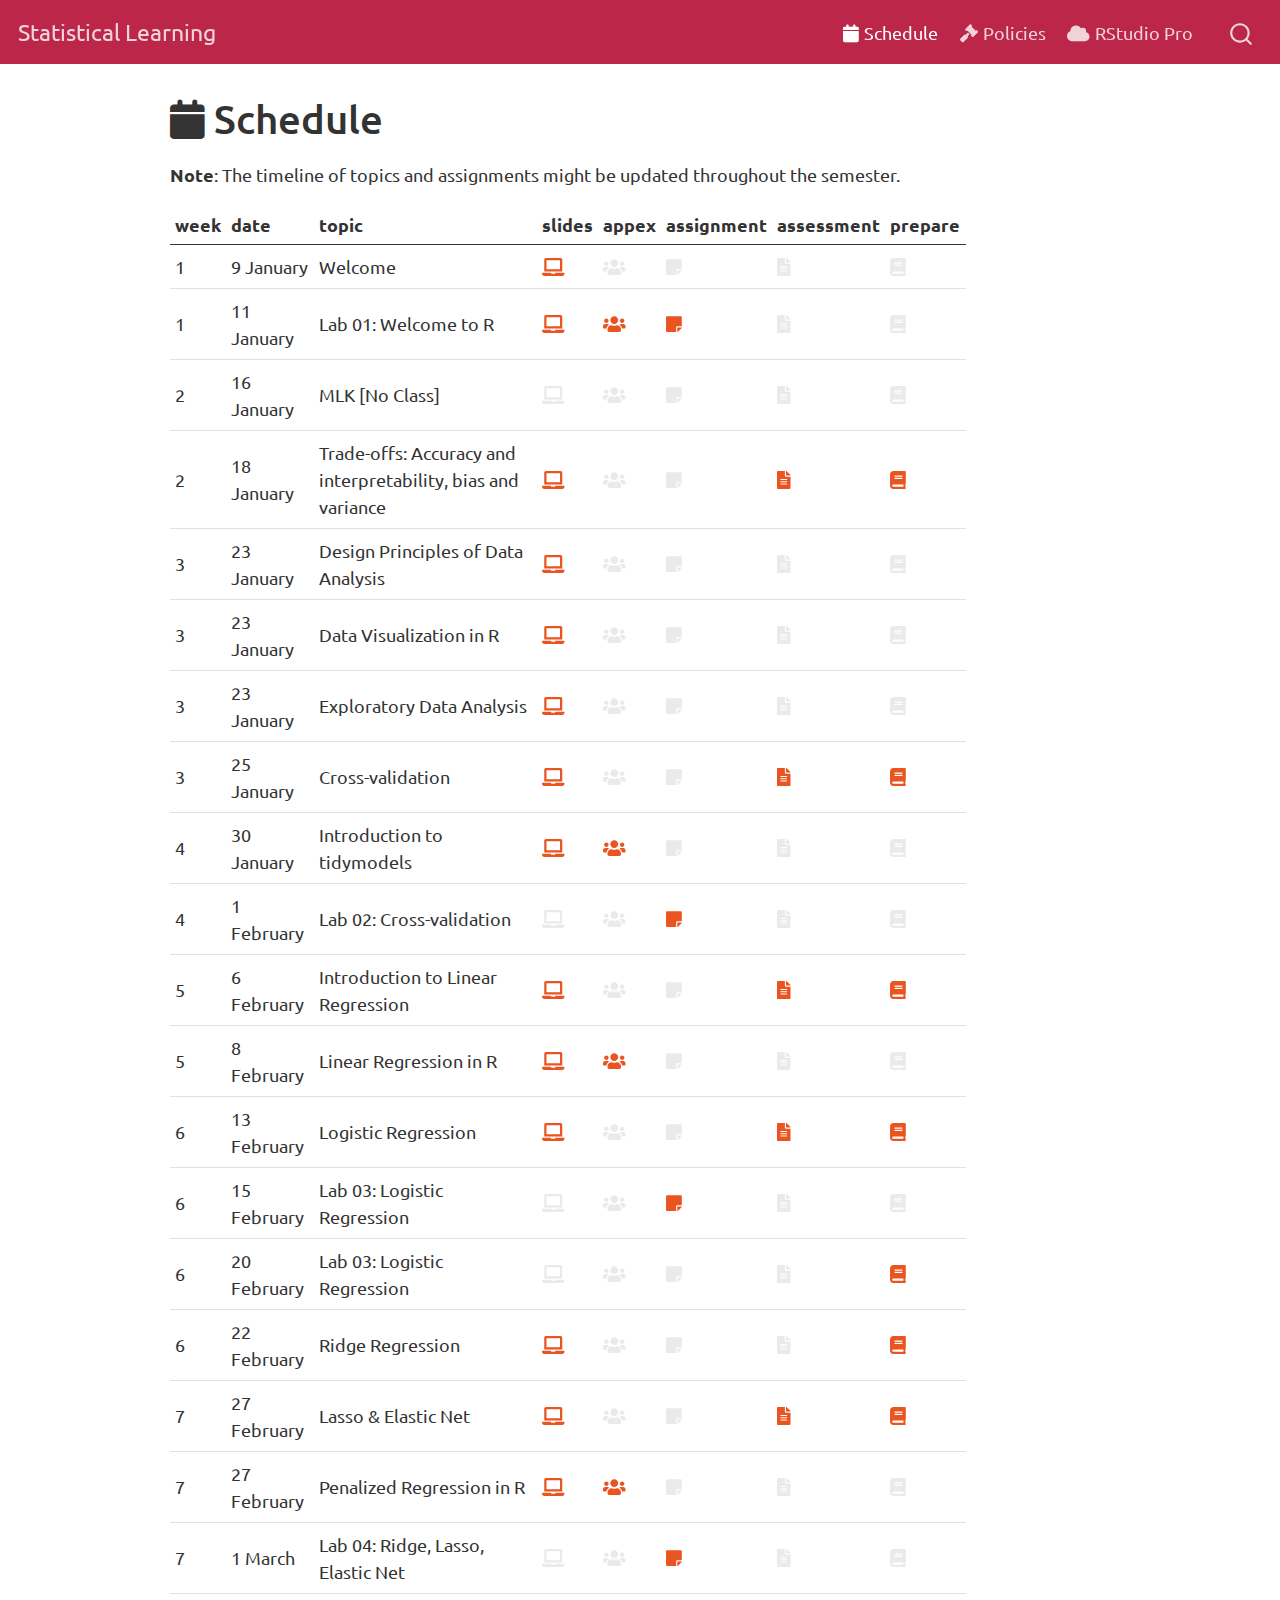
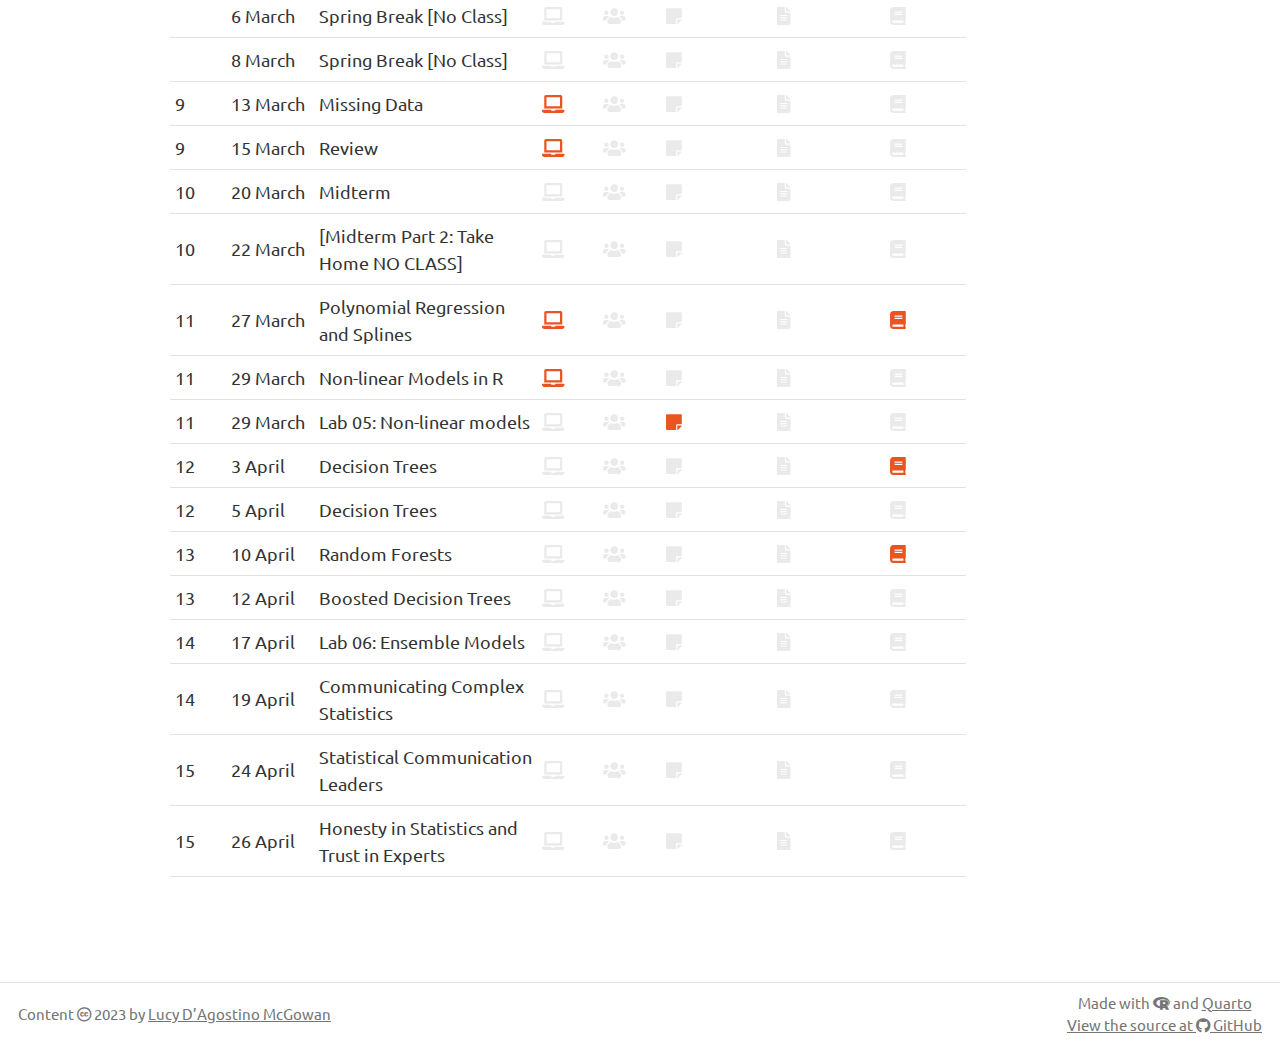
==== schedule.html @ 68d62963 "Built site for gh-pages" ====
<!DOCTYPE html>
<html xmlns="http://www.w3.org/1999/xhtml" lang="en" xml:lang="en"><head>

<meta charset="utf-8">
<meta name="generator" content="quarto-1.2.475">

<meta name="viewport" content="width=device-width, initial-scale=1.0, user-scalable=yes">


<title>Statistical Learning -  Schedule</title>
<style>
code{white-space: pre-wrap;}
span.smallcaps{font-variant: small-caps;}
div.columns{display: flex; gap: min(4vw, 1.5em);}
div.column{flex: auto; overflow-x: auto;}
div.hanging-indent{margin-left: 1.5em; text-indent: -1.5em;}
ul.task-list{list-style: none;}
ul.task-list li input[type="checkbox"] {
  width: 0.8em;
  margin: 0 0.8em 0.2em -1.6em;
  vertical-align: middle;
}
</style>


<script src="site_libs/quarto-nav/quarto-nav.js"></script>
<script src="site_libs/clipboard/clipboard.min.js"></script>
<script src="site_libs/quarto-search/autocomplete.umd.js"></script>
<script src="site_libs/quarto-search/fuse.min.js"></script>
<script src="site_libs/quarto-search/quarto-search.js"></script>
<meta name="quarto:offset" content="./">
<link href=".//img/favicon.png" rel="icon" type="image/png">
<script src="site_libs/quarto-html/quarto.js"></script>
<script src="site_libs/quarto-html/popper.min.js"></script>
<script src="site_libs/quarto-html/tippy.umd.min.js"></script>
<script src="site_libs/quarto-html/anchor.min.js"></script>
<link href="site_libs/quarto-html/tippy.css" rel="stylesheet">
<link href="site_libs/quarto-html/quarto-syntax-highlighting.css" rel="stylesheet" id="quarto-text-highlighting-styles">
<script src="site_libs/bootstrap/bootstrap.min.js"></script>
<link href="site_libs/bootstrap/bootstrap-icons.css" rel="stylesheet">
<link href="site_libs/bootstrap/bootstrap.min.css" rel="stylesheet" id="quarto-bootstrap" data-mode="light">
<link href="site_libs/quarto-contrib/fontawesome6-0.1.0/all.css" rel="stylesheet">
<link href="site_libs/quarto-contrib/fontawesome6-0.1.0/latex-fontsize.css" rel="stylesheet">
<script id="quarto-search-options" type="application/json">{
  "location": "navbar",
  "copy-button": false,
  "collapse-after": 3,
  "panel-placement": "end",
  "type": "overlay",
  "limit": 20,
  "language": {
    "search-no-results-text": "No results",
    "search-matching-documents-text": "matching documents",
    "search-copy-link-title": "Copy link to search",
    "search-hide-matches-text": "Hide additional matches",
    "search-more-match-text": "more match in this document",
    "search-more-matches-text": "more matches in this document",
    "search-clear-button-title": "Clear",
    "search-detached-cancel-button-title": "Cancel",
    "search-submit-button-title": "Submit"
  }
}</script>


<meta property="og:title" content="Statistical Learning -  Schedule">
<meta property="og:description" content="Note: The timeline of topics and assignments might be updated throughout the semester.">
<meta property="og:image" content="https://sta-363-s23.github.io/website/img/twitter.png">
<meta property="og:site-name" content="Statistical Learning">
<meta property="og:locale" content="en_US">
<meta property="og:image:height" content="670">
<meta property="og:image:width" content="1200">
<meta name="twitter:title" content="Statistical Learning -  Schedule">
<meta name="twitter:description" content="Note: The timeline of topics and assignments might be updated throughout the semester.">
<meta name="twitter:image" content="https://sta-363-s23.github.io/website/img/twitter.png">
<meta name="twitter:creator" content="@LucyStats">
<meta name="twitter:card" content="summary_large_image">
<meta name="twitter:image-height" content="670">
<meta name="twitter:image-width" content="1200">
</head>

<body class="nav-fixed">

<div id="quarto-search-results"></div>
  <header id="quarto-header" class="headroom fixed-top">
    <nav class="navbar navbar-expand-lg navbar-dark ">
      <div class="navbar-container container-fluid">
      <div class="navbar-brand-container">
    <a class="navbar-brand" href="./index.html">
    <span class="navbar-title">Statistical Learning</span>
    </a>
  </div>
          <button class="navbar-toggler" type="button" data-bs-toggle="collapse" data-bs-target="#navbarCollapse" aria-controls="navbarCollapse" aria-expanded="false" aria-label="Toggle navigation" onclick="if (window.quartoToggleHeadroom) { window.quartoToggleHeadroom(); }">
  <span class="navbar-toggler-icon"></span>
</button>
          <div class="collapse navbar-collapse" id="navbarCollapse">
            <ul class="navbar-nav navbar-nav-scroll ms-auto">
  <li class="nav-item">
    <a class="nav-link active" href="./schedule.html" aria-current="page">
 <span class="menu-text"><i class="fa-solid fa-calendar" aria-hidden="true"></i> Schedule</span></a>
  </li>  
  <li class="nav-item">
    <a class="nav-link" href="./syllabus.html">
 <span class="menu-text"><i class="fa-solid fa-gavel" aria-hidden="true"></i> Policies</span></a>
  </li>  
  <li class="nav-item">
    <a class="nav-link" href="https://rstudio.deac.wfu.edu">
 <span class="menu-text"><i class="fa-solid fa-cloud" aria-hidden="true"></i> RStudio Pro</span></a>
  </li>  
</ul>
              <div id="quarto-search" class="" title="Search"></div>
          </div> <!-- /navcollapse -->
      </div> <!-- /container-fluid -->
    </nav>
</header>
<!-- content -->
<div id="quarto-content" class="quarto-container page-columns page-rows-contents page-layout-article page-navbar">
<!-- sidebar -->
<!-- margin-sidebar -->
    <div id="quarto-margin-sidebar" class="sidebar margin-sidebar">
        
    </div>
<!-- main -->
<main class="content" id="quarto-document-content">

<header id="title-block-header" class="quarto-title-block default">
<div class="quarto-title">
<h1 class="title"><i class="fa-solid fa-calendar" aria-hidden="true"></i> Schedule</h1>
</div>



<div class="quarto-title-meta">

    
  
    
  </div>
  

</header>

<p><strong>Note</strong>: The timeline of topics and assignments might be updated throughout the semester.</p>
<div class="cell">

</div>
<div class="cell">
<div class="cell-output-display">

<div id="scdorwrfay" style="overflow-x:auto;overflow-y:auto;width:auto;height:auto;">
<style>html {
  font-family: -apple-system, BlinkMacSystemFont, 'Segoe UI', Roboto, Oxygen, Ubuntu, Cantarell, 'Helvetica Neue', 'Fira Sans', 'Droid Sans', Arial, sans-serif;
}

:where(#scdorwrfay) .gt_table {
  display: table;
  border-collapse: collapse;
  margin-left: auto;
  margin-right: auto;
  color: #333333;
  font-size: 16px;
  font-weight: normal;
  font-style: normal;
  background-color: #FFFFFF;
  width: auto;
  border-top-style: solid;
  border-top-width: 2px;
  border-top-color: #A8A8A8;
  border-right-style: none;
  border-right-width: 2px;
  border-right-color: #D3D3D3;
  border-bottom-style: solid;
  border-bottom-width: 2px;
  border-bottom-color: #A8A8A8;
  border-left-style: none;
  border-left-width: 2px;
  border-left-color: #D3D3D3;
}

:where(#scdorwrfay) .gt_heading {
  background-color: #FFFFFF;
  text-align: center;
  border-bottom-color: #FFFFFF;
  border-left-style: none;
  border-left-width: 1px;
  border-left-color: #D3D3D3;
  border-right-style: none;
  border-right-width: 1px;
  border-right-color: #D3D3D3;
}

:where(#scdorwrfay) .gt_title {
  color: #333333;
  font-size: 125%;
  font-weight: initial;
  padding-top: 4px;
  padding-bottom: 4px;
  padding-left: 5px;
  padding-right: 5px;
  border-bottom-color: #FFFFFF;
  border-bottom-width: 0;
}

:where(#scdorwrfay) .gt_subtitle {
  color: #333333;
  font-size: 85%;
  font-weight: initial;
  padding-top: 0;
  padding-bottom: 6px;
  padding-left: 5px;
  padding-right: 5px;
  border-top-color: #FFFFFF;
  border-top-width: 0;
}

:where(#scdorwrfay) .gt_bottom_border {
  border-bottom-style: solid;
  border-bottom-width: 2px;
  border-bottom-color: #D3D3D3;
}

:where(#scdorwrfay) .gt_col_headings {
  border-top-style: solid;
  border-top-width: 2px;
  border-top-color: #D3D3D3;
  border-bottom-style: solid;
  border-bottom-width: 2px;
  border-bottom-color: #D3D3D3;
  border-left-style: none;
  border-left-width: 1px;
  border-left-color: #D3D3D3;
  border-right-style: none;
  border-right-width: 1px;
  border-right-color: #D3D3D3;
}

:where(#scdorwrfay) .gt_col_heading {
  color: #333333;
  background-color: #FFFFFF;
  font-size: 100%;
  font-weight: normal;
  text-transform: inherit;
  border-left-style: none;
  border-left-width: 1px;
  border-left-color: #D3D3D3;
  border-right-style: none;
  border-right-width: 1px;
  border-right-color: #D3D3D3;
  vertical-align: bottom;
  padding-top: 5px;
  padding-bottom: 6px;
  padding-left: 5px;
  padding-right: 5px;
  overflow-x: hidden;
}

:where(#scdorwrfay) .gt_column_spanner_outer {
  color: #333333;
  background-color: #FFFFFF;
  font-size: 100%;
  font-weight: normal;
  text-transform: inherit;
  padding-top: 0;
  padding-bottom: 0;
  padding-left: 4px;
  padding-right: 4px;
}

:where(#scdorwrfay) .gt_column_spanner_outer:first-child {
  padding-left: 0;
}

:where(#scdorwrfay) .gt_column_spanner_outer:last-child {
  padding-right: 0;
}

:where(#scdorwrfay) .gt_column_spanner {
  border-bottom-style: solid;
  border-bottom-width: 2px;
  border-bottom-color: #D3D3D3;
  vertical-align: bottom;
  padding-top: 5px;
  padding-bottom: 5px;
  overflow-x: hidden;
  display: inline-block;
  width: 100%;
}

:where(#scdorwrfay) .gt_group_heading {
  padding-top: 8px;
  padding-bottom: 8px;
  padding-left: 5px;
  padding-right: 5px;
  color: #333333;
  background-color: #FFFFFF;
  font-size: 100%;
  font-weight: initial;
  text-transform: inherit;
  border-top-style: solid;
  border-top-width: 2px;
  border-top-color: #D3D3D3;
  border-bottom-style: solid;
  border-bottom-width: 2px;
  border-bottom-color: #D3D3D3;
  border-left-style: none;
  border-left-width: 1px;
  border-left-color: #D3D3D3;
  border-right-style: none;
  border-right-width: 1px;
  border-right-color: #D3D3D3;
  vertical-align: middle;
}

:where(#scdorwrfay) .gt_empty_group_heading {
  padding: 0.5px;
  color: #333333;
  background-color: #FFFFFF;
  font-size: 100%;
  font-weight: initial;
  border-top-style: solid;
  border-top-width: 2px;
  border-top-color: #D3D3D3;
  border-bottom-style: solid;
  border-bottom-width: 2px;
  border-bottom-color: #D3D3D3;
  vertical-align: middle;
}

:where(#scdorwrfay) .gt_from_md > :first-child {
  margin-top: 0;
}

:where(#scdorwrfay) .gt_from_md > :last-child {
  margin-bottom: 0;
}

:where(#scdorwrfay) .gt_row {
  padding-top: 8px;
  padding-bottom: 8px;
  padding-left: 5px;
  padding-right: 5px;
  margin: 10px;
  border-top-style: solid;
  border-top-width: 1px;
  border-top-color: #D3D3D3;
  border-left-style: none;
  border-left-width: 1px;
  border-left-color: #D3D3D3;
  border-right-style: none;
  border-right-width: 1px;
  border-right-color: #D3D3D3;
  vertical-align: middle;
  overflow-x: hidden;
}

:where(#scdorwrfay) .gt_stub {
  color: #333333;
  background-color: #FFFFFF;
  font-size: 100%;
  font-weight: initial;
  text-transform: inherit;
  border-right-style: solid;
  border-right-width: 2px;
  border-right-color: #D3D3D3;
  padding-left: 5px;
  padding-right: 5px;
}

:where(#scdorwrfay) .gt_stub_row_group {
  color: #333333;
  background-color: #FFFFFF;
  font-size: 100%;
  font-weight: initial;
  text-transform: inherit;
  border-right-style: solid;
  border-right-width: 2px;
  border-right-color: #D3D3D3;
  padding-left: 5px;
  padding-right: 5px;
  vertical-align: top;
}

:where(#scdorwrfay) .gt_row_group_first td {
  border-top-width: 2px;
}

:where(#scdorwrfay) .gt_summary_row {
  color: #333333;
  background-color: #FFFFFF;
  text-transform: inherit;
  padding-top: 8px;
  padding-bottom: 8px;
  padding-left: 5px;
  padding-right: 5px;
}

:where(#scdorwrfay) .gt_first_summary_row {
  border-top-style: solid;
  border-top-color: #D3D3D3;
}

:where(#scdorwrfay) .gt_first_summary_row.thick {
  border-top-width: 2px;
}

:where(#scdorwrfay) .gt_last_summary_row {
  padding-top: 8px;
  padding-bottom: 8px;
  padding-left: 5px;
  padding-right: 5px;
  border-bottom-style: solid;
  border-bottom-width: 2px;
  border-bottom-color: #D3D3D3;
}

:where(#scdorwrfay) .gt_grand_summary_row {
  color: #333333;
  background-color: #FFFFFF;
  text-transform: inherit;
  padding-top: 8px;
  padding-bottom: 8px;
  padding-left: 5px;
  padding-right: 5px;
}

:where(#scdorwrfay) .gt_first_grand_summary_row {
  padding-top: 8px;
  padding-bottom: 8px;
  padding-left: 5px;
  padding-right: 5px;
  border-top-style: double;
  border-top-width: 6px;
  border-top-color: #D3D3D3;
}

:where(#scdorwrfay) .gt_striped {
  background-color: rgba(128, 128, 128, 0.05);
}

:where(#scdorwrfay) .gt_table_body {
  border-top-style: solid;
  border-top-width: 2px;
  border-top-color: #D3D3D3;
  border-bottom-style: solid;
  border-bottom-width: 2px;
  border-bottom-color: #D3D3D3;
}

:where(#scdorwrfay) .gt_footnotes {
  color: #333333;
  background-color: #FFFFFF;
  border-bottom-style: none;
  border-bottom-width: 2px;
  border-bottom-color: #D3D3D3;
  border-left-style: none;
  border-left-width: 2px;
  border-left-color: #D3D3D3;
  border-right-style: none;
  border-right-width: 2px;
  border-right-color: #D3D3D3;
}

:where(#scdorwrfay) .gt_footnote {
  margin: 0px;
  font-size: 90%;
  padding-left: 4px;
  padding-right: 4px;
  padding-left: 5px;
  padding-right: 5px;
}

:where(#scdorwrfay) .gt_sourcenotes {
  color: #333333;
  background-color: #FFFFFF;
  border-bottom-style: none;
  border-bottom-width: 2px;
  border-bottom-color: #D3D3D3;
  border-left-style: none;
  border-left-width: 2px;
  border-left-color: #D3D3D3;
  border-right-style: none;
  border-right-width: 2px;
  border-right-color: #D3D3D3;
}

:where(#scdorwrfay) .gt_sourcenote {
  font-size: 90%;
  padding-top: 4px;
  padding-bottom: 4px;
  padding-left: 5px;
  padding-right: 5px;
}

:where(#scdorwrfay) .gt_left {
  text-align: left;
}

:where(#scdorwrfay) .gt_center {
  text-align: center;
}

:where(#scdorwrfay) .gt_right {
  text-align: right;
  font-variant-numeric: tabular-nums;
}

:where(#scdorwrfay) .gt_font_normal {
  font-weight: normal;
}

:where(#scdorwrfay) .gt_font_bold {
  font-weight: bold;
}

:where(#scdorwrfay) .gt_font_italic {
  font-style: italic;
}

:where(#scdorwrfay) .gt_super {
  font-size: 65%;
}

:where(#scdorwrfay) .gt_two_val_uncert {
  display: inline-block;
  line-height: 1em;
  text-align: right;
  font-size: 60%;
  vertical-align: -0.25em;
  margin-left: 0.1em;
}

:where(#scdorwrfay) .gt_footnote_marks {
  font-style: italic;
  font-weight: normal;
  font-size: 75%;
  vertical-align: 0.4em;
}

:where(#scdorwrfay) .gt_asterisk {
  font-size: 100%;
  vertical-align: 0;
}

:where(#scdorwrfay) .gt_slash_mark {
  font-size: 0.7em;
  line-height: 0.7em;
  vertical-align: 0.15em;
}

:where(#scdorwrfay) .gt_fraction_numerator {
  font-size: 0.6em;
  line-height: 0.6em;
  vertical-align: 0.45em;
}

:where(#scdorwrfay) .gt_fraction_denominator {
  font-size: 0.6em;
  line-height: 0.6em;
  vertical-align: -0.05em;
}
</style>
<table class="gt_table">
  
  <thead class="gt_col_headings">
    <tr>
      <th class="gt_col_heading gt_columns_bottom_border gt_left" rowspan="1" colspan="1">week</th>
      <th class="gt_col_heading gt_columns_bottom_border gt_left" rowspan="1" colspan="1">date</th>
      <th class="gt_col_heading gt_columns_bottom_border gt_left" rowspan="1" colspan="1">topic</th>
      <th class="gt_col_heading gt_columns_bottom_border gt_left" rowspan="1" colspan="1">slides</th>
      <th class="gt_col_heading gt_columns_bottom_border gt_left" rowspan="1" colspan="1">appex</th>
      <th class="gt_col_heading gt_columns_bottom_border gt_left" rowspan="1" colspan="1">assignment</th>
      <th class="gt_col_heading gt_columns_bottom_border gt_left" rowspan="1" colspan="1">assessment</th>
      <th class="gt_col_heading gt_columns_bottom_border gt_left" rowspan="1" colspan="1">prepare</th>
    </tr>
  </thead>
  <tbody class="gt_table_body">
    <tr><td class="gt_row gt_left">1</td>
<td class="gt_row gt_left">9 January</td>
<td class="gt_row gt_left">Welcome</td>
<td class="gt_row gt_left"><a href="https://sta-363-s23.github.io/slides/01-welcome.html"><svg aria-hidden="true" role="img" viewbox="0 0 640 512" style="height:1em;width:1.25em;vertical-align:-0.125em;margin-left:auto;margin-right:auto;font-size:inherit;fill:currentColor;overflow:visible;position:relative;"><path d="M624 416H381.54c-.74 19.81-14.71 32-32.74 32H288c-18.69 0-33.02-17.47-32.77-32H16c-8.8 0-16 7.2-16 16v16c0 35.2 28.8 64 64 64h512c35.2 0 64-28.8 64-64v-16c0-8.8-7.2-16-16-16zM576 48c0-26.4-21.6-48-48-48H112C85.6 0 64 21.6 64 48v336h512V48zm-64 272H128V64h384v256z"></path></svg></a></td>
<td class="gt_row gt_left"><svg aria-hidden="true" role="img" viewbox="0 0 640 512" style="height:1em;width:1.25em;vertical-align:-0.125em;margin-left:auto;margin-right:auto;font-size:inherit;fill:currentColor;overflow:visible;fill-opacity:0.1;position:relative;"><path d="M96 224c35.3 0 64-28.7 64-64s-28.7-64-64-64-64 28.7-64 64 28.7 64 64 64zm448 0c35.3 0 64-28.7 64-64s-28.7-64-64-64-64 28.7-64 64 28.7 64 64 64zm32 32h-64c-17.6 0-33.5 7.1-45.1 18.6 40.3 22.1 68.9 62 75.1 109.4h66c17.7 0 32-14.3 32-32v-32c0-35.3-28.7-64-64-64zm-256 0c61.9 0 112-50.1 112-112S381.9 32 320 32 208 82.1 208 144s50.1 112 112 112zm76.8 32h-8.3c-20.8 10-43.9 16-68.5 16s-47.6-6-68.5-16h-8.3C179.6 288 128 339.6 128 403.2V432c0 26.5 21.5 48 48 48h288c26.5 0 48-21.5 48-48v-28.8c0-63.6-51.6-115.2-115.2-115.2zm-223.7-13.4C161.5 263.1 145.6 256 128 256H64c-35.3 0-64 28.7-64 64v32c0 17.7 14.3 32 32 32h65.9c6.3-47.4 34.9-87.3 75.2-109.4z"></path></svg></td>
<td class="gt_row gt_left"><svg aria-hidden="true" role="img" viewbox="0 0 448 512" style="height:1em;width:0.88em;vertical-align:-0.125em;margin-left:auto;margin-right:auto;font-size:inherit;fill:currentColor;overflow:visible;fill-opacity:0.1;position:relative;"><path d="M312 320h136V56c0-13.3-10.7-24-24-24H24C10.7 32 0 42.7 0 56v400c0 13.3 10.7 24 24 24h264V344c0-13.2 10.8-24 24-24zm129 55l-98 98c-4.5 4.5-10.6 7-17 7h-6V352h128v6.1c0 6.3-2.5 12.4-7 16.9z"></path></svg></td>
<td class="gt_row gt_left"><svg aria-hidden="true" role="img" viewbox="0 0 384 512" style="height:1em;width:0.75em;vertical-align:-0.125em;margin-left:auto;margin-right:auto;font-size:inherit;fill:currentColor;overflow:visible;fill-opacity:0.1;position:relative;"><path d="M224 136V0H24C10.7 0 0 10.7 0 24v464c0 13.3 10.7 24 24 24h336c13.3 0 24-10.7 24-24V160H248c-13.2 0-24-10.8-24-24zm64 236c0 6.6-5.4 12-12 12H108c-6.6 0-12-5.4-12-12v-8c0-6.6 5.4-12 12-12h168c6.6 0 12 5.4 12 12v8zm0-64c0 6.6-5.4 12-12 12H108c-6.6 0-12-5.4-12-12v-8c0-6.6 5.4-12 12-12h168c6.6 0 12 5.4 12 12v8zm0-72v8c0 6.6-5.4 12-12 12H108c-6.6 0-12-5.4-12-12v-8c0-6.6 5.4-12 12-12h168c6.6 0 12 5.4 12 12zm96-114.1v6.1H256V0h6.1c6.4 0 12.5 2.5 17 7l97.9 98c4.5 4.5 7 10.6 7 16.9z"></path></svg></td>
<td class="gt_row gt_left"><svg aria-hidden="true" role="img" viewbox="0 0 448 512" style="height:1em;width:0.88em;vertical-align:-0.125em;margin-left:auto;margin-right:auto;font-size:inherit;fill:currentColor;overflow:visible;fill-opacity:0.1;position:relative;"><path d="M448 360V24c0-13.3-10.7-24-24-24H96C43 0 0 43 0 96v320c0 53 43 96 96 96h328c13.3 0 24-10.7 24-24v-16c0-7.5-3.5-14.3-8.9-18.7-4.2-15.4-4.2-59.3 0-74.7 5.4-4.3 8.9-11.1 8.9-18.6zM128 134c0-3.3 2.7-6 6-6h212c3.3 0 6 2.7 6 6v20c0 3.3-2.7 6-6 6H134c-3.3 0-6-2.7-6-6v-20zm0 64c0-3.3 2.7-6 6-6h212c3.3 0 6 2.7 6 6v20c0 3.3-2.7 6-6 6H134c-3.3 0-6-2.7-6-6v-20zm253.4 250H96c-17.7 0-32-14.3-32-32 0-17.6 14.4-32 32-32h285.4c-1.9 17.1-1.9 46.9 0 64z"></path></svg></td></tr>
    <tr><td class="gt_row gt_left">1</td>
<td class="gt_row gt_left">11 January</td>
<td class="gt_row gt_left">Lab 01: Welcome to R</td>
<td class="gt_row gt_left"><a href="https://sta-363-s23.github.io/slides/02-toolkit.html"><svg aria-hidden="true" role="img" viewbox="0 0 640 512" style="height:1em;width:1.25em;vertical-align:-0.125em;margin-left:auto;margin-right:auto;font-size:inherit;fill:currentColor;overflow:visible;position:relative;"><path d="M624 416H381.54c-.74 19.81-14.71 32-32.74 32H288c-18.69 0-33.02-17.47-32.77-32H16c-8.8 0-16 7.2-16 16v16c0 35.2 28.8 64 64 64h512c35.2 0 64-28.8 64-64v-16c0-8.8-7.2-16-16-16zM576 48c0-26.4-21.6-48-48-48H112C85.6 0 64 21.6 64 48v336h512V48zm-64 272H128V64h384v256z"></path></svg></a></td>
<td class="gt_row gt_left"><a href="https://sta-363-s23.github.io/appex/01-welcome-penguins.html"><svg aria-hidden="true" role="img" viewbox="0 0 640 512" style="height:1em;width:1.25em;vertical-align:-0.125em;margin-left:auto;margin-right:auto;font-size:inherit;fill:currentColor;overflow:visible;position:relative;"><path d="M96 224c35.3 0 64-28.7 64-64s-28.7-64-64-64-64 28.7-64 64 28.7 64 64 64zm448 0c35.3 0 64-28.7 64-64s-28.7-64-64-64-64 28.7-64 64 28.7 64 64 64zm32 32h-64c-17.6 0-33.5 7.1-45.1 18.6 40.3 22.1 68.9 62 75.1 109.4h66c17.7 0 32-14.3 32-32v-32c0-35.3-28.7-64-64-64zm-256 0c61.9 0 112-50.1 112-112S381.9 32 320 32 208 82.1 208 144s50.1 112 112 112zm76.8 32h-8.3c-20.8 10-43.9 16-68.5 16s-47.6-6-68.5-16h-8.3C179.6 288 128 339.6 128 403.2V432c0 26.5 21.5 48 48 48h288c26.5 0 48-21.5 48-48v-28.8c0-63.6-51.6-115.2-115.2-115.2zm-223.7-13.4C161.5 263.1 145.6 256 128 256H64c-35.3 0-64 28.7-64 64v32c0 17.7 14.3 32 32 32h65.9c6.3-47.4 34.9-87.3 75.2-109.4z"></path></svg></a></td>
<td class="gt_row gt_left"><a href="https://sta-363-s23.github.io/labs/01-hello-r.html"><svg aria-hidden="true" role="img" viewbox="0 0 448 512" style="height:1em;width:0.88em;vertical-align:-0.125em;margin-left:auto;margin-right:auto;font-size:inherit;fill:currentColor;overflow:visible;position:relative;"><path d="M312 320h136V56c0-13.3-10.7-24-24-24H24C10.7 32 0 42.7 0 56v400c0 13.3 10.7 24 24 24h264V344c0-13.2 10.8-24 24-24zm129 55l-98 98c-4.5 4.5-10.6 7-17 7h-6V352h128v6.1c0 6.3-2.5 12.4-7 16.9z"></path></svg></a></td>
<td class="gt_row gt_left"><svg aria-hidden="true" role="img" viewbox="0 0 384 512" style="height:1em;width:0.75em;vertical-align:-0.125em;margin-left:auto;margin-right:auto;font-size:inherit;fill:currentColor;overflow:visible;fill-opacity:0.1;position:relative;"><path d="M224 136V0H24C10.7 0 0 10.7 0 24v464c0 13.3 10.7 24 24 24h336c13.3 0 24-10.7 24-24V160H248c-13.2 0-24-10.8-24-24zm64 236c0 6.6-5.4 12-12 12H108c-6.6 0-12-5.4-12-12v-8c0-6.6 5.4-12 12-12h168c6.6 0 12 5.4 12 12v8zm0-64c0 6.6-5.4 12-12 12H108c-6.6 0-12-5.4-12-12v-8c0-6.6 5.4-12 12-12h168c6.6 0 12 5.4 12 12v8zm0-72v8c0 6.6-5.4 12-12 12H108c-6.6 0-12-5.4-12-12v-8c0-6.6 5.4-12 12-12h168c6.6 0 12 5.4 12 12zm96-114.1v6.1H256V0h6.1c6.4 0 12.5 2.5 17 7l97.9 98c4.5 4.5 7 10.6 7 16.9z"></path></svg></td>
<td class="gt_row gt_left"><svg aria-hidden="true" role="img" viewbox="0 0 448 512" style="height:1em;width:0.88em;vertical-align:-0.125em;margin-left:auto;margin-right:auto;font-size:inherit;fill:currentColor;overflow:visible;fill-opacity:0.1;position:relative;"><path d="M448 360V24c0-13.3-10.7-24-24-24H96C43 0 0 43 0 96v320c0 53 43 96 96 96h328c13.3 0 24-10.7 24-24v-16c0-7.5-3.5-14.3-8.9-18.7-4.2-15.4-4.2-59.3 0-74.7 5.4-4.3 8.9-11.1 8.9-18.6zM128 134c0-3.3 2.7-6 6-6h212c3.3 0 6 2.7 6 6v20c0 3.3-2.7 6-6 6H134c-3.3 0-6-2.7-6-6v-20zm0 64c0-3.3 2.7-6 6-6h212c3.3 0 6 2.7 6 6v20c0 3.3-2.7 6-6 6H134c-3.3 0-6-2.7-6-6v-20zm253.4 250H96c-17.7 0-32-14.3-32-32 0-17.6 14.4-32 32-32h285.4c-1.9 17.1-1.9 46.9 0 64z"></path></svg></td></tr>
    <tr><td class="gt_row gt_left">2</td>
<td class="gt_row gt_left">16 January</td>
<td class="gt_row gt_left">MLK [No Class]</td>
<td class="gt_row gt_left"><svg aria-hidden="true" role="img" viewbox="0 0 640 512" style="height:1em;width:1.25em;vertical-align:-0.125em;margin-left:auto;margin-right:auto;font-size:inherit;fill:currentColor;overflow:visible;fill-opacity:0.1;position:relative;"><path d="M624 416H381.54c-.74 19.81-14.71 32-32.74 32H288c-18.69 0-33.02-17.47-32.77-32H16c-8.8 0-16 7.2-16 16v16c0 35.2 28.8 64 64 64h512c35.2 0 64-28.8 64-64v-16c0-8.8-7.2-16-16-16zM576 48c0-26.4-21.6-48-48-48H112C85.6 0 64 21.6 64 48v336h512V48zm-64 272H128V64h384v256z"></path></svg></td>
<td class="gt_row gt_left"><svg aria-hidden="true" role="img" viewbox="0 0 640 512" style="height:1em;width:1.25em;vertical-align:-0.125em;margin-left:auto;margin-right:auto;font-size:inherit;fill:currentColor;overflow:visible;fill-opacity:0.1;position:relative;"><path d="M96 224c35.3 0 64-28.7 64-64s-28.7-64-64-64-64 28.7-64 64 28.7 64 64 64zm448 0c35.3 0 64-28.7 64-64s-28.7-64-64-64-64 28.7-64 64 28.7 64 64 64zm32 32h-64c-17.6 0-33.5 7.1-45.1 18.6 40.3 22.1 68.9 62 75.1 109.4h66c17.7 0 32-14.3 32-32v-32c0-35.3-28.7-64-64-64zm-256 0c61.9 0 112-50.1 112-112S381.9 32 320 32 208 82.1 208 144s50.1 112 112 112zm76.8 32h-8.3c-20.8 10-43.9 16-68.5 16s-47.6-6-68.5-16h-8.3C179.6 288 128 339.6 128 403.2V432c0 26.5 21.5 48 48 48h288c26.5 0 48-21.5 48-48v-28.8c0-63.6-51.6-115.2-115.2-115.2zm-223.7-13.4C161.5 263.1 145.6 256 128 256H64c-35.3 0-64 28.7-64 64v32c0 17.7 14.3 32 32 32h65.9c6.3-47.4 34.9-87.3 75.2-109.4z"></path></svg></td>
<td class="gt_row gt_left"><svg aria-hidden="true" role="img" viewbox="0 0 448 512" style="height:1em;width:0.88em;vertical-align:-0.125em;margin-left:auto;margin-right:auto;font-size:inherit;fill:currentColor;overflow:visible;fill-opacity:0.1;position:relative;"><path d="M312 320h136V56c0-13.3-10.7-24-24-24H24C10.7 32 0 42.7 0 56v400c0 13.3 10.7 24 24 24h264V344c0-13.2 10.8-24 24-24zm129 55l-98 98c-4.5 4.5-10.6 7-17 7h-6V352h128v6.1c0 6.3-2.5 12.4-7 16.9z"></path></svg></td>
<td class="gt_row gt_left"><svg aria-hidden="true" role="img" viewbox="0 0 384 512" style="height:1em;width:0.75em;vertical-align:-0.125em;margin-left:auto;margin-right:auto;font-size:inherit;fill:currentColor;overflow:visible;fill-opacity:0.1;position:relative;"><path d="M224 136V0H24C10.7 0 0 10.7 0 24v464c0 13.3 10.7 24 24 24h336c13.3 0 24-10.7 24-24V160H248c-13.2 0-24-10.8-24-24zm64 236c0 6.6-5.4 12-12 12H108c-6.6 0-12-5.4-12-12v-8c0-6.6 5.4-12 12-12h168c6.6 0 12 5.4 12 12v8zm0-64c0 6.6-5.4 12-12 12H108c-6.6 0-12-5.4-12-12v-8c0-6.6 5.4-12 12-12h168c6.6 0 12 5.4 12 12v8zm0-72v8c0 6.6-5.4 12-12 12H108c-6.6 0-12-5.4-12-12v-8c0-6.6 5.4-12 12-12h168c6.6 0 12 5.4 12 12zm96-114.1v6.1H256V0h6.1c6.4 0 12.5 2.5 17 7l97.9 98c4.5 4.5 7 10.6 7 16.9z"></path></svg></td>
<td class="gt_row gt_left"><svg aria-hidden="true" role="img" viewbox="0 0 448 512" style="height:1em;width:0.88em;vertical-align:-0.125em;margin-left:auto;margin-right:auto;font-size:inherit;fill:currentColor;overflow:visible;fill-opacity:0.1;position:relative;"><path d="M448 360V24c0-13.3-10.7-24-24-24H96C43 0 0 43 0 96v320c0 53 43 96 96 96h328c13.3 0 24-10.7 24-24v-16c0-7.5-3.5-14.3-8.9-18.7-4.2-15.4-4.2-59.3 0-74.7 5.4-4.3 8.9-11.1 8.9-18.6zM128 134c0-3.3 2.7-6 6-6h212c3.3 0 6 2.7 6 6v20c0 3.3-2.7 6-6 6H134c-3.3 0-6-2.7-6-6v-20zm0 64c0-3.3 2.7-6 6-6h212c3.3 0 6 2.7 6 6v20c0 3.3-2.7 6-6 6H134c-3.3 0-6-2.7-6-6v-20zm253.4 250H96c-17.7 0-32-14.3-32-32 0-17.6 14.4-32 32-32h285.4c-1.9 17.1-1.9 46.9 0 64z"></path></svg></td></tr>
    <tr><td class="gt_row gt_left">2</td>
<td class="gt_row gt_left">18 January</td>
<td class="gt_row gt_left">Trade-offs: Accuracy and interpretability, bias and variance</td>
<td class="gt_row gt_left"><a href="https://sta-363-s23.github.io/slides/03-notation-and-tradeoffs.html"><svg aria-hidden="true" role="img" viewbox="0 0 640 512" style="height:1em;width:1.25em;vertical-align:-0.125em;margin-left:auto;margin-right:auto;font-size:inherit;fill:currentColor;overflow:visible;position:relative;"><path d="M624 416H381.54c-.74 19.81-14.71 32-32.74 32H288c-18.69 0-33.02-17.47-32.77-32H16c-8.8 0-16 7.2-16 16v16c0 35.2 28.8 64 64 64h512c35.2 0 64-28.8 64-64v-16c0-8.8-7.2-16-16-16zM576 48c0-26.4-21.6-48-48-48H112C85.6 0 64 21.6 64 48v336h512V48zm-64 272H128V64h384v256z"></path></svg></a></td>
<td class="gt_row gt_left"><svg aria-hidden="true" role="img" viewbox="0 0 640 512" style="height:1em;width:1.25em;vertical-align:-0.125em;margin-left:auto;margin-right:auto;font-size:inherit;fill:currentColor;overflow:visible;fill-opacity:0.1;position:relative;"><path d="M96 224c35.3 0 64-28.7 64-64s-28.7-64-64-64-64 28.7-64 64 28.7 64 64 64zm448 0c35.3 0 64-28.7 64-64s-28.7-64-64-64-64 28.7-64 64 28.7 64 64 64zm32 32h-64c-17.6 0-33.5 7.1-45.1 18.6 40.3 22.1 68.9 62 75.1 109.4h66c17.7 0 32-14.3 32-32v-32c0-35.3-28.7-64-64-64zm-256 0c61.9 0 112-50.1 112-112S381.9 32 320 32 208 82.1 208 144s50.1 112 112 112zm76.8 32h-8.3c-20.8 10-43.9 16-68.5 16s-47.6-6-68.5-16h-8.3C179.6 288 128 339.6 128 403.2V432c0 26.5 21.5 48 48 48h288c26.5 0 48-21.5 48-48v-28.8c0-63.6-51.6-115.2-115.2-115.2zm-223.7-13.4C161.5 263.1 145.6 256 128 256H64c-35.3 0-64 28.7-64 64v32c0 17.7 14.3 32 32 32h65.9c6.3-47.4 34.9-87.3 75.2-109.4z"></path></svg></td>
<td class="gt_row gt_left"><svg aria-hidden="true" role="img" viewbox="0 0 448 512" style="height:1em;width:0.88em;vertical-align:-0.125em;margin-left:auto;margin-right:auto;font-size:inherit;fill:currentColor;overflow:visible;fill-opacity:0.1;position:relative;"><path d="M312 320h136V56c0-13.3-10.7-24-24-24H24C10.7 32 0 42.7 0 56v400c0 13.3 10.7 24 24 24h264V344c0-13.2 10.8-24 24-24zm129 55l-98 98c-4.5 4.5-10.6 7-17 7h-6V352h128v6.1c0 6.3-2.5 12.4-7 16.9z"></path></svg></td>
<td class="gt_row gt_left"><a href="https://wakeforest.instructure.com/courses/49811/quizzes/65446"><svg aria-hidden="true" role="img" viewbox="0 0 384 512" style="height:1em;width:0.75em;vertical-align:-0.125em;margin-left:auto;margin-right:auto;font-size:inherit;fill:currentColor;overflow:visible;position:relative;"><path d="M224 136V0H24C10.7 0 0 10.7 0 24v464c0 13.3 10.7 24 24 24h336c13.3 0 24-10.7 24-24V160H248c-13.2 0-24-10.8-24-24zm64 236c0 6.6-5.4 12-12 12H108c-6.6 0-12-5.4-12-12v-8c0-6.6 5.4-12 12-12h168c6.6 0 12 5.4 12 12v8zm0-64c0 6.6-5.4 12-12 12H108c-6.6 0-12-5.4-12-12v-8c0-6.6 5.4-12 12-12h168c6.6 0 12 5.4 12 12v8zm0-72v8c0 6.6-5.4 12-12 12H108c-6.6 0-12-5.4-12-12v-8c0-6.6 5.4-12 12-12h168c6.6 0 12 5.4 12 12zm96-114.1v6.1H256V0h6.1c6.4 0 12.5 2.5 17 7l97.9 98c4.5 4.5 7 10.6 7 16.9z"></path></svg></a></td>
<td class="gt_row gt_left"><a href="https://sta-363-s23.github.io/reading/01-reading.html"><svg aria-hidden="true" role="img" viewbox="0 0 448 512" style="height:1em;width:0.88em;vertical-align:-0.125em;margin-left:auto;margin-right:auto;font-size:inherit;fill:currentColor;overflow:visible;position:relative;"><path d="M448 360V24c0-13.3-10.7-24-24-24H96C43 0 0 43 0 96v320c0 53 43 96 96 96h328c13.3 0 24-10.7 24-24v-16c0-7.5-3.5-14.3-8.9-18.7-4.2-15.4-4.2-59.3 0-74.7 5.4-4.3 8.9-11.1 8.9-18.6zM128 134c0-3.3 2.7-6 6-6h212c3.3 0 6 2.7 6 6v20c0 3.3-2.7 6-6 6H134c-3.3 0-6-2.7-6-6v-20zm0 64c0-3.3 2.7-6 6-6h212c3.3 0 6 2.7 6 6v20c0 3.3-2.7 6-6 6H134c-3.3 0-6-2.7-6-6v-20zm253.4 250H96c-17.7 0-32-14.3-32-32 0-17.6 14.4-32 32-32h285.4c-1.9 17.1-1.9 46.9 0 64z"></path></svg></a></td></tr>
    <tr><td class="gt_row gt_left">3</td>
<td class="gt_row gt_left">23 January</td>
<td class="gt_row gt_left">Design Principles of Data Analysis</td>
<td class="gt_row gt_left"><a href="https://sta-363-s23.github.io/slides/04-design-principles.html"><svg aria-hidden="true" role="img" viewbox="0 0 640 512" style="height:1em;width:1.25em;vertical-align:-0.125em;margin-left:auto;margin-right:auto;font-size:inherit;fill:currentColor;overflow:visible;position:relative;"><path d="M624 416H381.54c-.74 19.81-14.71 32-32.74 32H288c-18.69 0-33.02-17.47-32.77-32H16c-8.8 0-16 7.2-16 16v16c0 35.2 28.8 64 64 64h512c35.2 0 64-28.8 64-64v-16c0-8.8-7.2-16-16-16zM576 48c0-26.4-21.6-48-48-48H112C85.6 0 64 21.6 64 48v336h512V48zm-64 272H128V64h384v256z"></path></svg></a></td>
<td class="gt_row gt_left"><svg aria-hidden="true" role="img" viewbox="0 0 640 512" style="height:1em;width:1.25em;vertical-align:-0.125em;margin-left:auto;margin-right:auto;font-size:inherit;fill:currentColor;overflow:visible;fill-opacity:0.1;position:relative;"><path d="M96 224c35.3 0 64-28.7 64-64s-28.7-64-64-64-64 28.7-64 64 28.7 64 64 64zm448 0c35.3 0 64-28.7 64-64s-28.7-64-64-64-64 28.7-64 64 28.7 64 64 64zm32 32h-64c-17.6 0-33.5 7.1-45.1 18.6 40.3 22.1 68.9 62 75.1 109.4h66c17.7 0 32-14.3 32-32v-32c0-35.3-28.7-64-64-64zm-256 0c61.9 0 112-50.1 112-112S381.9 32 320 32 208 82.1 208 144s50.1 112 112 112zm76.8 32h-8.3c-20.8 10-43.9 16-68.5 16s-47.6-6-68.5-16h-8.3C179.6 288 128 339.6 128 403.2V432c0 26.5 21.5 48 48 48h288c26.5 0 48-21.5 48-48v-28.8c0-63.6-51.6-115.2-115.2-115.2zm-223.7-13.4C161.5 263.1 145.6 256 128 256H64c-35.3 0-64 28.7-64 64v32c0 17.7 14.3 32 32 32h65.9c6.3-47.4 34.9-87.3 75.2-109.4z"></path></svg></td>
<td class="gt_row gt_left"><svg aria-hidden="true" role="img" viewbox="0 0 448 512" style="height:1em;width:0.88em;vertical-align:-0.125em;margin-left:auto;margin-right:auto;font-size:inherit;fill:currentColor;overflow:visible;fill-opacity:0.1;position:relative;"><path d="M312 320h136V56c0-13.3-10.7-24-24-24H24C10.7 32 0 42.7 0 56v400c0 13.3 10.7 24 24 24h264V344c0-13.2 10.8-24 24-24zm129 55l-98 98c-4.5 4.5-10.6 7-17 7h-6V352h128v6.1c0 6.3-2.5 12.4-7 16.9z"></path></svg></td>
<td class="gt_row gt_left"><svg aria-hidden="true" role="img" viewbox="0 0 384 512" style="height:1em;width:0.75em;vertical-align:-0.125em;margin-left:auto;margin-right:auto;font-size:inherit;fill:currentColor;overflow:visible;fill-opacity:0.1;position:relative;"><path d="M224 136V0H24C10.7 0 0 10.7 0 24v464c0 13.3 10.7 24 24 24h336c13.3 0 24-10.7 24-24V160H248c-13.2 0-24-10.8-24-24zm64 236c0 6.6-5.4 12-12 12H108c-6.6 0-12-5.4-12-12v-8c0-6.6 5.4-12 12-12h168c6.6 0 12 5.4 12 12v8zm0-64c0 6.6-5.4 12-12 12H108c-6.6 0-12-5.4-12-12v-8c0-6.6 5.4-12 12-12h168c6.6 0 12 5.4 12 12v8zm0-72v8c0 6.6-5.4 12-12 12H108c-6.6 0-12-5.4-12-12v-8c0-6.6 5.4-12 12-12h168c6.6 0 12 5.4 12 12zm96-114.1v6.1H256V0h6.1c6.4 0 12.5 2.5 17 7l97.9 98c4.5 4.5 7 10.6 7 16.9z"></path></svg></td>
<td class="gt_row gt_left"><svg aria-hidden="true" role="img" viewbox="0 0 448 512" style="height:1em;width:0.88em;vertical-align:-0.125em;margin-left:auto;margin-right:auto;font-size:inherit;fill:currentColor;overflow:visible;fill-opacity:0.1;position:relative;"><path d="M448 360V24c0-13.3-10.7-24-24-24H96C43 0 0 43 0 96v320c0 53 43 96 96 96h328c13.3 0 24-10.7 24-24v-16c0-7.5-3.5-14.3-8.9-18.7-4.2-15.4-4.2-59.3 0-74.7 5.4-4.3 8.9-11.1 8.9-18.6zM128 134c0-3.3 2.7-6 6-6h212c3.3 0 6 2.7 6 6v20c0 3.3-2.7 6-6 6H134c-3.3 0-6-2.7-6-6v-20zm0 64c0-3.3 2.7-6 6-6h212c3.3 0 6 2.7 6 6v20c0 3.3-2.7 6-6 6H134c-3.3 0-6-2.7-6-6v-20zm253.4 250H96c-17.7 0-32-14.3-32-32 0-17.6 14.4-32 32-32h285.4c-1.9 17.1-1.9 46.9 0 64z"></path></svg></td></tr>
    <tr><td class="gt_row gt_left">3</td>
<td class="gt_row gt_left">23 January</td>
<td class="gt_row gt_left">Data Visualization in R</td>
<td class="gt_row gt_left"><a href="https://sta-363-s23.github.io/slides/04-ggplot2.html"><svg aria-hidden="true" role="img" viewbox="0 0 640 512" style="height:1em;width:1.25em;vertical-align:-0.125em;margin-left:auto;margin-right:auto;font-size:inherit;fill:currentColor;overflow:visible;position:relative;"><path d="M624 416H381.54c-.74 19.81-14.71 32-32.74 32H288c-18.69 0-33.02-17.47-32.77-32H16c-8.8 0-16 7.2-16 16v16c0 35.2 28.8 64 64 64h512c35.2 0 64-28.8 64-64v-16c0-8.8-7.2-16-16-16zM576 48c0-26.4-21.6-48-48-48H112C85.6 0 64 21.6 64 48v336h512V48zm-64 272H128V64h384v256z"></path></svg></a></td>
<td class="gt_row gt_left"><svg aria-hidden="true" role="img" viewbox="0 0 640 512" style="height:1em;width:1.25em;vertical-align:-0.125em;margin-left:auto;margin-right:auto;font-size:inherit;fill:currentColor;overflow:visible;fill-opacity:0.1;position:relative;"><path d="M96 224c35.3 0 64-28.7 64-64s-28.7-64-64-64-64 28.7-64 64 28.7 64 64 64zm448 0c35.3 0 64-28.7 64-64s-28.7-64-64-64-64 28.7-64 64 28.7 64 64 64zm32 32h-64c-17.6 0-33.5 7.1-45.1 18.6 40.3 22.1 68.9 62 75.1 109.4h66c17.7 0 32-14.3 32-32v-32c0-35.3-28.7-64-64-64zm-256 0c61.9 0 112-50.1 112-112S381.9 32 320 32 208 82.1 208 144s50.1 112 112 112zm76.8 32h-8.3c-20.8 10-43.9 16-68.5 16s-47.6-6-68.5-16h-8.3C179.6 288 128 339.6 128 403.2V432c0 26.5 21.5 48 48 48h288c26.5 0 48-21.5 48-48v-28.8c0-63.6-51.6-115.2-115.2-115.2zm-223.7-13.4C161.5 263.1 145.6 256 128 256H64c-35.3 0-64 28.7-64 64v32c0 17.7 14.3 32 32 32h65.9c6.3-47.4 34.9-87.3 75.2-109.4z"></path></svg></td>
<td class="gt_row gt_left"><svg aria-hidden="true" role="img" viewbox="0 0 448 512" style="height:1em;width:0.88em;vertical-align:-0.125em;margin-left:auto;margin-right:auto;font-size:inherit;fill:currentColor;overflow:visible;fill-opacity:0.1;position:relative;"><path d="M312 320h136V56c0-13.3-10.7-24-24-24H24C10.7 32 0 42.7 0 56v400c0 13.3 10.7 24 24 24h264V344c0-13.2 10.8-24 24-24zm129 55l-98 98c-4.5 4.5-10.6 7-17 7h-6V352h128v6.1c0 6.3-2.5 12.4-7 16.9z"></path></svg></td>
<td class="gt_row gt_left"><svg aria-hidden="true" role="img" viewbox="0 0 384 512" style="height:1em;width:0.75em;vertical-align:-0.125em;margin-left:auto;margin-right:auto;font-size:inherit;fill:currentColor;overflow:visible;fill-opacity:0.1;position:relative;"><path d="M224 136V0H24C10.7 0 0 10.7 0 24v464c0 13.3 10.7 24 24 24h336c13.3 0 24-10.7 24-24V160H248c-13.2 0-24-10.8-24-24zm64 236c0 6.6-5.4 12-12 12H108c-6.6 0-12-5.4-12-12v-8c0-6.6 5.4-12 12-12h168c6.6 0 12 5.4 12 12v8zm0-64c0 6.6-5.4 12-12 12H108c-6.6 0-12-5.4-12-12v-8c0-6.6 5.4-12 12-12h168c6.6 0 12 5.4 12 12v8zm0-72v8c0 6.6-5.4 12-12 12H108c-6.6 0-12-5.4-12-12v-8c0-6.6 5.4-12 12-12h168c6.6 0 12 5.4 12 12zm96-114.1v6.1H256V0h6.1c6.4 0 12.5 2.5 17 7l97.9 98c4.5 4.5 7 10.6 7 16.9z"></path></svg></td>
<td class="gt_row gt_left"><svg aria-hidden="true" role="img" viewbox="0 0 448 512" style="height:1em;width:0.88em;vertical-align:-0.125em;margin-left:auto;margin-right:auto;font-size:inherit;fill:currentColor;overflow:visible;fill-opacity:0.1;position:relative;"><path d="M448 360V24c0-13.3-10.7-24-24-24H96C43 0 0 43 0 96v320c0 53 43 96 96 96h328c13.3 0 24-10.7 24-24v-16c0-7.5-3.5-14.3-8.9-18.7-4.2-15.4-4.2-59.3 0-74.7 5.4-4.3 8.9-11.1 8.9-18.6zM128 134c0-3.3 2.7-6 6-6h212c3.3 0 6 2.7 6 6v20c0 3.3-2.7 6-6 6H134c-3.3 0-6-2.7-6-6v-20zm0 64c0-3.3 2.7-6 6-6h212c3.3 0 6 2.7 6 6v20c0 3.3-2.7 6-6 6H134c-3.3 0-6-2.7-6-6v-20zm253.4 250H96c-17.7 0-32-14.3-32-32 0-17.6 14.4-32 32-32h285.4c-1.9 17.1-1.9 46.9 0 64z"></path></svg></td></tr>
    <tr><td class="gt_row gt_left">3</td>
<td class="gt_row gt_left">23 January</td>
<td class="gt_row gt_left">Exploratory Data Analysis</td>
<td class="gt_row gt_left"><a href="https://sta-363-s23.github.io/slides/04-exploratory-data-analysis.html"><svg aria-hidden="true" role="img" viewbox="0 0 640 512" style="height:1em;width:1.25em;vertical-align:-0.125em;margin-left:auto;margin-right:auto;font-size:inherit;fill:currentColor;overflow:visible;position:relative;"><path d="M624 416H381.54c-.74 19.81-14.71 32-32.74 32H288c-18.69 0-33.02-17.47-32.77-32H16c-8.8 0-16 7.2-16 16v16c0 35.2 28.8 64 64 64h512c35.2 0 64-28.8 64-64v-16c0-8.8-7.2-16-16-16zM576 48c0-26.4-21.6-48-48-48H112C85.6 0 64 21.6 64 48v336h512V48zm-64 272H128V64h384v256z"></path></svg></a></td>
<td class="gt_row gt_left"><svg aria-hidden="true" role="img" viewbox="0 0 640 512" style="height:1em;width:1.25em;vertical-align:-0.125em;margin-left:auto;margin-right:auto;font-size:inherit;fill:currentColor;overflow:visible;fill-opacity:0.1;position:relative;"><path d="M96 224c35.3 0 64-28.7 64-64s-28.7-64-64-64-64 28.7-64 64 28.7 64 64 64zm448 0c35.3 0 64-28.7 64-64s-28.7-64-64-64-64 28.7-64 64 28.7 64 64 64zm32 32h-64c-17.6 0-33.5 7.1-45.1 18.6 40.3 22.1 68.9 62 75.1 109.4h66c17.7 0 32-14.3 32-32v-32c0-35.3-28.7-64-64-64zm-256 0c61.9 0 112-50.1 112-112S381.9 32 320 32 208 82.1 208 144s50.1 112 112 112zm76.8 32h-8.3c-20.8 10-43.9 16-68.5 16s-47.6-6-68.5-16h-8.3C179.6 288 128 339.6 128 403.2V432c0 26.5 21.5 48 48 48h288c26.5 0 48-21.5 48-48v-28.8c0-63.6-51.6-115.2-115.2-115.2zm-223.7-13.4C161.5 263.1 145.6 256 128 256H64c-35.3 0-64 28.7-64 64v32c0 17.7 14.3 32 32 32h65.9c6.3-47.4 34.9-87.3 75.2-109.4z"></path></svg></td>
<td class="gt_row gt_left"><svg aria-hidden="true" role="img" viewbox="0 0 448 512" style="height:1em;width:0.88em;vertical-align:-0.125em;margin-left:auto;margin-right:auto;font-size:inherit;fill:currentColor;overflow:visible;fill-opacity:0.1;position:relative;"><path d="M312 320h136V56c0-13.3-10.7-24-24-24H24C10.7 32 0 42.7 0 56v400c0 13.3 10.7 24 24 24h264V344c0-13.2 10.8-24 24-24zm129 55l-98 98c-4.5 4.5-10.6 7-17 7h-6V352h128v6.1c0 6.3-2.5 12.4-7 16.9z"></path></svg></td>
<td class="gt_row gt_left"><svg aria-hidden="true" role="img" viewbox="0 0 384 512" style="height:1em;width:0.75em;vertical-align:-0.125em;margin-left:auto;margin-right:auto;font-size:inherit;fill:currentColor;overflow:visible;fill-opacity:0.1;position:relative;"><path d="M224 136V0H24C10.7 0 0 10.7 0 24v464c0 13.3 10.7 24 24 24h336c13.3 0 24-10.7 24-24V160H248c-13.2 0-24-10.8-24-24zm64 236c0 6.6-5.4 12-12 12H108c-6.6 0-12-5.4-12-12v-8c0-6.6 5.4-12 12-12h168c6.6 0 12 5.4 12 12v8zm0-64c0 6.6-5.4 12-12 12H108c-6.6 0-12-5.4-12-12v-8c0-6.6 5.4-12 12-12h168c6.6 0 12 5.4 12 12v8zm0-72v8c0 6.6-5.4 12-12 12H108c-6.6 0-12-5.4-12-12v-8c0-6.6 5.4-12 12-12h168c6.6 0 12 5.4 12 12zm96-114.1v6.1H256V0h6.1c6.4 0 12.5 2.5 17 7l97.9 98c4.5 4.5 7 10.6 7 16.9z"></path></svg></td>
<td class="gt_row gt_left"><svg aria-hidden="true" role="img" viewbox="0 0 448 512" style="height:1em;width:0.88em;vertical-align:-0.125em;margin-left:auto;margin-right:auto;font-size:inherit;fill:currentColor;overflow:visible;fill-opacity:0.1;position:relative;"><path d="M448 360V24c0-13.3-10.7-24-24-24H96C43 0 0 43 0 96v320c0 53 43 96 96 96h328c13.3 0 24-10.7 24-24v-16c0-7.5-3.5-14.3-8.9-18.7-4.2-15.4-4.2-59.3 0-74.7 5.4-4.3 8.9-11.1 8.9-18.6zM128 134c0-3.3 2.7-6 6-6h212c3.3 0 6 2.7 6 6v20c0 3.3-2.7 6-6 6H134c-3.3 0-6-2.7-6-6v-20zm0 64c0-3.3 2.7-6 6-6h212c3.3 0 6 2.7 6 6v20c0 3.3-2.7 6-6 6H134c-3.3 0-6-2.7-6-6v-20zm253.4 250H96c-17.7 0-32-14.3-32-32 0-17.6 14.4-32 32-32h285.4c-1.9 17.1-1.9 46.9 0 64z"></path></svg></td></tr>
    <tr><td class="gt_row gt_left">3</td>
<td class="gt_row gt_left">25 January</td>
<td class="gt_row gt_left">Cross-validation</td>
<td class="gt_row gt_left"><a href="https://sta-363-s23.github.io/slides/05-cv.html"><svg aria-hidden="true" role="img" viewbox="0 0 640 512" style="height:1em;width:1.25em;vertical-align:-0.125em;margin-left:auto;margin-right:auto;font-size:inherit;fill:currentColor;overflow:visible;position:relative;"><path d="M624 416H381.54c-.74 19.81-14.71 32-32.74 32H288c-18.69 0-33.02-17.47-32.77-32H16c-8.8 0-16 7.2-16 16v16c0 35.2 28.8 64 64 64h512c35.2 0 64-28.8 64-64v-16c0-8.8-7.2-16-16-16zM576 48c0-26.4-21.6-48-48-48H112C85.6 0 64 21.6 64 48v336h512V48zm-64 272H128V64h384v256z"></path></svg></a></td>
<td class="gt_row gt_left"><svg aria-hidden="true" role="img" viewbox="0 0 640 512" style="height:1em;width:1.25em;vertical-align:-0.125em;margin-left:auto;margin-right:auto;font-size:inherit;fill:currentColor;overflow:visible;fill-opacity:0.1;position:relative;"><path d="M96 224c35.3 0 64-28.7 64-64s-28.7-64-64-64-64 28.7-64 64 28.7 64 64 64zm448 0c35.3 0 64-28.7 64-64s-28.7-64-64-64-64 28.7-64 64 28.7 64 64 64zm32 32h-64c-17.6 0-33.5 7.1-45.1 18.6 40.3 22.1 68.9 62 75.1 109.4h66c17.7 0 32-14.3 32-32v-32c0-35.3-28.7-64-64-64zm-256 0c61.9 0 112-50.1 112-112S381.9 32 320 32 208 82.1 208 144s50.1 112 112 112zm76.8 32h-8.3c-20.8 10-43.9 16-68.5 16s-47.6-6-68.5-16h-8.3C179.6 288 128 339.6 128 403.2V432c0 26.5 21.5 48 48 48h288c26.5 0 48-21.5 48-48v-28.8c0-63.6-51.6-115.2-115.2-115.2zm-223.7-13.4C161.5 263.1 145.6 256 128 256H64c-35.3 0-64 28.7-64 64v32c0 17.7 14.3 32 32 32h65.9c6.3-47.4 34.9-87.3 75.2-109.4z"></path></svg></td>
<td class="gt_row gt_left"><svg aria-hidden="true" role="img" viewbox="0 0 448 512" style="height:1em;width:0.88em;vertical-align:-0.125em;margin-left:auto;margin-right:auto;font-size:inherit;fill:currentColor;overflow:visible;fill-opacity:0.1;position:relative;"><path d="M312 320h136V56c0-13.3-10.7-24-24-24H24C10.7 32 0 42.7 0 56v400c0 13.3 10.7 24 24 24h264V344c0-13.2 10.8-24 24-24zm129 55l-98 98c-4.5 4.5-10.6 7-17 7h-6V352h128v6.1c0 6.3-2.5 12.4-7 16.9z"></path></svg></td>
<td class="gt_row gt_left"><a href="https://wakeforest.instructure.com/courses/49811/quizzes/65972"><svg aria-hidden="true" role="img" viewbox="0 0 384 512" style="height:1em;width:0.75em;vertical-align:-0.125em;margin-left:auto;margin-right:auto;font-size:inherit;fill:currentColor;overflow:visible;position:relative;"><path d="M224 136V0H24C10.7 0 0 10.7 0 24v464c0 13.3 10.7 24 24 24h336c13.3 0 24-10.7 24-24V160H248c-13.2 0-24-10.8-24-24zm64 236c0 6.6-5.4 12-12 12H108c-6.6 0-12-5.4-12-12v-8c0-6.6 5.4-12 12-12h168c6.6 0 12 5.4 12 12v8zm0-64c0 6.6-5.4 12-12 12H108c-6.6 0-12-5.4-12-12v-8c0-6.6 5.4-12 12-12h168c6.6 0 12 5.4 12 12v8zm0-72v8c0 6.6-5.4 12-12 12H108c-6.6 0-12-5.4-12-12v-8c0-6.6 5.4-12 12-12h168c6.6 0 12 5.4 12 12zm96-114.1v6.1H256V0h6.1c6.4 0 12.5 2.5 17 7l97.9 98c4.5 4.5 7 10.6 7 16.9z"></path></svg></a></td>
<td class="gt_row gt_left"><a href="https://sta-363-s23.github.io/reading/02-reading.html"><svg aria-hidden="true" role="img" viewbox="0 0 448 512" style="height:1em;width:0.88em;vertical-align:-0.125em;margin-left:auto;margin-right:auto;font-size:inherit;fill:currentColor;overflow:visible;position:relative;"><path d="M448 360V24c0-13.3-10.7-24-24-24H96C43 0 0 43 0 96v320c0 53 43 96 96 96h328c13.3 0 24-10.7 24-24v-16c0-7.5-3.5-14.3-8.9-18.7-4.2-15.4-4.2-59.3 0-74.7 5.4-4.3 8.9-11.1 8.9-18.6zM128 134c0-3.3 2.7-6 6-6h212c3.3 0 6 2.7 6 6v20c0 3.3-2.7 6-6 6H134c-3.3 0-6-2.7-6-6v-20zm0 64c0-3.3 2.7-6 6-6h212c3.3 0 6 2.7 6 6v20c0 3.3-2.7 6-6 6H134c-3.3 0-6-2.7-6-6v-20zm253.4 250H96c-17.7 0-32-14.3-32-32 0-17.6 14.4-32 32-32h285.4c-1.9 17.1-1.9 46.9 0 64z"></path></svg></a></td></tr>
    <tr><td class="gt_row gt_left">4</td>
<td class="gt_row gt_left">30 January</td>
<td class="gt_row gt_left">Introduction to tidymodels</td>
<td class="gt_row gt_left"><a href="https://sta-363-s23.github.io/slides/06-tidymodels.html"><svg aria-hidden="true" role="img" viewbox="0 0 640 512" style="height:1em;width:1.25em;vertical-align:-0.125em;margin-left:auto;margin-right:auto;font-size:inherit;fill:currentColor;overflow:visible;position:relative;"><path d="M624 416H381.54c-.74 19.81-14.71 32-32.74 32H288c-18.69 0-33.02-17.47-32.77-32H16c-8.8 0-16 7.2-16 16v16c0 35.2 28.8 64 64 64h512c35.2 0 64-28.8 64-64v-16c0-8.8-7.2-16-16-16zM576 48c0-26.4-21.6-48-48-48H112C85.6 0 64 21.6 64 48v336h512V48zm-64 272H128V64h384v256z"></path></svg></a></td>
<td class="gt_row gt_left"><a href="https://sta-363-s23.github.io/appex/06-appex.html"><svg aria-hidden="true" role="img" viewbox="0 0 640 512" style="height:1em;width:1.25em;vertical-align:-0.125em;margin-left:auto;margin-right:auto;font-size:inherit;fill:currentColor;overflow:visible;position:relative;"><path d="M96 224c35.3 0 64-28.7 64-64s-28.7-64-64-64-64 28.7-64 64 28.7 64 64 64zm448 0c35.3 0 64-28.7 64-64s-28.7-64-64-64-64 28.7-64 64 28.7 64 64 64zm32 32h-64c-17.6 0-33.5 7.1-45.1 18.6 40.3 22.1 68.9 62 75.1 109.4h66c17.7 0 32-14.3 32-32v-32c0-35.3-28.7-64-64-64zm-256 0c61.9 0 112-50.1 112-112S381.9 32 320 32 208 82.1 208 144s50.1 112 112 112zm76.8 32h-8.3c-20.8 10-43.9 16-68.5 16s-47.6-6-68.5-16h-8.3C179.6 288 128 339.6 128 403.2V432c0 26.5 21.5 48 48 48h288c26.5 0 48-21.5 48-48v-28.8c0-63.6-51.6-115.2-115.2-115.2zm-223.7-13.4C161.5 263.1 145.6 256 128 256H64c-35.3 0-64 28.7-64 64v32c0 17.7 14.3 32 32 32h65.9c6.3-47.4 34.9-87.3 75.2-109.4z"></path></svg></a></td>
<td class="gt_row gt_left"><svg aria-hidden="true" role="img" viewbox="0 0 448 512" style="height:1em;width:0.88em;vertical-align:-0.125em;margin-left:auto;margin-right:auto;font-size:inherit;fill:currentColor;overflow:visible;fill-opacity:0.1;position:relative;"><path d="M312 320h136V56c0-13.3-10.7-24-24-24H24C10.7 32 0 42.7 0 56v400c0 13.3 10.7 24 24 24h264V344c0-13.2 10.8-24 24-24zm129 55l-98 98c-4.5 4.5-10.6 7-17 7h-6V352h128v6.1c0 6.3-2.5 12.4-7 16.9z"></path></svg></td>
<td class="gt_row gt_left"><svg aria-hidden="true" role="img" viewbox="0 0 384 512" style="height:1em;width:0.75em;vertical-align:-0.125em;margin-left:auto;margin-right:auto;font-size:inherit;fill:currentColor;overflow:visible;fill-opacity:0.1;position:relative;"><path d="M224 136V0H24C10.7 0 0 10.7 0 24v464c0 13.3 10.7 24 24 24h336c13.3 0 24-10.7 24-24V160H248c-13.2 0-24-10.8-24-24zm64 236c0 6.6-5.4 12-12 12H108c-6.6 0-12-5.4-12-12v-8c0-6.6 5.4-12 12-12h168c6.6 0 12 5.4 12 12v8zm0-64c0 6.6-5.4 12-12 12H108c-6.6 0-12-5.4-12-12v-8c0-6.6 5.4-12 12-12h168c6.6 0 12 5.4 12 12v8zm0-72v8c0 6.6-5.4 12-12 12H108c-6.6 0-12-5.4-12-12v-8c0-6.6 5.4-12 12-12h168c6.6 0 12 5.4 12 12zm96-114.1v6.1H256V0h6.1c6.4 0 12.5 2.5 17 7l97.9 98c4.5 4.5 7 10.6 7 16.9z"></path></svg></td>
<td class="gt_row gt_left"><svg aria-hidden="true" role="img" viewbox="0 0 448 512" style="height:1em;width:0.88em;vertical-align:-0.125em;margin-left:auto;margin-right:auto;font-size:inherit;fill:currentColor;overflow:visible;fill-opacity:0.1;position:relative;"><path d="M448 360V24c0-13.3-10.7-24-24-24H96C43 0 0 43 0 96v320c0 53 43 96 96 96h328c13.3 0 24-10.7 24-24v-16c0-7.5-3.5-14.3-8.9-18.7-4.2-15.4-4.2-59.3 0-74.7 5.4-4.3 8.9-11.1 8.9-18.6zM128 134c0-3.3 2.7-6 6-6h212c3.3 0 6 2.7 6 6v20c0 3.3-2.7 6-6 6H134c-3.3 0-6-2.7-6-6v-20zm0 64c0-3.3 2.7-6 6-6h212c3.3 0 6 2.7 6 6v20c0 3.3-2.7 6-6 6H134c-3.3 0-6-2.7-6-6v-20zm253.4 250H96c-17.7 0-32-14.3-32-32 0-17.6 14.4-32 32-32h285.4c-1.9 17.1-1.9 46.9 0 64z"></path></svg></td></tr>
    <tr><td class="gt_row gt_left">4</td>
<td class="gt_row gt_left">1 February</td>
<td class="gt_row gt_left">Lab 02: Cross-validation</td>
<td class="gt_row gt_left"><svg aria-hidden="true" role="img" viewbox="0 0 640 512" style="height:1em;width:1.25em;vertical-align:-0.125em;margin-left:auto;margin-right:auto;font-size:inherit;fill:currentColor;overflow:visible;fill-opacity:0.1;position:relative;"><path d="M624 416H381.54c-.74 19.81-14.71 32-32.74 32H288c-18.69 0-33.02-17.47-32.77-32H16c-8.8 0-16 7.2-16 16v16c0 35.2 28.8 64 64 64h512c35.2 0 64-28.8 64-64v-16c0-8.8-7.2-16-16-16zM576 48c0-26.4-21.6-48-48-48H112C85.6 0 64 21.6 64 48v336h512V48zm-64 272H128V64h384v256z"></path></svg></td>
<td class="gt_row gt_left"><svg aria-hidden="true" role="img" viewbox="0 0 640 512" style="height:1em;width:1.25em;vertical-align:-0.125em;margin-left:auto;margin-right:auto;font-size:inherit;fill:currentColor;overflow:visible;fill-opacity:0.1;position:relative;"><path d="M96 224c35.3 0 64-28.7 64-64s-28.7-64-64-64-64 28.7-64 64 28.7 64 64 64zm448 0c35.3 0 64-28.7 64-64s-28.7-64-64-64-64 28.7-64 64 28.7 64 64 64zm32 32h-64c-17.6 0-33.5 7.1-45.1 18.6 40.3 22.1 68.9 62 75.1 109.4h66c17.7 0 32-14.3 32-32v-32c0-35.3-28.7-64-64-64zm-256 0c61.9 0 112-50.1 112-112S381.9 32 320 32 208 82.1 208 144s50.1 112 112 112zm76.8 32h-8.3c-20.8 10-43.9 16-68.5 16s-47.6-6-68.5-16h-8.3C179.6 288 128 339.6 128 403.2V432c0 26.5 21.5 48 48 48h288c26.5 0 48-21.5 48-48v-28.8c0-63.6-51.6-115.2-115.2-115.2zm-223.7-13.4C161.5 263.1 145.6 256 128 256H64c-35.3 0-64 28.7-64 64v32c0 17.7 14.3 32 32 32h65.9c6.3-47.4 34.9-87.3 75.2-109.4z"></path></svg></td>
<td class="gt_row gt_left"><a href="https://sta-363-s23.github.io/labs/02-cv.html"><svg aria-hidden="true" role="img" viewbox="0 0 448 512" style="height:1em;width:0.88em;vertical-align:-0.125em;margin-left:auto;margin-right:auto;font-size:inherit;fill:currentColor;overflow:visible;position:relative;"><path d="M312 320h136V56c0-13.3-10.7-24-24-24H24C10.7 32 0 42.7 0 56v400c0 13.3 10.7 24 24 24h264V344c0-13.2 10.8-24 24-24zm129 55l-98 98c-4.5 4.5-10.6 7-17 7h-6V352h128v6.1c0 6.3-2.5 12.4-7 16.9z"></path></svg></a></td>
<td class="gt_row gt_left"><svg aria-hidden="true" role="img" viewbox="0 0 384 512" style="height:1em;width:0.75em;vertical-align:-0.125em;margin-left:auto;margin-right:auto;font-size:inherit;fill:currentColor;overflow:visible;fill-opacity:0.1;position:relative;"><path d="M224 136V0H24C10.7 0 0 10.7 0 24v464c0 13.3 10.7 24 24 24h336c13.3 0 24-10.7 24-24V160H248c-13.2 0-24-10.8-24-24zm64 236c0 6.6-5.4 12-12 12H108c-6.6 0-12-5.4-12-12v-8c0-6.6 5.4-12 12-12h168c6.6 0 12 5.4 12 12v8zm0-64c0 6.6-5.4 12-12 12H108c-6.6 0-12-5.4-12-12v-8c0-6.6 5.4-12 12-12h168c6.6 0 12 5.4 12 12v8zm0-72v8c0 6.6-5.4 12-12 12H108c-6.6 0-12-5.4-12-12v-8c0-6.6 5.4-12 12-12h168c6.6 0 12 5.4 12 12zm96-114.1v6.1H256V0h6.1c6.4 0 12.5 2.5 17 7l97.9 98c4.5 4.5 7 10.6 7 16.9z"></path></svg></td>
<td class="gt_row gt_left"><svg aria-hidden="true" role="img" viewbox="0 0 448 512" style="height:1em;width:0.88em;vertical-align:-0.125em;margin-left:auto;margin-right:auto;font-size:inherit;fill:currentColor;overflow:visible;fill-opacity:0.1;position:relative;"><path d="M448 360V24c0-13.3-10.7-24-24-24H96C43 0 0 43 0 96v320c0 53 43 96 96 96h328c13.3 0 24-10.7 24-24v-16c0-7.5-3.5-14.3-8.9-18.7-4.2-15.4-4.2-59.3 0-74.7 5.4-4.3 8.9-11.1 8.9-18.6zM128 134c0-3.3 2.7-6 6-6h212c3.3 0 6 2.7 6 6v20c0 3.3-2.7 6-6 6H134c-3.3 0-6-2.7-6-6v-20zm0 64c0-3.3 2.7-6 6-6h212c3.3 0 6 2.7 6 6v20c0 3.3-2.7 6-6 6H134c-3.3 0-6-2.7-6-6v-20zm253.4 250H96c-17.7 0-32-14.3-32-32 0-17.6 14.4-32 32-32h285.4c-1.9 17.1-1.9 46.9 0 64z"></path></svg></td></tr>
    <tr><td class="gt_row gt_left">5</td>
<td class="gt_row gt_left">6 February</td>
<td class="gt_row gt_left">Introduction to Linear Regression</td>
<td class="gt_row gt_left"><a href="https://sta-363-s23.github.io/slides/07-linear-regression.html"><svg aria-hidden="true" role="img" viewbox="0 0 640 512" style="height:1em;width:1.25em;vertical-align:-0.125em;margin-left:auto;margin-right:auto;font-size:inherit;fill:currentColor;overflow:visible;position:relative;"><path d="M624 416H381.54c-.74 19.81-14.71 32-32.74 32H288c-18.69 0-33.02-17.47-32.77-32H16c-8.8 0-16 7.2-16 16v16c0 35.2 28.8 64 64 64h512c35.2 0 64-28.8 64-64v-16c0-8.8-7.2-16-16-16zM576 48c0-26.4-21.6-48-48-48H112C85.6 0 64 21.6 64 48v336h512V48zm-64 272H128V64h384v256z"></path></svg></a></td>
<td class="gt_row gt_left"><svg aria-hidden="true" role="img" viewbox="0 0 640 512" style="height:1em;width:1.25em;vertical-align:-0.125em;margin-left:auto;margin-right:auto;font-size:inherit;fill:currentColor;overflow:visible;fill-opacity:0.1;position:relative;"><path d="M96 224c35.3 0 64-28.7 64-64s-28.7-64-64-64-64 28.7-64 64 28.7 64 64 64zm448 0c35.3 0 64-28.7 64-64s-28.7-64-64-64-64 28.7-64 64 28.7 64 64 64zm32 32h-64c-17.6 0-33.5 7.1-45.1 18.6 40.3 22.1 68.9 62 75.1 109.4h66c17.7 0 32-14.3 32-32v-32c0-35.3-28.7-64-64-64zm-256 0c61.9 0 112-50.1 112-112S381.9 32 320 32 208 82.1 208 144s50.1 112 112 112zm76.8 32h-8.3c-20.8 10-43.9 16-68.5 16s-47.6-6-68.5-16h-8.3C179.6 288 128 339.6 128 403.2V432c0 26.5 21.5 48 48 48h288c26.5 0 48-21.5 48-48v-28.8c0-63.6-51.6-115.2-115.2-115.2zm-223.7-13.4C161.5 263.1 145.6 256 128 256H64c-35.3 0-64 28.7-64 64v32c0 17.7 14.3 32 32 32h65.9c6.3-47.4 34.9-87.3 75.2-109.4z"></path></svg></td>
<td class="gt_row gt_left"><svg aria-hidden="true" role="img" viewbox="0 0 448 512" style="height:1em;width:0.88em;vertical-align:-0.125em;margin-left:auto;margin-right:auto;font-size:inherit;fill:currentColor;overflow:visible;fill-opacity:0.1;position:relative;"><path d="M312 320h136V56c0-13.3-10.7-24-24-24H24C10.7 32 0 42.7 0 56v400c0 13.3 10.7 24 24 24h264V344c0-13.2 10.8-24 24-24zm129 55l-98 98c-4.5 4.5-10.6 7-17 7h-6V352h128v6.1c0 6.3-2.5 12.4-7 16.9z"></path></svg></td>
<td class="gt_row gt_left"><a href="https://wakeforest.instructure.com/courses/49811/quizzes/66451"><svg aria-hidden="true" role="img" viewbox="0 0 384 512" style="height:1em;width:0.75em;vertical-align:-0.125em;margin-left:auto;margin-right:auto;font-size:inherit;fill:currentColor;overflow:visible;position:relative;"><path d="M224 136V0H24C10.7 0 0 10.7 0 24v464c0 13.3 10.7 24 24 24h336c13.3 0 24-10.7 24-24V160H248c-13.2 0-24-10.8-24-24zm64 236c0 6.6-5.4 12-12 12H108c-6.6 0-12-5.4-12-12v-8c0-6.6 5.4-12 12-12h168c6.6 0 12 5.4 12 12v8zm0-64c0 6.6-5.4 12-12 12H108c-6.6 0-12-5.4-12-12v-8c0-6.6 5.4-12 12-12h168c6.6 0 12 5.4 12 12v8zm0-72v8c0 6.6-5.4 12-12 12H108c-6.6 0-12-5.4-12-12v-8c0-6.6 5.4-12 12-12h168c6.6 0 12 5.4 12 12zm96-114.1v6.1H256V0h6.1c6.4 0 12.5 2.5 17 7l97.9 98c4.5 4.5 7 10.6 7 16.9z"></path></svg></a></td>
<td class="gt_row gt_left"><a href="https://sta-363-s23.github.io/reading/03-reading.html"><svg aria-hidden="true" role="img" viewbox="0 0 448 512" style="height:1em;width:0.88em;vertical-align:-0.125em;margin-left:auto;margin-right:auto;font-size:inherit;fill:currentColor;overflow:visible;position:relative;"><path d="M448 360V24c0-13.3-10.7-24-24-24H96C43 0 0 43 0 96v320c0 53 43 96 96 96h328c13.3 0 24-10.7 24-24v-16c0-7.5-3.5-14.3-8.9-18.7-4.2-15.4-4.2-59.3 0-74.7 5.4-4.3 8.9-11.1 8.9-18.6zM128 134c0-3.3 2.7-6 6-6h212c3.3 0 6 2.7 6 6v20c0 3.3-2.7 6-6 6H134c-3.3 0-6-2.7-6-6v-20zm0 64c0-3.3 2.7-6 6-6h212c3.3 0 6 2.7 6 6v20c0 3.3-2.7 6-6 6H134c-3.3 0-6-2.7-6-6v-20zm253.4 250H96c-17.7 0-32-14.3-32-32 0-17.6 14.4-32 32-32h285.4c-1.9 17.1-1.9 46.9 0 64z"></path></svg></a></td></tr>
    <tr><td class="gt_row gt_left">5</td>
<td class="gt_row gt_left">8 February</td>
<td class="gt_row gt_left">Linear Regression in R</td>
<td class="gt_row gt_left"><a href="https://sta-363-s23.github.io/slides/08-linear-regression.html"><svg aria-hidden="true" role="img" viewbox="0 0 640 512" style="height:1em;width:1.25em;vertical-align:-0.125em;margin-left:auto;margin-right:auto;font-size:inherit;fill:currentColor;overflow:visible;position:relative;"><path d="M624 416H381.54c-.74 19.81-14.71 32-32.74 32H288c-18.69 0-33.02-17.47-32.77-32H16c-8.8 0-16 7.2-16 16v16c0 35.2 28.8 64 64 64h512c35.2 0 64-28.8 64-64v-16c0-8.8-7.2-16-16-16zM576 48c0-26.4-21.6-48-48-48H112C85.6 0 64 21.6 64 48v336h512V48zm-64 272H128V64h384v256z"></path></svg></a></td>
<td class="gt_row gt_left"><a href="https://sta-363-s23.github.io/appex/08-appex.html"><svg aria-hidden="true" role="img" viewbox="0 0 640 512" style="height:1em;width:1.25em;vertical-align:-0.125em;margin-left:auto;margin-right:auto;font-size:inherit;fill:currentColor;overflow:visible;position:relative;"><path d="M96 224c35.3 0 64-28.7 64-64s-28.7-64-64-64-64 28.7-64 64 28.7 64 64 64zm448 0c35.3 0 64-28.7 64-64s-28.7-64-64-64-64 28.7-64 64 28.7 64 64 64zm32 32h-64c-17.6 0-33.5 7.1-45.1 18.6 40.3 22.1 68.9 62 75.1 109.4h66c17.7 0 32-14.3 32-32v-32c0-35.3-28.7-64-64-64zm-256 0c61.9 0 112-50.1 112-112S381.9 32 320 32 208 82.1 208 144s50.1 112 112 112zm76.8 32h-8.3c-20.8 10-43.9 16-68.5 16s-47.6-6-68.5-16h-8.3C179.6 288 128 339.6 128 403.2V432c0 26.5 21.5 48 48 48h288c26.5 0 48-21.5 48-48v-28.8c0-63.6-51.6-115.2-115.2-115.2zm-223.7-13.4C161.5 263.1 145.6 256 128 256H64c-35.3 0-64 28.7-64 64v32c0 17.7 14.3 32 32 32h65.9c6.3-47.4 34.9-87.3 75.2-109.4z"></path></svg></a></td>
<td class="gt_row gt_left"><svg aria-hidden="true" role="img" viewbox="0 0 448 512" style="height:1em;width:0.88em;vertical-align:-0.125em;margin-left:auto;margin-right:auto;font-size:inherit;fill:currentColor;overflow:visible;fill-opacity:0.1;position:relative;"><path d="M312 320h136V56c0-13.3-10.7-24-24-24H24C10.7 32 0 42.7 0 56v400c0 13.3 10.7 24 24 24h264V344c0-13.2 10.8-24 24-24zm129 55l-98 98c-4.5 4.5-10.6 7-17 7h-6V352h128v6.1c0 6.3-2.5 12.4-7 16.9z"></path></svg></td>
<td class="gt_row gt_left"><svg aria-hidden="true" role="img" viewbox="0 0 384 512" style="height:1em;width:0.75em;vertical-align:-0.125em;margin-left:auto;margin-right:auto;font-size:inherit;fill:currentColor;overflow:visible;fill-opacity:0.1;position:relative;"><path d="M224 136V0H24C10.7 0 0 10.7 0 24v464c0 13.3 10.7 24 24 24h336c13.3 0 24-10.7 24-24V160H248c-13.2 0-24-10.8-24-24zm64 236c0 6.6-5.4 12-12 12H108c-6.6 0-12-5.4-12-12v-8c0-6.6 5.4-12 12-12h168c6.6 0 12 5.4 12 12v8zm0-64c0 6.6-5.4 12-12 12H108c-6.6 0-12-5.4-12-12v-8c0-6.6 5.4-12 12-12h168c6.6 0 12 5.4 12 12v8zm0-72v8c0 6.6-5.4 12-12 12H108c-6.6 0-12-5.4-12-12v-8c0-6.6 5.4-12 12-12h168c6.6 0 12 5.4 12 12zm96-114.1v6.1H256V0h6.1c6.4 0 12.5 2.5 17 7l97.9 98c4.5 4.5 7 10.6 7 16.9z"></path></svg></td>
<td class="gt_row gt_left"><svg aria-hidden="true" role="img" viewbox="0 0 448 512" style="height:1em;width:0.88em;vertical-align:-0.125em;margin-left:auto;margin-right:auto;font-size:inherit;fill:currentColor;overflow:visible;fill-opacity:0.1;position:relative;"><path d="M448 360V24c0-13.3-10.7-24-24-24H96C43 0 0 43 0 96v320c0 53 43 96 96 96h328c13.3 0 24-10.7 24-24v-16c0-7.5-3.5-14.3-8.9-18.7-4.2-15.4-4.2-59.3 0-74.7 5.4-4.3 8.9-11.1 8.9-18.6zM128 134c0-3.3 2.7-6 6-6h212c3.3 0 6 2.7 6 6v20c0 3.3-2.7 6-6 6H134c-3.3 0-6-2.7-6-6v-20zm0 64c0-3.3 2.7-6 6-6h212c3.3 0 6 2.7 6 6v20c0 3.3-2.7 6-6 6H134c-3.3 0-6-2.7-6-6v-20zm253.4 250H96c-17.7 0-32-14.3-32-32 0-17.6 14.4-32 32-32h285.4c-1.9 17.1-1.9 46.9 0 64z"></path></svg></td></tr>
    <tr><td class="gt_row gt_left">6</td>
<td class="gt_row gt_left">13 February</td>
<td class="gt_row gt_left">Logistic Regression</td>
<td class="gt_row gt_left"><a href="https://sta-363-s23.github.io/slides/09-logistic.html"><svg aria-hidden="true" role="img" viewbox="0 0 640 512" style="height:1em;width:1.25em;vertical-align:-0.125em;margin-left:auto;margin-right:auto;font-size:inherit;fill:currentColor;overflow:visible;position:relative;"><path d="M624 416H381.54c-.74 19.81-14.71 32-32.74 32H288c-18.69 0-33.02-17.47-32.77-32H16c-8.8 0-16 7.2-16 16v16c0 35.2 28.8 64 64 64h512c35.2 0 64-28.8 64-64v-16c0-8.8-7.2-16-16-16zM576 48c0-26.4-21.6-48-48-48H112C85.6 0 64 21.6 64 48v336h512V48zm-64 272H128V64h384v256z"></path></svg></a></td>
<td class="gt_row gt_left"><svg aria-hidden="true" role="img" viewbox="0 0 640 512" style="height:1em;width:1.25em;vertical-align:-0.125em;margin-left:auto;margin-right:auto;font-size:inherit;fill:currentColor;overflow:visible;fill-opacity:0.1;position:relative;"><path d="M96 224c35.3 0 64-28.7 64-64s-28.7-64-64-64-64 28.7-64 64 28.7 64 64 64zm448 0c35.3 0 64-28.7 64-64s-28.7-64-64-64-64 28.7-64 64 28.7 64 64 64zm32 32h-64c-17.6 0-33.5 7.1-45.1 18.6 40.3 22.1 68.9 62 75.1 109.4h66c17.7 0 32-14.3 32-32v-32c0-35.3-28.7-64-64-64zm-256 0c61.9 0 112-50.1 112-112S381.9 32 320 32 208 82.1 208 144s50.1 112 112 112zm76.8 32h-8.3c-20.8 10-43.9 16-68.5 16s-47.6-6-68.5-16h-8.3C179.6 288 128 339.6 128 403.2V432c0 26.5 21.5 48 48 48h288c26.5 0 48-21.5 48-48v-28.8c0-63.6-51.6-115.2-115.2-115.2zm-223.7-13.4C161.5 263.1 145.6 256 128 256H64c-35.3 0-64 28.7-64 64v32c0 17.7 14.3 32 32 32h65.9c6.3-47.4 34.9-87.3 75.2-109.4z"></path></svg></td>
<td class="gt_row gt_left"><svg aria-hidden="true" role="img" viewbox="0 0 448 512" style="height:1em;width:0.88em;vertical-align:-0.125em;margin-left:auto;margin-right:auto;font-size:inherit;fill:currentColor;overflow:visible;fill-opacity:0.1;position:relative;"><path d="M312 320h136V56c0-13.3-10.7-24-24-24H24C10.7 32 0 42.7 0 56v400c0 13.3 10.7 24 24 24h264V344c0-13.2 10.8-24 24-24zm129 55l-98 98c-4.5 4.5-10.6 7-17 7h-6V352h128v6.1c0 6.3-2.5 12.4-7 16.9z"></path></svg></td>
<td class="gt_row gt_left"><a href="https://wakeforest.instructure.com/courses/49811/assignments/344540/"><svg aria-hidden="true" role="img" viewbox="0 0 384 512" style="height:1em;width:0.75em;vertical-align:-0.125em;margin-left:auto;margin-right:auto;font-size:inherit;fill:currentColor;overflow:visible;position:relative;"><path d="M224 136V0H24C10.7 0 0 10.7 0 24v464c0 13.3 10.7 24 24 24h336c13.3 0 24-10.7 24-24V160H248c-13.2 0-24-10.8-24-24zm64 236c0 6.6-5.4 12-12 12H108c-6.6 0-12-5.4-12-12v-8c0-6.6 5.4-12 12-12h168c6.6 0 12 5.4 12 12v8zm0-64c0 6.6-5.4 12-12 12H108c-6.6 0-12-5.4-12-12v-8c0-6.6 5.4-12 12-12h168c6.6 0 12 5.4 12 12v8zm0-72v8c0 6.6-5.4 12-12 12H108c-6.6 0-12-5.4-12-12v-8c0-6.6 5.4-12 12-12h168c6.6 0 12 5.4 12 12zm96-114.1v6.1H256V0h6.1c6.4 0 12.5 2.5 17 7l97.9 98c4.5 4.5 7 10.6 7 16.9z"></path></svg></a></td>
<td class="gt_row gt_left"><a href="https://sta-363-s23.github.io/reading/04-reading.html"><svg aria-hidden="true" role="img" viewbox="0 0 448 512" style="height:1em;width:0.88em;vertical-align:-0.125em;margin-left:auto;margin-right:auto;font-size:inherit;fill:currentColor;overflow:visible;position:relative;"><path d="M448 360V24c0-13.3-10.7-24-24-24H96C43 0 0 43 0 96v320c0 53 43 96 96 96h328c13.3 0 24-10.7 24-24v-16c0-7.5-3.5-14.3-8.9-18.7-4.2-15.4-4.2-59.3 0-74.7 5.4-4.3 8.9-11.1 8.9-18.6zM128 134c0-3.3 2.7-6 6-6h212c3.3 0 6 2.7 6 6v20c0 3.3-2.7 6-6 6H134c-3.3 0-6-2.7-6-6v-20zm0 64c0-3.3 2.7-6 6-6h212c3.3 0 6 2.7 6 6v20c0 3.3-2.7 6-6 6H134c-3.3 0-6-2.7-6-6v-20zm253.4 250H96c-17.7 0-32-14.3-32-32 0-17.6 14.4-32 32-32h285.4c-1.9 17.1-1.9 46.9 0 64z"></path></svg></a></td></tr>
    <tr><td class="gt_row gt_left">6</td>
<td class="gt_row gt_left">15 February</td>
<td class="gt_row gt_left">Lab 03: Logistic Regression</td>
<td class="gt_row gt_left"><svg aria-hidden="true" role="img" viewbox="0 0 640 512" style="height:1em;width:1.25em;vertical-align:-0.125em;margin-left:auto;margin-right:auto;font-size:inherit;fill:currentColor;overflow:visible;fill-opacity:0.1;position:relative;"><path d="M624 416H381.54c-.74 19.81-14.71 32-32.74 32H288c-18.69 0-33.02-17.47-32.77-32H16c-8.8 0-16 7.2-16 16v16c0 35.2 28.8 64 64 64h512c35.2 0 64-28.8 64-64v-16c0-8.8-7.2-16-16-16zM576 48c0-26.4-21.6-48-48-48H112C85.6 0 64 21.6 64 48v336h512V48zm-64 272H128V64h384v256z"></path></svg></td>
<td class="gt_row gt_left"><svg aria-hidden="true" role="img" viewbox="0 0 640 512" style="height:1em;width:1.25em;vertical-align:-0.125em;margin-left:auto;margin-right:auto;font-size:inherit;fill:currentColor;overflow:visible;fill-opacity:0.1;position:relative;"><path d="M96 224c35.3 0 64-28.7 64-64s-28.7-64-64-64-64 28.7-64 64 28.7 64 64 64zm448 0c35.3 0 64-28.7 64-64s-28.7-64-64-64-64 28.7-64 64 28.7 64 64 64zm32 32h-64c-17.6 0-33.5 7.1-45.1 18.6 40.3 22.1 68.9 62 75.1 109.4h66c17.7 0 32-14.3 32-32v-32c0-35.3-28.7-64-64-64zm-256 0c61.9 0 112-50.1 112-112S381.9 32 320 32 208 82.1 208 144s50.1 112 112 112zm76.8 32h-8.3c-20.8 10-43.9 16-68.5 16s-47.6-6-68.5-16h-8.3C179.6 288 128 339.6 128 403.2V432c0 26.5 21.5 48 48 48h288c26.5 0 48-21.5 48-48v-28.8c0-63.6-51.6-115.2-115.2-115.2zm-223.7-13.4C161.5 263.1 145.6 256 128 256H64c-35.3 0-64 28.7-64 64v32c0 17.7 14.3 32 32 32h65.9c6.3-47.4 34.9-87.3 75.2-109.4z"></path></svg></td>
<td class="gt_row gt_left"><a href="https://sta-363-s23.github.io/labs/03-logistic.html"><svg aria-hidden="true" role="img" viewbox="0 0 448 512" style="height:1em;width:0.88em;vertical-align:-0.125em;margin-left:auto;margin-right:auto;font-size:inherit;fill:currentColor;overflow:visible;position:relative;"><path d="M312 320h136V56c0-13.3-10.7-24-24-24H24C10.7 32 0 42.7 0 56v400c0 13.3 10.7 24 24 24h264V344c0-13.2 10.8-24 24-24zm129 55l-98 98c-4.5 4.5-10.6 7-17 7h-6V352h128v6.1c0 6.3-2.5 12.4-7 16.9z"></path></svg></a></td>
<td class="gt_row gt_left"><svg aria-hidden="true" role="img" viewbox="0 0 384 512" style="height:1em;width:0.75em;vertical-align:-0.125em;margin-left:auto;margin-right:auto;font-size:inherit;fill:currentColor;overflow:visible;fill-opacity:0.1;position:relative;"><path d="M224 136V0H24C10.7 0 0 10.7 0 24v464c0 13.3 10.7 24 24 24h336c13.3 0 24-10.7 24-24V160H248c-13.2 0-24-10.8-24-24zm64 236c0 6.6-5.4 12-12 12H108c-6.6 0-12-5.4-12-12v-8c0-6.6 5.4-12 12-12h168c6.6 0 12 5.4 12 12v8zm0-64c0 6.6-5.4 12-12 12H108c-6.6 0-12-5.4-12-12v-8c0-6.6 5.4-12 12-12h168c6.6 0 12 5.4 12 12v8zm0-72v8c0 6.6-5.4 12-12 12H108c-6.6 0-12-5.4-12-12v-8c0-6.6 5.4-12 12-12h168c6.6 0 12 5.4 12 12zm96-114.1v6.1H256V0h6.1c6.4 0 12.5 2.5 17 7l97.9 98c4.5 4.5 7 10.6 7 16.9z"></path></svg></td>
<td class="gt_row gt_left"><svg aria-hidden="true" role="img" viewbox="0 0 448 512" style="height:1em;width:0.88em;vertical-align:-0.125em;margin-left:auto;margin-right:auto;font-size:inherit;fill:currentColor;overflow:visible;fill-opacity:0.1;position:relative;"><path d="M448 360V24c0-13.3-10.7-24-24-24H96C43 0 0 43 0 96v320c0 53 43 96 96 96h328c13.3 0 24-10.7 24-24v-16c0-7.5-3.5-14.3-8.9-18.7-4.2-15.4-4.2-59.3 0-74.7 5.4-4.3 8.9-11.1 8.9-18.6zM128 134c0-3.3 2.7-6 6-6h212c3.3 0 6 2.7 6 6v20c0 3.3-2.7 6-6 6H134c-3.3 0-6-2.7-6-6v-20zm0 64c0-3.3 2.7-6 6-6h212c3.3 0 6 2.7 6 6v20c0 3.3-2.7 6-6 6H134c-3.3 0-6-2.7-6-6v-20zm253.4 250H96c-17.7 0-32-14.3-32-32 0-17.6 14.4-32 32-32h285.4c-1.9 17.1-1.9 46.9 0 64z"></path></svg></td></tr>
    <tr><td class="gt_row gt_left">6</td>
<td class="gt_row gt_left">20 February</td>
<td class="gt_row gt_left">Lab 03: Logistic Regression</td>
<td class="gt_row gt_left"><svg aria-hidden="true" role="img" viewbox="0 0 640 512" style="height:1em;width:1.25em;vertical-align:-0.125em;margin-left:auto;margin-right:auto;font-size:inherit;fill:currentColor;overflow:visible;fill-opacity:0.1;position:relative;"><path d="M624 416H381.54c-.74 19.81-14.71 32-32.74 32H288c-18.69 0-33.02-17.47-32.77-32H16c-8.8 0-16 7.2-16 16v16c0 35.2 28.8 64 64 64h512c35.2 0 64-28.8 64-64v-16c0-8.8-7.2-16-16-16zM576 48c0-26.4-21.6-48-48-48H112C85.6 0 64 21.6 64 48v336h512V48zm-64 272H128V64h384v256z"></path></svg></td>
<td class="gt_row gt_left"><svg aria-hidden="true" role="img" viewbox="0 0 640 512" style="height:1em;width:1.25em;vertical-align:-0.125em;margin-left:auto;margin-right:auto;font-size:inherit;fill:currentColor;overflow:visible;fill-opacity:0.1;position:relative;"><path d="M96 224c35.3 0 64-28.7 64-64s-28.7-64-64-64-64 28.7-64 64 28.7 64 64 64zm448 0c35.3 0 64-28.7 64-64s-28.7-64-64-64-64 28.7-64 64 28.7 64 64 64zm32 32h-64c-17.6 0-33.5 7.1-45.1 18.6 40.3 22.1 68.9 62 75.1 109.4h66c17.7 0 32-14.3 32-32v-32c0-35.3-28.7-64-64-64zm-256 0c61.9 0 112-50.1 112-112S381.9 32 320 32 208 82.1 208 144s50.1 112 112 112zm76.8 32h-8.3c-20.8 10-43.9 16-68.5 16s-47.6-6-68.5-16h-8.3C179.6 288 128 339.6 128 403.2V432c0 26.5 21.5 48 48 48h288c26.5 0 48-21.5 48-48v-28.8c0-63.6-51.6-115.2-115.2-115.2zm-223.7-13.4C161.5 263.1 145.6 256 128 256H64c-35.3 0-64 28.7-64 64v32c0 17.7 14.3 32 32 32h65.9c6.3-47.4 34.9-87.3 75.2-109.4z"></path></svg></td>
<td class="gt_row gt_left"><svg aria-hidden="true" role="img" viewbox="0 0 448 512" style="height:1em;width:0.88em;vertical-align:-0.125em;margin-left:auto;margin-right:auto;font-size:inherit;fill:currentColor;overflow:visible;fill-opacity:0.1;position:relative;"><path d="M312 320h136V56c0-13.3-10.7-24-24-24H24C10.7 32 0 42.7 0 56v400c0 13.3 10.7 24 24 24h264V344c0-13.2 10.8-24 24-24zm129 55l-98 98c-4.5 4.5-10.6 7-17 7h-6V352h128v6.1c0 6.3-2.5 12.4-7 16.9z"></path></svg></td>
<td class="gt_row gt_left"><svg aria-hidden="true" role="img" viewbox="0 0 384 512" style="height:1em;width:0.75em;vertical-align:-0.125em;margin-left:auto;margin-right:auto;font-size:inherit;fill:currentColor;overflow:visible;fill-opacity:0.1;position:relative;"><path d="M224 136V0H24C10.7 0 0 10.7 0 24v464c0 13.3 10.7 24 24 24h336c13.3 0 24-10.7 24-24V160H248c-13.2 0-24-10.8-24-24zm64 236c0 6.6-5.4 12-12 12H108c-6.6 0-12-5.4-12-12v-8c0-6.6 5.4-12 12-12h168c6.6 0 12 5.4 12 12v8zm0-64c0 6.6-5.4 12-12 12H108c-6.6 0-12-5.4-12-12v-8c0-6.6 5.4-12 12-12h168c6.6 0 12 5.4 12 12v8zm0-72v8c0 6.6-5.4 12-12 12H108c-6.6 0-12-5.4-12-12v-8c0-6.6 5.4-12 12-12h168c6.6 0 12 5.4 12 12zm96-114.1v6.1H256V0h6.1c6.4 0 12.5 2.5 17 7l97.9 98c4.5 4.5 7 10.6 7 16.9z"></path></svg></td>
<td class="gt_row gt_left"><a href="https://sta-363-s23.github.io/reading/05-reading.html"><svg aria-hidden="true" role="img" viewbox="0 0 448 512" style="height:1em;width:0.88em;vertical-align:-0.125em;margin-left:auto;margin-right:auto;font-size:inherit;fill:currentColor;overflow:visible;position:relative;"><path d="M448 360V24c0-13.3-10.7-24-24-24H96C43 0 0 43 0 96v320c0 53 43 96 96 96h328c13.3 0 24-10.7 24-24v-16c0-7.5-3.5-14.3-8.9-18.7-4.2-15.4-4.2-59.3 0-74.7 5.4-4.3 8.9-11.1 8.9-18.6zM128 134c0-3.3 2.7-6 6-6h212c3.3 0 6 2.7 6 6v20c0 3.3-2.7 6-6 6H134c-3.3 0-6-2.7-6-6v-20zm0 64c0-3.3 2.7-6 6-6h212c3.3 0 6 2.7 6 6v20c0 3.3-2.7 6-6 6H134c-3.3 0-6-2.7-6-6v-20zm253.4 250H96c-17.7 0-32-14.3-32-32 0-17.6 14.4-32 32-32h285.4c-1.9 17.1-1.9 46.9 0 64z"></path></svg></a></td></tr>
    <tr><td class="gt_row gt_left">6</td>
<td class="gt_row gt_left">22 February</td>
<td class="gt_row gt_left">Ridge Regression</td>
<td class="gt_row gt_left"><a href="https://sta-363-s23.github.io/slides/10-ridge.html"><svg aria-hidden="true" role="img" viewbox="0 0 640 512" style="height:1em;width:1.25em;vertical-align:-0.125em;margin-left:auto;margin-right:auto;font-size:inherit;fill:currentColor;overflow:visible;position:relative;"><path d="M624 416H381.54c-.74 19.81-14.71 32-32.74 32H288c-18.69 0-33.02-17.47-32.77-32H16c-8.8 0-16 7.2-16 16v16c0 35.2 28.8 64 64 64h512c35.2 0 64-28.8 64-64v-16c0-8.8-7.2-16-16-16zM576 48c0-26.4-21.6-48-48-48H112C85.6 0 64 21.6 64 48v336h512V48zm-64 272H128V64h384v256z"></path></svg></a></td>
<td class="gt_row gt_left"><svg aria-hidden="true" role="img" viewbox="0 0 640 512" style="height:1em;width:1.25em;vertical-align:-0.125em;margin-left:auto;margin-right:auto;font-size:inherit;fill:currentColor;overflow:visible;fill-opacity:0.1;position:relative;"><path d="M96 224c35.3 0 64-28.7 64-64s-28.7-64-64-64-64 28.7-64 64 28.7 64 64 64zm448 0c35.3 0 64-28.7 64-64s-28.7-64-64-64-64 28.7-64 64 28.7 64 64 64zm32 32h-64c-17.6 0-33.5 7.1-45.1 18.6 40.3 22.1 68.9 62 75.1 109.4h66c17.7 0 32-14.3 32-32v-32c0-35.3-28.7-64-64-64zm-256 0c61.9 0 112-50.1 112-112S381.9 32 320 32 208 82.1 208 144s50.1 112 112 112zm76.8 32h-8.3c-20.8 10-43.9 16-68.5 16s-47.6-6-68.5-16h-8.3C179.6 288 128 339.6 128 403.2V432c0 26.5 21.5 48 48 48h288c26.5 0 48-21.5 48-48v-28.8c0-63.6-51.6-115.2-115.2-115.2zm-223.7-13.4C161.5 263.1 145.6 256 128 256H64c-35.3 0-64 28.7-64 64v32c0 17.7 14.3 32 32 32h65.9c6.3-47.4 34.9-87.3 75.2-109.4z"></path></svg></td>
<td class="gt_row gt_left"><svg aria-hidden="true" role="img" viewbox="0 0 448 512" style="height:1em;width:0.88em;vertical-align:-0.125em;margin-left:auto;margin-right:auto;font-size:inherit;fill:currentColor;overflow:visible;fill-opacity:0.1;position:relative;"><path d="M312 320h136V56c0-13.3-10.7-24-24-24H24C10.7 32 0 42.7 0 56v400c0 13.3 10.7 24 24 24h264V344c0-13.2 10.8-24 24-24zm129 55l-98 98c-4.5 4.5-10.6 7-17 7h-6V352h128v6.1c0 6.3-2.5 12.4-7 16.9z"></path></svg></td>
<td class="gt_row gt_left"><svg aria-hidden="true" role="img" viewbox="0 0 384 512" style="height:1em;width:0.75em;vertical-align:-0.125em;margin-left:auto;margin-right:auto;font-size:inherit;fill:currentColor;overflow:visible;fill-opacity:0.1;position:relative;"><path d="M224 136V0H24C10.7 0 0 10.7 0 24v464c0 13.3 10.7 24 24 24h336c13.3 0 24-10.7 24-24V160H248c-13.2 0-24-10.8-24-24zm64 236c0 6.6-5.4 12-12 12H108c-6.6 0-12-5.4-12-12v-8c0-6.6 5.4-12 12-12h168c6.6 0 12 5.4 12 12v8zm0-64c0 6.6-5.4 12-12 12H108c-6.6 0-12-5.4-12-12v-8c0-6.6 5.4-12 12-12h168c6.6 0 12 5.4 12 12v8zm0-72v8c0 6.6-5.4 12-12 12H108c-6.6 0-12-5.4-12-12v-8c0-6.6 5.4-12 12-12h168c6.6 0 12 5.4 12 12zm96-114.1v6.1H256V0h6.1c6.4 0 12.5 2.5 17 7l97.9 98c4.5 4.5 7 10.6 7 16.9z"></path></svg></td>
<td class="gt_row gt_left"><a href="https://sta-363-s23.github.io/reading/06-reading.html"><svg aria-hidden="true" role="img" viewbox="0 0 448 512" style="height:1em;width:0.88em;vertical-align:-0.125em;margin-left:auto;margin-right:auto;font-size:inherit;fill:currentColor;overflow:visible;position:relative;"><path d="M448 360V24c0-13.3-10.7-24-24-24H96C43 0 0 43 0 96v320c0 53 43 96 96 96h328c13.3 0 24-10.7 24-24v-16c0-7.5-3.5-14.3-8.9-18.7-4.2-15.4-4.2-59.3 0-74.7 5.4-4.3 8.9-11.1 8.9-18.6zM128 134c0-3.3 2.7-6 6-6h212c3.3 0 6 2.7 6 6v20c0 3.3-2.7 6-6 6H134c-3.3 0-6-2.7-6-6v-20zm0 64c0-3.3 2.7-6 6-6h212c3.3 0 6 2.7 6 6v20c0 3.3-2.7 6-6 6H134c-3.3 0-6-2.7-6-6v-20zm253.4 250H96c-17.7 0-32-14.3-32-32 0-17.6 14.4-32 32-32h285.4c-1.9 17.1-1.9 46.9 0 64z"></path></svg></a></td></tr>
    <tr><td class="gt_row gt_left">7</td>
<td class="gt_row gt_left">27 February</td>
<td class="gt_row gt_left">Lasso &amp; Elastic Net</td>
<td class="gt_row gt_left"><a href="https://sta-363-s23.github.io/slides/11-lasso.html"><svg aria-hidden="true" role="img" viewbox="0 0 640 512" style="height:1em;width:1.25em;vertical-align:-0.125em;margin-left:auto;margin-right:auto;font-size:inherit;fill:currentColor;overflow:visible;position:relative;"><path d="M624 416H381.54c-.74 19.81-14.71 32-32.74 32H288c-18.69 0-33.02-17.47-32.77-32H16c-8.8 0-16 7.2-16 16v16c0 35.2 28.8 64 64 64h512c35.2 0 64-28.8 64-64v-16c0-8.8-7.2-16-16-16zM576 48c0-26.4-21.6-48-48-48H112C85.6 0 64 21.6 64 48v336h512V48zm-64 272H128V64h384v256z"></path></svg></a></td>
<td class="gt_row gt_left"><svg aria-hidden="true" role="img" viewbox="0 0 640 512" style="height:1em;width:1.25em;vertical-align:-0.125em;margin-left:auto;margin-right:auto;font-size:inherit;fill:currentColor;overflow:visible;fill-opacity:0.1;position:relative;"><path d="M96 224c35.3 0 64-28.7 64-64s-28.7-64-64-64-64 28.7-64 64 28.7 64 64 64zm448 0c35.3 0 64-28.7 64-64s-28.7-64-64-64-64 28.7-64 64 28.7 64 64 64zm32 32h-64c-17.6 0-33.5 7.1-45.1 18.6 40.3 22.1 68.9 62 75.1 109.4h66c17.7 0 32-14.3 32-32v-32c0-35.3-28.7-64-64-64zm-256 0c61.9 0 112-50.1 112-112S381.9 32 320 32 208 82.1 208 144s50.1 112 112 112zm76.8 32h-8.3c-20.8 10-43.9 16-68.5 16s-47.6-6-68.5-16h-8.3C179.6 288 128 339.6 128 403.2V432c0 26.5 21.5 48 48 48h288c26.5 0 48-21.5 48-48v-28.8c0-63.6-51.6-115.2-115.2-115.2zm-223.7-13.4C161.5 263.1 145.6 256 128 256H64c-35.3 0-64 28.7-64 64v32c0 17.7 14.3 32 32 32h65.9c6.3-47.4 34.9-87.3 75.2-109.4z"></path></svg></td>
<td class="gt_row gt_left"><svg aria-hidden="true" role="img" viewbox="0 0 448 512" style="height:1em;width:0.88em;vertical-align:-0.125em;margin-left:auto;margin-right:auto;font-size:inherit;fill:currentColor;overflow:visible;fill-opacity:0.1;position:relative;"><path d="M312 320h136V56c0-13.3-10.7-24-24-24H24C10.7 32 0 42.7 0 56v400c0 13.3 10.7 24 24 24h264V344c0-13.2 10.8-24 24-24zm129 55l-98 98c-4.5 4.5-10.6 7-17 7h-6V352h128v6.1c0 6.3-2.5 12.4-7 16.9z"></path></svg></td>
<td class="gt_row gt_left"><a href="https://wakeforest.instructure.com/courses/49811/assignments/347129/"><svg aria-hidden="true" role="img" viewbox="0 0 384 512" style="height:1em;width:0.75em;vertical-align:-0.125em;margin-left:auto;margin-right:auto;font-size:inherit;fill:currentColor;overflow:visible;position:relative;"><path d="M224 136V0H24C10.7 0 0 10.7 0 24v464c0 13.3 10.7 24 24 24h336c13.3 0 24-10.7 24-24V160H248c-13.2 0-24-10.8-24-24zm64 236c0 6.6-5.4 12-12 12H108c-6.6 0-12-5.4-12-12v-8c0-6.6 5.4-12 12-12h168c6.6 0 12 5.4 12 12v8zm0-64c0 6.6-5.4 12-12 12H108c-6.6 0-12-5.4-12-12v-8c0-6.6 5.4-12 12-12h168c6.6 0 12 5.4 12 12v8zm0-72v8c0 6.6-5.4 12-12 12H108c-6.6 0-12-5.4-12-12v-8c0-6.6 5.4-12 12-12h168c6.6 0 12 5.4 12 12zm96-114.1v6.1H256V0h6.1c6.4 0 12.5 2.5 17 7l97.9 98c4.5 4.5 7 10.6 7 16.9z"></path></svg></a></td>
<td class="gt_row gt_left"><a href="https://sta-363-s23.github.io/reading/07-reading.html"><svg aria-hidden="true" role="img" viewbox="0 0 448 512" style="height:1em;width:0.88em;vertical-align:-0.125em;margin-left:auto;margin-right:auto;font-size:inherit;fill:currentColor;overflow:visible;position:relative;"><path d="M448 360V24c0-13.3-10.7-24-24-24H96C43 0 0 43 0 96v320c0 53 43 96 96 96h328c13.3 0 24-10.7 24-24v-16c0-7.5-3.5-14.3-8.9-18.7-4.2-15.4-4.2-59.3 0-74.7 5.4-4.3 8.9-11.1 8.9-18.6zM128 134c0-3.3 2.7-6 6-6h212c3.3 0 6 2.7 6 6v20c0 3.3-2.7 6-6 6H134c-3.3 0-6-2.7-6-6v-20zm0 64c0-3.3 2.7-6 6-6h212c3.3 0 6 2.7 6 6v20c0 3.3-2.7 6-6 6H134c-3.3 0-6-2.7-6-6v-20zm253.4 250H96c-17.7 0-32-14.3-32-32 0-17.6 14.4-32 32-32h285.4c-1.9 17.1-1.9 46.9 0 64z"></path></svg></a></td></tr>
    <tr><td class="gt_row gt_left">7</td>
<td class="gt_row gt_left">27 February</td>
<td class="gt_row gt_left">Penalized Regression in R</td>
<td class="gt_row gt_left"><a href="https://sta-363-s23.github.io/slides/12-tidymodels.html"><svg aria-hidden="true" role="img" viewbox="0 0 640 512" style="height:1em;width:1.25em;vertical-align:-0.125em;margin-left:auto;margin-right:auto;font-size:inherit;fill:currentColor;overflow:visible;position:relative;"><path d="M624 416H381.54c-.74 19.81-14.71 32-32.74 32H288c-18.69 0-33.02-17.47-32.77-32H16c-8.8 0-16 7.2-16 16v16c0 35.2 28.8 64 64 64h512c35.2 0 64-28.8 64-64v-16c0-8.8-7.2-16-16-16zM576 48c0-26.4-21.6-48-48-48H112C85.6 0 64 21.6 64 48v336h512V48zm-64 272H128V64h384v256z"></path></svg></a></td>
<td class="gt_row gt_left"><a href="https://sta-363-s23.github.io/appex/11-appex.html"><svg aria-hidden="true" role="img" viewbox="0 0 640 512" style="height:1em;width:1.25em;vertical-align:-0.125em;margin-left:auto;margin-right:auto;font-size:inherit;fill:currentColor;overflow:visible;position:relative;"><path d="M96 224c35.3 0 64-28.7 64-64s-28.7-64-64-64-64 28.7-64 64 28.7 64 64 64zm448 0c35.3 0 64-28.7 64-64s-28.7-64-64-64-64 28.7-64 64 28.7 64 64 64zm32 32h-64c-17.6 0-33.5 7.1-45.1 18.6 40.3 22.1 68.9 62 75.1 109.4h66c17.7 0 32-14.3 32-32v-32c0-35.3-28.7-64-64-64zm-256 0c61.9 0 112-50.1 112-112S381.9 32 320 32 208 82.1 208 144s50.1 112 112 112zm76.8 32h-8.3c-20.8 10-43.9 16-68.5 16s-47.6-6-68.5-16h-8.3C179.6 288 128 339.6 128 403.2V432c0 26.5 21.5 48 48 48h288c26.5 0 48-21.5 48-48v-28.8c0-63.6-51.6-115.2-115.2-115.2zm-223.7-13.4C161.5 263.1 145.6 256 128 256H64c-35.3 0-64 28.7-64 64v32c0 17.7 14.3 32 32 32h65.9c6.3-47.4 34.9-87.3 75.2-109.4z"></path></svg></a></td>
<td class="gt_row gt_left"><svg aria-hidden="true" role="img" viewbox="0 0 448 512" style="height:1em;width:0.88em;vertical-align:-0.125em;margin-left:auto;margin-right:auto;font-size:inherit;fill:currentColor;overflow:visible;fill-opacity:0.1;position:relative;"><path d="M312 320h136V56c0-13.3-10.7-24-24-24H24C10.7 32 0 42.7 0 56v400c0 13.3 10.7 24 24 24h264V344c0-13.2 10.8-24 24-24zm129 55l-98 98c-4.5 4.5-10.6 7-17 7h-6V352h128v6.1c0 6.3-2.5 12.4-7 16.9z"></path></svg></td>
<td class="gt_row gt_left"><svg aria-hidden="true" role="img" viewbox="0 0 384 512" style="height:1em;width:0.75em;vertical-align:-0.125em;margin-left:auto;margin-right:auto;font-size:inherit;fill:currentColor;overflow:visible;fill-opacity:0.1;position:relative;"><path d="M224 136V0H24C10.7 0 0 10.7 0 24v464c0 13.3 10.7 24 24 24h336c13.3 0 24-10.7 24-24V160H248c-13.2 0-24-10.8-24-24zm64 236c0 6.6-5.4 12-12 12H108c-6.6 0-12-5.4-12-12v-8c0-6.6 5.4-12 12-12h168c6.6 0 12 5.4 12 12v8zm0-64c0 6.6-5.4 12-12 12H108c-6.6 0-12-5.4-12-12v-8c0-6.6 5.4-12 12-12h168c6.6 0 12 5.4 12 12v8zm0-72v8c0 6.6-5.4 12-12 12H108c-6.6 0-12-5.4-12-12v-8c0-6.6 5.4-12 12-12h168c6.6 0 12 5.4 12 12zm96-114.1v6.1H256V0h6.1c6.4 0 12.5 2.5 17 7l97.9 98c4.5 4.5 7 10.6 7 16.9z"></path></svg></td>
<td class="gt_row gt_left"><svg aria-hidden="true" role="img" viewbox="0 0 448 512" style="height:1em;width:0.88em;vertical-align:-0.125em;margin-left:auto;margin-right:auto;font-size:inherit;fill:currentColor;overflow:visible;fill-opacity:0.1;position:relative;"><path d="M448 360V24c0-13.3-10.7-24-24-24H96C43 0 0 43 0 96v320c0 53 43 96 96 96h328c13.3 0 24-10.7 24-24v-16c0-7.5-3.5-14.3-8.9-18.7-4.2-15.4-4.2-59.3 0-74.7 5.4-4.3 8.9-11.1 8.9-18.6zM128 134c0-3.3 2.7-6 6-6h212c3.3 0 6 2.7 6 6v20c0 3.3-2.7 6-6 6H134c-3.3 0-6-2.7-6-6v-20zm0 64c0-3.3 2.7-6 6-6h212c3.3 0 6 2.7 6 6v20c0 3.3-2.7 6-6 6H134c-3.3 0-6-2.7-6-6v-20zm253.4 250H96c-17.7 0-32-14.3-32-32 0-17.6 14.4-32 32-32h285.4c-1.9 17.1-1.9 46.9 0 64z"></path></svg></td></tr>
    <tr><td class="gt_row gt_left">7</td>
<td class="gt_row gt_left">1 March</td>
<td class="gt_row gt_left">Lab 04: Ridge, Lasso, Elastic Net</td>
<td class="gt_row gt_left"><svg aria-hidden="true" role="img" viewbox="0 0 640 512" style="height:1em;width:1.25em;vertical-align:-0.125em;margin-left:auto;margin-right:auto;font-size:inherit;fill:currentColor;overflow:visible;fill-opacity:0.1;position:relative;"><path d="M624 416H381.54c-.74 19.81-14.71 32-32.74 32H288c-18.69 0-33.02-17.47-32.77-32H16c-8.8 0-16 7.2-16 16v16c0 35.2 28.8 64 64 64h512c35.2 0 64-28.8 64-64v-16c0-8.8-7.2-16-16-16zM576 48c0-26.4-21.6-48-48-48H112C85.6 0 64 21.6 64 48v336h512V48zm-64 272H128V64h384v256z"></path></svg></td>
<td class="gt_row gt_left"><svg aria-hidden="true" role="img" viewbox="0 0 640 512" style="height:1em;width:1.25em;vertical-align:-0.125em;margin-left:auto;margin-right:auto;font-size:inherit;fill:currentColor;overflow:visible;fill-opacity:0.1;position:relative;"><path d="M96 224c35.3 0 64-28.7 64-64s-28.7-64-64-64-64 28.7-64 64 28.7 64 64 64zm448 0c35.3 0 64-28.7 64-64s-28.7-64-64-64-64 28.7-64 64 28.7 64 64 64zm32 32h-64c-17.6 0-33.5 7.1-45.1 18.6 40.3 22.1 68.9 62 75.1 109.4h66c17.7 0 32-14.3 32-32v-32c0-35.3-28.7-64-64-64zm-256 0c61.9 0 112-50.1 112-112S381.9 32 320 32 208 82.1 208 144s50.1 112 112 112zm76.8 32h-8.3c-20.8 10-43.9 16-68.5 16s-47.6-6-68.5-16h-8.3C179.6 288 128 339.6 128 403.2V432c0 26.5 21.5 48 48 48h288c26.5 0 48-21.5 48-48v-28.8c0-63.6-51.6-115.2-115.2-115.2zm-223.7-13.4C161.5 263.1 145.6 256 128 256H64c-35.3 0-64 28.7-64 64v32c0 17.7 14.3 32 32 32h65.9c6.3-47.4 34.9-87.3 75.2-109.4z"></path></svg></td>
<td class="gt_row gt_left"><a href="https://sta-363-s23.github.io/labs/04-ridge-lasso-elastic.html"><svg aria-hidden="true" role="img" viewbox="0 0 448 512" style="height:1em;width:0.88em;vertical-align:-0.125em;margin-left:auto;margin-right:auto;font-size:inherit;fill:currentColor;overflow:visible;position:relative;"><path d="M312 320h136V56c0-13.3-10.7-24-24-24H24C10.7 32 0 42.7 0 56v400c0 13.3 10.7 24 24 24h264V344c0-13.2 10.8-24 24-24zm129 55l-98 98c-4.5 4.5-10.6 7-17 7h-6V352h128v6.1c0 6.3-2.5 12.4-7 16.9z"></path></svg></a></td>
<td class="gt_row gt_left"><svg aria-hidden="true" role="img" viewbox="0 0 384 512" style="height:1em;width:0.75em;vertical-align:-0.125em;margin-left:auto;margin-right:auto;font-size:inherit;fill:currentColor;overflow:visible;fill-opacity:0.1;position:relative;"><path d="M224 136V0H24C10.7 0 0 10.7 0 24v464c0 13.3 10.7 24 24 24h336c13.3 0 24-10.7 24-24V160H248c-13.2 0-24-10.8-24-24zm64 236c0 6.6-5.4 12-12 12H108c-6.6 0-12-5.4-12-12v-8c0-6.6 5.4-12 12-12h168c6.6 0 12 5.4 12 12v8zm0-64c0 6.6-5.4 12-12 12H108c-6.6 0-12-5.4-12-12v-8c0-6.6 5.4-12 12-12h168c6.6 0 12 5.4 12 12v8zm0-72v8c0 6.6-5.4 12-12 12H108c-6.6 0-12-5.4-12-12v-8c0-6.6 5.4-12 12-12h168c6.6 0 12 5.4 12 12zm96-114.1v6.1H256V0h6.1c6.4 0 12.5 2.5 17 7l97.9 98c4.5 4.5 7 10.6 7 16.9z"></path></svg></td>
<td class="gt_row gt_left"><svg aria-hidden="true" role="img" viewbox="0 0 448 512" style="height:1em;width:0.88em;vertical-align:-0.125em;margin-left:auto;margin-right:auto;font-size:inherit;fill:currentColor;overflow:visible;fill-opacity:0.1;position:relative;"><path d="M448 360V24c0-13.3-10.7-24-24-24H96C43 0 0 43 0 96v320c0 53 43 96 96 96h328c13.3 0 24-10.7 24-24v-16c0-7.5-3.5-14.3-8.9-18.7-4.2-15.4-4.2-59.3 0-74.7 5.4-4.3 8.9-11.1 8.9-18.6zM128 134c0-3.3 2.7-6 6-6h212c3.3 0 6 2.7 6 6v20c0 3.3-2.7 6-6 6H134c-3.3 0-6-2.7-6-6v-20zm0 64c0-3.3 2.7-6 6-6h212c3.3 0 6 2.7 6 6v20c0 3.3-2.7 6-6 6H134c-3.3 0-6-2.7-6-6v-20zm253.4 250H96c-17.7 0-32-14.3-32-32 0-17.6 14.4-32 32-32h285.4c-1.9 17.1-1.9 46.9 0 64z"></path></svg></td></tr>
    <tr><td class="gt_row gt_left"></td>
<td class="gt_row gt_left">6 March</td>
<td class="gt_row gt_left">Spring Break [No Class]</td>
<td class="gt_row gt_left"><svg aria-hidden="true" role="img" viewbox="0 0 640 512" style="height:1em;width:1.25em;vertical-align:-0.125em;margin-left:auto;margin-right:auto;font-size:inherit;fill:currentColor;overflow:visible;fill-opacity:0.1;position:relative;"><path d="M624 416H381.54c-.74 19.81-14.71 32-32.74 32H288c-18.69 0-33.02-17.47-32.77-32H16c-8.8 0-16 7.2-16 16v16c0 35.2 28.8 64 64 64h512c35.2 0 64-28.8 64-64v-16c0-8.8-7.2-16-16-16zM576 48c0-26.4-21.6-48-48-48H112C85.6 0 64 21.6 64 48v336h512V48zm-64 272H128V64h384v256z"></path></svg></td>
<td class="gt_row gt_left"><svg aria-hidden="true" role="img" viewbox="0 0 640 512" style="height:1em;width:1.25em;vertical-align:-0.125em;margin-left:auto;margin-right:auto;font-size:inherit;fill:currentColor;overflow:visible;fill-opacity:0.1;position:relative;"><path d="M96 224c35.3 0 64-28.7 64-64s-28.7-64-64-64-64 28.7-64 64 28.7 64 64 64zm448 0c35.3 0 64-28.7 64-64s-28.7-64-64-64-64 28.7-64 64 28.7 64 64 64zm32 32h-64c-17.6 0-33.5 7.1-45.1 18.6 40.3 22.1 68.9 62 75.1 109.4h66c17.7 0 32-14.3 32-32v-32c0-35.3-28.7-64-64-64zm-256 0c61.9 0 112-50.1 112-112S381.9 32 320 32 208 82.1 208 144s50.1 112 112 112zm76.8 32h-8.3c-20.8 10-43.9 16-68.5 16s-47.6-6-68.5-16h-8.3C179.6 288 128 339.6 128 403.2V432c0 26.5 21.5 48 48 48h288c26.5 0 48-21.5 48-48v-28.8c0-63.6-51.6-115.2-115.2-115.2zm-223.7-13.4C161.5 263.1 145.6 256 128 256H64c-35.3 0-64 28.7-64 64v32c0 17.7 14.3 32 32 32h65.9c6.3-47.4 34.9-87.3 75.2-109.4z"></path></svg></td>
<td class="gt_row gt_left"><svg aria-hidden="true" role="img" viewbox="0 0 448 512" style="height:1em;width:0.88em;vertical-align:-0.125em;margin-left:auto;margin-right:auto;font-size:inherit;fill:currentColor;overflow:visible;fill-opacity:0.1;position:relative;"><path d="M312 320h136V56c0-13.3-10.7-24-24-24H24C10.7 32 0 42.7 0 56v400c0 13.3 10.7 24 24 24h264V344c0-13.2 10.8-24 24-24zm129 55l-98 98c-4.5 4.5-10.6 7-17 7h-6V352h128v6.1c0 6.3-2.5 12.4-7 16.9z"></path></svg></td>
<td class="gt_row gt_left"><svg aria-hidden="true" role="img" viewbox="0 0 384 512" style="height:1em;width:0.75em;vertical-align:-0.125em;margin-left:auto;margin-right:auto;font-size:inherit;fill:currentColor;overflow:visible;fill-opacity:0.1;position:relative;"><path d="M224 136V0H24C10.7 0 0 10.7 0 24v464c0 13.3 10.7 24 24 24h336c13.3 0 24-10.7 24-24V160H248c-13.2 0-24-10.8-24-24zm64 236c0 6.6-5.4 12-12 12H108c-6.6 0-12-5.4-12-12v-8c0-6.6 5.4-12 12-12h168c6.6 0 12 5.4 12 12v8zm0-64c0 6.6-5.4 12-12 12H108c-6.6 0-12-5.4-12-12v-8c0-6.6 5.4-12 12-12h168c6.6 0 12 5.4 12 12v8zm0-72v8c0 6.6-5.4 12-12 12H108c-6.6 0-12-5.4-12-12v-8c0-6.6 5.4-12 12-12h168c6.6 0 12 5.4 12 12zm96-114.1v6.1H256V0h6.1c6.4 0 12.5 2.5 17 7l97.9 98c4.5 4.5 7 10.6 7 16.9z"></path></svg></td>
<td class="gt_row gt_left"><svg aria-hidden="true" role="img" viewbox="0 0 448 512" style="height:1em;width:0.88em;vertical-align:-0.125em;margin-left:auto;margin-right:auto;font-size:inherit;fill:currentColor;overflow:visible;fill-opacity:0.1;position:relative;"><path d="M448 360V24c0-13.3-10.7-24-24-24H96C43 0 0 43 0 96v320c0 53 43 96 96 96h328c13.3 0 24-10.7 24-24v-16c0-7.5-3.5-14.3-8.9-18.7-4.2-15.4-4.2-59.3 0-74.7 5.4-4.3 8.9-11.1 8.9-18.6zM128 134c0-3.3 2.7-6 6-6h212c3.3 0 6 2.7 6 6v20c0 3.3-2.7 6-6 6H134c-3.3 0-6-2.7-6-6v-20zm0 64c0-3.3 2.7-6 6-6h212c3.3 0 6 2.7 6 6v20c0 3.3-2.7 6-6 6H134c-3.3 0-6-2.7-6-6v-20zm253.4 250H96c-17.7 0-32-14.3-32-32 0-17.6 14.4-32 32-32h285.4c-1.9 17.1-1.9 46.9 0 64z"></path></svg></td></tr>
    <tr><td class="gt_row gt_left"></td>
<td class="gt_row gt_left">8 March</td>
<td class="gt_row gt_left">Spring Break [No Class]</td>
<td class="gt_row gt_left"><svg aria-hidden="true" role="img" viewbox="0 0 640 512" style="height:1em;width:1.25em;vertical-align:-0.125em;margin-left:auto;margin-right:auto;font-size:inherit;fill:currentColor;overflow:visible;fill-opacity:0.1;position:relative;"><path d="M624 416H381.54c-.74 19.81-14.71 32-32.74 32H288c-18.69 0-33.02-17.47-32.77-32H16c-8.8 0-16 7.2-16 16v16c0 35.2 28.8 64 64 64h512c35.2 0 64-28.8 64-64v-16c0-8.8-7.2-16-16-16zM576 48c0-26.4-21.6-48-48-48H112C85.6 0 64 21.6 64 48v336h512V48zm-64 272H128V64h384v256z"></path></svg></td>
<td class="gt_row gt_left"><svg aria-hidden="true" role="img" viewbox="0 0 640 512" style="height:1em;width:1.25em;vertical-align:-0.125em;margin-left:auto;margin-right:auto;font-size:inherit;fill:currentColor;overflow:visible;fill-opacity:0.1;position:relative;"><path d="M96 224c35.3 0 64-28.7 64-64s-28.7-64-64-64-64 28.7-64 64 28.7 64 64 64zm448 0c35.3 0 64-28.7 64-64s-28.7-64-64-64-64 28.7-64 64 28.7 64 64 64zm32 32h-64c-17.6 0-33.5 7.1-45.1 18.6 40.3 22.1 68.9 62 75.1 109.4h66c17.7 0 32-14.3 32-32v-32c0-35.3-28.7-64-64-64zm-256 0c61.9 0 112-50.1 112-112S381.9 32 320 32 208 82.1 208 144s50.1 112 112 112zm76.8 32h-8.3c-20.8 10-43.9 16-68.5 16s-47.6-6-68.5-16h-8.3C179.6 288 128 339.6 128 403.2V432c0 26.5 21.5 48 48 48h288c26.5 0 48-21.5 48-48v-28.8c0-63.6-51.6-115.2-115.2-115.2zm-223.7-13.4C161.5 263.1 145.6 256 128 256H64c-35.3 0-64 28.7-64 64v32c0 17.7 14.3 32 32 32h65.9c6.3-47.4 34.9-87.3 75.2-109.4z"></path></svg></td>
<td class="gt_row gt_left"><svg aria-hidden="true" role="img" viewbox="0 0 448 512" style="height:1em;width:0.88em;vertical-align:-0.125em;margin-left:auto;margin-right:auto;font-size:inherit;fill:currentColor;overflow:visible;fill-opacity:0.1;position:relative;"><path d="M312 320h136V56c0-13.3-10.7-24-24-24H24C10.7 32 0 42.7 0 56v400c0 13.3 10.7 24 24 24h264V344c0-13.2 10.8-24 24-24zm129 55l-98 98c-4.5 4.5-10.6 7-17 7h-6V352h128v6.1c0 6.3-2.5 12.4-7 16.9z"></path></svg></td>
<td class="gt_row gt_left"><svg aria-hidden="true" role="img" viewbox="0 0 384 512" style="height:1em;width:0.75em;vertical-align:-0.125em;margin-left:auto;margin-right:auto;font-size:inherit;fill:currentColor;overflow:visible;fill-opacity:0.1;position:relative;"><path d="M224 136V0H24C10.7 0 0 10.7 0 24v464c0 13.3 10.7 24 24 24h336c13.3 0 24-10.7 24-24V160H248c-13.2 0-24-10.8-24-24zm64 236c0 6.6-5.4 12-12 12H108c-6.6 0-12-5.4-12-12v-8c0-6.6 5.4-12 12-12h168c6.6 0 12 5.4 12 12v8zm0-64c0 6.6-5.4 12-12 12H108c-6.6 0-12-5.4-12-12v-8c0-6.6 5.4-12 12-12h168c6.6 0 12 5.4 12 12v8zm0-72v8c0 6.6-5.4 12-12 12H108c-6.6 0-12-5.4-12-12v-8c0-6.6 5.4-12 12-12h168c6.6 0 12 5.4 12 12zm96-114.1v6.1H256V0h6.1c6.4 0 12.5 2.5 17 7l97.9 98c4.5 4.5 7 10.6 7 16.9z"></path></svg></td>
<td class="gt_row gt_left"><svg aria-hidden="true" role="img" viewbox="0 0 448 512" style="height:1em;width:0.88em;vertical-align:-0.125em;margin-left:auto;margin-right:auto;font-size:inherit;fill:currentColor;overflow:visible;fill-opacity:0.1;position:relative;"><path d="M448 360V24c0-13.3-10.7-24-24-24H96C43 0 0 43 0 96v320c0 53 43 96 96 96h328c13.3 0 24-10.7 24-24v-16c0-7.5-3.5-14.3-8.9-18.7-4.2-15.4-4.2-59.3 0-74.7 5.4-4.3 8.9-11.1 8.9-18.6zM128 134c0-3.3 2.7-6 6-6h212c3.3 0 6 2.7 6 6v20c0 3.3-2.7 6-6 6H134c-3.3 0-6-2.7-6-6v-20zm0 64c0-3.3 2.7-6 6-6h212c3.3 0 6 2.7 6 6v20c0 3.3-2.7 6-6 6H134c-3.3 0-6-2.7-6-6v-20zm253.4 250H96c-17.7 0-32-14.3-32-32 0-17.6 14.4-32 32-32h285.4c-1.9 17.1-1.9 46.9 0 64z"></path></svg></td></tr>
    <tr><td class="gt_row gt_left">9</td>
<td class="gt_row gt_left">13 March</td>
<td class="gt_row gt_left">Missing Data</td>
<td class="gt_row gt_left"><a href="https://sta-363-s23.github.io/slides/13-missing-data.html"><svg aria-hidden="true" role="img" viewbox="0 0 640 512" style="height:1em;width:1.25em;vertical-align:-0.125em;margin-left:auto;margin-right:auto;font-size:inherit;fill:currentColor;overflow:visible;position:relative;"><path d="M624 416H381.54c-.74 19.81-14.71 32-32.74 32H288c-18.69 0-33.02-17.47-32.77-32H16c-8.8 0-16 7.2-16 16v16c0 35.2 28.8 64 64 64h512c35.2 0 64-28.8 64-64v-16c0-8.8-7.2-16-16-16zM576 48c0-26.4-21.6-48-48-48H112C85.6 0 64 21.6 64 48v336h512V48zm-64 272H128V64h384v256z"></path></svg></a></td>
<td class="gt_row gt_left"><svg aria-hidden="true" role="img" viewbox="0 0 640 512" style="height:1em;width:1.25em;vertical-align:-0.125em;margin-left:auto;margin-right:auto;font-size:inherit;fill:currentColor;overflow:visible;fill-opacity:0.1;position:relative;"><path d="M96 224c35.3 0 64-28.7 64-64s-28.7-64-64-64-64 28.7-64 64 28.7 64 64 64zm448 0c35.3 0 64-28.7 64-64s-28.7-64-64-64-64 28.7-64 64 28.7 64 64 64zm32 32h-64c-17.6 0-33.5 7.1-45.1 18.6 40.3 22.1 68.9 62 75.1 109.4h66c17.7 0 32-14.3 32-32v-32c0-35.3-28.7-64-64-64zm-256 0c61.9 0 112-50.1 112-112S381.9 32 320 32 208 82.1 208 144s50.1 112 112 112zm76.8 32h-8.3c-20.8 10-43.9 16-68.5 16s-47.6-6-68.5-16h-8.3C179.6 288 128 339.6 128 403.2V432c0 26.5 21.5 48 48 48h288c26.5 0 48-21.5 48-48v-28.8c0-63.6-51.6-115.2-115.2-115.2zm-223.7-13.4C161.5 263.1 145.6 256 128 256H64c-35.3 0-64 28.7-64 64v32c0 17.7 14.3 32 32 32h65.9c6.3-47.4 34.9-87.3 75.2-109.4z"></path></svg></td>
<td class="gt_row gt_left"><svg aria-hidden="true" role="img" viewbox="0 0 448 512" style="height:1em;width:0.88em;vertical-align:-0.125em;margin-left:auto;margin-right:auto;font-size:inherit;fill:currentColor;overflow:visible;fill-opacity:0.1;position:relative;"><path d="M312 320h136V56c0-13.3-10.7-24-24-24H24C10.7 32 0 42.7 0 56v400c0 13.3 10.7 24 24 24h264V344c0-13.2 10.8-24 24-24zm129 55l-98 98c-4.5 4.5-10.6 7-17 7h-6V352h128v6.1c0 6.3-2.5 12.4-7 16.9z"></path></svg></td>
<td class="gt_row gt_left"><svg aria-hidden="true" role="img" viewbox="0 0 384 512" style="height:1em;width:0.75em;vertical-align:-0.125em;margin-left:auto;margin-right:auto;font-size:inherit;fill:currentColor;overflow:visible;fill-opacity:0.1;position:relative;"><path d="M224 136V0H24C10.7 0 0 10.7 0 24v464c0 13.3 10.7 24 24 24h336c13.3 0 24-10.7 24-24V160H248c-13.2 0-24-10.8-24-24zm64 236c0 6.6-5.4 12-12 12H108c-6.6 0-12-5.4-12-12v-8c0-6.6 5.4-12 12-12h168c6.6 0 12 5.4 12 12v8zm0-64c0 6.6-5.4 12-12 12H108c-6.6 0-12-5.4-12-12v-8c0-6.6 5.4-12 12-12h168c6.6 0 12 5.4 12 12v8zm0-72v8c0 6.6-5.4 12-12 12H108c-6.6 0-12-5.4-12-12v-8c0-6.6 5.4-12 12-12h168c6.6 0 12 5.4 12 12zm96-114.1v6.1H256V0h6.1c6.4 0 12.5 2.5 17 7l97.9 98c4.5 4.5 7 10.6 7 16.9z"></path></svg></td>
<td class="gt_row gt_left"><svg aria-hidden="true" role="img" viewbox="0 0 448 512" style="height:1em;width:0.88em;vertical-align:-0.125em;margin-left:auto;margin-right:auto;font-size:inherit;fill:currentColor;overflow:visible;fill-opacity:0.1;position:relative;"><path d="M448 360V24c0-13.3-10.7-24-24-24H96C43 0 0 43 0 96v320c0 53 43 96 96 96h328c13.3 0 24-10.7 24-24v-16c0-7.5-3.5-14.3-8.9-18.7-4.2-15.4-4.2-59.3 0-74.7 5.4-4.3 8.9-11.1 8.9-18.6zM128 134c0-3.3 2.7-6 6-6h212c3.3 0 6 2.7 6 6v20c0 3.3-2.7 6-6 6H134c-3.3 0-6-2.7-6-6v-20zm0 64c0-3.3 2.7-6 6-6h212c3.3 0 6 2.7 6 6v20c0 3.3-2.7 6-6 6H134c-3.3 0-6-2.7-6-6v-20zm253.4 250H96c-17.7 0-32-14.3-32-32 0-17.6 14.4-32 32-32h285.4c-1.9 17.1-1.9 46.9 0 64z"></path></svg></td></tr>
    <tr><td class="gt_row gt_left">9</td>
<td class="gt_row gt_left">15 March</td>
<td class="gt_row gt_left">Review</td>
<td class="gt_row gt_left"><a href="https://sta-363-s23.github.io/slides/14-review.html"><svg aria-hidden="true" role="img" viewbox="0 0 640 512" style="height:1em;width:1.25em;vertical-align:-0.125em;margin-left:auto;margin-right:auto;font-size:inherit;fill:currentColor;overflow:visible;position:relative;"><path d="M624 416H381.54c-.74 19.81-14.71 32-32.74 32H288c-18.69 0-33.02-17.47-32.77-32H16c-8.8 0-16 7.2-16 16v16c0 35.2 28.8 64 64 64h512c35.2 0 64-28.8 64-64v-16c0-8.8-7.2-16-16-16zM576 48c0-26.4-21.6-48-48-48H112C85.6 0 64 21.6 64 48v336h512V48zm-64 272H128V64h384v256z"></path></svg></a></td>
<td class="gt_row gt_left"><svg aria-hidden="true" role="img" viewbox="0 0 640 512" style="height:1em;width:1.25em;vertical-align:-0.125em;margin-left:auto;margin-right:auto;font-size:inherit;fill:currentColor;overflow:visible;fill-opacity:0.1;position:relative;"><path d="M96 224c35.3 0 64-28.7 64-64s-28.7-64-64-64-64 28.7-64 64 28.7 64 64 64zm448 0c35.3 0 64-28.7 64-64s-28.7-64-64-64-64 28.7-64 64 28.7 64 64 64zm32 32h-64c-17.6 0-33.5 7.1-45.1 18.6 40.3 22.1 68.9 62 75.1 109.4h66c17.7 0 32-14.3 32-32v-32c0-35.3-28.7-64-64-64zm-256 0c61.9 0 112-50.1 112-112S381.9 32 320 32 208 82.1 208 144s50.1 112 112 112zm76.8 32h-8.3c-20.8 10-43.9 16-68.5 16s-47.6-6-68.5-16h-8.3C179.6 288 128 339.6 128 403.2V432c0 26.5 21.5 48 48 48h288c26.5 0 48-21.5 48-48v-28.8c0-63.6-51.6-115.2-115.2-115.2zm-223.7-13.4C161.5 263.1 145.6 256 128 256H64c-35.3 0-64 28.7-64 64v32c0 17.7 14.3 32 32 32h65.9c6.3-47.4 34.9-87.3 75.2-109.4z"></path></svg></td>
<td class="gt_row gt_left"><svg aria-hidden="true" role="img" viewbox="0 0 448 512" style="height:1em;width:0.88em;vertical-align:-0.125em;margin-left:auto;margin-right:auto;font-size:inherit;fill:currentColor;overflow:visible;fill-opacity:0.1;position:relative;"><path d="M312 320h136V56c0-13.3-10.7-24-24-24H24C10.7 32 0 42.7 0 56v400c0 13.3 10.7 24 24 24h264V344c0-13.2 10.8-24 24-24zm129 55l-98 98c-4.5 4.5-10.6 7-17 7h-6V352h128v6.1c0 6.3-2.5 12.4-7 16.9z"></path></svg></td>
<td class="gt_row gt_left"><svg aria-hidden="true" role="img" viewbox="0 0 384 512" style="height:1em;width:0.75em;vertical-align:-0.125em;margin-left:auto;margin-right:auto;font-size:inherit;fill:currentColor;overflow:visible;fill-opacity:0.1;position:relative;"><path d="M224 136V0H24C10.7 0 0 10.7 0 24v464c0 13.3 10.7 24 24 24h336c13.3 0 24-10.7 24-24V160H248c-13.2 0-24-10.8-24-24zm64 236c0 6.6-5.4 12-12 12H108c-6.6 0-12-5.4-12-12v-8c0-6.6 5.4-12 12-12h168c6.6 0 12 5.4 12 12v8zm0-64c0 6.6-5.4 12-12 12H108c-6.6 0-12-5.4-12-12v-8c0-6.6 5.4-12 12-12h168c6.6 0 12 5.4 12 12v8zm0-72v8c0 6.6-5.4 12-12 12H108c-6.6 0-12-5.4-12-12v-8c0-6.6 5.4-12 12-12h168c6.6 0 12 5.4 12 12zm96-114.1v6.1H256V0h6.1c6.4 0 12.5 2.5 17 7l97.9 98c4.5 4.5 7 10.6 7 16.9z"></path></svg></td>
<td class="gt_row gt_left"><svg aria-hidden="true" role="img" viewbox="0 0 448 512" style="height:1em;width:0.88em;vertical-align:-0.125em;margin-left:auto;margin-right:auto;font-size:inherit;fill:currentColor;overflow:visible;fill-opacity:0.1;position:relative;"><path d="M448 360V24c0-13.3-10.7-24-24-24H96C43 0 0 43 0 96v320c0 53 43 96 96 96h328c13.3 0 24-10.7 24-24v-16c0-7.5-3.5-14.3-8.9-18.7-4.2-15.4-4.2-59.3 0-74.7 5.4-4.3 8.9-11.1 8.9-18.6zM128 134c0-3.3 2.7-6 6-6h212c3.3 0 6 2.7 6 6v20c0 3.3-2.7 6-6 6H134c-3.3 0-6-2.7-6-6v-20zm0 64c0-3.3 2.7-6 6-6h212c3.3 0 6 2.7 6 6v20c0 3.3-2.7 6-6 6H134c-3.3 0-6-2.7-6-6v-20zm253.4 250H96c-17.7 0-32-14.3-32-32 0-17.6 14.4-32 32-32h285.4c-1.9 17.1-1.9 46.9 0 64z"></path></svg></td></tr>
    <tr><td class="gt_row gt_left">10</td>
<td class="gt_row gt_left">20 March</td>
<td class="gt_row gt_left">Midterm</td>
<td class="gt_row gt_left"><svg aria-hidden="true" role="img" viewbox="0 0 640 512" style="height:1em;width:1.25em;vertical-align:-0.125em;margin-left:auto;margin-right:auto;font-size:inherit;fill:currentColor;overflow:visible;fill-opacity:0.1;position:relative;"><path d="M624 416H381.54c-.74 19.81-14.71 32-32.74 32H288c-18.69 0-33.02-17.47-32.77-32H16c-8.8 0-16 7.2-16 16v16c0 35.2 28.8 64 64 64h512c35.2 0 64-28.8 64-64v-16c0-8.8-7.2-16-16-16zM576 48c0-26.4-21.6-48-48-48H112C85.6 0 64 21.6 64 48v336h512V48zm-64 272H128V64h384v256z"></path></svg></td>
<td class="gt_row gt_left"><svg aria-hidden="true" role="img" viewbox="0 0 640 512" style="height:1em;width:1.25em;vertical-align:-0.125em;margin-left:auto;margin-right:auto;font-size:inherit;fill:currentColor;overflow:visible;fill-opacity:0.1;position:relative;"><path d="M96 224c35.3 0 64-28.7 64-64s-28.7-64-64-64-64 28.7-64 64 28.7 64 64 64zm448 0c35.3 0 64-28.7 64-64s-28.7-64-64-64-64 28.7-64 64 28.7 64 64 64zm32 32h-64c-17.6 0-33.5 7.1-45.1 18.6 40.3 22.1 68.9 62 75.1 109.4h66c17.7 0 32-14.3 32-32v-32c0-35.3-28.7-64-64-64zm-256 0c61.9 0 112-50.1 112-112S381.9 32 320 32 208 82.1 208 144s50.1 112 112 112zm76.8 32h-8.3c-20.8 10-43.9 16-68.5 16s-47.6-6-68.5-16h-8.3C179.6 288 128 339.6 128 403.2V432c0 26.5 21.5 48 48 48h288c26.5 0 48-21.5 48-48v-28.8c0-63.6-51.6-115.2-115.2-115.2zm-223.7-13.4C161.5 263.1 145.6 256 128 256H64c-35.3 0-64 28.7-64 64v32c0 17.7 14.3 32 32 32h65.9c6.3-47.4 34.9-87.3 75.2-109.4z"></path></svg></td>
<td class="gt_row gt_left"><svg aria-hidden="true" role="img" viewbox="0 0 448 512" style="height:1em;width:0.88em;vertical-align:-0.125em;margin-left:auto;margin-right:auto;font-size:inherit;fill:currentColor;overflow:visible;fill-opacity:0.1;position:relative;"><path d="M312 320h136V56c0-13.3-10.7-24-24-24H24C10.7 32 0 42.7 0 56v400c0 13.3 10.7 24 24 24h264V344c0-13.2 10.8-24 24-24zm129 55l-98 98c-4.5 4.5-10.6 7-17 7h-6V352h128v6.1c0 6.3-2.5 12.4-7 16.9z"></path></svg></td>
<td class="gt_row gt_left"><svg aria-hidden="true" role="img" viewbox="0 0 384 512" style="height:1em;width:0.75em;vertical-align:-0.125em;margin-left:auto;margin-right:auto;font-size:inherit;fill:currentColor;overflow:visible;fill-opacity:0.1;position:relative;"><path d="M224 136V0H24C10.7 0 0 10.7 0 24v464c0 13.3 10.7 24 24 24h336c13.3 0 24-10.7 24-24V160H248c-13.2 0-24-10.8-24-24zm64 236c0 6.6-5.4 12-12 12H108c-6.6 0-12-5.4-12-12v-8c0-6.6 5.4-12 12-12h168c6.6 0 12 5.4 12 12v8zm0-64c0 6.6-5.4 12-12 12H108c-6.6 0-12-5.4-12-12v-8c0-6.6 5.4-12 12-12h168c6.6 0 12 5.4 12 12v8zm0-72v8c0 6.6-5.4 12-12 12H108c-6.6 0-12-5.4-12-12v-8c0-6.6 5.4-12 12-12h168c6.6 0 12 5.4 12 12zm96-114.1v6.1H256V0h6.1c6.4 0 12.5 2.5 17 7l97.9 98c4.5 4.5 7 10.6 7 16.9z"></path></svg></td>
<td class="gt_row gt_left"><svg aria-hidden="true" role="img" viewbox="0 0 448 512" style="height:1em;width:0.88em;vertical-align:-0.125em;margin-left:auto;margin-right:auto;font-size:inherit;fill:currentColor;overflow:visible;fill-opacity:0.1;position:relative;"><path d="M448 360V24c0-13.3-10.7-24-24-24H96C43 0 0 43 0 96v320c0 53 43 96 96 96h328c13.3 0 24-10.7 24-24v-16c0-7.5-3.5-14.3-8.9-18.7-4.2-15.4-4.2-59.3 0-74.7 5.4-4.3 8.9-11.1 8.9-18.6zM128 134c0-3.3 2.7-6 6-6h212c3.3 0 6 2.7 6 6v20c0 3.3-2.7 6-6 6H134c-3.3 0-6-2.7-6-6v-20zm0 64c0-3.3 2.7-6 6-6h212c3.3 0 6 2.7 6 6v20c0 3.3-2.7 6-6 6H134c-3.3 0-6-2.7-6-6v-20zm253.4 250H96c-17.7 0-32-14.3-32-32 0-17.6 14.4-32 32-32h285.4c-1.9 17.1-1.9 46.9 0 64z"></path></svg></td></tr>
    <tr><td class="gt_row gt_left">10</td>
<td class="gt_row gt_left">22 March</td>
<td class="gt_row gt_left">[Midterm Part 2: Take Home NO CLASS]</td>
<td class="gt_row gt_left"><svg aria-hidden="true" role="img" viewbox="0 0 640 512" style="height:1em;width:1.25em;vertical-align:-0.125em;margin-left:auto;margin-right:auto;font-size:inherit;fill:currentColor;overflow:visible;fill-opacity:0.1;position:relative;"><path d="M624 416H381.54c-.74 19.81-14.71 32-32.74 32H288c-18.69 0-33.02-17.47-32.77-32H16c-8.8 0-16 7.2-16 16v16c0 35.2 28.8 64 64 64h512c35.2 0 64-28.8 64-64v-16c0-8.8-7.2-16-16-16zM576 48c0-26.4-21.6-48-48-48H112C85.6 0 64 21.6 64 48v336h512V48zm-64 272H128V64h384v256z"></path></svg></td>
<td class="gt_row gt_left"><svg aria-hidden="true" role="img" viewbox="0 0 640 512" style="height:1em;width:1.25em;vertical-align:-0.125em;margin-left:auto;margin-right:auto;font-size:inherit;fill:currentColor;overflow:visible;fill-opacity:0.1;position:relative;"><path d="M96 224c35.3 0 64-28.7 64-64s-28.7-64-64-64-64 28.7-64 64 28.7 64 64 64zm448 0c35.3 0 64-28.7 64-64s-28.7-64-64-64-64 28.7-64 64 28.7 64 64 64zm32 32h-64c-17.6 0-33.5 7.1-45.1 18.6 40.3 22.1 68.9 62 75.1 109.4h66c17.7 0 32-14.3 32-32v-32c0-35.3-28.7-64-64-64zm-256 0c61.9 0 112-50.1 112-112S381.9 32 320 32 208 82.1 208 144s50.1 112 112 112zm76.8 32h-8.3c-20.8 10-43.9 16-68.5 16s-47.6-6-68.5-16h-8.3C179.6 288 128 339.6 128 403.2V432c0 26.5 21.5 48 48 48h288c26.5 0 48-21.5 48-48v-28.8c0-63.6-51.6-115.2-115.2-115.2zm-223.7-13.4C161.5 263.1 145.6 256 128 256H64c-35.3 0-64 28.7-64 64v32c0 17.7 14.3 32 32 32h65.9c6.3-47.4 34.9-87.3 75.2-109.4z"></path></svg></td>
<td class="gt_row gt_left"><svg aria-hidden="true" role="img" viewbox="0 0 448 512" style="height:1em;width:0.88em;vertical-align:-0.125em;margin-left:auto;margin-right:auto;font-size:inherit;fill:currentColor;overflow:visible;fill-opacity:0.1;position:relative;"><path d="M312 320h136V56c0-13.3-10.7-24-24-24H24C10.7 32 0 42.7 0 56v400c0 13.3 10.7 24 24 24h264V344c0-13.2 10.8-24 24-24zm129 55l-98 98c-4.5 4.5-10.6 7-17 7h-6V352h128v6.1c0 6.3-2.5 12.4-7 16.9z"></path></svg></td>
<td class="gt_row gt_left"><svg aria-hidden="true" role="img" viewbox="0 0 384 512" style="height:1em;width:0.75em;vertical-align:-0.125em;margin-left:auto;margin-right:auto;font-size:inherit;fill:currentColor;overflow:visible;fill-opacity:0.1;position:relative;"><path d="M224 136V0H24C10.7 0 0 10.7 0 24v464c0 13.3 10.7 24 24 24h336c13.3 0 24-10.7 24-24V160H248c-13.2 0-24-10.8-24-24zm64 236c0 6.6-5.4 12-12 12H108c-6.6 0-12-5.4-12-12v-8c0-6.6 5.4-12 12-12h168c6.6 0 12 5.4 12 12v8zm0-64c0 6.6-5.4 12-12 12H108c-6.6 0-12-5.4-12-12v-8c0-6.6 5.4-12 12-12h168c6.6 0 12 5.4 12 12v8zm0-72v8c0 6.6-5.4 12-12 12H108c-6.6 0-12-5.4-12-12v-8c0-6.6 5.4-12 12-12h168c6.6 0 12 5.4 12 12zm96-114.1v6.1H256V0h6.1c6.4 0 12.5 2.5 17 7l97.9 98c4.5 4.5 7 10.6 7 16.9z"></path></svg></td>
<td class="gt_row gt_left"><svg aria-hidden="true" role="img" viewbox="0 0 448 512" style="height:1em;width:0.88em;vertical-align:-0.125em;margin-left:auto;margin-right:auto;font-size:inherit;fill:currentColor;overflow:visible;fill-opacity:0.1;position:relative;"><path d="M448 360V24c0-13.3-10.7-24-24-24H96C43 0 0 43 0 96v320c0 53 43 96 96 96h328c13.3 0 24-10.7 24-24v-16c0-7.5-3.5-14.3-8.9-18.7-4.2-15.4-4.2-59.3 0-74.7 5.4-4.3 8.9-11.1 8.9-18.6zM128 134c0-3.3 2.7-6 6-6h212c3.3 0 6 2.7 6 6v20c0 3.3-2.7 6-6 6H134c-3.3 0-6-2.7-6-6v-20zm0 64c0-3.3 2.7-6 6-6h212c3.3 0 6 2.7 6 6v20c0 3.3-2.7 6-6 6H134c-3.3 0-6-2.7-6-6v-20zm253.4 250H96c-17.7 0-32-14.3-32-32 0-17.6 14.4-32 32-32h285.4c-1.9 17.1-1.9 46.9 0 64z"></path></svg></td></tr>
    <tr><td class="gt_row gt_left">11</td>
<td class="gt_row gt_left">27 March</td>
<td class="gt_row gt_left">Polynomial Regression and Splines</td>
<td class="gt_row gt_left"><a href="https://sta-363-s23.github.io/slides/15-non-linear.html"><svg aria-hidden="true" role="img" viewbox="0 0 640 512" style="height:1em;width:1.25em;vertical-align:-0.125em;margin-left:auto;margin-right:auto;font-size:inherit;fill:currentColor;overflow:visible;position:relative;"><path d="M624 416H381.54c-.74 19.81-14.71 32-32.74 32H288c-18.69 0-33.02-17.47-32.77-32H16c-8.8 0-16 7.2-16 16v16c0 35.2 28.8 64 64 64h512c35.2 0 64-28.8 64-64v-16c0-8.8-7.2-16-16-16zM576 48c0-26.4-21.6-48-48-48H112C85.6 0 64 21.6 64 48v336h512V48zm-64 272H128V64h384v256z"></path></svg></a></td>
<td class="gt_row gt_left"><svg aria-hidden="true" role="img" viewbox="0 0 640 512" style="height:1em;width:1.25em;vertical-align:-0.125em;margin-left:auto;margin-right:auto;font-size:inherit;fill:currentColor;overflow:visible;fill-opacity:0.1;position:relative;"><path d="M96 224c35.3 0 64-28.7 64-64s-28.7-64-64-64-64 28.7-64 64 28.7 64 64 64zm448 0c35.3 0 64-28.7 64-64s-28.7-64-64-64-64 28.7-64 64 28.7 64 64 64zm32 32h-64c-17.6 0-33.5 7.1-45.1 18.6 40.3 22.1 68.9 62 75.1 109.4h66c17.7 0 32-14.3 32-32v-32c0-35.3-28.7-64-64-64zm-256 0c61.9 0 112-50.1 112-112S381.9 32 320 32 208 82.1 208 144s50.1 112 112 112zm76.8 32h-8.3c-20.8 10-43.9 16-68.5 16s-47.6-6-68.5-16h-8.3C179.6 288 128 339.6 128 403.2V432c0 26.5 21.5 48 48 48h288c26.5 0 48-21.5 48-48v-28.8c0-63.6-51.6-115.2-115.2-115.2zm-223.7-13.4C161.5 263.1 145.6 256 128 256H64c-35.3 0-64 28.7-64 64v32c0 17.7 14.3 32 32 32h65.9c6.3-47.4 34.9-87.3 75.2-109.4z"></path></svg></td>
<td class="gt_row gt_left"><svg aria-hidden="true" role="img" viewbox="0 0 448 512" style="height:1em;width:0.88em;vertical-align:-0.125em;margin-left:auto;margin-right:auto;font-size:inherit;fill:currentColor;overflow:visible;fill-opacity:0.1;position:relative;"><path d="M312 320h136V56c0-13.3-10.7-24-24-24H24C10.7 32 0 42.7 0 56v400c0 13.3 10.7 24 24 24h264V344c0-13.2 10.8-24 24-24zm129 55l-98 98c-4.5 4.5-10.6 7-17 7h-6V352h128v6.1c0 6.3-2.5 12.4-7 16.9z"></path></svg></td>
<td class="gt_row gt_left"><svg aria-hidden="true" role="img" viewbox="0 0 384 512" style="height:1em;width:0.75em;vertical-align:-0.125em;margin-left:auto;margin-right:auto;font-size:inherit;fill:currentColor;overflow:visible;fill-opacity:0.1;position:relative;"><path d="M224 136V0H24C10.7 0 0 10.7 0 24v464c0 13.3 10.7 24 24 24h336c13.3 0 24-10.7 24-24V160H248c-13.2 0-24-10.8-24-24zm64 236c0 6.6-5.4 12-12 12H108c-6.6 0-12-5.4-12-12v-8c0-6.6 5.4-12 12-12h168c6.6 0 12 5.4 12 12v8zm0-64c0 6.6-5.4 12-12 12H108c-6.6 0-12-5.4-12-12v-8c0-6.6 5.4-12 12-12h168c6.6 0 12 5.4 12 12v8zm0-72v8c0 6.6-5.4 12-12 12H108c-6.6 0-12-5.4-12-12v-8c0-6.6 5.4-12 12-12h168c6.6 0 12 5.4 12 12zm96-114.1v6.1H256V0h6.1c6.4 0 12.5 2.5 17 7l97.9 98c4.5 4.5 7 10.6 7 16.9z"></path></svg></td>
<td class="gt_row gt_left"><a href="https://sta-363-s23.github.io/reading/08-reading.html"><svg aria-hidden="true" role="img" viewbox="0 0 448 512" style="height:1em;width:0.88em;vertical-align:-0.125em;margin-left:auto;margin-right:auto;font-size:inherit;fill:currentColor;overflow:visible;position:relative;"><path d="M448 360V24c0-13.3-10.7-24-24-24H96C43 0 0 43 0 96v320c0 53 43 96 96 96h328c13.3 0 24-10.7 24-24v-16c0-7.5-3.5-14.3-8.9-18.7-4.2-15.4-4.2-59.3 0-74.7 5.4-4.3 8.9-11.1 8.9-18.6zM128 134c0-3.3 2.7-6 6-6h212c3.3 0 6 2.7 6 6v20c0 3.3-2.7 6-6 6H134c-3.3 0-6-2.7-6-6v-20zm0 64c0-3.3 2.7-6 6-6h212c3.3 0 6 2.7 6 6v20c0 3.3-2.7 6-6 6H134c-3.3 0-6-2.7-6-6v-20zm253.4 250H96c-17.7 0-32-14.3-32-32 0-17.6 14.4-32 32-32h285.4c-1.9 17.1-1.9 46.9 0 64z"></path></svg></a></td></tr>
    <tr><td class="gt_row gt_left">11</td>
<td class="gt_row gt_left">29 March</td>
<td class="gt_row gt_left">Non-linear Models in R</td>
<td class="gt_row gt_left"><a href="https://sta-363-s23.github.io/slides/16-non-linear-in-R.html#/title-slide"><svg aria-hidden="true" role="img" viewbox="0 0 640 512" style="height:1em;width:1.25em;vertical-align:-0.125em;margin-left:auto;margin-right:auto;font-size:inherit;fill:currentColor;overflow:visible;position:relative;"><path d="M624 416H381.54c-.74 19.81-14.71 32-32.74 32H288c-18.69 0-33.02-17.47-32.77-32H16c-8.8 0-16 7.2-16 16v16c0 35.2 28.8 64 64 64h512c35.2 0 64-28.8 64-64v-16c0-8.8-7.2-16-16-16zM576 48c0-26.4-21.6-48-48-48H112C85.6 0 64 21.6 64 48v336h512V48zm-64 272H128V64h384v256z"></path></svg></a></td>
<td class="gt_row gt_left"><svg aria-hidden="true" role="img" viewbox="0 0 640 512" style="height:1em;width:1.25em;vertical-align:-0.125em;margin-left:auto;margin-right:auto;font-size:inherit;fill:currentColor;overflow:visible;fill-opacity:0.1;position:relative;"><path d="M96 224c35.3 0 64-28.7 64-64s-28.7-64-64-64-64 28.7-64 64 28.7 64 64 64zm448 0c35.3 0 64-28.7 64-64s-28.7-64-64-64-64 28.7-64 64 28.7 64 64 64zm32 32h-64c-17.6 0-33.5 7.1-45.1 18.6 40.3 22.1 68.9 62 75.1 109.4h66c17.7 0 32-14.3 32-32v-32c0-35.3-28.7-64-64-64zm-256 0c61.9 0 112-50.1 112-112S381.9 32 320 32 208 82.1 208 144s50.1 112 112 112zm76.8 32h-8.3c-20.8 10-43.9 16-68.5 16s-47.6-6-68.5-16h-8.3C179.6 288 128 339.6 128 403.2V432c0 26.5 21.5 48 48 48h288c26.5 0 48-21.5 48-48v-28.8c0-63.6-51.6-115.2-115.2-115.2zm-223.7-13.4C161.5 263.1 145.6 256 128 256H64c-35.3 0-64 28.7-64 64v32c0 17.7 14.3 32 32 32h65.9c6.3-47.4 34.9-87.3 75.2-109.4z"></path></svg></td>
<td class="gt_row gt_left"><svg aria-hidden="true" role="img" viewbox="0 0 448 512" style="height:1em;width:0.88em;vertical-align:-0.125em;margin-left:auto;margin-right:auto;font-size:inherit;fill:currentColor;overflow:visible;fill-opacity:0.1;position:relative;"><path d="M312 320h136V56c0-13.3-10.7-24-24-24H24C10.7 32 0 42.7 0 56v400c0 13.3 10.7 24 24 24h264V344c0-13.2 10.8-24 24-24zm129 55l-98 98c-4.5 4.5-10.6 7-17 7h-6V352h128v6.1c0 6.3-2.5 12.4-7 16.9z"></path></svg></td>
<td class="gt_row gt_left"><svg aria-hidden="true" role="img" viewbox="0 0 384 512" style="height:1em;width:0.75em;vertical-align:-0.125em;margin-left:auto;margin-right:auto;font-size:inherit;fill:currentColor;overflow:visible;fill-opacity:0.1;position:relative;"><path d="M224 136V0H24C10.7 0 0 10.7 0 24v464c0 13.3 10.7 24 24 24h336c13.3 0 24-10.7 24-24V160H248c-13.2 0-24-10.8-24-24zm64 236c0 6.6-5.4 12-12 12H108c-6.6 0-12-5.4-12-12v-8c0-6.6 5.4-12 12-12h168c6.6 0 12 5.4 12 12v8zm0-64c0 6.6-5.4 12-12 12H108c-6.6 0-12-5.4-12-12v-8c0-6.6 5.4-12 12-12h168c6.6 0 12 5.4 12 12v8zm0-72v8c0 6.6-5.4 12-12 12H108c-6.6 0-12-5.4-12-12v-8c0-6.6 5.4-12 12-12h168c6.6 0 12 5.4 12 12zm96-114.1v6.1H256V0h6.1c6.4 0 12.5 2.5 17 7l97.9 98c4.5 4.5 7 10.6 7 16.9z"></path></svg></td>
<td class="gt_row gt_left"><svg aria-hidden="true" role="img" viewbox="0 0 448 512" style="height:1em;width:0.88em;vertical-align:-0.125em;margin-left:auto;margin-right:auto;font-size:inherit;fill:currentColor;overflow:visible;fill-opacity:0.1;position:relative;"><path d="M448 360V24c0-13.3-10.7-24-24-24H96C43 0 0 43 0 96v320c0 53 43 96 96 96h328c13.3 0 24-10.7 24-24v-16c0-7.5-3.5-14.3-8.9-18.7-4.2-15.4-4.2-59.3 0-74.7 5.4-4.3 8.9-11.1 8.9-18.6zM128 134c0-3.3 2.7-6 6-6h212c3.3 0 6 2.7 6 6v20c0 3.3-2.7 6-6 6H134c-3.3 0-6-2.7-6-6v-20zm0 64c0-3.3 2.7-6 6-6h212c3.3 0 6 2.7 6 6v20c0 3.3-2.7 6-6 6H134c-3.3 0-6-2.7-6-6v-20zm253.4 250H96c-17.7 0-32-14.3-32-32 0-17.6 14.4-32 32-32h285.4c-1.9 17.1-1.9 46.9 0 64z"></path></svg></td></tr>
    <tr><td class="gt_row gt_left">11</td>
<td class="gt_row gt_left">29 March</td>
<td class="gt_row gt_left">Lab 05: Non-linear models</td>
<td class="gt_row gt_left"><svg aria-hidden="true" role="img" viewbox="0 0 640 512" style="height:1em;width:1.25em;vertical-align:-0.125em;margin-left:auto;margin-right:auto;font-size:inherit;fill:currentColor;overflow:visible;fill-opacity:0.1;position:relative;"><path d="M624 416H381.54c-.74 19.81-14.71 32-32.74 32H288c-18.69 0-33.02-17.47-32.77-32H16c-8.8 0-16 7.2-16 16v16c0 35.2 28.8 64 64 64h512c35.2 0 64-28.8 64-64v-16c0-8.8-7.2-16-16-16zM576 48c0-26.4-21.6-48-48-48H112C85.6 0 64 21.6 64 48v336h512V48zm-64 272H128V64h384v256z"></path></svg></td>
<td class="gt_row gt_left"><svg aria-hidden="true" role="img" viewbox="0 0 640 512" style="height:1em;width:1.25em;vertical-align:-0.125em;margin-left:auto;margin-right:auto;font-size:inherit;fill:currentColor;overflow:visible;fill-opacity:0.1;position:relative;"><path d="M96 224c35.3 0 64-28.7 64-64s-28.7-64-64-64-64 28.7-64 64 28.7 64 64 64zm448 0c35.3 0 64-28.7 64-64s-28.7-64-64-64-64 28.7-64 64 28.7 64 64 64zm32 32h-64c-17.6 0-33.5 7.1-45.1 18.6 40.3 22.1 68.9 62 75.1 109.4h66c17.7 0 32-14.3 32-32v-32c0-35.3-28.7-64-64-64zm-256 0c61.9 0 112-50.1 112-112S381.9 32 320 32 208 82.1 208 144s50.1 112 112 112zm76.8 32h-8.3c-20.8 10-43.9 16-68.5 16s-47.6-6-68.5-16h-8.3C179.6 288 128 339.6 128 403.2V432c0 26.5 21.5 48 48 48h288c26.5 0 48-21.5 48-48v-28.8c0-63.6-51.6-115.2-115.2-115.2zm-223.7-13.4C161.5 263.1 145.6 256 128 256H64c-35.3 0-64 28.7-64 64v32c0 17.7 14.3 32 32 32h65.9c6.3-47.4 34.9-87.3 75.2-109.4z"></path></svg></td>
<td class="gt_row gt_left"><a href="https://sta-363-s23.github.io/labs/05-non-linear.html"><svg aria-hidden="true" role="img" viewbox="0 0 448 512" style="height:1em;width:0.88em;vertical-align:-0.125em;margin-left:auto;margin-right:auto;font-size:inherit;fill:currentColor;overflow:visible;position:relative;"><path d="M312 320h136V56c0-13.3-10.7-24-24-24H24C10.7 32 0 42.7 0 56v400c0 13.3 10.7 24 24 24h264V344c0-13.2 10.8-24 24-24zm129 55l-98 98c-4.5 4.5-10.6 7-17 7h-6V352h128v6.1c0 6.3-2.5 12.4-7 16.9z"></path></svg></a></td>
<td class="gt_row gt_left"><svg aria-hidden="true" role="img" viewbox="0 0 384 512" style="height:1em;width:0.75em;vertical-align:-0.125em;margin-left:auto;margin-right:auto;font-size:inherit;fill:currentColor;overflow:visible;fill-opacity:0.1;position:relative;"><path d="M224 136V0H24C10.7 0 0 10.7 0 24v464c0 13.3 10.7 24 24 24h336c13.3 0 24-10.7 24-24V160H248c-13.2 0-24-10.8-24-24zm64 236c0 6.6-5.4 12-12 12H108c-6.6 0-12-5.4-12-12v-8c0-6.6 5.4-12 12-12h168c6.6 0 12 5.4 12 12v8zm0-64c0 6.6-5.4 12-12 12H108c-6.6 0-12-5.4-12-12v-8c0-6.6 5.4-12 12-12h168c6.6 0 12 5.4 12 12v8zm0-72v8c0 6.6-5.4 12-12 12H108c-6.6 0-12-5.4-12-12v-8c0-6.6 5.4-12 12-12h168c6.6 0 12 5.4 12 12zm96-114.1v6.1H256V0h6.1c6.4 0 12.5 2.5 17 7l97.9 98c4.5 4.5 7 10.6 7 16.9z"></path></svg></td>
<td class="gt_row gt_left"><svg aria-hidden="true" role="img" viewbox="0 0 448 512" style="height:1em;width:0.88em;vertical-align:-0.125em;margin-left:auto;margin-right:auto;font-size:inherit;fill:currentColor;overflow:visible;fill-opacity:0.1;position:relative;"><path d="M448 360V24c0-13.3-10.7-24-24-24H96C43 0 0 43 0 96v320c0 53 43 96 96 96h328c13.3 0 24-10.7 24-24v-16c0-7.5-3.5-14.3-8.9-18.7-4.2-15.4-4.2-59.3 0-74.7 5.4-4.3 8.9-11.1 8.9-18.6zM128 134c0-3.3 2.7-6 6-6h212c3.3 0 6 2.7 6 6v20c0 3.3-2.7 6-6 6H134c-3.3 0-6-2.7-6-6v-20zm0 64c0-3.3 2.7-6 6-6h212c3.3 0 6 2.7 6 6v20c0 3.3-2.7 6-6 6H134c-3.3 0-6-2.7-6-6v-20zm253.4 250H96c-17.7 0-32-14.3-32-32 0-17.6 14.4-32 32-32h285.4c-1.9 17.1-1.9 46.9 0 64z"></path></svg></td></tr>
    <tr><td class="gt_row gt_left">12</td>
<td class="gt_row gt_left">3 April</td>
<td class="gt_row gt_left">Decision Trees</td>
<td class="gt_row gt_left"><svg aria-hidden="true" role="img" viewbox="0 0 640 512" style="height:1em;width:1.25em;vertical-align:-0.125em;margin-left:auto;margin-right:auto;font-size:inherit;fill:currentColor;overflow:visible;fill-opacity:0.1;position:relative;"><path d="M624 416H381.54c-.74 19.81-14.71 32-32.74 32H288c-18.69 0-33.02-17.47-32.77-32H16c-8.8 0-16 7.2-16 16v16c0 35.2 28.8 64 64 64h512c35.2 0 64-28.8 64-64v-16c0-8.8-7.2-16-16-16zM576 48c0-26.4-21.6-48-48-48H112C85.6 0 64 21.6 64 48v336h512V48zm-64 272H128V64h384v256z"></path></svg></td>
<td class="gt_row gt_left"><svg aria-hidden="true" role="img" viewbox="0 0 640 512" style="height:1em;width:1.25em;vertical-align:-0.125em;margin-left:auto;margin-right:auto;font-size:inherit;fill:currentColor;overflow:visible;fill-opacity:0.1;position:relative;"><path d="M96 224c35.3 0 64-28.7 64-64s-28.7-64-64-64-64 28.7-64 64 28.7 64 64 64zm448 0c35.3 0 64-28.7 64-64s-28.7-64-64-64-64 28.7-64 64 28.7 64 64 64zm32 32h-64c-17.6 0-33.5 7.1-45.1 18.6 40.3 22.1 68.9 62 75.1 109.4h66c17.7 0 32-14.3 32-32v-32c0-35.3-28.7-64-64-64zm-256 0c61.9 0 112-50.1 112-112S381.9 32 320 32 208 82.1 208 144s50.1 112 112 112zm76.8 32h-8.3c-20.8 10-43.9 16-68.5 16s-47.6-6-68.5-16h-8.3C179.6 288 128 339.6 128 403.2V432c0 26.5 21.5 48 48 48h288c26.5 0 48-21.5 48-48v-28.8c0-63.6-51.6-115.2-115.2-115.2zm-223.7-13.4C161.5 263.1 145.6 256 128 256H64c-35.3 0-64 28.7-64 64v32c0 17.7 14.3 32 32 32h65.9c6.3-47.4 34.9-87.3 75.2-109.4z"></path></svg></td>
<td class="gt_row gt_left"><svg aria-hidden="true" role="img" viewbox="0 0 448 512" style="height:1em;width:0.88em;vertical-align:-0.125em;margin-left:auto;margin-right:auto;font-size:inherit;fill:currentColor;overflow:visible;fill-opacity:0.1;position:relative;"><path d="M312 320h136V56c0-13.3-10.7-24-24-24H24C10.7 32 0 42.7 0 56v400c0 13.3 10.7 24 24 24h264V344c0-13.2 10.8-24 24-24zm129 55l-98 98c-4.5 4.5-10.6 7-17 7h-6V352h128v6.1c0 6.3-2.5 12.4-7 16.9z"></path></svg></td>
<td class="gt_row gt_left"><svg aria-hidden="true" role="img" viewbox="0 0 384 512" style="height:1em;width:0.75em;vertical-align:-0.125em;margin-left:auto;margin-right:auto;font-size:inherit;fill:currentColor;overflow:visible;fill-opacity:0.1;position:relative;"><path d="M224 136V0H24C10.7 0 0 10.7 0 24v464c0 13.3 10.7 24 24 24h336c13.3 0 24-10.7 24-24V160H248c-13.2 0-24-10.8-24-24zm64 236c0 6.6-5.4 12-12 12H108c-6.6 0-12-5.4-12-12v-8c0-6.6 5.4-12 12-12h168c6.6 0 12 5.4 12 12v8zm0-64c0 6.6-5.4 12-12 12H108c-6.6 0-12-5.4-12-12v-8c0-6.6 5.4-12 12-12h168c6.6 0 12 5.4 12 12v8zm0-72v8c0 6.6-5.4 12-12 12H108c-6.6 0-12-5.4-12-12v-8c0-6.6 5.4-12 12-12h168c6.6 0 12 5.4 12 12zm96-114.1v6.1H256V0h6.1c6.4 0 12.5 2.5 17 7l97.9 98c4.5 4.5 7 10.6 7 16.9z"></path></svg></td>
<td class="gt_row gt_left"><a href="https://sta-363-s23.github.io/reading/09-reading.html"><svg aria-hidden="true" role="img" viewbox="0 0 448 512" style="height:1em;width:0.88em;vertical-align:-0.125em;margin-left:auto;margin-right:auto;font-size:inherit;fill:currentColor;overflow:visible;position:relative;"><path d="M448 360V24c0-13.3-10.7-24-24-24H96C43 0 0 43 0 96v320c0 53 43 96 96 96h328c13.3 0 24-10.7 24-24v-16c0-7.5-3.5-14.3-8.9-18.7-4.2-15.4-4.2-59.3 0-74.7 5.4-4.3 8.9-11.1 8.9-18.6zM128 134c0-3.3 2.7-6 6-6h212c3.3 0 6 2.7 6 6v20c0 3.3-2.7 6-6 6H134c-3.3 0-6-2.7-6-6v-20zm0 64c0-3.3 2.7-6 6-6h212c3.3 0 6 2.7 6 6v20c0 3.3-2.7 6-6 6H134c-3.3 0-6-2.7-6-6v-20zm253.4 250H96c-17.7 0-32-14.3-32-32 0-17.6 14.4-32 32-32h285.4c-1.9 17.1-1.9 46.9 0 64z"></path></svg></a></td></tr>
    <tr><td class="gt_row gt_left">12</td>
<td class="gt_row gt_left">5 April</td>
<td class="gt_row gt_left">Decision Trees</td>
<td class="gt_row gt_left"><svg aria-hidden="true" role="img" viewbox="0 0 640 512" style="height:1em;width:1.25em;vertical-align:-0.125em;margin-left:auto;margin-right:auto;font-size:inherit;fill:currentColor;overflow:visible;fill-opacity:0.1;position:relative;"><path d="M624 416H381.54c-.74 19.81-14.71 32-32.74 32H288c-18.69 0-33.02-17.47-32.77-32H16c-8.8 0-16 7.2-16 16v16c0 35.2 28.8 64 64 64h512c35.2 0 64-28.8 64-64v-16c0-8.8-7.2-16-16-16zM576 48c0-26.4-21.6-48-48-48H112C85.6 0 64 21.6 64 48v336h512V48zm-64 272H128V64h384v256z"></path></svg></td>
<td class="gt_row gt_left"><svg aria-hidden="true" role="img" viewbox="0 0 640 512" style="height:1em;width:1.25em;vertical-align:-0.125em;margin-left:auto;margin-right:auto;font-size:inherit;fill:currentColor;overflow:visible;fill-opacity:0.1;position:relative;"><path d="M96 224c35.3 0 64-28.7 64-64s-28.7-64-64-64-64 28.7-64 64 28.7 64 64 64zm448 0c35.3 0 64-28.7 64-64s-28.7-64-64-64-64 28.7-64 64 28.7 64 64 64zm32 32h-64c-17.6 0-33.5 7.1-45.1 18.6 40.3 22.1 68.9 62 75.1 109.4h66c17.7 0 32-14.3 32-32v-32c0-35.3-28.7-64-64-64zm-256 0c61.9 0 112-50.1 112-112S381.9 32 320 32 208 82.1 208 144s50.1 112 112 112zm76.8 32h-8.3c-20.8 10-43.9 16-68.5 16s-47.6-6-68.5-16h-8.3C179.6 288 128 339.6 128 403.2V432c0 26.5 21.5 48 48 48h288c26.5 0 48-21.5 48-48v-28.8c0-63.6-51.6-115.2-115.2-115.2zm-223.7-13.4C161.5 263.1 145.6 256 128 256H64c-35.3 0-64 28.7-64 64v32c0 17.7 14.3 32 32 32h65.9c6.3-47.4 34.9-87.3 75.2-109.4z"></path></svg></td>
<td class="gt_row gt_left"><svg aria-hidden="true" role="img" viewbox="0 0 448 512" style="height:1em;width:0.88em;vertical-align:-0.125em;margin-left:auto;margin-right:auto;font-size:inherit;fill:currentColor;overflow:visible;fill-opacity:0.1;position:relative;"><path d="M312 320h136V56c0-13.3-10.7-24-24-24H24C10.7 32 0 42.7 0 56v400c0 13.3 10.7 24 24 24h264V344c0-13.2 10.8-24 24-24zm129 55l-98 98c-4.5 4.5-10.6 7-17 7h-6V352h128v6.1c0 6.3-2.5 12.4-7 16.9z"></path></svg></td>
<td class="gt_row gt_left"><svg aria-hidden="true" role="img" viewbox="0 0 384 512" style="height:1em;width:0.75em;vertical-align:-0.125em;margin-left:auto;margin-right:auto;font-size:inherit;fill:currentColor;overflow:visible;fill-opacity:0.1;position:relative;"><path d="M224 136V0H24C10.7 0 0 10.7 0 24v464c0 13.3 10.7 24 24 24h336c13.3 0 24-10.7 24-24V160H248c-13.2 0-24-10.8-24-24zm64 236c0 6.6-5.4 12-12 12H108c-6.6 0-12-5.4-12-12v-8c0-6.6 5.4-12 12-12h168c6.6 0 12 5.4 12 12v8zm0-64c0 6.6-5.4 12-12 12H108c-6.6 0-12-5.4-12-12v-8c0-6.6 5.4-12 12-12h168c6.6 0 12 5.4 12 12v8zm0-72v8c0 6.6-5.4 12-12 12H108c-6.6 0-12-5.4-12-12v-8c0-6.6 5.4-12 12-12h168c6.6 0 12 5.4 12 12zm96-114.1v6.1H256V0h6.1c6.4 0 12.5 2.5 17 7l97.9 98c4.5 4.5 7 10.6 7 16.9z"></path></svg></td>
<td class="gt_row gt_left"><svg aria-hidden="true" role="img" viewbox="0 0 448 512" style="height:1em;width:0.88em;vertical-align:-0.125em;margin-left:auto;margin-right:auto;font-size:inherit;fill:currentColor;overflow:visible;fill-opacity:0.1;position:relative;"><path d="M448 360V24c0-13.3-10.7-24-24-24H96C43 0 0 43 0 96v320c0 53 43 96 96 96h328c13.3 0 24-10.7 24-24v-16c0-7.5-3.5-14.3-8.9-18.7-4.2-15.4-4.2-59.3 0-74.7 5.4-4.3 8.9-11.1 8.9-18.6zM128 134c0-3.3 2.7-6 6-6h212c3.3 0 6 2.7 6 6v20c0 3.3-2.7 6-6 6H134c-3.3 0-6-2.7-6-6v-20zm0 64c0-3.3 2.7-6 6-6h212c3.3 0 6 2.7 6 6v20c0 3.3-2.7 6-6 6H134c-3.3 0-6-2.7-6-6v-20zm253.4 250H96c-17.7 0-32-14.3-32-32 0-17.6 14.4-32 32-32h285.4c-1.9 17.1-1.9 46.9 0 64z"></path></svg></td></tr>
    <tr><td class="gt_row gt_left">13</td>
<td class="gt_row gt_left">10 April</td>
<td class="gt_row gt_left">Random Forests</td>
<td class="gt_row gt_left"><svg aria-hidden="true" role="img" viewbox="0 0 640 512" style="height:1em;width:1.25em;vertical-align:-0.125em;margin-left:auto;margin-right:auto;font-size:inherit;fill:currentColor;overflow:visible;fill-opacity:0.1;position:relative;"><path d="M624 416H381.54c-.74 19.81-14.71 32-32.74 32H288c-18.69 0-33.02-17.47-32.77-32H16c-8.8 0-16 7.2-16 16v16c0 35.2 28.8 64 64 64h512c35.2 0 64-28.8 64-64v-16c0-8.8-7.2-16-16-16zM576 48c0-26.4-21.6-48-48-48H112C85.6 0 64 21.6 64 48v336h512V48zm-64 272H128V64h384v256z"></path></svg></td>
<td class="gt_row gt_left"><svg aria-hidden="true" role="img" viewbox="0 0 640 512" style="height:1em;width:1.25em;vertical-align:-0.125em;margin-left:auto;margin-right:auto;font-size:inherit;fill:currentColor;overflow:visible;fill-opacity:0.1;position:relative;"><path d="M96 224c35.3 0 64-28.7 64-64s-28.7-64-64-64-64 28.7-64 64 28.7 64 64 64zm448 0c35.3 0 64-28.7 64-64s-28.7-64-64-64-64 28.7-64 64 28.7 64 64 64zm32 32h-64c-17.6 0-33.5 7.1-45.1 18.6 40.3 22.1 68.9 62 75.1 109.4h66c17.7 0 32-14.3 32-32v-32c0-35.3-28.7-64-64-64zm-256 0c61.9 0 112-50.1 112-112S381.9 32 320 32 208 82.1 208 144s50.1 112 112 112zm76.8 32h-8.3c-20.8 10-43.9 16-68.5 16s-47.6-6-68.5-16h-8.3C179.6 288 128 339.6 128 403.2V432c0 26.5 21.5 48 48 48h288c26.5 0 48-21.5 48-48v-28.8c0-63.6-51.6-115.2-115.2-115.2zm-223.7-13.4C161.5 263.1 145.6 256 128 256H64c-35.3 0-64 28.7-64 64v32c0 17.7 14.3 32 32 32h65.9c6.3-47.4 34.9-87.3 75.2-109.4z"></path></svg></td>
<td class="gt_row gt_left"><svg aria-hidden="true" role="img" viewbox="0 0 448 512" style="height:1em;width:0.88em;vertical-align:-0.125em;margin-left:auto;margin-right:auto;font-size:inherit;fill:currentColor;overflow:visible;fill-opacity:0.1;position:relative;"><path d="M312 320h136V56c0-13.3-10.7-24-24-24H24C10.7 32 0 42.7 0 56v400c0 13.3 10.7 24 24 24h264V344c0-13.2 10.8-24 24-24zm129 55l-98 98c-4.5 4.5-10.6 7-17 7h-6V352h128v6.1c0 6.3-2.5 12.4-7 16.9z"></path></svg></td>
<td class="gt_row gt_left"><svg aria-hidden="true" role="img" viewbox="0 0 384 512" style="height:1em;width:0.75em;vertical-align:-0.125em;margin-left:auto;margin-right:auto;font-size:inherit;fill:currentColor;overflow:visible;fill-opacity:0.1;position:relative;"><path d="M224 136V0H24C10.7 0 0 10.7 0 24v464c0 13.3 10.7 24 24 24h336c13.3 0 24-10.7 24-24V160H248c-13.2 0-24-10.8-24-24zm64 236c0 6.6-5.4 12-12 12H108c-6.6 0-12-5.4-12-12v-8c0-6.6 5.4-12 12-12h168c6.6 0 12 5.4 12 12v8zm0-64c0 6.6-5.4 12-12 12H108c-6.6 0-12-5.4-12-12v-8c0-6.6 5.4-12 12-12h168c6.6 0 12 5.4 12 12v8zm0-72v8c0 6.6-5.4 12-12 12H108c-6.6 0-12-5.4-12-12v-8c0-6.6 5.4-12 12-12h168c6.6 0 12 5.4 12 12zm96-114.1v6.1H256V0h6.1c6.4 0 12.5 2.5 17 7l97.9 98c4.5 4.5 7 10.6 7 16.9z"></path></svg></td>
<td class="gt_row gt_left"><a href="https://sta-363-s23.github.io/reading/10-reading.html"><svg aria-hidden="true" role="img" viewbox="0 0 448 512" style="height:1em;width:0.88em;vertical-align:-0.125em;margin-left:auto;margin-right:auto;font-size:inherit;fill:currentColor;overflow:visible;position:relative;"><path d="M448 360V24c0-13.3-10.7-24-24-24H96C43 0 0 43 0 96v320c0 53 43 96 96 96h328c13.3 0 24-10.7 24-24v-16c0-7.5-3.5-14.3-8.9-18.7-4.2-15.4-4.2-59.3 0-74.7 5.4-4.3 8.9-11.1 8.9-18.6zM128 134c0-3.3 2.7-6 6-6h212c3.3 0 6 2.7 6 6v20c0 3.3-2.7 6-6 6H134c-3.3 0-6-2.7-6-6v-20zm0 64c0-3.3 2.7-6 6-6h212c3.3 0 6 2.7 6 6v20c0 3.3-2.7 6-6 6H134c-3.3 0-6-2.7-6-6v-20zm253.4 250H96c-17.7 0-32-14.3-32-32 0-17.6 14.4-32 32-32h285.4c-1.9 17.1-1.9 46.9 0 64z"></path></svg></a></td></tr>
    <tr><td class="gt_row gt_left">13</td>
<td class="gt_row gt_left">12 April</td>
<td class="gt_row gt_left">Boosted Decision Trees</td>
<td class="gt_row gt_left"><svg aria-hidden="true" role="img" viewbox="0 0 640 512" style="height:1em;width:1.25em;vertical-align:-0.125em;margin-left:auto;margin-right:auto;font-size:inherit;fill:currentColor;overflow:visible;fill-opacity:0.1;position:relative;"><path d="M624 416H381.54c-.74 19.81-14.71 32-32.74 32H288c-18.69 0-33.02-17.47-32.77-32H16c-8.8 0-16 7.2-16 16v16c0 35.2 28.8 64 64 64h512c35.2 0 64-28.8 64-64v-16c0-8.8-7.2-16-16-16zM576 48c0-26.4-21.6-48-48-48H112C85.6 0 64 21.6 64 48v336h512V48zm-64 272H128V64h384v256z"></path></svg></td>
<td class="gt_row gt_left"><svg aria-hidden="true" role="img" viewbox="0 0 640 512" style="height:1em;width:1.25em;vertical-align:-0.125em;margin-left:auto;margin-right:auto;font-size:inherit;fill:currentColor;overflow:visible;fill-opacity:0.1;position:relative;"><path d="M96 224c35.3 0 64-28.7 64-64s-28.7-64-64-64-64 28.7-64 64 28.7 64 64 64zm448 0c35.3 0 64-28.7 64-64s-28.7-64-64-64-64 28.7-64 64 28.7 64 64 64zm32 32h-64c-17.6 0-33.5 7.1-45.1 18.6 40.3 22.1 68.9 62 75.1 109.4h66c17.7 0 32-14.3 32-32v-32c0-35.3-28.7-64-64-64zm-256 0c61.9 0 112-50.1 112-112S381.9 32 320 32 208 82.1 208 144s50.1 112 112 112zm76.8 32h-8.3c-20.8 10-43.9 16-68.5 16s-47.6-6-68.5-16h-8.3C179.6 288 128 339.6 128 403.2V432c0 26.5 21.5 48 48 48h288c26.5 0 48-21.5 48-48v-28.8c0-63.6-51.6-115.2-115.2-115.2zm-223.7-13.4C161.5 263.1 145.6 256 128 256H64c-35.3 0-64 28.7-64 64v32c0 17.7 14.3 32 32 32h65.9c6.3-47.4 34.9-87.3 75.2-109.4z"></path></svg></td>
<td class="gt_row gt_left"><svg aria-hidden="true" role="img" viewbox="0 0 448 512" style="height:1em;width:0.88em;vertical-align:-0.125em;margin-left:auto;margin-right:auto;font-size:inherit;fill:currentColor;overflow:visible;fill-opacity:0.1;position:relative;"><path d="M312 320h136V56c0-13.3-10.7-24-24-24H24C10.7 32 0 42.7 0 56v400c0 13.3 10.7 24 24 24h264V344c0-13.2 10.8-24 24-24zm129 55l-98 98c-4.5 4.5-10.6 7-17 7h-6V352h128v6.1c0 6.3-2.5 12.4-7 16.9z"></path></svg></td>
<td class="gt_row gt_left"><svg aria-hidden="true" role="img" viewbox="0 0 384 512" style="height:1em;width:0.75em;vertical-align:-0.125em;margin-left:auto;margin-right:auto;font-size:inherit;fill:currentColor;overflow:visible;fill-opacity:0.1;position:relative;"><path d="M224 136V0H24C10.7 0 0 10.7 0 24v464c0 13.3 10.7 24 24 24h336c13.3 0 24-10.7 24-24V160H248c-13.2 0-24-10.8-24-24zm64 236c0 6.6-5.4 12-12 12H108c-6.6 0-12-5.4-12-12v-8c0-6.6 5.4-12 12-12h168c6.6 0 12 5.4 12 12v8zm0-64c0 6.6-5.4 12-12 12H108c-6.6 0-12-5.4-12-12v-8c0-6.6 5.4-12 12-12h168c6.6 0 12 5.4 12 12v8zm0-72v8c0 6.6-5.4 12-12 12H108c-6.6 0-12-5.4-12-12v-8c0-6.6 5.4-12 12-12h168c6.6 0 12 5.4 12 12zm96-114.1v6.1H256V0h6.1c6.4 0 12.5 2.5 17 7l97.9 98c4.5 4.5 7 10.6 7 16.9z"></path></svg></td>
<td class="gt_row gt_left"><svg aria-hidden="true" role="img" viewbox="0 0 448 512" style="height:1em;width:0.88em;vertical-align:-0.125em;margin-left:auto;margin-right:auto;font-size:inherit;fill:currentColor;overflow:visible;fill-opacity:0.1;position:relative;"><path d="M448 360V24c0-13.3-10.7-24-24-24H96C43 0 0 43 0 96v320c0 53 43 96 96 96h328c13.3 0 24-10.7 24-24v-16c0-7.5-3.5-14.3-8.9-18.7-4.2-15.4-4.2-59.3 0-74.7 5.4-4.3 8.9-11.1 8.9-18.6zM128 134c0-3.3 2.7-6 6-6h212c3.3 0 6 2.7 6 6v20c0 3.3-2.7 6-6 6H134c-3.3 0-6-2.7-6-6v-20zm0 64c0-3.3 2.7-6 6-6h212c3.3 0 6 2.7 6 6v20c0 3.3-2.7 6-6 6H134c-3.3 0-6-2.7-6-6v-20zm253.4 250H96c-17.7 0-32-14.3-32-32 0-17.6 14.4-32 32-32h285.4c-1.9 17.1-1.9 46.9 0 64z"></path></svg></td></tr>
    <tr><td class="gt_row gt_left">14</td>
<td class="gt_row gt_left">17 April</td>
<td class="gt_row gt_left">Lab 06: Ensemble Models</td>
<td class="gt_row gt_left"><svg aria-hidden="true" role="img" viewbox="0 0 640 512" style="height:1em;width:1.25em;vertical-align:-0.125em;margin-left:auto;margin-right:auto;font-size:inherit;fill:currentColor;overflow:visible;fill-opacity:0.1;position:relative;"><path d="M624 416H381.54c-.74 19.81-14.71 32-32.74 32H288c-18.69 0-33.02-17.47-32.77-32H16c-8.8 0-16 7.2-16 16v16c0 35.2 28.8 64 64 64h512c35.2 0 64-28.8 64-64v-16c0-8.8-7.2-16-16-16zM576 48c0-26.4-21.6-48-48-48H112C85.6 0 64 21.6 64 48v336h512V48zm-64 272H128V64h384v256z"></path></svg></td>
<td class="gt_row gt_left"><svg aria-hidden="true" role="img" viewbox="0 0 640 512" style="height:1em;width:1.25em;vertical-align:-0.125em;margin-left:auto;margin-right:auto;font-size:inherit;fill:currentColor;overflow:visible;fill-opacity:0.1;position:relative;"><path d="M96 224c35.3 0 64-28.7 64-64s-28.7-64-64-64-64 28.7-64 64 28.7 64 64 64zm448 0c35.3 0 64-28.7 64-64s-28.7-64-64-64-64 28.7-64 64 28.7 64 64 64zm32 32h-64c-17.6 0-33.5 7.1-45.1 18.6 40.3 22.1 68.9 62 75.1 109.4h66c17.7 0 32-14.3 32-32v-32c0-35.3-28.7-64-64-64zm-256 0c61.9 0 112-50.1 112-112S381.9 32 320 32 208 82.1 208 144s50.1 112 112 112zm76.8 32h-8.3c-20.8 10-43.9 16-68.5 16s-47.6-6-68.5-16h-8.3C179.6 288 128 339.6 128 403.2V432c0 26.5 21.5 48 48 48h288c26.5 0 48-21.5 48-48v-28.8c0-63.6-51.6-115.2-115.2-115.2zm-223.7-13.4C161.5 263.1 145.6 256 128 256H64c-35.3 0-64 28.7-64 64v32c0 17.7 14.3 32 32 32h65.9c6.3-47.4 34.9-87.3 75.2-109.4z"></path></svg></td>
<td class="gt_row gt_left"><svg aria-hidden="true" role="img" viewbox="0 0 448 512" style="height:1em;width:0.88em;vertical-align:-0.125em;margin-left:auto;margin-right:auto;font-size:inherit;fill:currentColor;overflow:visible;fill-opacity:0.1;position:relative;"><path d="M312 320h136V56c0-13.3-10.7-24-24-24H24C10.7 32 0 42.7 0 56v400c0 13.3 10.7 24 24 24h264V344c0-13.2 10.8-24 24-24zm129 55l-98 98c-4.5 4.5-10.6 7-17 7h-6V352h128v6.1c0 6.3-2.5 12.4-7 16.9z"></path></svg></td>
<td class="gt_row gt_left"><svg aria-hidden="true" role="img" viewbox="0 0 384 512" style="height:1em;width:0.75em;vertical-align:-0.125em;margin-left:auto;margin-right:auto;font-size:inherit;fill:currentColor;overflow:visible;fill-opacity:0.1;position:relative;"><path d="M224 136V0H24C10.7 0 0 10.7 0 24v464c0 13.3 10.7 24 24 24h336c13.3 0 24-10.7 24-24V160H248c-13.2 0-24-10.8-24-24zm64 236c0 6.6-5.4 12-12 12H108c-6.6 0-12-5.4-12-12v-8c0-6.6 5.4-12 12-12h168c6.6 0 12 5.4 12 12v8zm0-64c0 6.6-5.4 12-12 12H108c-6.6 0-12-5.4-12-12v-8c0-6.6 5.4-12 12-12h168c6.6 0 12 5.4 12 12v8zm0-72v8c0 6.6-5.4 12-12 12H108c-6.6 0-12-5.4-12-12v-8c0-6.6 5.4-12 12-12h168c6.6 0 12 5.4 12 12zm96-114.1v6.1H256V0h6.1c6.4 0 12.5 2.5 17 7l97.9 98c4.5 4.5 7 10.6 7 16.9z"></path></svg></td>
<td class="gt_row gt_left"><svg aria-hidden="true" role="img" viewbox="0 0 448 512" style="height:1em;width:0.88em;vertical-align:-0.125em;margin-left:auto;margin-right:auto;font-size:inherit;fill:currentColor;overflow:visible;fill-opacity:0.1;position:relative;"><path d="M448 360V24c0-13.3-10.7-24-24-24H96C43 0 0 43 0 96v320c0 53 43 96 96 96h328c13.3 0 24-10.7 24-24v-16c0-7.5-3.5-14.3-8.9-18.7-4.2-15.4-4.2-59.3 0-74.7 5.4-4.3 8.9-11.1 8.9-18.6zM128 134c0-3.3 2.7-6 6-6h212c3.3 0 6 2.7 6 6v20c0 3.3-2.7 6-6 6H134c-3.3 0-6-2.7-6-6v-20zm0 64c0-3.3 2.7-6 6-6h212c3.3 0 6 2.7 6 6v20c0 3.3-2.7 6-6 6H134c-3.3 0-6-2.7-6-6v-20zm253.4 250H96c-17.7 0-32-14.3-32-32 0-17.6 14.4-32 32-32h285.4c-1.9 17.1-1.9 46.9 0 64z"></path></svg></td></tr>
    <tr><td class="gt_row gt_left">14</td>
<td class="gt_row gt_left">19 April</td>
<td class="gt_row gt_left">Communicating Complex Statistics</td>
<td class="gt_row gt_left"><svg aria-hidden="true" role="img" viewbox="0 0 640 512" style="height:1em;width:1.25em;vertical-align:-0.125em;margin-left:auto;margin-right:auto;font-size:inherit;fill:currentColor;overflow:visible;fill-opacity:0.1;position:relative;"><path d="M624 416H381.54c-.74 19.81-14.71 32-32.74 32H288c-18.69 0-33.02-17.47-32.77-32H16c-8.8 0-16 7.2-16 16v16c0 35.2 28.8 64 64 64h512c35.2 0 64-28.8 64-64v-16c0-8.8-7.2-16-16-16zM576 48c0-26.4-21.6-48-48-48H112C85.6 0 64 21.6 64 48v336h512V48zm-64 272H128V64h384v256z"></path></svg></td>
<td class="gt_row gt_left"><svg aria-hidden="true" role="img" viewbox="0 0 640 512" style="height:1em;width:1.25em;vertical-align:-0.125em;margin-left:auto;margin-right:auto;font-size:inherit;fill:currentColor;overflow:visible;fill-opacity:0.1;position:relative;"><path d="M96 224c35.3 0 64-28.7 64-64s-28.7-64-64-64-64 28.7-64 64 28.7 64 64 64zm448 0c35.3 0 64-28.7 64-64s-28.7-64-64-64-64 28.7-64 64 28.7 64 64 64zm32 32h-64c-17.6 0-33.5 7.1-45.1 18.6 40.3 22.1 68.9 62 75.1 109.4h66c17.7 0 32-14.3 32-32v-32c0-35.3-28.7-64-64-64zm-256 0c61.9 0 112-50.1 112-112S381.9 32 320 32 208 82.1 208 144s50.1 112 112 112zm76.8 32h-8.3c-20.8 10-43.9 16-68.5 16s-47.6-6-68.5-16h-8.3C179.6 288 128 339.6 128 403.2V432c0 26.5 21.5 48 48 48h288c26.5 0 48-21.5 48-48v-28.8c0-63.6-51.6-115.2-115.2-115.2zm-223.7-13.4C161.5 263.1 145.6 256 128 256H64c-35.3 0-64 28.7-64 64v32c0 17.7 14.3 32 32 32h65.9c6.3-47.4 34.9-87.3 75.2-109.4z"></path></svg></td>
<td class="gt_row gt_left"><svg aria-hidden="true" role="img" viewbox="0 0 448 512" style="height:1em;width:0.88em;vertical-align:-0.125em;margin-left:auto;margin-right:auto;font-size:inherit;fill:currentColor;overflow:visible;fill-opacity:0.1;position:relative;"><path d="M312 320h136V56c0-13.3-10.7-24-24-24H24C10.7 32 0 42.7 0 56v400c0 13.3 10.7 24 24 24h264V344c0-13.2 10.8-24 24-24zm129 55l-98 98c-4.5 4.5-10.6 7-17 7h-6V352h128v6.1c0 6.3-2.5 12.4-7 16.9z"></path></svg></td>
<td class="gt_row gt_left"><svg aria-hidden="true" role="img" viewbox="0 0 384 512" style="height:1em;width:0.75em;vertical-align:-0.125em;margin-left:auto;margin-right:auto;font-size:inherit;fill:currentColor;overflow:visible;fill-opacity:0.1;position:relative;"><path d="M224 136V0H24C10.7 0 0 10.7 0 24v464c0 13.3 10.7 24 24 24h336c13.3 0 24-10.7 24-24V160H248c-13.2 0-24-10.8-24-24zm64 236c0 6.6-5.4 12-12 12H108c-6.6 0-12-5.4-12-12v-8c0-6.6 5.4-12 12-12h168c6.6 0 12 5.4 12 12v8zm0-64c0 6.6-5.4 12-12 12H108c-6.6 0-12-5.4-12-12v-8c0-6.6 5.4-12 12-12h168c6.6 0 12 5.4 12 12v8zm0-72v8c0 6.6-5.4 12-12 12H108c-6.6 0-12-5.4-12-12v-8c0-6.6 5.4-12 12-12h168c6.6 0 12 5.4 12 12zm96-114.1v6.1H256V0h6.1c6.4 0 12.5 2.5 17 7l97.9 98c4.5 4.5 7 10.6 7 16.9z"></path></svg></td>
<td class="gt_row gt_left"><svg aria-hidden="true" role="img" viewbox="0 0 448 512" style="height:1em;width:0.88em;vertical-align:-0.125em;margin-left:auto;margin-right:auto;font-size:inherit;fill:currentColor;overflow:visible;fill-opacity:0.1;position:relative;"><path d="M448 360V24c0-13.3-10.7-24-24-24H96C43 0 0 43 0 96v320c0 53 43 96 96 96h328c13.3 0 24-10.7 24-24v-16c0-7.5-3.5-14.3-8.9-18.7-4.2-15.4-4.2-59.3 0-74.7 5.4-4.3 8.9-11.1 8.9-18.6zM128 134c0-3.3 2.7-6 6-6h212c3.3 0 6 2.7 6 6v20c0 3.3-2.7 6-6 6H134c-3.3 0-6-2.7-6-6v-20zm0 64c0-3.3 2.7-6 6-6h212c3.3 0 6 2.7 6 6v20c0 3.3-2.7 6-6 6H134c-3.3 0-6-2.7-6-6v-20zm253.4 250H96c-17.7 0-32-14.3-32-32 0-17.6 14.4-32 32-32h285.4c-1.9 17.1-1.9 46.9 0 64z"></path></svg></td></tr>
    <tr><td class="gt_row gt_left">15</td>
<td class="gt_row gt_left">24 April</td>
<td class="gt_row gt_left">Statistical Communication Leaders</td>
<td class="gt_row gt_left"><svg aria-hidden="true" role="img" viewbox="0 0 640 512" style="height:1em;width:1.25em;vertical-align:-0.125em;margin-left:auto;margin-right:auto;font-size:inherit;fill:currentColor;overflow:visible;fill-opacity:0.1;position:relative;"><path d="M624 416H381.54c-.74 19.81-14.71 32-32.74 32H288c-18.69 0-33.02-17.47-32.77-32H16c-8.8 0-16 7.2-16 16v16c0 35.2 28.8 64 64 64h512c35.2 0 64-28.8 64-64v-16c0-8.8-7.2-16-16-16zM576 48c0-26.4-21.6-48-48-48H112C85.6 0 64 21.6 64 48v336h512V48zm-64 272H128V64h384v256z"></path></svg></td>
<td class="gt_row gt_left"><svg aria-hidden="true" role="img" viewbox="0 0 640 512" style="height:1em;width:1.25em;vertical-align:-0.125em;margin-left:auto;margin-right:auto;font-size:inherit;fill:currentColor;overflow:visible;fill-opacity:0.1;position:relative;"><path d="M96 224c35.3 0 64-28.7 64-64s-28.7-64-64-64-64 28.7-64 64 28.7 64 64 64zm448 0c35.3 0 64-28.7 64-64s-28.7-64-64-64-64 28.7-64 64 28.7 64 64 64zm32 32h-64c-17.6 0-33.5 7.1-45.1 18.6 40.3 22.1 68.9 62 75.1 109.4h66c17.7 0 32-14.3 32-32v-32c0-35.3-28.7-64-64-64zm-256 0c61.9 0 112-50.1 112-112S381.9 32 320 32 208 82.1 208 144s50.1 112 112 112zm76.8 32h-8.3c-20.8 10-43.9 16-68.5 16s-47.6-6-68.5-16h-8.3C179.6 288 128 339.6 128 403.2V432c0 26.5 21.5 48 48 48h288c26.5 0 48-21.5 48-48v-28.8c0-63.6-51.6-115.2-115.2-115.2zm-223.7-13.4C161.5 263.1 145.6 256 128 256H64c-35.3 0-64 28.7-64 64v32c0 17.7 14.3 32 32 32h65.9c6.3-47.4 34.9-87.3 75.2-109.4z"></path></svg></td>
<td class="gt_row gt_left"><svg aria-hidden="true" role="img" viewbox="0 0 448 512" style="height:1em;width:0.88em;vertical-align:-0.125em;margin-left:auto;margin-right:auto;font-size:inherit;fill:currentColor;overflow:visible;fill-opacity:0.1;position:relative;"><path d="M312 320h136V56c0-13.3-10.7-24-24-24H24C10.7 32 0 42.7 0 56v400c0 13.3 10.7 24 24 24h264V344c0-13.2 10.8-24 24-24zm129 55l-98 98c-4.5 4.5-10.6 7-17 7h-6V352h128v6.1c0 6.3-2.5 12.4-7 16.9z"></path></svg></td>
<td class="gt_row gt_left"><svg aria-hidden="true" role="img" viewbox="0 0 384 512" style="height:1em;width:0.75em;vertical-align:-0.125em;margin-left:auto;margin-right:auto;font-size:inherit;fill:currentColor;overflow:visible;fill-opacity:0.1;position:relative;"><path d="M224 136V0H24C10.7 0 0 10.7 0 24v464c0 13.3 10.7 24 24 24h336c13.3 0 24-10.7 24-24V160H248c-13.2 0-24-10.8-24-24zm64 236c0 6.6-5.4 12-12 12H108c-6.6 0-12-5.4-12-12v-8c0-6.6 5.4-12 12-12h168c6.6 0 12 5.4 12 12v8zm0-64c0 6.6-5.4 12-12 12H108c-6.6 0-12-5.4-12-12v-8c0-6.6 5.4-12 12-12h168c6.6 0 12 5.4 12 12v8zm0-72v8c0 6.6-5.4 12-12 12H108c-6.6 0-12-5.4-12-12v-8c0-6.6 5.4-12 12-12h168c6.6 0 12 5.4 12 12zm96-114.1v6.1H256V0h6.1c6.4 0 12.5 2.5 17 7l97.9 98c4.5 4.5 7 10.6 7 16.9z"></path></svg></td>
<td class="gt_row gt_left"><svg aria-hidden="true" role="img" viewbox="0 0 448 512" style="height:1em;width:0.88em;vertical-align:-0.125em;margin-left:auto;margin-right:auto;font-size:inherit;fill:currentColor;overflow:visible;fill-opacity:0.1;position:relative;"><path d="M448 360V24c0-13.3-10.7-24-24-24H96C43 0 0 43 0 96v320c0 53 43 96 96 96h328c13.3 0 24-10.7 24-24v-16c0-7.5-3.5-14.3-8.9-18.7-4.2-15.4-4.2-59.3 0-74.7 5.4-4.3 8.9-11.1 8.9-18.6zM128 134c0-3.3 2.7-6 6-6h212c3.3 0 6 2.7 6 6v20c0 3.3-2.7 6-6 6H134c-3.3 0-6-2.7-6-6v-20zm0 64c0-3.3 2.7-6 6-6h212c3.3 0 6 2.7 6 6v20c0 3.3-2.7 6-6 6H134c-3.3 0-6-2.7-6-6v-20zm253.4 250H96c-17.7 0-32-14.3-32-32 0-17.6 14.4-32 32-32h285.4c-1.9 17.1-1.9 46.9 0 64z"></path></svg></td></tr>
    <tr><td class="gt_row gt_left">15</td>
<td class="gt_row gt_left">26 April</td>
<td class="gt_row gt_left">Honesty in Statistics and Trust in Experts</td>
<td class="gt_row gt_left"><svg aria-hidden="true" role="img" viewbox="0 0 640 512" style="height:1em;width:1.25em;vertical-align:-0.125em;margin-left:auto;margin-right:auto;font-size:inherit;fill:currentColor;overflow:visible;fill-opacity:0.1;position:relative;"><path d="M624 416H381.54c-.74 19.81-14.71 32-32.74 32H288c-18.69 0-33.02-17.47-32.77-32H16c-8.8 0-16 7.2-16 16v16c0 35.2 28.8 64 64 64h512c35.2 0 64-28.8 64-64v-16c0-8.8-7.2-16-16-16zM576 48c0-26.4-21.6-48-48-48H112C85.6 0 64 21.6 64 48v336h512V48zm-64 272H128V64h384v256z"></path></svg></td>
<td class="gt_row gt_left"><svg aria-hidden="true" role="img" viewbox="0 0 640 512" style="height:1em;width:1.25em;vertical-align:-0.125em;margin-left:auto;margin-right:auto;font-size:inherit;fill:currentColor;overflow:visible;fill-opacity:0.1;position:relative;"><path d="M96 224c35.3 0 64-28.7 64-64s-28.7-64-64-64-64 28.7-64 64 28.7 64 64 64zm448 0c35.3 0 64-28.7 64-64s-28.7-64-64-64-64 28.7-64 64 28.7 64 64 64zm32 32h-64c-17.6 0-33.5 7.1-45.1 18.6 40.3 22.1 68.9 62 75.1 109.4h66c17.7 0 32-14.3 32-32v-32c0-35.3-28.7-64-64-64zm-256 0c61.9 0 112-50.1 112-112S381.9 32 320 32 208 82.1 208 144s50.1 112 112 112zm76.8 32h-8.3c-20.8 10-43.9 16-68.5 16s-47.6-6-68.5-16h-8.3C179.6 288 128 339.6 128 403.2V432c0 26.5 21.5 48 48 48h288c26.5 0 48-21.5 48-48v-28.8c0-63.6-51.6-115.2-115.2-115.2zm-223.7-13.4C161.5 263.1 145.6 256 128 256H64c-35.3 0-64 28.7-64 64v32c0 17.7 14.3 32 32 32h65.9c6.3-47.4 34.9-87.3 75.2-109.4z"></path></svg></td>
<td class="gt_row gt_left"><svg aria-hidden="true" role="img" viewbox="0 0 448 512" style="height:1em;width:0.88em;vertical-align:-0.125em;margin-left:auto;margin-right:auto;font-size:inherit;fill:currentColor;overflow:visible;fill-opacity:0.1;position:relative;"><path d="M312 320h136V56c0-13.3-10.7-24-24-24H24C10.7 32 0 42.7 0 56v400c0 13.3 10.7 24 24 24h264V344c0-13.2 10.8-24 24-24zm129 55l-98 98c-4.5 4.5-10.6 7-17 7h-6V352h128v6.1c0 6.3-2.5 12.4-7 16.9z"></path></svg></td>
<td class="gt_row gt_left"><svg aria-hidden="true" role="img" viewbox="0 0 384 512" style="height:1em;width:0.75em;vertical-align:-0.125em;margin-left:auto;margin-right:auto;font-size:inherit;fill:currentColor;overflow:visible;fill-opacity:0.1;position:relative;"><path d="M224 136V0H24C10.7 0 0 10.7 0 24v464c0 13.3 10.7 24 24 24h336c13.3 0 24-10.7 24-24V160H248c-13.2 0-24-10.8-24-24zm64 236c0 6.6-5.4 12-12 12H108c-6.6 0-12-5.4-12-12v-8c0-6.6 5.4-12 12-12h168c6.6 0 12 5.4 12 12v8zm0-64c0 6.6-5.4 12-12 12H108c-6.6 0-12-5.4-12-12v-8c0-6.6 5.4-12 12-12h168c6.6 0 12 5.4 12 12v8zm0-72v8c0 6.6-5.4 12-12 12H108c-6.6 0-12-5.4-12-12v-8c0-6.6 5.4-12 12-12h168c6.6 0 12 5.4 12 12zm96-114.1v6.1H256V0h6.1c6.4 0 12.5 2.5 17 7l97.9 98c4.5 4.5 7 10.6 7 16.9z"></path></svg></td>
<td class="gt_row gt_left"><svg aria-hidden="true" role="img" viewbox="0 0 448 512" style="height:1em;width:0.88em;vertical-align:-0.125em;margin-left:auto;margin-right:auto;font-size:inherit;fill:currentColor;overflow:visible;fill-opacity:0.1;position:relative;"><path d="M448 360V24c0-13.3-10.7-24-24-24H96C43 0 0 43 0 96v320c0 53 43 96 96 96h328c13.3 0 24-10.7 24-24v-16c0-7.5-3.5-14.3-8.9-18.7-4.2-15.4-4.2-59.3 0-74.7 5.4-4.3 8.9-11.1 8.9-18.6zM128 134c0-3.3 2.7-6 6-6h212c3.3 0 6 2.7 6 6v20c0 3.3-2.7 6-6 6H134c-3.3 0-6-2.7-6-6v-20zm0 64c0-3.3 2.7-6 6-6h212c3.3 0 6 2.7 6 6v20c0 3.3-2.7 6-6 6H134c-3.3 0-6-2.7-6-6v-20zm253.4 250H96c-17.7 0-32-14.3-32-32 0-17.6 14.4-32 32-32h285.4c-1.9 17.1-1.9 46.9 0 64z"></path></svg></td></tr>
  </tbody>
  
  
</table>
</div>
</div>
</div>



</main> <!-- /main -->
<script id="quarto-html-after-body" type="application/javascript">
window.document.addEventListener("DOMContentLoaded", function (event) {
  const toggleBodyColorMode = (bsSheetEl) => {
    const mode = bsSheetEl.getAttribute("data-mode");
    const bodyEl = window.document.querySelector("body");
    if (mode === "dark") {
      bodyEl.classList.add("quarto-dark");
      bodyEl.classList.remove("quarto-light");
    } else {
      bodyEl.classList.add("quarto-light");
      bodyEl.classList.remove("quarto-dark");
    }
  }
  const toggleBodyColorPrimary = () => {
    const bsSheetEl = window.document.querySelector("link#quarto-bootstrap");
    if (bsSheetEl) {
      toggleBodyColorMode(bsSheetEl);
    }
  }
  toggleBodyColorPrimary();  
  const icon = "";
  const anchorJS = new window.AnchorJS();
  anchorJS.options = {
    placement: 'right',
    icon: icon
  };
  anchorJS.add('.anchored');
  const clipboard = new window.ClipboardJS('.code-copy-button', {
    target: function(trigger) {
      return trigger.previousElementSibling;
    }
  });
  clipboard.on('success', function(e) {
    // button target
    const button = e.trigger;
    // don't keep focus
    button.blur();
    // flash "checked"
    button.classList.add('code-copy-button-checked');
    var currentTitle = button.getAttribute("title");
    button.setAttribute("title", "Copied!");
    let tooltip;
    if (window.bootstrap) {
      button.setAttribute("data-bs-toggle", "tooltip");
      button.setAttribute("data-bs-placement", "left");
      button.setAttribute("data-bs-title", "Copied!");
      tooltip = new bootstrap.Tooltip(button, 
        { trigger: "manual", 
          customClass: "code-copy-button-tooltip",
          offset: [0, -8]});
      tooltip.show();    
    }
    setTimeout(function() {
      if (tooltip) {
        tooltip.hide();
        button.removeAttribute("data-bs-title");
        button.removeAttribute("data-bs-toggle");
        button.removeAttribute("data-bs-placement");
      }
      button.setAttribute("title", currentTitle);
      button.classList.remove('code-copy-button-checked');
    }, 1000);
    // clear code selection
    e.clearSelection();
  });
  function tippyHover(el, contentFn) {
    const config = {
      allowHTML: true,
      content: contentFn,
      maxWidth: 500,
      delay: 100,
      arrow: false,
      appendTo: function(el) {
          return el.parentElement;
      },
      interactive: true,
      interactiveBorder: 10,
      theme: 'quarto',
      placement: 'bottom-start'
    };
    window.tippy(el, config); 
  }
  const noterefs = window.document.querySelectorAll('a[role="doc-noteref"]');
  for (var i=0; i<noterefs.length; i++) {
    const ref = noterefs[i];
    tippyHover(ref, function() {
      // use id or data attribute instead here
      let href = ref.getAttribute('data-footnote-href') || ref.getAttribute('href');
      try { href = new URL(href).hash; } catch {}
      const id = href.replace(/^#\/?/, "");
      const note = window.document.getElementById(id);
      return note.innerHTML;
    });
  }
  const findCites = (el) => {
    const parentEl = el.parentElement;
    if (parentEl) {
      const cites = parentEl.dataset.cites;
      if (cites) {
        return {
          el,
          cites: cites.split(' ')
        };
      } else {
        return findCites(el.parentElement)
      }
    } else {
      return undefined;
    }
  };
  var bibliorefs = window.document.querySelectorAll('a[role="doc-biblioref"]');
  for (var i=0; i<bibliorefs.length; i++) {
    const ref = bibliorefs[i];
    const citeInfo = findCites(ref);
    if (citeInfo) {
      tippyHover(citeInfo.el, function() {
        var popup = window.document.createElement('div');
        citeInfo.cites.forEach(function(cite) {
          var citeDiv = window.document.createElement('div');
          citeDiv.classList.add('hanging-indent');
          citeDiv.classList.add('csl-entry');
          var biblioDiv = window.document.getElementById('ref-' + cite);
          if (biblioDiv) {
            citeDiv.innerHTML = biblioDiv.innerHTML;
          }
          popup.appendChild(citeDiv);
        });
        return popup.innerHTML;
      });
    }
  }
});
</script>
</div> <!-- /content -->
<footer class="footer">
  <div class="nav-footer">
    <div class="nav-footer-left">Content <i class="fa-brands fa-creative-commons" aria-hidden="true"></i> 2023 by <a href="https://www.lucymcgowan.com">Lucy D’Agostino McGowan</a></div>   
    <div class="nav-footer-right">Made with <i class="fa-brands fa-r-project" aria-hidden="true"></i> and <a href="https://quarto.org/">Quarto</a><br> <a href="https://github.com/sta-363-s23/website">View the source at <i class="fa-brands fa-github" aria-hidden="true"></i> GitHub</a></div>
  </div>
</footer>



</body></html>
---- site_libs/quarto-html/tippy.css ----
.tippy-box[data-animation=fade][data-state=hidden]{opacity:0}[data-tippy-root]{max-width:calc(100vw - 10px)}.tippy-box{position:relative;background-color:#333;color:#fff;border-radius:4px;font-size:14px;line-height:1.4;white-space:normal;outline:0;transition-property:transform,visibility,opacity}.tippy-box[data-placement^=top]>.tippy-arrow{bottom:0}.tippy-box[data-placement^=top]>.tippy-arrow:before{bottom:-7px;left:0;border-width:8px 8px 0;border-top-color:initial;transform-origin:center top}.tippy-box[data-placement^=bottom]>.tippy-arrow{top:0}.tippy-box[data-placement^=bottom]>.tippy-arrow:before{top:-7px;left:0;border-width:0 8px 8px;border-bottom-color:initial;transform-origin:center bottom}.tippy-box[data-placement^=left]>.tippy-arrow{right:0}.tippy-box[data-placement^=left]>.tippy-arrow:before{border-width:8px 0 8px 8px;border-left-color:initial;right:-7px;transform-origin:center left}.tippy-box[data-placement^=right]>.tippy-arrow{left:0}.tippy-box[data-placement^=right]>.tippy-arrow:before{left:-7px;border-width:8px 8px 8px 0;border-right-color:initial;transform-origin:center right}.tippy-box[data-inertia][data-state=visible]{transition-timing-function:cubic-bezier(.54,1.5,.38,1.11)}.tippy-arrow{width:16px;height:16px;color:#333}.tippy-arrow:before{content:"";position:absolute;border-color:transparent;border-style:solid}.tippy-content{position:relative;padding:5px 9px;z-index:1}
---- site_libs/quarto-html/quarto-syntax-highlighting.css ----
/* quarto syntax highlight colors */
:root {
  --quarto-hl-al-color: #ff5555;
  --quarto-hl-an-color: #75715e;
  --quarto-hl-at-color: #f92672;
  --quarto-hl-bn-color: #ae81ff;
  --quarto-hl-bu-color: #66D9EF;
  --quarto-hl-ch-color: #e6db74;
  --quarto-hl-co-color: #75715e;
  --quarto-hl-cv-color: #75715e;
  --quarto-hl-cn-color: #ae81ff;
  --quarto-hl-cf-color: #f92672;
  --quarto-hl-dt-color: #66d9ef;
  --quarto-hl-dv-color: #ae81ff;
  --quarto-hl-do-color: #75715e;
  --quarto-hl-er-color: #ff5555;
  --quarto-hl-ex-color: #a6e22e;
  --quarto-hl-fl-color: #ae81ff;
  --quarto-hl-fu-color: #a6e22e;
  --quarto-hl-im-color: #f92672;
  --quarto-hl-in-color: #f1fa8c;
  --quarto-hl-kw-color: #f92672;
  --quarto-hl-op-color: #f8f8f2;
  --quarto-hl-pp-color: #f92672;
  --quarto-hl-re-color: #75715e;
  --quarto-hl-sc-color: #ae81ff;
  --quarto-hl-ss-color: #e6db74;
  --quarto-hl-st-color: #e6db74;
  --quarto-hl-va-color: #f8f8f2;
  --quarto-hl-vs-color: #e6db74;
  --quarto-hl-wa-color: #ff5555;
}

/* other quarto variables */
:root {
  --quarto-font-monospace: SFMono-Regular, Menlo, Monaco, Consolas, "Liberation Mono", "Courier New", monospace;
}

code span.al {
  font-weight: bold;
  color: #ff5555;
}

code span.an {
  color: #75715e;
}

code span.at {
  color: #f92672;
}

code span.bn {
  color: #ae81ff;
}

code span.bu {
  color: #66D9EF;
}

code span.ch {
  color: #e6db74;
}

code span.co {
  color: #75715e;
}

code span.cv {
  color: #75715e;
}

code span.cn {
  color: #ae81ff;
}

code span.cf {
  color: #f92672;
}

code span.dt {
  font-style: italic;
  color: #66d9ef;
}

code span.dv {
  color: #ae81ff;
}

code span.do {
  color: #75715e;
}

code span.er {
  color: #ff5555;
  text-decoration: underline;
}

code span.ex {
  font-weight: bold;
  color: #a6e22e;
}

code span.fl {
  color: #ae81ff;
}

code span.fu {
  color: #a6e22e;
}

code span.im {
  color: #f92672;
}

code span.in {
  color: #f1fa8c;
}

code span.kw {
  color: #f92672;
}

pre > code.sourceCode > span {
  color: #f8f8f2;
}

code span {
  color: #f8f8f2;
}

code.sourceCode > span {
  color: #f8f8f2;
}

div.sourceCode,
div.sourceCode pre.sourceCode {
  color: #f8f8f2;
}

code span.op {
  color: #f8f8f2;
}

code span.pp {
  color: #f92672;
}

code span.re {
  color: #75715e;
}

code span.sc {
  color: #ae81ff;
}

code span.ss {
  color: #e6db74;
}

code span.st {
  color: #e6db74;
}

code span.va {
  color: #f8f8f2;
}

code span.vs {
  color: #e6db74;
}

code span.wa {
  color: #ff5555;
}

.prevent-inlining {
  content: "</";
}

/*# sourceMappingURL=debc5d5d77c3f9108843748ff7464032.css.map */
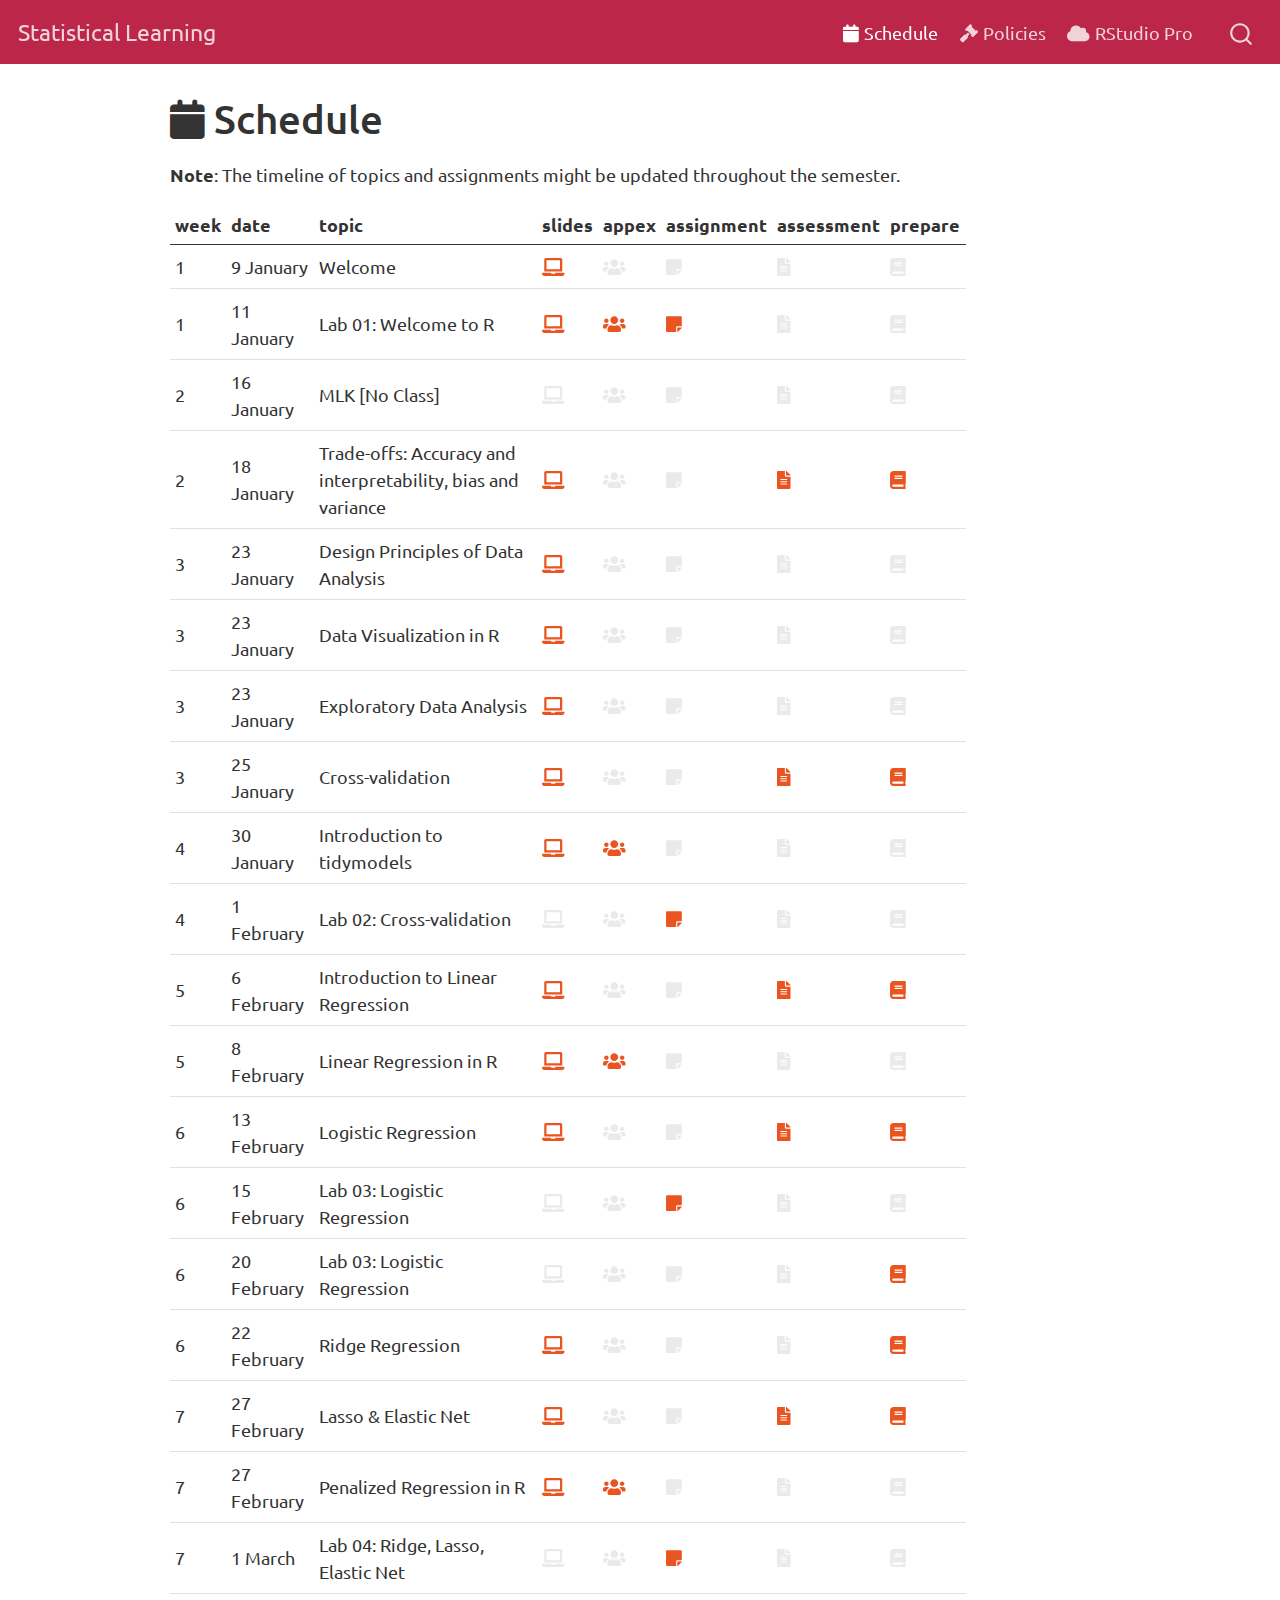
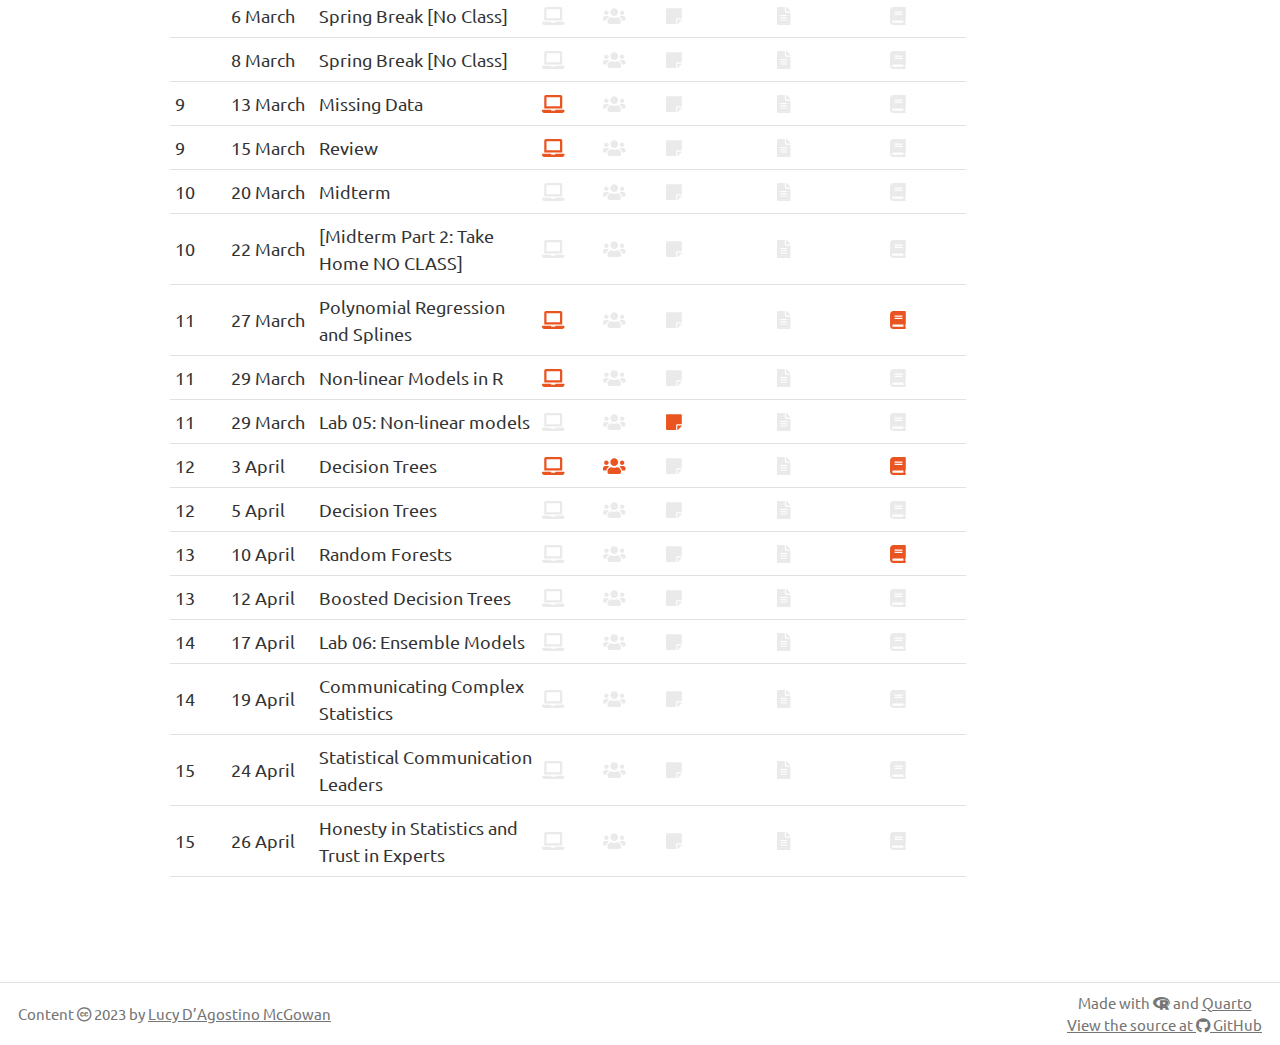
==== commit fa4f3ac1: "Built site for gh-pages" ====
--- a/schedule.html
+++ b/schedule.html
@@ -146,12 +146,12 @@
 <div class="cell">
 <div class="cell-output-display">
 
-<div id="scdorwrfay" style="overflow-x:auto;overflow-y:auto;width:auto;height:auto;">
+<div id="heaxmfvcwc" style="overflow-x:auto;overflow-y:auto;width:auto;height:auto;">
 <style>html {
   font-family: -apple-system, BlinkMacSystemFont, 'Segoe UI', Roboto, Oxygen, Ubuntu, Cantarell, 'Helvetica Neue', 'Fira Sans', 'Droid Sans', Arial, sans-serif;
 }
 
-:where(#scdorwrfay) .gt_table {
+:where(#heaxmfvcwc) .gt_table {
   display: table;
   border-collapse: collapse;
   margin-left: auto;
@@ -176,7 +176,7 @@
   border-left-color: #D3D3D3;
 }
 
-:where(#scdorwrfay) .gt_heading {
+:where(#heaxmfvcwc) .gt_heading {
   background-color: #FFFFFF;
   text-align: center;
   border-bottom-color: #FFFFFF;
@@ -188,7 +188,7 @@
   border-right-color: #D3D3D3;
 }
 
-:where(#scdorwrfay) .gt_title {
+:where(#heaxmfvcwc) .gt_title {
   color: #333333;
   font-size: 125%;
   font-weight: initial;
@@ -200,7 +200,7 @@
   border-bottom-width: 0;
 }
 
-:where(#scdorwrfay) .gt_subtitle {
+:where(#heaxmfvcwc) .gt_subtitle {
   color: #333333;
   font-size: 85%;
   font-weight: initial;
@@ -212,13 +212,13 @@
   border-top-width: 0;
 }
 
-:where(#scdorwrfay) .gt_bottom_border {
+:where(#heaxmfvcwc) .gt_bottom_border {
   border-bottom-style: solid;
   border-bottom-width: 2px;
   border-bottom-color: #D3D3D3;
 }
 
-:where(#scdorwrfay) .gt_col_headings {
+:where(#heaxmfvcwc) .gt_col_headings {
   border-top-style: solid;
   border-top-width: 2px;
   border-top-color: #D3D3D3;
@@ -233,7 +233,7 @@
   border-right-color: #D3D3D3;
 }
 
-:where(#scdorwrfay) .gt_col_heading {
+:where(#heaxmfvcwc) .gt_col_heading {
   color: #333333;
   background-color: #FFFFFF;
   font-size: 100%;
@@ -253,7 +253,7 @@
   overflow-x: hidden;
 }
 
-:where(#scdorwrfay) .gt_column_spanner_outer {
+:where(#heaxmfvcwc) .gt_column_spanner_outer {
   color: #333333;
   background-color: #FFFFFF;
   font-size: 100%;
@@ -265,15 +265,15 @@
   padding-right: 4px;
 }
 
-:where(#scdorwrfay) .gt_column_spanner_outer:first-child {
+:where(#heaxmfvcwc) .gt_column_spanner_outer:first-child {
   padding-left: 0;
 }
 
-:where(#scdorwrfay) .gt_column_spanner_outer:last-child {
+:where(#heaxmfvcwc) .gt_column_spanner_outer:last-child {
   padding-right: 0;
 }
 
-:where(#scdorwrfay) .gt_column_spanner {
+:where(#heaxmfvcwc) .gt_column_spanner {
   border-bottom-style: solid;
   border-bottom-width: 2px;
   border-bottom-color: #D3D3D3;
@@ -285,7 +285,7 @@
   width: 100%;
 }
 
-:where(#scdorwrfay) .gt_group_heading {
+:where(#heaxmfvcwc) .gt_group_heading {
   padding-top: 8px;
   padding-bottom: 8px;
   padding-left: 5px;
@@ -310,7 +310,7 @@
   vertical-align: middle;
 }
 
-:where(#scdorwrfay) .gt_empty_group_heading {
+:where(#heaxmfvcwc) .gt_empty_group_heading {
   padding: 0.5px;
   color: #333333;
   background-color: #FFFFFF;
@@ -325,15 +325,15 @@
   vertical-align: middle;
 }
 
-:where(#scdorwrfay) .gt_from_md > :first-child {
+:where(#heaxmfvcwc) .gt_from_md > :first-child {
   margin-top: 0;
 }
 
-:where(#scdorwrfay) .gt_from_md > :last-child {
+:where(#heaxmfvcwc) .gt_from_md > :last-child {
   margin-bottom: 0;
 }
 
-:where(#scdorwrfay) .gt_row {
+:where(#heaxmfvcwc) .gt_row {
   padding-top: 8px;
   padding-bottom: 8px;
   padding-left: 5px;
@@ -352,7 +352,7 @@
   overflow-x: hidden;
 }
 
-:where(#scdorwrfay) .gt_stub {
+:where(#heaxmfvcwc) .gt_stub {
   color: #333333;
   background-color: #FFFFFF;
   font-size: 100%;
@@ -365,7 +365,7 @@
   padding-right: 5px;
 }
 
-:where(#scdorwrfay) .gt_stub_row_group {
+:where(#heaxmfvcwc) .gt_stub_row_group {
   color: #333333;
   background-color: #FFFFFF;
   font-size: 100%;
@@ -379,11 +379,11 @@
   vertical-align: top;
 }
 
-:where(#scdorwrfay) .gt_row_group_first td {
+:where(#heaxmfvcwc) .gt_row_group_first td {
   border-top-width: 2px;
 }
 
-:where(#scdorwrfay) .gt_summary_row {
+:where(#heaxmfvcwc) .gt_summary_row {
   color: #333333;
   background-color: #FFFFFF;
   text-transform: inherit;
@@ -393,16 +393,16 @@
   padding-right: 5px;
 }
 
-:where(#scdorwrfay) .gt_first_summary_row {
+:where(#heaxmfvcwc) .gt_first_summary_row {
   border-top-style: solid;
   border-top-color: #D3D3D3;
 }
 
-:where(#scdorwrfay) .gt_first_summary_row.thick {
+:where(#heaxmfvcwc) .gt_first_summary_row.thick {
   border-top-width: 2px;
 }
 
-:where(#scdorwrfay) .gt_last_summary_row {
+:where(#heaxmfvcwc) .gt_last_summary_row {
   padding-top: 8px;
   padding-bottom: 8px;
   padding-left: 5px;
@@ -412,7 +412,7 @@
   border-bottom-color: #D3D3D3;
 }
 
-:where(#scdorwrfay) .gt_grand_summary_row {
+:where(#heaxmfvcwc) .gt_grand_summary_row {
   color: #333333;
   background-color: #FFFFFF;
   text-transform: inherit;
@@ -422,7 +422,7 @@
   padding-right: 5px;
 }
 
-:where(#scdorwrfay) .gt_first_grand_summary_row {
+:where(#heaxmfvcwc) .gt_first_grand_summary_row {
   padding-top: 8px;
   padding-bottom: 8px;
   padding-left: 5px;
@@ -432,11 +432,11 @@
   border-top-color: #D3D3D3;
 }
 
-:where(#scdorwrfay) .gt_striped {
+:where(#heaxmfvcwc) .gt_striped {
   background-color: rgba(128, 128, 128, 0.05);
 }
 
-:where(#scdorwrfay) .gt_table_body {
+:where(#heaxmfvcwc) .gt_table_body {
   border-top-style: solid;
   border-top-width: 2px;
   border-top-color: #D3D3D3;
@@ -445,7 +445,7 @@
   border-bottom-color: #D3D3D3;
 }
 
-:where(#scdorwrfay) .gt_footnotes {
+:where(#heaxmfvcwc) .gt_footnotes {
   color: #333333;
   background-color: #FFFFFF;
   border-bottom-style: none;
@@ -459,7 +459,7 @@
   border-right-color: #D3D3D3;
 }
 
-:where(#scdorwrfay) .gt_footnote {
+:where(#heaxmfvcwc) .gt_footnote {
   margin: 0px;
   font-size: 90%;
   padding-left: 4px;
@@ -468,7 +468,7 @@
   padding-right: 5px;
 }
 
-:where(#scdorwrfay) .gt_sourcenotes {
+:where(#heaxmfvcwc) .gt_sourcenotes {
   color: #333333;
   background-color: #FFFFFF;
   border-bottom-style: none;
@@ -482,7 +482,7 @@
   border-right-color: #D3D3D3;
 }
 
-:where(#scdorwrfay) .gt_sourcenote {
+:where(#heaxmfvcwc) .gt_sourcenote {
   font-size: 90%;
   padding-top: 4px;
   padding-bottom: 4px;
@@ -490,36 +490,36 @@
   padding-right: 5px;
 }
 
-:where(#scdorwrfay) .gt_left {
+:where(#heaxmfvcwc) .gt_left {
   text-align: left;
 }
 
-:where(#scdorwrfay) .gt_center {
+:where(#heaxmfvcwc) .gt_center {
   text-align: center;
 }
 
-:where(#scdorwrfay) .gt_right {
+:where(#heaxmfvcwc) .gt_right {
   text-align: right;
   font-variant-numeric: tabular-nums;
 }
 
-:where(#scdorwrfay) .gt_font_normal {
+:where(#heaxmfvcwc) .gt_font_normal {
   font-weight: normal;
 }
 
-:where(#scdorwrfay) .gt_font_bold {
+:where(#heaxmfvcwc) .gt_font_bold {
   font-weight: bold;
 }
 
-:where(#scdorwrfay) .gt_font_italic {
+:where(#heaxmfvcwc) .gt_font_italic {
   font-style: italic;
 }
 
-:where(#scdorwrfay) .gt_super {
+:where(#heaxmfvcwc) .gt_super {
   font-size: 65%;
 }
 
-:where(#scdorwrfay) .gt_two_val_uncert {
+:where(#heaxmfvcwc) .gt_two_val_uncert {
   display: inline-block;
   line-height: 1em;
   text-align: right;
@@ -528,31 +528,31 @@
   margin-left: 0.1em;
 }
 
-:where(#scdorwrfay) .gt_footnote_marks {
+:where(#heaxmfvcwc) .gt_footnote_marks {
   font-style: italic;
   font-weight: normal;
   font-size: 75%;
   vertical-align: 0.4em;
 }
 
-:where(#scdorwrfay) .gt_asterisk {
+:where(#heaxmfvcwc) .gt_asterisk {
   font-size: 100%;
   vertical-align: 0;
 }
 
-:where(#scdorwrfay) .gt_slash_mark {
+:where(#heaxmfvcwc) .gt_slash_mark {
   font-size: 0.7em;
   line-height: 0.7em;
   vertical-align: 0.15em;
 }
 
-:where(#scdorwrfay) .gt_fraction_numerator {
+:where(#heaxmfvcwc) .gt_fraction_numerator {
   font-size: 0.6em;
   line-height: 0.6em;
   vertical-align: 0.45em;
 }
 
-:where(#scdorwrfay) .gt_fraction_denominator {
+:where(#heaxmfvcwc) .gt_fraction_denominator {
   font-size: 0.6em;
   line-height: 0.6em;
   vertical-align: -0.05em;
@@ -800,8 +800,8 @@
     <tr><td class="gt_row gt_left">12</td>
 <td class="gt_row gt_left">3 April</td>
 <td class="gt_row gt_left">Decision Trees</td>
-<td class="gt_row gt_left"><svg aria-hidden="true" role="img" viewbox="0 0 640 512" style="height:1em;width:1.25em;vertical-align:-0.125em;margin-left:auto;margin-right:auto;font-size:inherit;fill:currentColor;overflow:visible;fill-opacity:0.1;position:relative;"><path d="M624 416H381.54c-.74 19.81-14.71 32-32.74 32H288c-18.69 0-33.02-17.47-32.77-32H16c-8.8 0-16 7.2-16 16v16c0 35.2 28.8 64 64 64h512c35.2 0 64-28.8 64-64v-16c0-8.8-7.2-16-16-16zM576 48c0-26.4-21.6-48-48-48H112C85.6 0 64 21.6 64 48v336h512V48zm-64 272H128V64h384v256z"></path></svg></td>
-<td class="gt_row gt_left"><svg aria-hidden="true" role="img" viewbox="0 0 640 512" style="height:1em;width:1.25em;vertical-align:-0.125em;margin-left:auto;margin-right:auto;font-size:inherit;fill:currentColor;overflow:visible;fill-opacity:0.1;position:relative;"><path d="M96 224c35.3 0 64-28.7 64-64s-28.7-64-64-64-64 28.7-64 64 28.7 64 64 64zm448 0c35.3 0 64-28.7 64-64s-28.7-64-64-64-64 28.7-64 64 28.7 64 64 64zm32 32h-64c-17.6 0-33.5 7.1-45.1 18.6 40.3 22.1 68.9 62 75.1 109.4h66c17.7 0 32-14.3 32-32v-32c0-35.3-28.7-64-64-64zm-256 0c61.9 0 112-50.1 112-112S381.9 32 320 32 208 82.1 208 144s50.1 112 112 112zm76.8 32h-8.3c-20.8 10-43.9 16-68.5 16s-47.6-6-68.5-16h-8.3C179.6 288 128 339.6 128 403.2V432c0 26.5 21.5 48 48 48h288c26.5 0 48-21.5 48-48v-28.8c0-63.6-51.6-115.2-115.2-115.2zm-223.7-13.4C161.5 263.1 145.6 256 128 256H64c-35.3 0-64 28.7-64 64v32c0 17.7 14.3 32 32 32h65.9c6.3-47.4 34.9-87.3 75.2-109.4z"></path></svg></td>
+<td class="gt_row gt_left"><a href="https://sta-363-s23.github.io/slides/17-decision-trees.html"><svg aria-hidden="true" role="img" viewbox="0 0 640 512" style="height:1em;width:1.25em;vertical-align:-0.125em;margin-left:auto;margin-right:auto;font-size:inherit;fill:currentColor;overflow:visible;position:relative;"><path d="M624 416H381.54c-.74 19.81-14.71 32-32.74 32H288c-18.69 0-33.02-17.47-32.77-32H16c-8.8 0-16 7.2-16 16v16c0 35.2 28.8 64 64 64h512c35.2 0 64-28.8 64-64v-16c0-8.8-7.2-16-16-16zM576 48c0-26.4-21.6-48-48-48H112C85.6 0 64 21.6 64 48v336h512V48zm-64 272H128V64h384v256z"></path></svg></a></td>
+<td class="gt_row gt_left"><a href="https://sta-363-s23.github.io/appex/17-appex.html"><svg aria-hidden="true" role="img" viewbox="0 0 640 512" style="height:1em;width:1.25em;vertical-align:-0.125em;margin-left:auto;margin-right:auto;font-size:inherit;fill:currentColor;overflow:visible;position:relative;"><path d="M96 224c35.3 0 64-28.7 64-64s-28.7-64-64-64-64 28.7-64 64 28.7 64 64 64zm448 0c35.3 0 64-28.7 64-64s-28.7-64-64-64-64 28.7-64 64 28.7 64 64 64zm32 32h-64c-17.6 0-33.5 7.1-45.1 18.6 40.3 22.1 68.9 62 75.1 109.4h66c17.7 0 32-14.3 32-32v-32c0-35.3-28.7-64-64-64zm-256 0c61.9 0 112-50.1 112-112S381.9 32 320 32 208 82.1 208 144s50.1 112 112 112zm76.8 32h-8.3c-20.8 10-43.9 16-68.5 16s-47.6-6-68.5-16h-8.3C179.6 288 128 339.6 128 403.2V432c0 26.5 21.5 48 48 48h288c26.5 0 48-21.5 48-48v-28.8c0-63.6-51.6-115.2-115.2-115.2zm-223.7-13.4C161.5 263.1 145.6 256 128 256H64c-35.3 0-64 28.7-64 64v32c0 17.7 14.3 32 32 32h65.9c6.3-47.4 34.9-87.3 75.2-109.4z"></path></svg></a></td>
 <td class="gt_row gt_left"><svg aria-hidden="true" role="img" viewbox="0 0 448 512" style="height:1em;width:0.88em;vertical-align:-0.125em;margin-left:auto;margin-right:auto;font-size:inherit;fill:currentColor;overflow:visible;fill-opacity:0.1;position:relative;"><path d="M312 320h136V56c0-13.3-10.7-24-24-24H24C10.7 32 0 42.7 0 56v400c0 13.3 10.7 24 24 24h264V344c0-13.2 10.8-24 24-24zm129 55l-98 98c-4.5 4.5-10.6 7-17 7h-6V352h128v6.1c0 6.3-2.5 12.4-7 16.9z"></path></svg></td>
 <td class="gt_row gt_left"><svg aria-hidden="true" role="img" viewbox="0 0 384 512" style="height:1em;width:0.75em;vertical-align:-0.125em;margin-left:auto;margin-right:auto;font-size:inherit;fill:currentColor;overflow:visible;fill-opacity:0.1;position:relative;"><path d="M224 136V0H24C10.7 0 0 10.7 0 24v464c0 13.3 10.7 24 24 24h336c13.3 0 24-10.7 24-24V160H248c-13.2 0-24-10.8-24-24zm64 236c0 6.6-5.4 12-12 12H108c-6.6 0-12-5.4-12-12v-8c0-6.6 5.4-12 12-12h168c6.6 0 12 5.4 12 12v8zm0-64c0 6.6-5.4 12-12 12H108c-6.6 0-12-5.4-12-12v-8c0-6.6 5.4-12 12-12h168c6.6 0 12 5.4 12 12v8zm0-72v8c0 6.6-5.4 12-12 12H108c-6.6 0-12-5.4-12-12v-8c0-6.6 5.4-12 12-12h168c6.6 0 12 5.4 12 12zm96-114.1v6.1H256V0h6.1c6.4 0 12.5 2.5 17 7l97.9 98c4.5 4.5 7 10.6 7 16.9z"></path></svg></td>
 <td class="gt_row gt_left"><a href="https://sta-363-s23.github.io/reading/09-reading.html"><svg aria-hidden="true" role="img" viewbox="0 0 448 512" style="height:1em;width:0.88em;vertical-align:-0.125em;margin-left:auto;margin-right:auto;font-size:inherit;fill:currentColor;overflow:visible;position:relative;"><path d="M448 360V24c0-13.3-10.7-24-24-24H96C43 0 0 43 0 96v320c0 53 43 96 96 96h328c13.3 0 24-10.7 24-24v-16c0-7.5-3.5-14.3-8.9-18.7-4.2-15.4-4.2-59.3 0-74.7 5.4-4.3 8.9-11.1 8.9-18.6zM128 134c0-3.3 2.7-6 6-6h212c3.3 0 6 2.7 6 6v20c0 3.3-2.7 6-6 6H134c-3.3 0-6-2.7-6-6v-20zm0 64c0-3.3 2.7-6 6-6h212c3.3 0 6 2.7 6 6v20c0 3.3-2.7 6-6 6H134c-3.3 0-6-2.7-6-6v-20zm253.4 250H96c-17.7 0-32-14.3-32-32 0-17.6 14.4-32 32-32h285.4c-1.9 17.1-1.9 46.9 0 64z"></path></svg></a></td></tr>
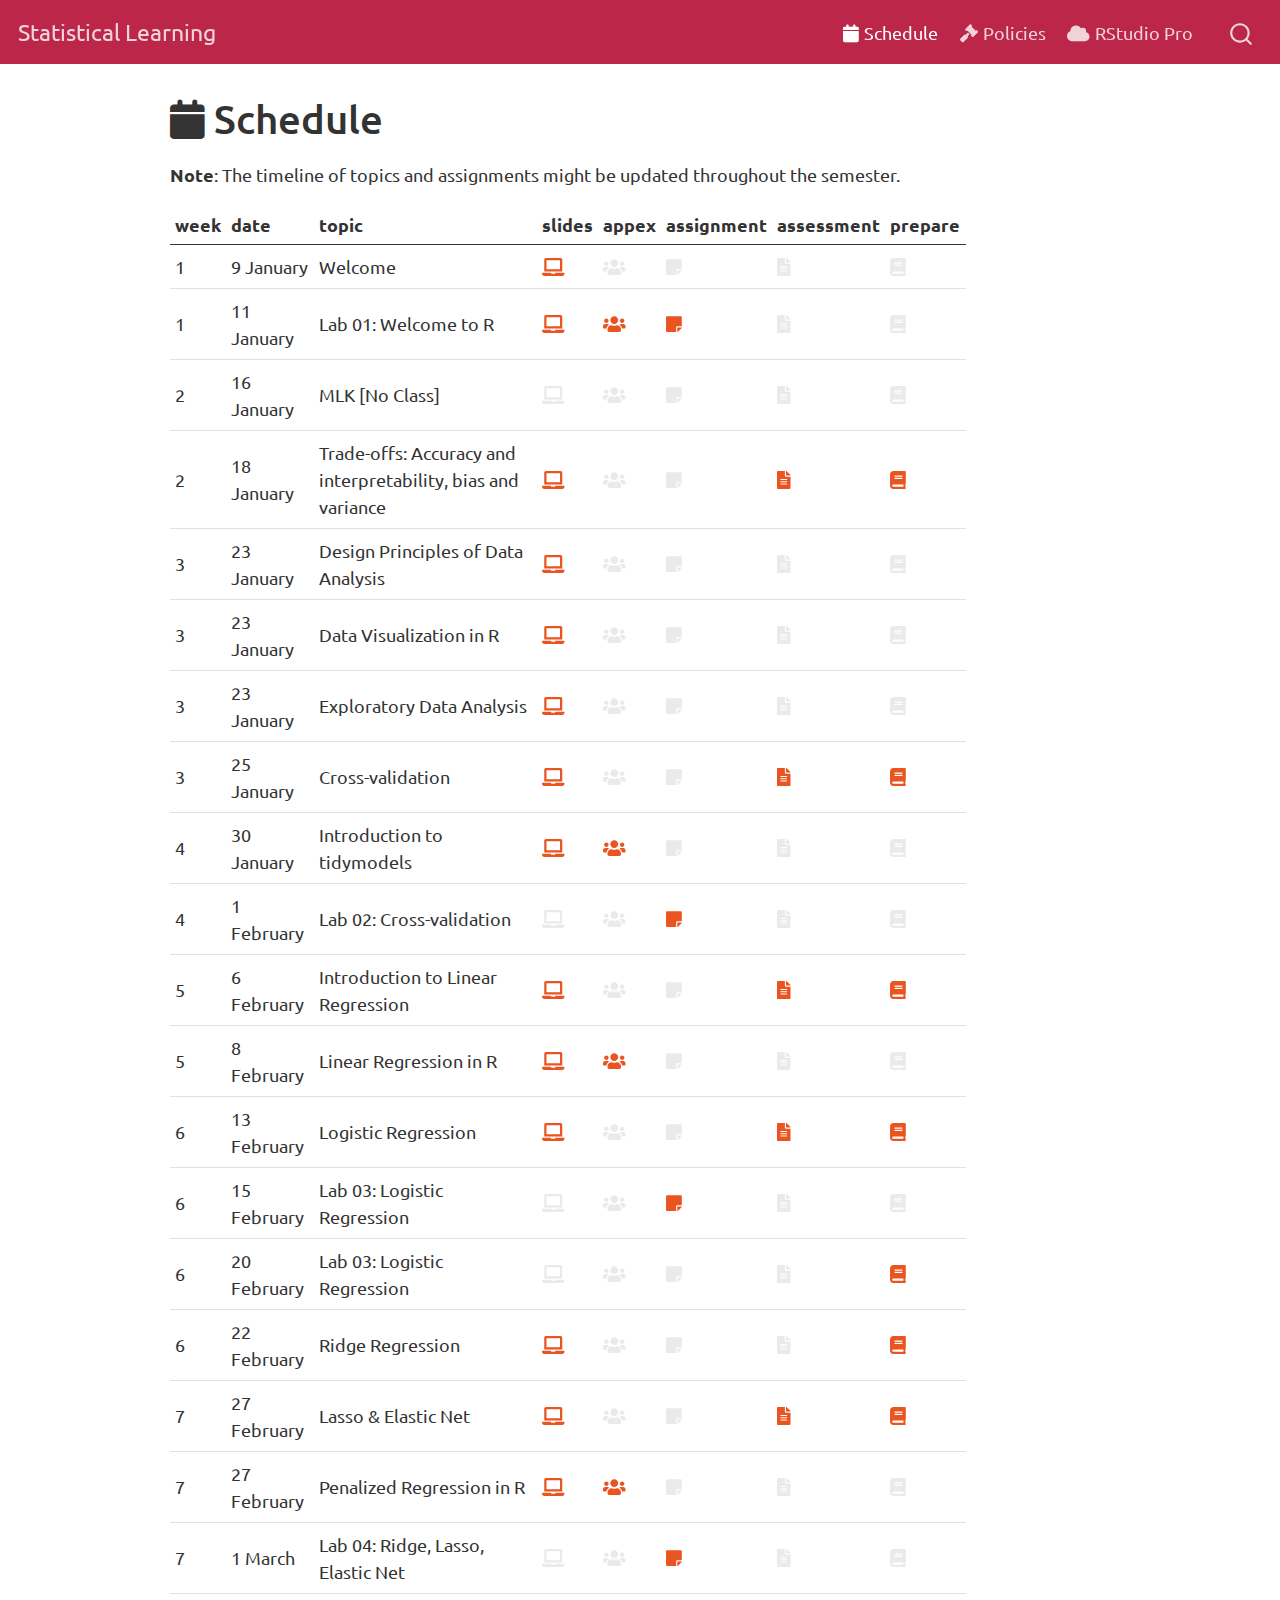
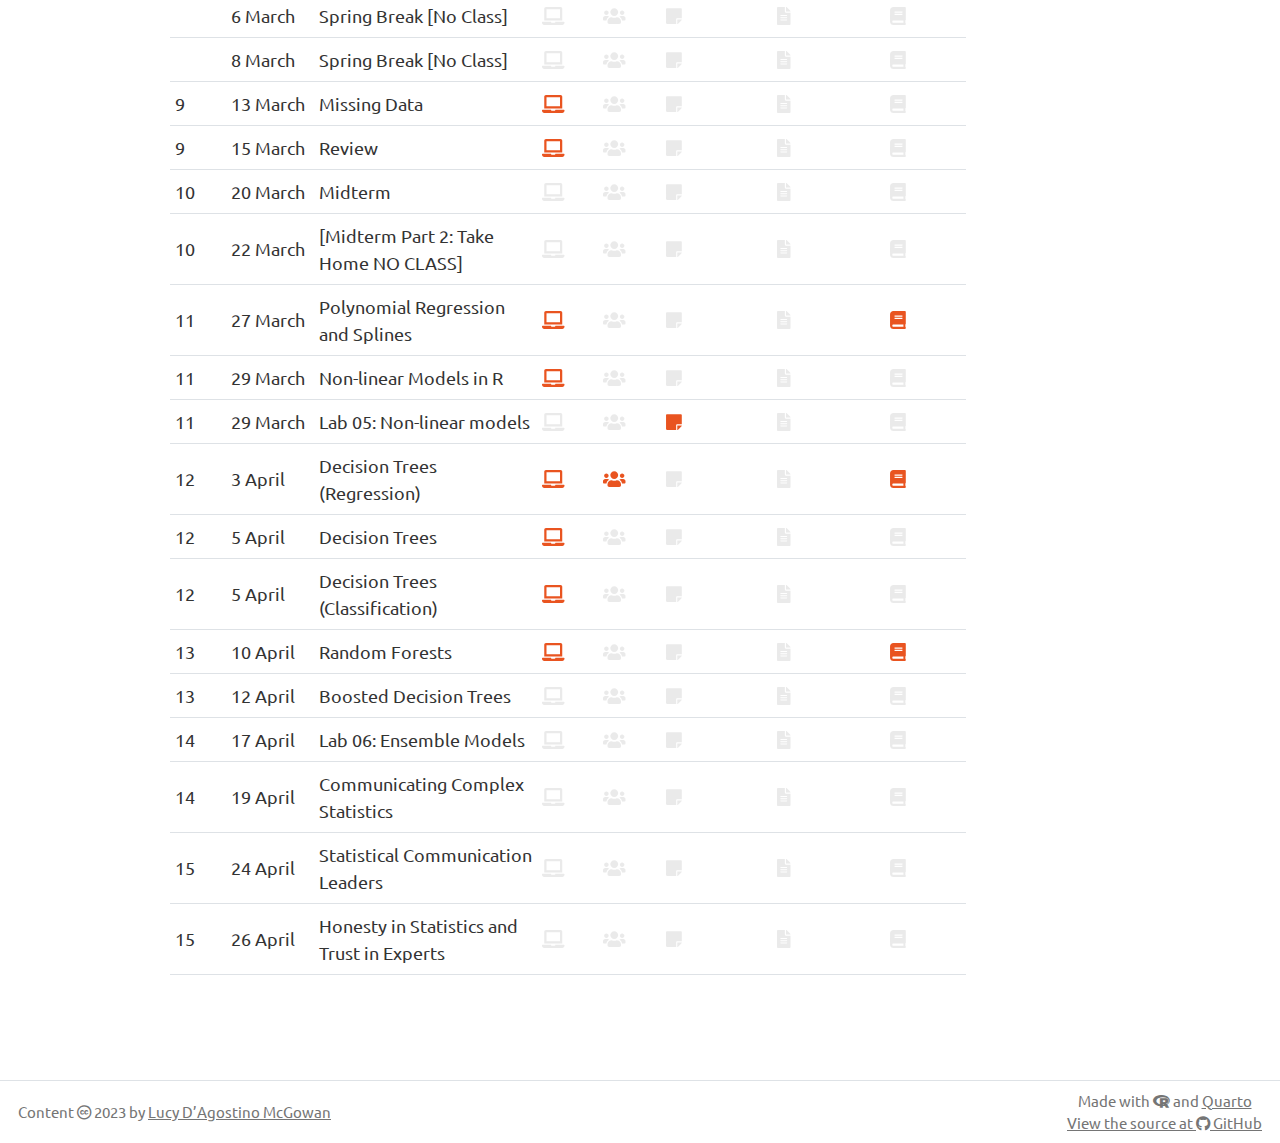
==== commit f798aa92: "Built site for gh-pages" ====
--- a/schedule.html
+++ b/schedule.html
@@ -146,12 +146,12 @@
 <div class="cell">
 <div class="cell-output-display">
 
-<div id="heaxmfvcwc" style="overflow-x:auto;overflow-y:auto;width:auto;height:auto;">
+<div id="knpnewgoek" style="overflow-x:auto;overflow-y:auto;width:auto;height:auto;">
 <style>html {
   font-family: -apple-system, BlinkMacSystemFont, 'Segoe UI', Roboto, Oxygen, Ubuntu, Cantarell, 'Helvetica Neue', 'Fira Sans', 'Droid Sans', Arial, sans-serif;
 }
 
-:where(#heaxmfvcwc) .gt_table {
+:where(#knpnewgoek) .gt_table {
   display: table;
   border-collapse: collapse;
   margin-left: auto;
@@ -176,7 +176,7 @@
   border-left-color: #D3D3D3;
 }
 
-:where(#heaxmfvcwc) .gt_heading {
+:where(#knpnewgoek) .gt_heading {
   background-color: #FFFFFF;
   text-align: center;
   border-bottom-color: #FFFFFF;
@@ -188,7 +188,7 @@
   border-right-color: #D3D3D3;
 }
 
-:where(#heaxmfvcwc) .gt_title {
+:where(#knpnewgoek) .gt_title {
   color: #333333;
   font-size: 125%;
   font-weight: initial;
@@ -200,7 +200,7 @@
   border-bottom-width: 0;
 }
 
-:where(#heaxmfvcwc) .gt_subtitle {
+:where(#knpnewgoek) .gt_subtitle {
   color: #333333;
   font-size: 85%;
   font-weight: initial;
@@ -212,13 +212,13 @@
   border-top-width: 0;
 }
 
-:where(#heaxmfvcwc) .gt_bottom_border {
+:where(#knpnewgoek) .gt_bottom_border {
   border-bottom-style: solid;
   border-bottom-width: 2px;
   border-bottom-color: #D3D3D3;
 }
 
-:where(#heaxmfvcwc) .gt_col_headings {
+:where(#knpnewgoek) .gt_col_headings {
   border-top-style: solid;
   border-top-width: 2px;
   border-top-color: #D3D3D3;
@@ -233,7 +233,7 @@
   border-right-color: #D3D3D3;
 }
 
-:where(#heaxmfvcwc) .gt_col_heading {
+:where(#knpnewgoek) .gt_col_heading {
   color: #333333;
   background-color: #FFFFFF;
   font-size: 100%;
@@ -253,7 +253,7 @@
   overflow-x: hidden;
 }
 
-:where(#heaxmfvcwc) .gt_column_spanner_outer {
+:where(#knpnewgoek) .gt_column_spanner_outer {
   color: #333333;
   background-color: #FFFFFF;
   font-size: 100%;
@@ -265,15 +265,15 @@
   padding-right: 4px;
 }
 
-:where(#heaxmfvcwc) .gt_column_spanner_outer:first-child {
+:where(#knpnewgoek) .gt_column_spanner_outer:first-child {
   padding-left: 0;
 }
 
-:where(#heaxmfvcwc) .gt_column_spanner_outer:last-child {
+:where(#knpnewgoek) .gt_column_spanner_outer:last-child {
   padding-right: 0;
 }
 
-:where(#heaxmfvcwc) .gt_column_spanner {
+:where(#knpnewgoek) .gt_column_spanner {
   border-bottom-style: solid;
   border-bottom-width: 2px;
   border-bottom-color: #D3D3D3;
@@ -285,7 +285,7 @@
   width: 100%;
 }
 
-:where(#heaxmfvcwc) .gt_group_heading {
+:where(#knpnewgoek) .gt_group_heading {
   padding-top: 8px;
   padding-bottom: 8px;
   padding-left: 5px;
@@ -310,7 +310,7 @@
   vertical-align: middle;
 }
 
-:where(#heaxmfvcwc) .gt_empty_group_heading {
+:where(#knpnewgoek) .gt_empty_group_heading {
   padding: 0.5px;
   color: #333333;
   background-color: #FFFFFF;
@@ -325,15 +325,15 @@
   vertical-align: middle;
 }
 
-:where(#heaxmfvcwc) .gt_from_md > :first-child {
+:where(#knpnewgoek) .gt_from_md > :first-child {
   margin-top: 0;
 }
 
-:where(#heaxmfvcwc) .gt_from_md > :last-child {
+:where(#knpnewgoek) .gt_from_md > :last-child {
   margin-bottom: 0;
 }
 
-:where(#heaxmfvcwc) .gt_row {
+:where(#knpnewgoek) .gt_row {
   padding-top: 8px;
   padding-bottom: 8px;
   padding-left: 5px;
@@ -352,7 +352,7 @@
   overflow-x: hidden;
 }
 
-:where(#heaxmfvcwc) .gt_stub {
+:where(#knpnewgoek) .gt_stub {
   color: #333333;
   background-color: #FFFFFF;
   font-size: 100%;
@@ -365,7 +365,7 @@
   padding-right: 5px;
 }
 
-:where(#heaxmfvcwc) .gt_stub_row_group {
+:where(#knpnewgoek) .gt_stub_row_group {
   color: #333333;
   background-color: #FFFFFF;
   font-size: 100%;
@@ -379,11 +379,11 @@
   vertical-align: top;
 }
 
-:where(#heaxmfvcwc) .gt_row_group_first td {
+:where(#knpnewgoek) .gt_row_group_first td {
   border-top-width: 2px;
 }
 
-:where(#heaxmfvcwc) .gt_summary_row {
+:where(#knpnewgoek) .gt_summary_row {
   color: #333333;
   background-color: #FFFFFF;
   text-transform: inherit;
@@ -393,16 +393,16 @@
   padding-right: 5px;
 }
 
-:where(#heaxmfvcwc) .gt_first_summary_row {
+:where(#knpnewgoek) .gt_first_summary_row {
   border-top-style: solid;
   border-top-color: #D3D3D3;
 }
 
-:where(#heaxmfvcwc) .gt_first_summary_row.thick {
+:where(#knpnewgoek) .gt_first_summary_row.thick {
   border-top-width: 2px;
 }
 
-:where(#heaxmfvcwc) .gt_last_summary_row {
+:where(#knpnewgoek) .gt_last_summary_row {
   padding-top: 8px;
   padding-bottom: 8px;
   padding-left: 5px;
@@ -412,7 +412,7 @@
   border-bottom-color: #D3D3D3;
 }
 
-:where(#heaxmfvcwc) .gt_grand_summary_row {
+:where(#knpnewgoek) .gt_grand_summary_row {
   color: #333333;
   background-color: #FFFFFF;
   text-transform: inherit;
@@ -422,7 +422,7 @@
   padding-right: 5px;
 }
 
-:where(#heaxmfvcwc) .gt_first_grand_summary_row {
+:where(#knpnewgoek) .gt_first_grand_summary_row {
   padding-top: 8px;
   padding-bottom: 8px;
   padding-left: 5px;
@@ -432,11 +432,11 @@
   border-top-color: #D3D3D3;
 }
 
-:where(#heaxmfvcwc) .gt_striped {
+:where(#knpnewgoek) .gt_striped {
   background-color: rgba(128, 128, 128, 0.05);
 }
 
-:where(#heaxmfvcwc) .gt_table_body {
+:where(#knpnewgoek) .gt_table_body {
   border-top-style: solid;
   border-top-width: 2px;
   border-top-color: #D3D3D3;
@@ -445,7 +445,7 @@
   border-bottom-color: #D3D3D3;
 }
 
-:where(#heaxmfvcwc) .gt_footnotes {
+:where(#knpnewgoek) .gt_footnotes {
   color: #333333;
   background-color: #FFFFFF;
   border-bottom-style: none;
@@ -459,7 +459,7 @@
   border-right-color: #D3D3D3;
 }
 
-:where(#heaxmfvcwc) .gt_footnote {
+:where(#knpnewgoek) .gt_footnote {
   margin: 0px;
   font-size: 90%;
   padding-left: 4px;
@@ -468,7 +468,7 @@
   padding-right: 5px;
 }
 
-:where(#heaxmfvcwc) .gt_sourcenotes {
+:where(#knpnewgoek) .gt_sourcenotes {
   color: #333333;
   background-color: #FFFFFF;
   border-bottom-style: none;
@@ -482,7 +482,7 @@
   border-right-color: #D3D3D3;
 }
 
-:where(#heaxmfvcwc) .gt_sourcenote {
+:where(#knpnewgoek) .gt_sourcenote {
   font-size: 90%;
   padding-top: 4px;
   padding-bottom: 4px;
@@ -490,36 +490,36 @@
   padding-right: 5px;
 }
 
-:where(#heaxmfvcwc) .gt_left {
+:where(#knpnewgoek) .gt_left {
   text-align: left;
 }
 
-:where(#heaxmfvcwc) .gt_center {
+:where(#knpnewgoek) .gt_center {
   text-align: center;
 }
 
-:where(#heaxmfvcwc) .gt_right {
+:where(#knpnewgoek) .gt_right {
   text-align: right;
   font-variant-numeric: tabular-nums;
 }
 
-:where(#heaxmfvcwc) .gt_font_normal {
+:where(#knpnewgoek) .gt_font_normal {
   font-weight: normal;
 }
 
-:where(#heaxmfvcwc) .gt_font_bold {
+:where(#knpnewgoek) .gt_font_bold {
   font-weight: bold;
 }
 
-:where(#heaxmfvcwc) .gt_font_italic {
+:where(#knpnewgoek) .gt_font_italic {
   font-style: italic;
 }
 
-:where(#heaxmfvcwc) .gt_super {
+:where(#knpnewgoek) .gt_super {
   font-size: 65%;
 }
 
-:where(#heaxmfvcwc) .gt_two_val_uncert {
+:where(#knpnewgoek) .gt_two_val_uncert {
   display: inline-block;
   line-height: 1em;
   text-align: right;
@@ -528,31 +528,31 @@
   margin-left: 0.1em;
 }
 
-:where(#heaxmfvcwc) .gt_footnote_marks {
+:where(#knpnewgoek) .gt_footnote_marks {
   font-style: italic;
   font-weight: normal;
   font-size: 75%;
   vertical-align: 0.4em;
 }
 
-:where(#heaxmfvcwc) .gt_asterisk {
+:where(#knpnewgoek) .gt_asterisk {
   font-size: 100%;
   vertical-align: 0;
 }
 
-:where(#heaxmfvcwc) .gt_slash_mark {
+:where(#knpnewgoek) .gt_slash_mark {
   font-size: 0.7em;
   line-height: 0.7em;
   vertical-align: 0.15em;
 }
 
-:where(#heaxmfvcwc) .gt_fraction_numerator {
+:where(#knpnewgoek) .gt_fraction_numerator {
   font-size: 0.6em;
   line-height: 0.6em;
   vertical-align: 0.45em;
 }
 
-:where(#heaxmfvcwc) .gt_fraction_denominator {
+:where(#knpnewgoek) .gt_fraction_denominator {
   font-size: 0.6em;
   line-height: 0.6em;
   vertical-align: -0.05em;
@@ -799,7 +799,7 @@
 <td class="gt_row gt_left"><svg aria-hidden="true" role="img" viewbox="0 0 448 512" style="height:1em;width:0.88em;vertical-align:-0.125em;margin-left:auto;margin-right:auto;font-size:inherit;fill:currentColor;overflow:visible;fill-opacity:0.1;position:relative;"><path d="M448 360V24c0-13.3-10.7-24-24-24H96C43 0 0 43 0 96v320c0 53 43 96 96 96h328c13.3 0 24-10.7 24-24v-16c0-7.5-3.5-14.3-8.9-18.7-4.2-15.4-4.2-59.3 0-74.7 5.4-4.3 8.9-11.1 8.9-18.6zM128 134c0-3.3 2.7-6 6-6h212c3.3 0 6 2.7 6 6v20c0 3.3-2.7 6-6 6H134c-3.3 0-6-2.7-6-6v-20zm0 64c0-3.3 2.7-6 6-6h212c3.3 0 6 2.7 6 6v20c0 3.3-2.7 6-6 6H134c-3.3 0-6-2.7-6-6v-20zm253.4 250H96c-17.7 0-32-14.3-32-32 0-17.6 14.4-32 32-32h285.4c-1.9 17.1-1.9 46.9 0 64z"></path></svg></td></tr>
     <tr><td class="gt_row gt_left">12</td>
 <td class="gt_row gt_left">3 April</td>
-<td class="gt_row gt_left">Decision Trees</td>
+<td class="gt_row gt_left">Decision Trees (Regression)</td>
 <td class="gt_row gt_left"><a href="https://sta-363-s23.github.io/slides/17-decision-trees.html"><svg aria-hidden="true" role="img" viewbox="0 0 640 512" style="height:1em;width:1.25em;vertical-align:-0.125em;margin-left:auto;margin-right:auto;font-size:inherit;fill:currentColor;overflow:visible;position:relative;"><path d="M624 416H381.54c-.74 19.81-14.71 32-32.74 32H288c-18.69 0-33.02-17.47-32.77-32H16c-8.8 0-16 7.2-16 16v16c0 35.2 28.8 64 64 64h512c35.2 0 64-28.8 64-64v-16c0-8.8-7.2-16-16-16zM576 48c0-26.4-21.6-48-48-48H112C85.6 0 64 21.6 64 48v336h512V48zm-64 272H128V64h384v256z"></path></svg></a></td>
 <td class="gt_row gt_left"><a href="https://sta-363-s23.github.io/appex/17-appex.html"><svg aria-hidden="true" role="img" viewbox="0 0 640 512" style="height:1em;width:1.25em;vertical-align:-0.125em;margin-left:auto;margin-right:auto;font-size:inherit;fill:currentColor;overflow:visible;position:relative;"><path d="M96 224c35.3 0 64-28.7 64-64s-28.7-64-64-64-64 28.7-64 64 28.7 64 64 64zm448 0c35.3 0 64-28.7 64-64s-28.7-64-64-64-64 28.7-64 64 28.7 64 64 64zm32 32h-64c-17.6 0-33.5 7.1-45.1 18.6 40.3 22.1 68.9 62 75.1 109.4h66c17.7 0 32-14.3 32-32v-32c0-35.3-28.7-64-64-64zm-256 0c61.9 0 112-50.1 112-112S381.9 32 320 32 208 82.1 208 144s50.1 112 112 112zm76.8 32h-8.3c-20.8 10-43.9 16-68.5 16s-47.6-6-68.5-16h-8.3C179.6 288 128 339.6 128 403.2V432c0 26.5 21.5 48 48 48h288c26.5 0 48-21.5 48-48v-28.8c0-63.6-51.6-115.2-115.2-115.2zm-223.7-13.4C161.5 263.1 145.6 256 128 256H64c-35.3 0-64 28.7-64 64v32c0 17.7 14.3 32 32 32h65.9c6.3-47.4 34.9-87.3 75.2-109.4z"></path></svg></a></td>
 <td class="gt_row gt_left"><svg aria-hidden="true" role="img" viewbox="0 0 448 512" style="height:1em;width:0.88em;vertical-align:-0.125em;margin-left:auto;margin-right:auto;font-size:inherit;fill:currentColor;overflow:visible;fill-opacity:0.1;position:relative;"><path d="M312 320h136V56c0-13.3-10.7-24-24-24H24C10.7 32 0 42.7 0 56v400c0 13.3 10.7 24 24 24h264V344c0-13.2 10.8-24 24-24zm129 55l-98 98c-4.5 4.5-10.6 7-17 7h-6V352h128v6.1c0 6.3-2.5 12.4-7 16.9z"></path></svg></td>
@@ -808,7 +808,15 @@
     <tr><td class="gt_row gt_left">12</td>
 <td class="gt_row gt_left">5 April</td>
 <td class="gt_row gt_left">Decision Trees</td>
-<td class="gt_row gt_left"><svg aria-hidden="true" role="img" viewbox="0 0 640 512" style="height:1em;width:1.25em;vertical-align:-0.125em;margin-left:auto;margin-right:auto;font-size:inherit;fill:currentColor;overflow:visible;fill-opacity:0.1;position:relative;"><path d="M624 416H381.54c-.74 19.81-14.71 32-32.74 32H288c-18.69 0-33.02-17.47-32.77-32H16c-8.8 0-16 7.2-16 16v16c0 35.2 28.8 64 64 64h512c35.2 0 64-28.8 64-64v-16c0-8.8-7.2-16-16-16zM576 48c0-26.4-21.6-48-48-48H112C85.6 0 64 21.6 64 48v336h512V48zm-64 272H128V64h384v256z"></path></svg></td>
+<td class="gt_row gt_left"><a href="https://sta-363-s23.github.io/slides/18-decision-tree-plot.html"><svg aria-hidden="true" role="img" viewbox="0 0 640 512" style="height:1em;width:1.25em;vertical-align:-0.125em;margin-left:auto;margin-right:auto;font-size:inherit;fill:currentColor;overflow:visible;position:relative;"><path d="M624 416H381.54c-.74 19.81-14.71 32-32.74 32H288c-18.69 0-33.02-17.47-32.77-32H16c-8.8 0-16 7.2-16 16v16c0 35.2 28.8 64 64 64h512c35.2 0 64-28.8 64-64v-16c0-8.8-7.2-16-16-16zM576 48c0-26.4-21.6-48-48-48H112C85.6 0 64 21.6 64 48v336h512V48zm-64 272H128V64h384v256z"></path></svg></a></td>
+<td class="gt_row gt_left"><svg aria-hidden="true" role="img" viewbox="0 0 640 512" style="height:1em;width:1.25em;vertical-align:-0.125em;margin-left:auto;margin-right:auto;font-size:inherit;fill:currentColor;overflow:visible;fill-opacity:0.1;position:relative;"><path d="M96 224c35.3 0 64-28.7 64-64s-28.7-64-64-64-64 28.7-64 64 28.7 64 64 64zm448 0c35.3 0 64-28.7 64-64s-28.7-64-64-64-64 28.7-64 64 28.7 64 64 64zm32 32h-64c-17.6 0-33.5 7.1-45.1 18.6 40.3 22.1 68.9 62 75.1 109.4h66c17.7 0 32-14.3 32-32v-32c0-35.3-28.7-64-64-64zm-256 0c61.9 0 112-50.1 112-112S381.9 32 320 32 208 82.1 208 144s50.1 112 112 112zm76.8 32h-8.3c-20.8 10-43.9 16-68.5 16s-47.6-6-68.5-16h-8.3C179.6 288 128 339.6 128 403.2V432c0 26.5 21.5 48 48 48h288c26.5 0 48-21.5 48-48v-28.8c0-63.6-51.6-115.2-115.2-115.2zm-223.7-13.4C161.5 263.1 145.6 256 128 256H64c-35.3 0-64 28.7-64 64v32c0 17.7 14.3 32 32 32h65.9c6.3-47.4 34.9-87.3 75.2-109.4z"></path></svg></td>
+<td class="gt_row gt_left"><svg aria-hidden="true" role="img" viewbox="0 0 448 512" style="height:1em;width:0.88em;vertical-align:-0.125em;margin-left:auto;margin-right:auto;font-size:inherit;fill:currentColor;overflow:visible;fill-opacity:0.1;position:relative;"><path d="M312 320h136V56c0-13.3-10.7-24-24-24H24C10.7 32 0 42.7 0 56v400c0 13.3 10.7 24 24 24h264V344c0-13.2 10.8-24 24-24zm129 55l-98 98c-4.5 4.5-10.6 7-17 7h-6V352h128v6.1c0 6.3-2.5 12.4-7 16.9z"></path></svg></td>
+<td class="gt_row gt_left"><svg aria-hidden="true" role="img" viewbox="0 0 384 512" style="height:1em;width:0.75em;vertical-align:-0.125em;margin-left:auto;margin-right:auto;font-size:inherit;fill:currentColor;overflow:visible;fill-opacity:0.1;position:relative;"><path d="M224 136V0H24C10.7 0 0 10.7 0 24v464c0 13.3 10.7 24 24 24h336c13.3 0 24-10.7 24-24V160H248c-13.2 0-24-10.8-24-24zm64 236c0 6.6-5.4 12-12 12H108c-6.6 0-12-5.4-12-12v-8c0-6.6 5.4-12 12-12h168c6.6 0 12 5.4 12 12v8zm0-64c0 6.6-5.4 12-12 12H108c-6.6 0-12-5.4-12-12v-8c0-6.6 5.4-12 12-12h168c6.6 0 12 5.4 12 12v8zm0-72v8c0 6.6-5.4 12-12 12H108c-6.6 0-12-5.4-12-12v-8c0-6.6 5.4-12 12-12h168c6.6 0 12 5.4 12 12zm96-114.1v6.1H256V0h6.1c6.4 0 12.5 2.5 17 7l97.9 98c4.5 4.5 7 10.6 7 16.9z"></path></svg></td>
+<td class="gt_row gt_left"><svg aria-hidden="true" role="img" viewbox="0 0 448 512" style="height:1em;width:0.88em;vertical-align:-0.125em;margin-left:auto;margin-right:auto;font-size:inherit;fill:currentColor;overflow:visible;fill-opacity:0.1;position:relative;"><path d="M448 360V24c0-13.3-10.7-24-24-24H96C43 0 0 43 0 96v320c0 53 43 96 96 96h328c13.3 0 24-10.7 24-24v-16c0-7.5-3.5-14.3-8.9-18.7-4.2-15.4-4.2-59.3 0-74.7 5.4-4.3 8.9-11.1 8.9-18.6zM128 134c0-3.3 2.7-6 6-6h212c3.3 0 6 2.7 6 6v20c0 3.3-2.7 6-6 6H134c-3.3 0-6-2.7-6-6v-20zm0 64c0-3.3 2.7-6 6-6h212c3.3 0 6 2.7 6 6v20c0 3.3-2.7 6-6 6H134c-3.3 0-6-2.7-6-6v-20zm253.4 250H96c-17.7 0-32-14.3-32-32 0-17.6 14.4-32 32-32h285.4c-1.9 17.1-1.9 46.9 0 64z"></path></svg></td></tr>
+    <tr><td class="gt_row gt_left">12</td>
+<td class="gt_row gt_left">5 April</td>
+<td class="gt_row gt_left">Decision Trees (Classification)</td>
+<td class="gt_row gt_left"><a href="https://sta-363-s23.github.io/slides/18-decision-trees-classification.html"><svg aria-hidden="true" role="img" viewbox="0 0 640 512" style="height:1em;width:1.25em;vertical-align:-0.125em;margin-left:auto;margin-right:auto;font-size:inherit;fill:currentColor;overflow:visible;position:relative;"><path d="M624 416H381.54c-.74 19.81-14.71 32-32.74 32H288c-18.69 0-33.02-17.47-32.77-32H16c-8.8 0-16 7.2-16 16v16c0 35.2 28.8 64 64 64h512c35.2 0 64-28.8 64-64v-16c0-8.8-7.2-16-16-16zM576 48c0-26.4-21.6-48-48-48H112C85.6 0 64 21.6 64 48v336h512V48zm-64 272H128V64h384v256z"></path></svg></a></td>
 <td class="gt_row gt_left"><svg aria-hidden="true" role="img" viewbox="0 0 640 512" style="height:1em;width:1.25em;vertical-align:-0.125em;margin-left:auto;margin-right:auto;font-size:inherit;fill:currentColor;overflow:visible;fill-opacity:0.1;position:relative;"><path d="M96 224c35.3 0 64-28.7 64-64s-28.7-64-64-64-64 28.7-64 64 28.7 64 64 64zm448 0c35.3 0 64-28.7 64-64s-28.7-64-64-64-64 28.7-64 64 28.7 64 64 64zm32 32h-64c-17.6 0-33.5 7.1-45.1 18.6 40.3 22.1 68.9 62 75.1 109.4h66c17.7 0 32-14.3 32-32v-32c0-35.3-28.7-64-64-64zm-256 0c61.9 0 112-50.1 112-112S381.9 32 320 32 208 82.1 208 144s50.1 112 112 112zm76.8 32h-8.3c-20.8 10-43.9 16-68.5 16s-47.6-6-68.5-16h-8.3C179.6 288 128 339.6 128 403.2V432c0 26.5 21.5 48 48 48h288c26.5 0 48-21.5 48-48v-28.8c0-63.6-51.6-115.2-115.2-115.2zm-223.7-13.4C161.5 263.1 145.6 256 128 256H64c-35.3 0-64 28.7-64 64v32c0 17.7 14.3 32 32 32h65.9c6.3-47.4 34.9-87.3 75.2-109.4z"></path></svg></td>
 <td class="gt_row gt_left"><svg aria-hidden="true" role="img" viewbox="0 0 448 512" style="height:1em;width:0.88em;vertical-align:-0.125em;margin-left:auto;margin-right:auto;font-size:inherit;fill:currentColor;overflow:visible;fill-opacity:0.1;position:relative;"><path d="M312 320h136V56c0-13.3-10.7-24-24-24H24C10.7 32 0 42.7 0 56v400c0 13.3 10.7 24 24 24h264V344c0-13.2 10.8-24 24-24zm129 55l-98 98c-4.5 4.5-10.6 7-17 7h-6V352h128v6.1c0 6.3-2.5 12.4-7 16.9z"></path></svg></td>
 <td class="gt_row gt_left"><svg aria-hidden="true" role="img" viewbox="0 0 384 512" style="height:1em;width:0.75em;vertical-align:-0.125em;margin-left:auto;margin-right:auto;font-size:inherit;fill:currentColor;overflow:visible;fill-opacity:0.1;position:relative;"><path d="M224 136V0H24C10.7 0 0 10.7 0 24v464c0 13.3 10.7 24 24 24h336c13.3 0 24-10.7 24-24V160H248c-13.2 0-24-10.8-24-24zm64 236c0 6.6-5.4 12-12 12H108c-6.6 0-12-5.4-12-12v-8c0-6.6 5.4-12 12-12h168c6.6 0 12 5.4 12 12v8zm0-64c0 6.6-5.4 12-12 12H108c-6.6 0-12-5.4-12-12v-8c0-6.6 5.4-12 12-12h168c6.6 0 12 5.4 12 12v8zm0-72v8c0 6.6-5.4 12-12 12H108c-6.6 0-12-5.4-12-12v-8c0-6.6 5.4-12 12-12h168c6.6 0 12 5.4 12 12zm96-114.1v6.1H256V0h6.1c6.4 0 12.5 2.5 17 7l97.9 98c4.5 4.5 7 10.6 7 16.9z"></path></svg></td>
@@ -816,7 +824,7 @@
     <tr><td class="gt_row gt_left">13</td>
 <td class="gt_row gt_left">10 April</td>
 <td class="gt_row gt_left">Random Forests</td>
-<td class="gt_row gt_left"><svg aria-hidden="true" role="img" viewbox="0 0 640 512" style="height:1em;width:1.25em;vertical-align:-0.125em;margin-left:auto;margin-right:auto;font-size:inherit;fill:currentColor;overflow:visible;fill-opacity:0.1;position:relative;"><path d="M624 416H381.54c-.74 19.81-14.71 32-32.74 32H288c-18.69 0-33.02-17.47-32.77-32H16c-8.8 0-16 7.2-16 16v16c0 35.2 28.8 64 64 64h512c35.2 0 64-28.8 64-64v-16c0-8.8-7.2-16-16-16zM576 48c0-26.4-21.6-48-48-48H112C85.6 0 64 21.6 64 48v336h512V48zm-64 272H128V64h384v256z"></path></svg></td>
+<td class="gt_row gt_left"><a href="https://sta-363-s23.github.io/slides/18-random-forest.html"><svg aria-hidden="true" role="img" viewbox="0 0 640 512" style="height:1em;width:1.25em;vertical-align:-0.125em;margin-left:auto;margin-right:auto;font-size:inherit;fill:currentColor;overflow:visible;position:relative;"><path d="M624 416H381.54c-.74 19.81-14.71 32-32.74 32H288c-18.69 0-33.02-17.47-32.77-32H16c-8.8 0-16 7.2-16 16v16c0 35.2 28.8 64 64 64h512c35.2 0 64-28.8 64-64v-16c0-8.8-7.2-16-16-16zM576 48c0-26.4-21.6-48-48-48H112C85.6 0 64 21.6 64 48v336h512V48zm-64 272H128V64h384v256z"></path></svg></a></td>
 <td class="gt_row gt_left"><svg aria-hidden="true" role="img" viewbox="0 0 640 512" style="height:1em;width:1.25em;vertical-align:-0.125em;margin-left:auto;margin-right:auto;font-size:inherit;fill:currentColor;overflow:visible;fill-opacity:0.1;position:relative;"><path d="M96 224c35.3 0 64-28.7 64-64s-28.7-64-64-64-64 28.7-64 64 28.7 64 64 64zm448 0c35.3 0 64-28.7 64-64s-28.7-64-64-64-64 28.7-64 64 28.7 64 64 64zm32 32h-64c-17.6 0-33.5 7.1-45.1 18.6 40.3 22.1 68.9 62 75.1 109.4h66c17.7 0 32-14.3 32-32v-32c0-35.3-28.7-64-64-64zm-256 0c61.9 0 112-50.1 112-112S381.9 32 320 32 208 82.1 208 144s50.1 112 112 112zm76.8 32h-8.3c-20.8 10-43.9 16-68.5 16s-47.6-6-68.5-16h-8.3C179.6 288 128 339.6 128 403.2V432c0 26.5 21.5 48 48 48h288c26.5 0 48-21.5 48-48v-28.8c0-63.6-51.6-115.2-115.2-115.2zm-223.7-13.4C161.5 263.1 145.6 256 128 256H64c-35.3 0-64 28.7-64 64v32c0 17.7 14.3 32 32 32h65.9c6.3-47.4 34.9-87.3 75.2-109.4z"></path></svg></td>
 <td class="gt_row gt_left"><svg aria-hidden="true" role="img" viewbox="0 0 448 512" style="height:1em;width:0.88em;vertical-align:-0.125em;margin-left:auto;margin-right:auto;font-size:inherit;fill:currentColor;overflow:visible;fill-opacity:0.1;position:relative;"><path d="M312 320h136V56c0-13.3-10.7-24-24-24H24C10.7 32 0 42.7 0 56v400c0 13.3 10.7 24 24 24h264V344c0-13.2 10.8-24 24-24zm129 55l-98 98c-4.5 4.5-10.6 7-17 7h-6V352h128v6.1c0 6.3-2.5 12.4-7 16.9z"></path></svg></td>
 <td class="gt_row gt_left"><svg aria-hidden="true" role="img" viewbox="0 0 384 512" style="height:1em;width:0.75em;vertical-align:-0.125em;margin-left:auto;margin-right:auto;font-size:inherit;fill:currentColor;overflow:visible;fill-opacity:0.1;position:relative;"><path d="M224 136V0H24C10.7 0 0 10.7 0 24v464c0 13.3 10.7 24 24 24h336c13.3 0 24-10.7 24-24V160H248c-13.2 0-24-10.8-24-24zm64 236c0 6.6-5.4 12-12 12H108c-6.6 0-12-5.4-12-12v-8c0-6.6 5.4-12 12-12h168c6.6 0 12 5.4 12 12v8zm0-64c0 6.6-5.4 12-12 12H108c-6.6 0-12-5.4-12-12v-8c0-6.6 5.4-12 12-12h168c6.6 0 12 5.4 12 12v8zm0-72v8c0 6.6-5.4 12-12 12H108c-6.6 0-12-5.4-12-12v-8c0-6.6 5.4-12 12-12h168c6.6 0 12 5.4 12 12zm96-114.1v6.1H256V0h6.1c6.4 0 12.5 2.5 17 7l97.9 98c4.5 4.5 7 10.6 7 16.9z"></path></svg></td>
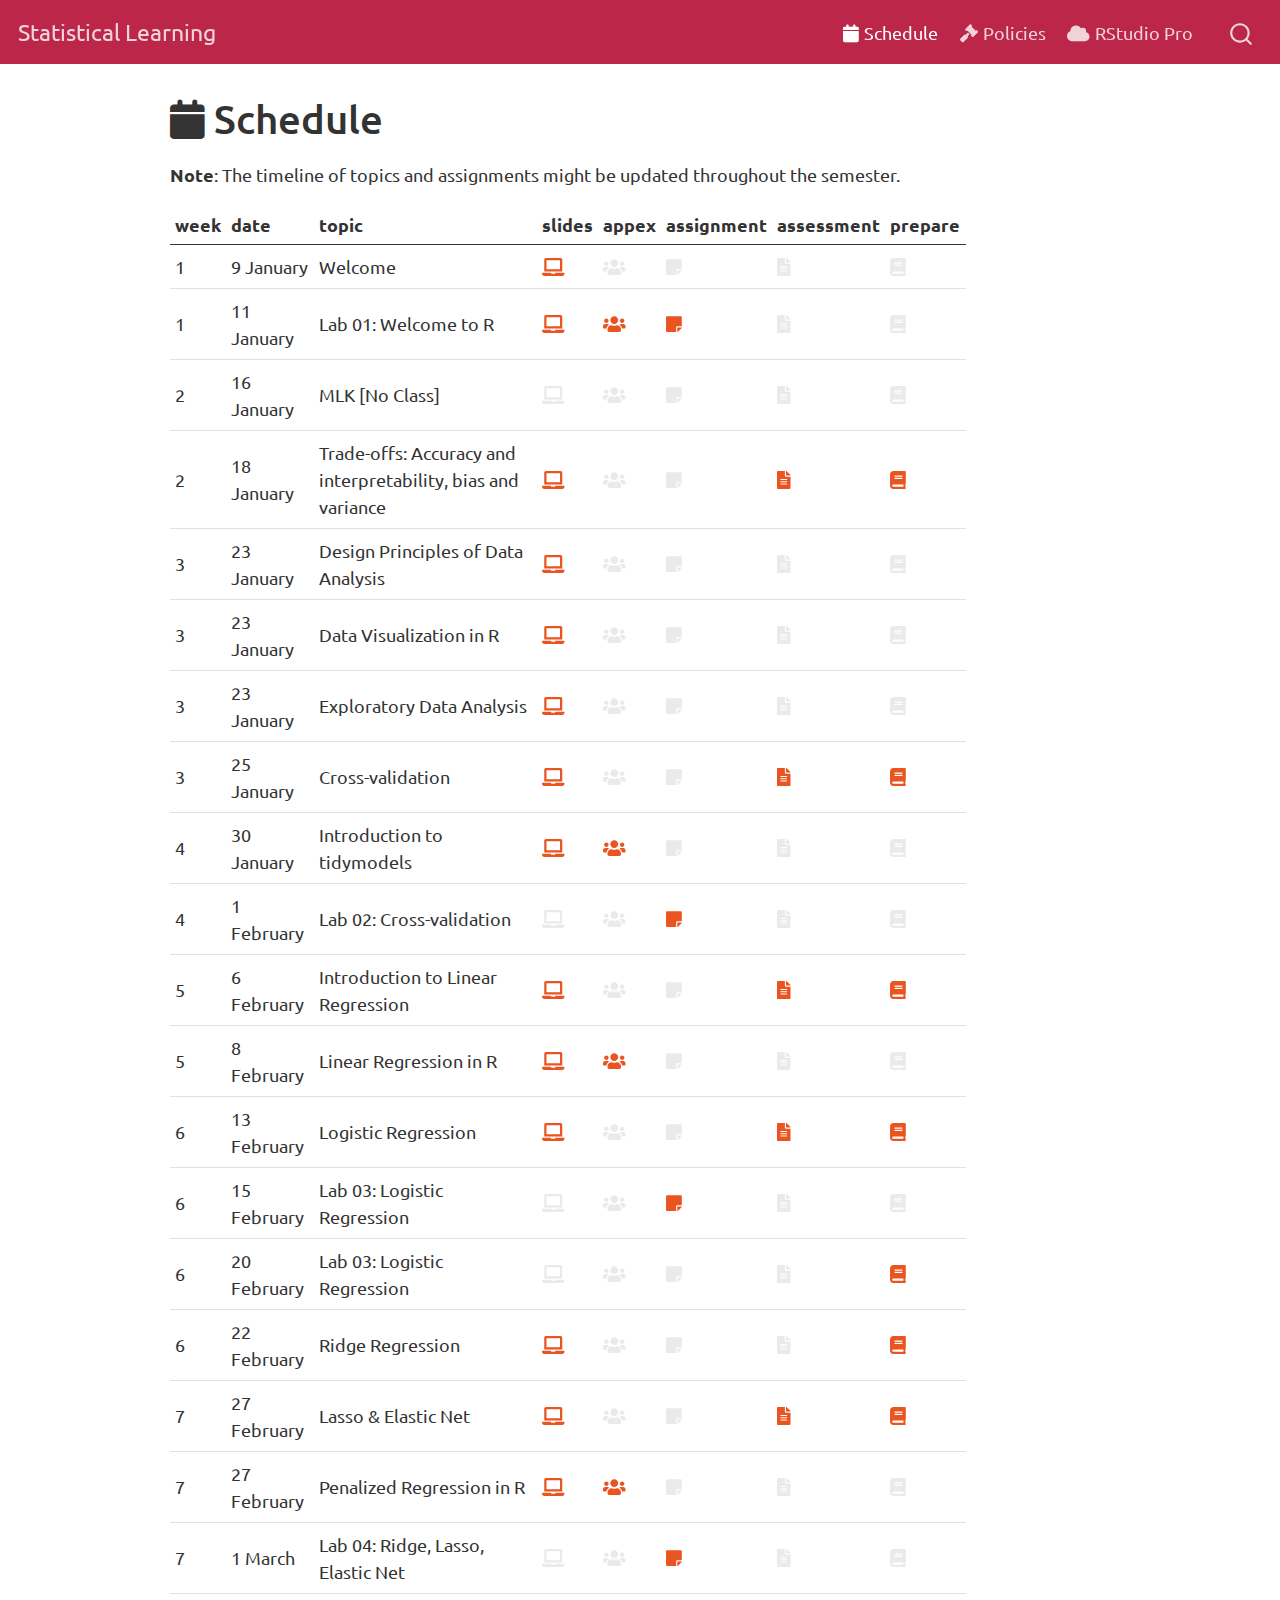
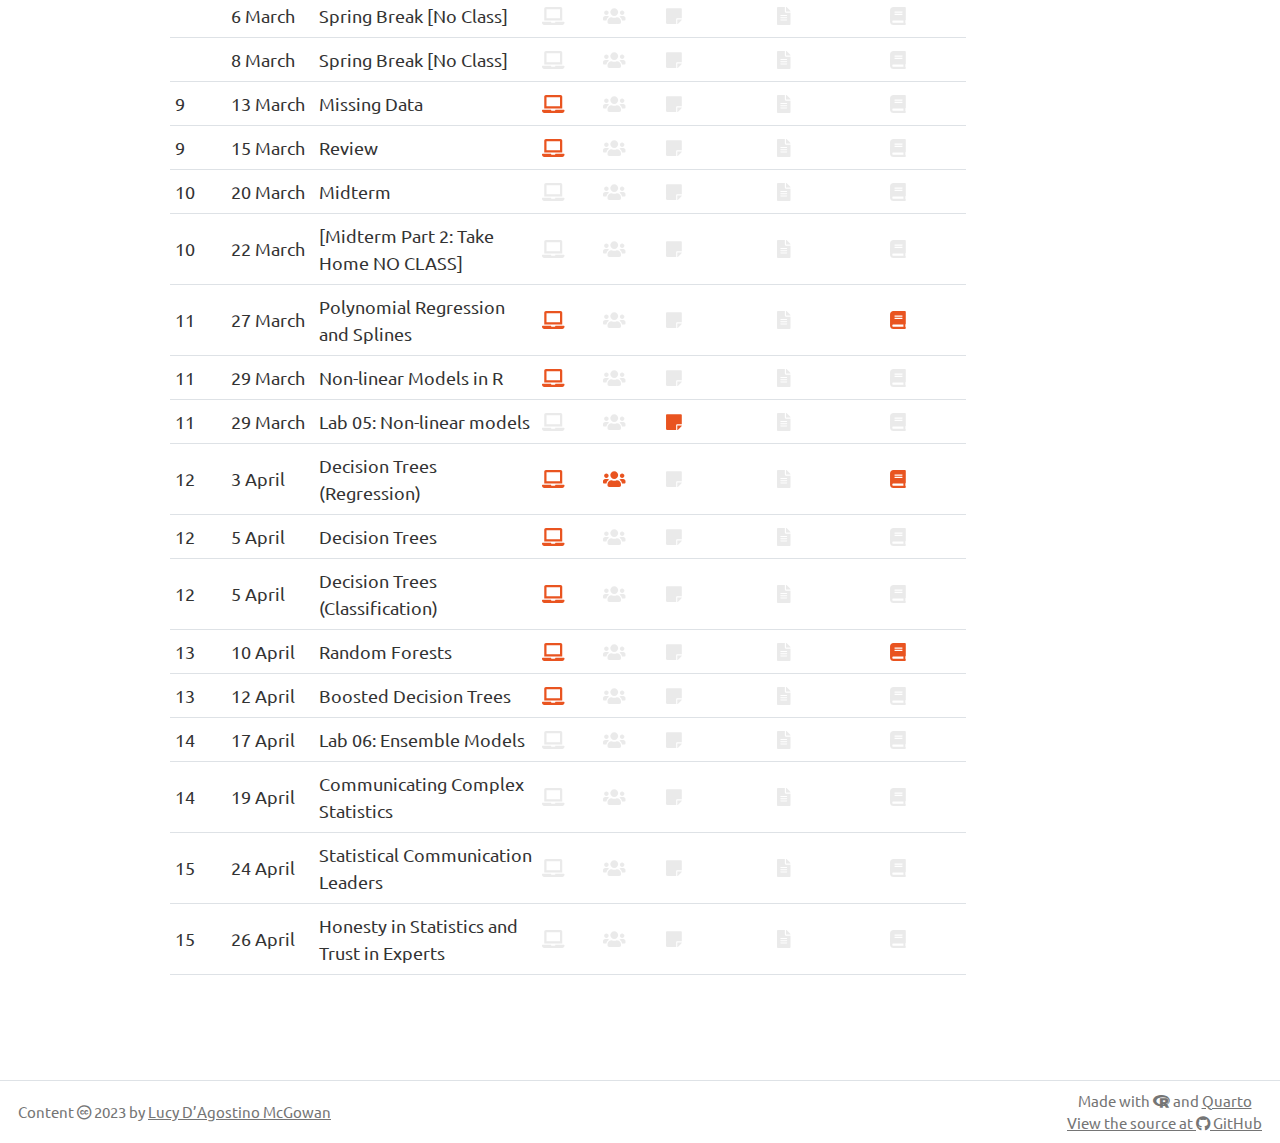
==== commit 46524f59: "Built site for gh-pages" ====
--- a/schedule.html
+++ b/schedule.html
@@ -146,12 +146,12 @@
 <div class="cell">
 <div class="cell-output-display">
 
-<div id="knpnewgoek" style="overflow-x:auto;overflow-y:auto;width:auto;height:auto;">
+<div id="qnsurmhpou" style="overflow-x:auto;overflow-y:auto;width:auto;height:auto;">
 <style>html {
   font-family: -apple-system, BlinkMacSystemFont, 'Segoe UI', Roboto, Oxygen, Ubuntu, Cantarell, 'Helvetica Neue', 'Fira Sans', 'Droid Sans', Arial, sans-serif;
 }
 
-:where(#knpnewgoek) .gt_table {
+:where(#qnsurmhpou) .gt_table {
   display: table;
   border-collapse: collapse;
   margin-left: auto;
@@ -176,7 +176,7 @@
   border-left-color: #D3D3D3;
 }
 
-:where(#knpnewgoek) .gt_heading {
+:where(#qnsurmhpou) .gt_heading {
   background-color: #FFFFFF;
   text-align: center;
   border-bottom-color: #FFFFFF;
@@ -188,7 +188,7 @@
   border-right-color: #D3D3D3;
 }
 
-:where(#knpnewgoek) .gt_title {
+:where(#qnsurmhpou) .gt_title {
   color: #333333;
   font-size: 125%;
   font-weight: initial;
@@ -200,7 +200,7 @@
   border-bottom-width: 0;
 }
 
-:where(#knpnewgoek) .gt_subtitle {
+:where(#qnsurmhpou) .gt_subtitle {
   color: #333333;
   font-size: 85%;
   font-weight: initial;
@@ -212,13 +212,13 @@
   border-top-width: 0;
 }
 
-:where(#knpnewgoek) .gt_bottom_border {
+:where(#qnsurmhpou) .gt_bottom_border {
   border-bottom-style: solid;
   border-bottom-width: 2px;
   border-bottom-color: #D3D3D3;
 }
 
-:where(#knpnewgoek) .gt_col_headings {
+:where(#qnsurmhpou) .gt_col_headings {
   border-top-style: solid;
   border-top-width: 2px;
   border-top-color: #D3D3D3;
@@ -233,7 +233,7 @@
   border-right-color: #D3D3D3;
 }
 
-:where(#knpnewgoek) .gt_col_heading {
+:where(#qnsurmhpou) .gt_col_heading {
   color: #333333;
   background-color: #FFFFFF;
   font-size: 100%;
@@ -253,7 +253,7 @@
   overflow-x: hidden;
 }
 
-:where(#knpnewgoek) .gt_column_spanner_outer {
+:where(#qnsurmhpou) .gt_column_spanner_outer {
   color: #333333;
   background-color: #FFFFFF;
   font-size: 100%;
@@ -265,15 +265,15 @@
   padding-right: 4px;
 }
 
-:where(#knpnewgoek) .gt_column_spanner_outer:first-child {
+:where(#qnsurmhpou) .gt_column_spanner_outer:first-child {
   padding-left: 0;
 }
 
-:where(#knpnewgoek) .gt_column_spanner_outer:last-child {
+:where(#qnsurmhpou) .gt_column_spanner_outer:last-child {
   padding-right: 0;
 }
 
-:where(#knpnewgoek) .gt_column_spanner {
+:where(#qnsurmhpou) .gt_column_spanner {
   border-bottom-style: solid;
   border-bottom-width: 2px;
   border-bottom-color: #D3D3D3;
@@ -285,7 +285,7 @@
   width: 100%;
 }
 
-:where(#knpnewgoek) .gt_group_heading {
+:where(#qnsurmhpou) .gt_group_heading {
   padding-top: 8px;
   padding-bottom: 8px;
   padding-left: 5px;
@@ -310,7 +310,7 @@
   vertical-align: middle;
 }
 
-:where(#knpnewgoek) .gt_empty_group_heading {
+:where(#qnsurmhpou) .gt_empty_group_heading {
   padding: 0.5px;
   color: #333333;
   background-color: #FFFFFF;
@@ -325,15 +325,15 @@
   vertical-align: middle;
 }
 
-:where(#knpnewgoek) .gt_from_md > :first-child {
+:where(#qnsurmhpou) .gt_from_md > :first-child {
   margin-top: 0;
 }
 
-:where(#knpnewgoek) .gt_from_md > :last-child {
+:where(#qnsurmhpou) .gt_from_md > :last-child {
   margin-bottom: 0;
 }
 
-:where(#knpnewgoek) .gt_row {
+:where(#qnsurmhpou) .gt_row {
   padding-top: 8px;
   padding-bottom: 8px;
   padding-left: 5px;
@@ -352,7 +352,7 @@
   overflow-x: hidden;
 }
 
-:where(#knpnewgoek) .gt_stub {
+:where(#qnsurmhpou) .gt_stub {
   color: #333333;
   background-color: #FFFFFF;
   font-size: 100%;
@@ -365,7 +365,7 @@
   padding-right: 5px;
 }
 
-:where(#knpnewgoek) .gt_stub_row_group {
+:where(#qnsurmhpou) .gt_stub_row_group {
   color: #333333;
   background-color: #FFFFFF;
   font-size: 100%;
@@ -379,11 +379,11 @@
   vertical-align: top;
 }
 
-:where(#knpnewgoek) .gt_row_group_first td {
+:where(#qnsurmhpou) .gt_row_group_first td {
   border-top-width: 2px;
 }
 
-:where(#knpnewgoek) .gt_summary_row {
+:where(#qnsurmhpou) .gt_summary_row {
   color: #333333;
   background-color: #FFFFFF;
   text-transform: inherit;
@@ -393,16 +393,16 @@
   padding-right: 5px;
 }
 
-:where(#knpnewgoek) .gt_first_summary_row {
+:where(#qnsurmhpou) .gt_first_summary_row {
   border-top-style: solid;
   border-top-color: #D3D3D3;
 }
 
-:where(#knpnewgoek) .gt_first_summary_row.thick {
+:where(#qnsurmhpou) .gt_first_summary_row.thick {
   border-top-width: 2px;
 }
 
-:where(#knpnewgoek) .gt_last_summary_row {
+:where(#qnsurmhpou) .gt_last_summary_row {
   padding-top: 8px;
   padding-bottom: 8px;
   padding-left: 5px;
@@ -412,7 +412,7 @@
   border-bottom-color: #D3D3D3;
 }
 
-:where(#knpnewgoek) .gt_grand_summary_row {
+:where(#qnsurmhpou) .gt_grand_summary_row {
   color: #333333;
   background-color: #FFFFFF;
   text-transform: inherit;
@@ -422,7 +422,7 @@
   padding-right: 5px;
 }
 
-:where(#knpnewgoek) .gt_first_grand_summary_row {
+:where(#qnsurmhpou) .gt_first_grand_summary_row {
   padding-top: 8px;
   padding-bottom: 8px;
   padding-left: 5px;
@@ -432,11 +432,11 @@
   border-top-color: #D3D3D3;
 }
 
-:where(#knpnewgoek) .gt_striped {
+:where(#qnsurmhpou) .gt_striped {
   background-color: rgba(128, 128, 128, 0.05);
 }
 
-:where(#knpnewgoek) .gt_table_body {
+:where(#qnsurmhpou) .gt_table_body {
   border-top-style: solid;
   border-top-width: 2px;
   border-top-color: #D3D3D3;
@@ -445,7 +445,7 @@
   border-bottom-color: #D3D3D3;
 }
 
-:where(#knpnewgoek) .gt_footnotes {
+:where(#qnsurmhpou) .gt_footnotes {
   color: #333333;
   background-color: #FFFFFF;
   border-bottom-style: none;
@@ -459,7 +459,7 @@
   border-right-color: #D3D3D3;
 }
 
-:where(#knpnewgoek) .gt_footnote {
+:where(#qnsurmhpou) .gt_footnote {
   margin: 0px;
   font-size: 90%;
   padding-left: 4px;
@@ -468,7 +468,7 @@
   padding-right: 5px;
 }
 
-:where(#knpnewgoek) .gt_sourcenotes {
+:where(#qnsurmhpou) .gt_sourcenotes {
   color: #333333;
   background-color: #FFFFFF;
   border-bottom-style: none;
@@ -482,7 +482,7 @@
   border-right-color: #D3D3D3;
 }
 
-:where(#knpnewgoek) .gt_sourcenote {
+:where(#qnsurmhpou) .gt_sourcenote {
   font-size: 90%;
   padding-top: 4px;
   padding-bottom: 4px;
@@ -490,36 +490,36 @@
   padding-right: 5px;
 }
 
-:where(#knpnewgoek) .gt_left {
+:where(#qnsurmhpou) .gt_left {
   text-align: left;
 }
 
-:where(#knpnewgoek) .gt_center {
+:where(#qnsurmhpou) .gt_center {
   text-align: center;
 }
 
-:where(#knpnewgoek) .gt_right {
+:where(#qnsurmhpou) .gt_right {
   text-align: right;
   font-variant-numeric: tabular-nums;
 }
 
-:where(#knpnewgoek) .gt_font_normal {
+:where(#qnsurmhpou) .gt_font_normal {
   font-weight: normal;
 }
 
-:where(#knpnewgoek) .gt_font_bold {
+:where(#qnsurmhpou) .gt_font_bold {
   font-weight: bold;
 }
 
-:where(#knpnewgoek) .gt_font_italic {
+:where(#qnsurmhpou) .gt_font_italic {
   font-style: italic;
 }
 
-:where(#knpnewgoek) .gt_super {
+:where(#qnsurmhpou) .gt_super {
   font-size: 65%;
 }
 
-:where(#knpnewgoek) .gt_two_val_uncert {
+:where(#qnsurmhpou) .gt_two_val_uncert {
   display: inline-block;
   line-height: 1em;
   text-align: right;
@@ -528,31 +528,31 @@
   margin-left: 0.1em;
 }
 
-:where(#knpnewgoek) .gt_footnote_marks {
+:where(#qnsurmhpou) .gt_footnote_marks {
   font-style: italic;
   font-weight: normal;
   font-size: 75%;
   vertical-align: 0.4em;
 }
 
-:where(#knpnewgoek) .gt_asterisk {
+:where(#qnsurmhpou) .gt_asterisk {
   font-size: 100%;
   vertical-align: 0;
 }
 
-:where(#knpnewgoek) .gt_slash_mark {
+:where(#qnsurmhpou) .gt_slash_mark {
   font-size: 0.7em;
   line-height: 0.7em;
   vertical-align: 0.15em;
 }
 
-:where(#knpnewgoek) .gt_fraction_numerator {
+:where(#qnsurmhpou) .gt_fraction_numerator {
   font-size: 0.6em;
   line-height: 0.6em;
   vertical-align: 0.45em;
 }
 
-:where(#knpnewgoek) .gt_fraction_denominator {
+:where(#qnsurmhpou) .gt_fraction_denominator {
   font-size: 0.6em;
   line-height: 0.6em;
   vertical-align: -0.05em;
@@ -832,7 +832,7 @@
     <tr><td class="gt_row gt_left">13</td>
 <td class="gt_row gt_left">12 April</td>
 <td class="gt_row gt_left">Boosted Decision Trees</td>
-<td class="gt_row gt_left"><svg aria-hidden="true" role="img" viewbox="0 0 640 512" style="height:1em;width:1.25em;vertical-align:-0.125em;margin-left:auto;margin-right:auto;font-size:inherit;fill:currentColor;overflow:visible;fill-opacity:0.1;position:relative;"><path d="M624 416H381.54c-.74 19.81-14.71 32-32.74 32H288c-18.69 0-33.02-17.47-32.77-32H16c-8.8 0-16 7.2-16 16v16c0 35.2 28.8 64 64 64h512c35.2 0 64-28.8 64-64v-16c0-8.8-7.2-16-16-16zM576 48c0-26.4-21.6-48-48-48H112C85.6 0 64 21.6 64 48v336h512V48zm-64 272H128V64h384v256z"></path></svg></td>
+<td class="gt_row gt_left"><a href="https://sta-363-s23.github.io/slides/19-boosting.html"><svg aria-hidden="true" role="img" viewbox="0 0 640 512" style="height:1em;width:1.25em;vertical-align:-0.125em;margin-left:auto;margin-right:auto;font-size:inherit;fill:currentColor;overflow:visible;position:relative;"><path d="M624 416H381.54c-.74 19.81-14.71 32-32.74 32H288c-18.69 0-33.02-17.47-32.77-32H16c-8.8 0-16 7.2-16 16v16c0 35.2 28.8 64 64 64h512c35.2 0 64-28.8 64-64v-16c0-8.8-7.2-16-16-16zM576 48c0-26.4-21.6-48-48-48H112C85.6 0 64 21.6 64 48v336h512V48zm-64 272H128V64h384v256z"></path></svg></a></td>
 <td class="gt_row gt_left"><svg aria-hidden="true" role="img" viewbox="0 0 640 512" style="height:1em;width:1.25em;vertical-align:-0.125em;margin-left:auto;margin-right:auto;font-size:inherit;fill:currentColor;overflow:visible;fill-opacity:0.1;position:relative;"><path d="M96 224c35.3 0 64-28.7 64-64s-28.7-64-64-64-64 28.7-64 64 28.7 64 64 64zm448 0c35.3 0 64-28.7 64-64s-28.7-64-64-64-64 28.7-64 64 28.7 64 64 64zm32 32h-64c-17.6 0-33.5 7.1-45.1 18.6 40.3 22.1 68.9 62 75.1 109.4h66c17.7 0 32-14.3 32-32v-32c0-35.3-28.7-64-64-64zm-256 0c61.9 0 112-50.1 112-112S381.9 32 320 32 208 82.1 208 144s50.1 112 112 112zm76.8 32h-8.3c-20.8 10-43.9 16-68.5 16s-47.6-6-68.5-16h-8.3C179.6 288 128 339.6 128 403.2V432c0 26.5 21.5 48 48 48h288c26.5 0 48-21.5 48-48v-28.8c0-63.6-51.6-115.2-115.2-115.2zm-223.7-13.4C161.5 263.1 145.6 256 128 256H64c-35.3 0-64 28.7-64 64v32c0 17.7 14.3 32 32 32h65.9c6.3-47.4 34.9-87.3 75.2-109.4z"></path></svg></td>
 <td class="gt_row gt_left"><svg aria-hidden="true" role="img" viewbox="0 0 448 512" style="height:1em;width:0.88em;vertical-align:-0.125em;margin-left:auto;margin-right:auto;font-size:inherit;fill:currentColor;overflow:visible;fill-opacity:0.1;position:relative;"><path d="M312 320h136V56c0-13.3-10.7-24-24-24H24C10.7 32 0 42.7 0 56v400c0 13.3 10.7 24 24 24h264V344c0-13.2 10.8-24 24-24zm129 55l-98 98c-4.5 4.5-10.6 7-17 7h-6V352h128v6.1c0 6.3-2.5 12.4-7 16.9z"></path></svg></td>
 <td class="gt_row gt_left"><svg aria-hidden="true" role="img" viewbox="0 0 384 512" style="height:1em;width:0.75em;vertical-align:-0.125em;margin-left:auto;margin-right:auto;font-size:inherit;fill:currentColor;overflow:visible;fill-opacity:0.1;position:relative;"><path d="M224 136V0H24C10.7 0 0 10.7 0 24v464c0 13.3 10.7 24 24 24h336c13.3 0 24-10.7 24-24V160H248c-13.2 0-24-10.8-24-24zm64 236c0 6.6-5.4 12-12 12H108c-6.6 0-12-5.4-12-12v-8c0-6.6 5.4-12 12-12h168c6.6 0 12 5.4 12 12v8zm0-64c0 6.6-5.4 12-12 12H108c-6.6 0-12-5.4-12-12v-8c0-6.6 5.4-12 12-12h168c6.6 0 12 5.4 12 12v8zm0-72v8c0 6.6-5.4 12-12 12H108c-6.6 0-12-5.4-12-12v-8c0-6.6 5.4-12 12-12h168c6.6 0 12 5.4 12 12zm96-114.1v6.1H256V0h6.1c6.4 0 12.5 2.5 17 7l97.9 98c4.5 4.5 7 10.6 7 16.9z"></path></svg></td>
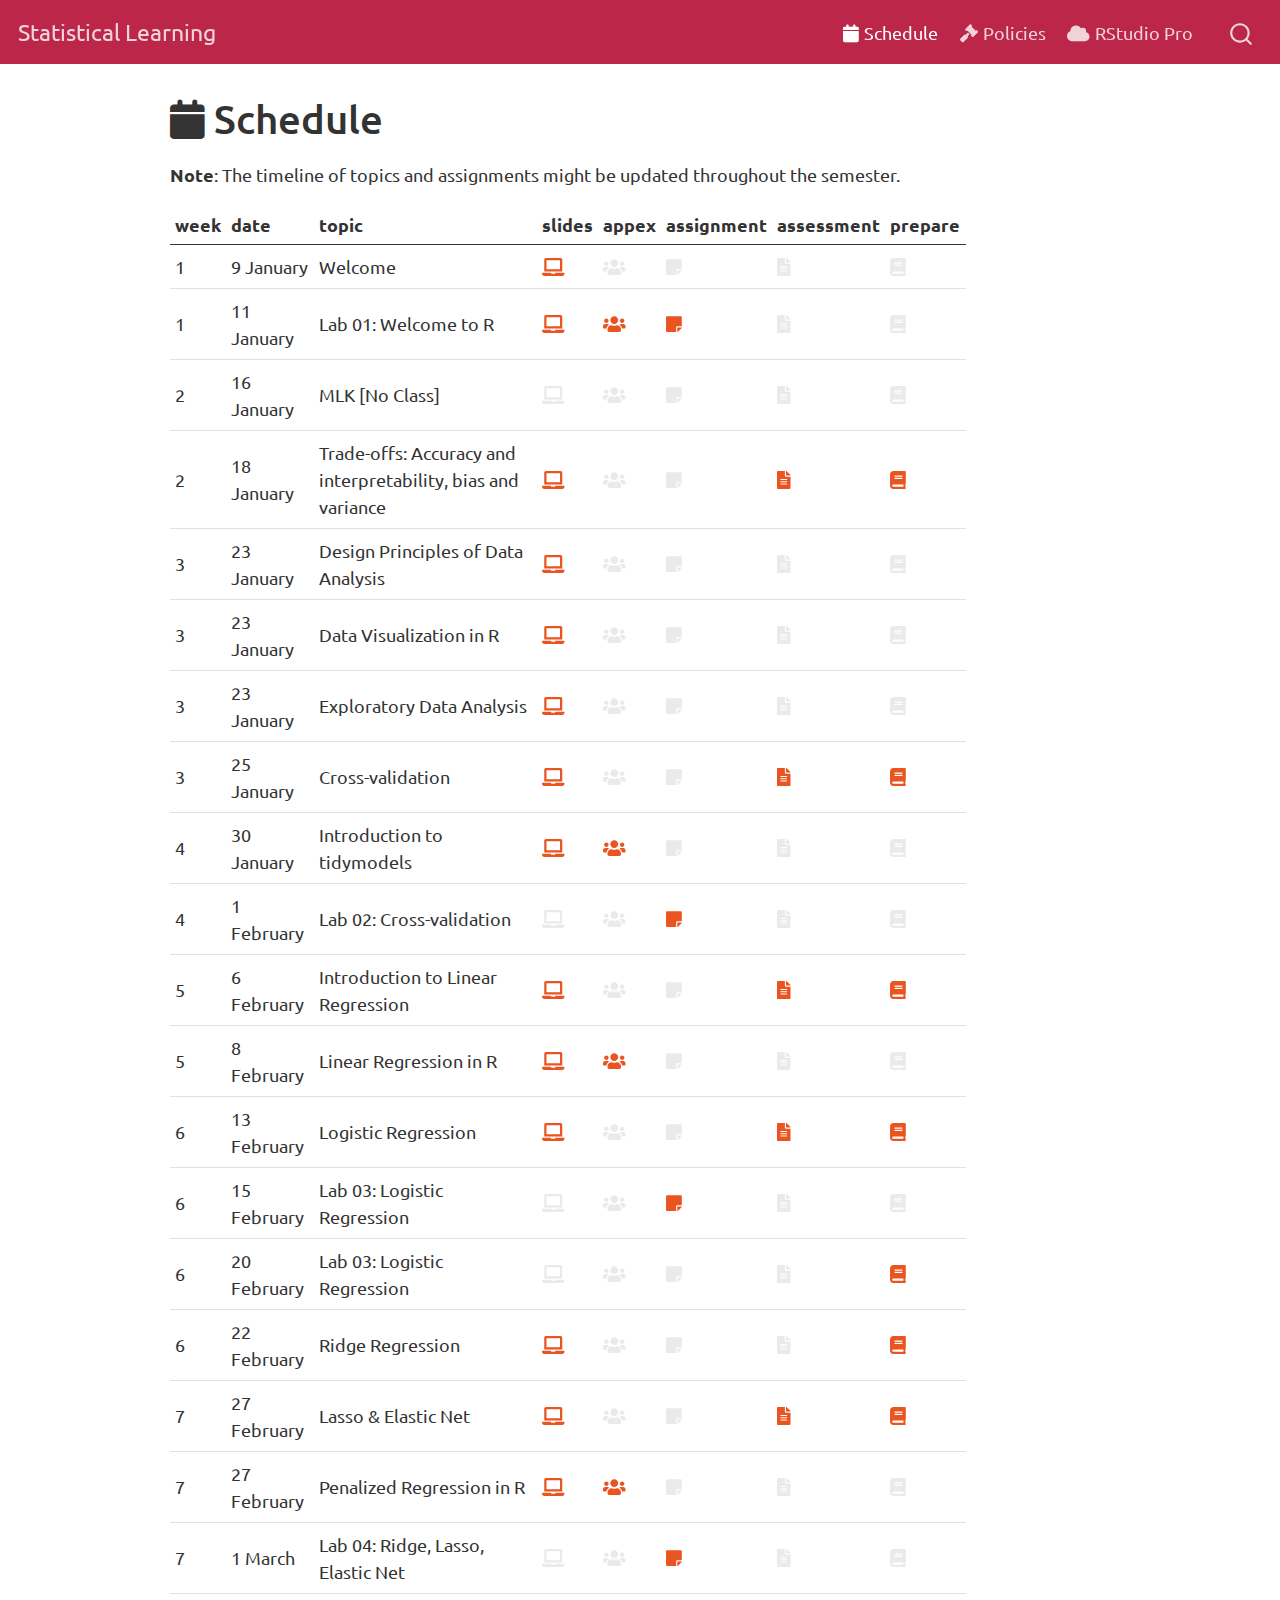
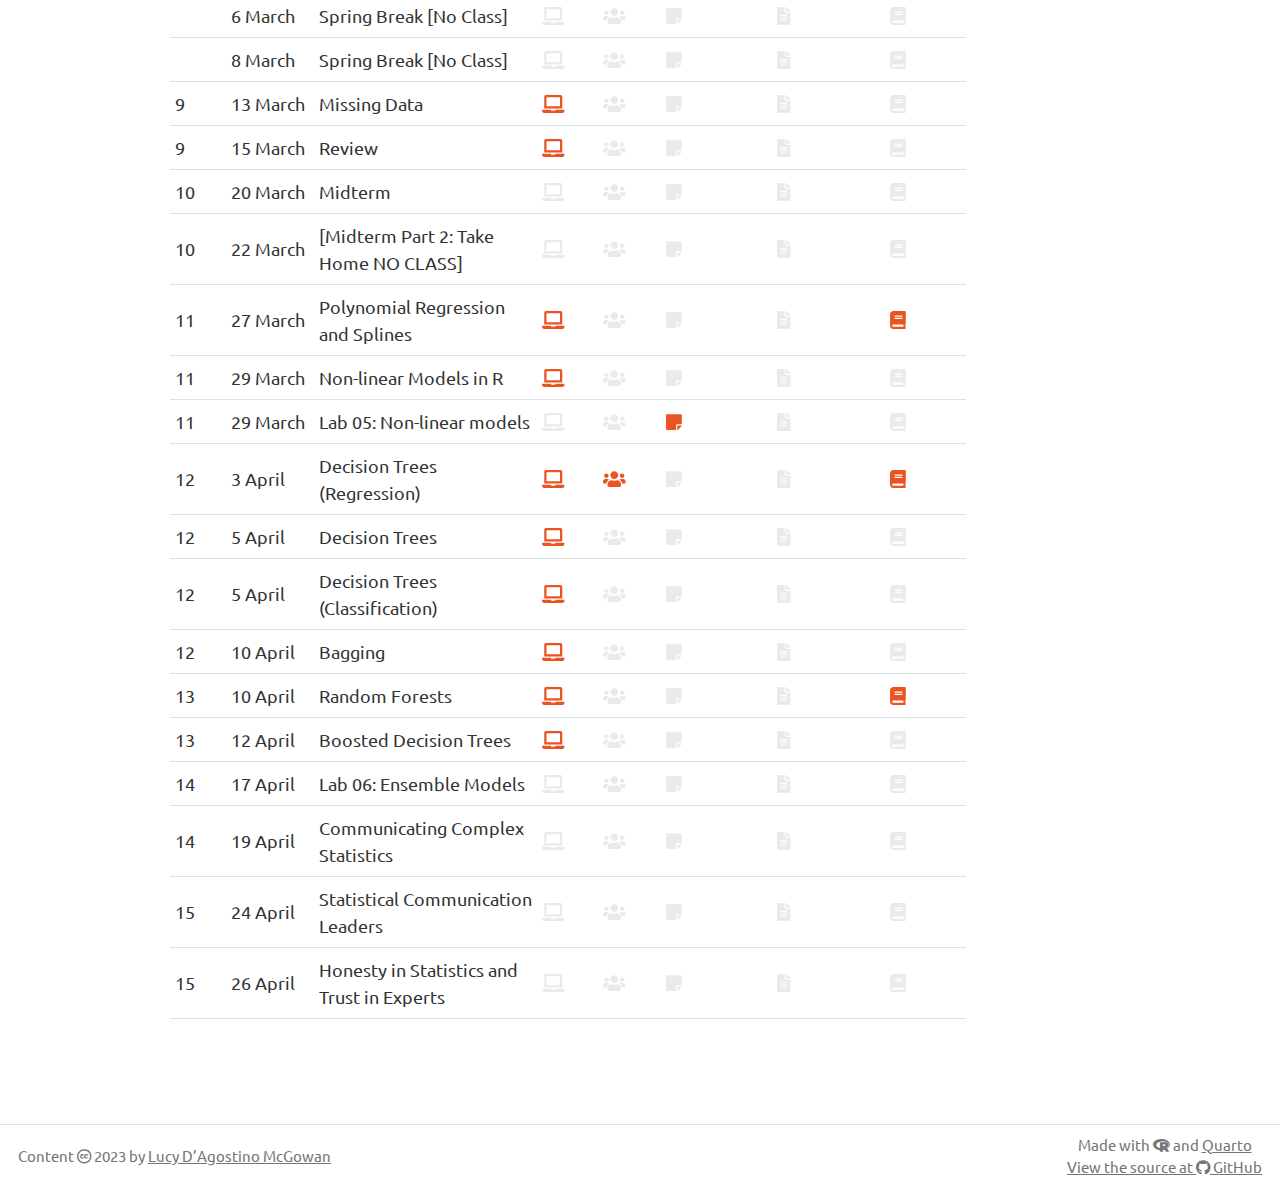
==== commit 6336f882: "Built site for gh-pages" ====
--- a/schedule.html
+++ b/schedule.html
@@ -146,12 +146,12 @@
 <div class="cell">
 <div class="cell-output-display">
 
-<div id="qnsurmhpou" style="overflow-x:auto;overflow-y:auto;width:auto;height:auto;">
+<div id="ykwvoinqjq" style="overflow-x:auto;overflow-y:auto;width:auto;height:auto;">
 <style>html {
   font-family: -apple-system, BlinkMacSystemFont, 'Segoe UI', Roboto, Oxygen, Ubuntu, Cantarell, 'Helvetica Neue', 'Fira Sans', 'Droid Sans', Arial, sans-serif;
 }
 
-:where(#qnsurmhpou) .gt_table {
+:where(#ykwvoinqjq) .gt_table {
   display: table;
   border-collapse: collapse;
   margin-left: auto;
@@ -176,7 +176,7 @@
   border-left-color: #D3D3D3;
 }
 
-:where(#qnsurmhpou) .gt_heading {
+:where(#ykwvoinqjq) .gt_heading {
   background-color: #FFFFFF;
   text-align: center;
   border-bottom-color: #FFFFFF;
@@ -188,7 +188,7 @@
   border-right-color: #D3D3D3;
 }
 
-:where(#qnsurmhpou) .gt_title {
+:where(#ykwvoinqjq) .gt_title {
   color: #333333;
   font-size: 125%;
   font-weight: initial;
@@ -200,7 +200,7 @@
   border-bottom-width: 0;
 }
 
-:where(#qnsurmhpou) .gt_subtitle {
+:where(#ykwvoinqjq) .gt_subtitle {
   color: #333333;
   font-size: 85%;
   font-weight: initial;
@@ -212,13 +212,13 @@
   border-top-width: 0;
 }
 
-:where(#qnsurmhpou) .gt_bottom_border {
+:where(#ykwvoinqjq) .gt_bottom_border {
   border-bottom-style: solid;
   border-bottom-width: 2px;
   border-bottom-color: #D3D3D3;
 }
 
-:where(#qnsurmhpou) .gt_col_headings {
+:where(#ykwvoinqjq) .gt_col_headings {
   border-top-style: solid;
   border-top-width: 2px;
   border-top-color: #D3D3D3;
@@ -233,7 +233,7 @@
   border-right-color: #D3D3D3;
 }
 
-:where(#qnsurmhpou) .gt_col_heading {
+:where(#ykwvoinqjq) .gt_col_heading {
   color: #333333;
   background-color: #FFFFFF;
   font-size: 100%;
@@ -253,7 +253,7 @@
   overflow-x: hidden;
 }
 
-:where(#qnsurmhpou) .gt_column_spanner_outer {
+:where(#ykwvoinqjq) .gt_column_spanner_outer {
   color: #333333;
   background-color: #FFFFFF;
   font-size: 100%;
@@ -265,15 +265,15 @@
   padding-right: 4px;
 }
 
-:where(#qnsurmhpou) .gt_column_spanner_outer:first-child {
+:where(#ykwvoinqjq) .gt_column_spanner_outer:first-child {
   padding-left: 0;
 }
 
-:where(#qnsurmhpou) .gt_column_spanner_outer:last-child {
+:where(#ykwvoinqjq) .gt_column_spanner_outer:last-child {
   padding-right: 0;
 }
 
-:where(#qnsurmhpou) .gt_column_spanner {
+:where(#ykwvoinqjq) .gt_column_spanner {
   border-bottom-style: solid;
   border-bottom-width: 2px;
   border-bottom-color: #D3D3D3;
@@ -285,7 +285,7 @@
   width: 100%;
 }
 
-:where(#qnsurmhpou) .gt_group_heading {
+:where(#ykwvoinqjq) .gt_group_heading {
   padding-top: 8px;
   padding-bottom: 8px;
   padding-left: 5px;
@@ -310,7 +310,7 @@
   vertical-align: middle;
 }
 
-:where(#qnsurmhpou) .gt_empty_group_heading {
+:where(#ykwvoinqjq) .gt_empty_group_heading {
   padding: 0.5px;
   color: #333333;
   background-color: #FFFFFF;
@@ -325,15 +325,15 @@
   vertical-align: middle;
 }
 
-:where(#qnsurmhpou) .gt_from_md > :first-child {
+:where(#ykwvoinqjq) .gt_from_md > :first-child {
   margin-top: 0;
 }
 
-:where(#qnsurmhpou) .gt_from_md > :last-child {
+:where(#ykwvoinqjq) .gt_from_md > :last-child {
   margin-bottom: 0;
 }
 
-:where(#qnsurmhpou) .gt_row {
+:where(#ykwvoinqjq) .gt_row {
   padding-top: 8px;
   padding-bottom: 8px;
   padding-left: 5px;
@@ -352,7 +352,7 @@
   overflow-x: hidden;
 }
 
-:where(#qnsurmhpou) .gt_stub {
+:where(#ykwvoinqjq) .gt_stub {
   color: #333333;
   background-color: #FFFFFF;
   font-size: 100%;
@@ -365,7 +365,7 @@
   padding-right: 5px;
 }
 
-:where(#qnsurmhpou) .gt_stub_row_group {
+:where(#ykwvoinqjq) .gt_stub_row_group {
   color: #333333;
   background-color: #FFFFFF;
   font-size: 100%;
@@ -379,11 +379,11 @@
   vertical-align: top;
 }
 
-:where(#qnsurmhpou) .gt_row_group_first td {
+:where(#ykwvoinqjq) .gt_row_group_first td {
   border-top-width: 2px;
 }
 
-:where(#qnsurmhpou) .gt_summary_row {
+:where(#ykwvoinqjq) .gt_summary_row {
   color: #333333;
   background-color: #FFFFFF;
   text-transform: inherit;
@@ -393,16 +393,16 @@
   padding-right: 5px;
 }
 
-:where(#qnsurmhpou) .gt_first_summary_row {
+:where(#ykwvoinqjq) .gt_first_summary_row {
   border-top-style: solid;
   border-top-color: #D3D3D3;
 }
 
-:where(#qnsurmhpou) .gt_first_summary_row.thick {
+:where(#ykwvoinqjq) .gt_first_summary_row.thick {
   border-top-width: 2px;
 }
 
-:where(#qnsurmhpou) .gt_last_summary_row {
+:where(#ykwvoinqjq) .gt_last_summary_row {
   padding-top: 8px;
   padding-bottom: 8px;
   padding-left: 5px;
@@ -412,7 +412,7 @@
   border-bottom-color: #D3D3D3;
 }
 
-:where(#qnsurmhpou) .gt_grand_summary_row {
+:where(#ykwvoinqjq) .gt_grand_summary_row {
   color: #333333;
   background-color: #FFFFFF;
   text-transform: inherit;
@@ -422,7 +422,7 @@
   padding-right: 5px;
 }
 
-:where(#qnsurmhpou) .gt_first_grand_summary_row {
+:where(#ykwvoinqjq) .gt_first_grand_summary_row {
   padding-top: 8px;
   padding-bottom: 8px;
   padding-left: 5px;
@@ -432,11 +432,11 @@
   border-top-color: #D3D3D3;
 }
 
-:where(#qnsurmhpou) .gt_striped {
+:where(#ykwvoinqjq) .gt_striped {
   background-color: rgba(128, 128, 128, 0.05);
 }
 
-:where(#qnsurmhpou) .gt_table_body {
+:where(#ykwvoinqjq) .gt_table_body {
   border-top-style: solid;
   border-top-width: 2px;
   border-top-color: #D3D3D3;
@@ -445,7 +445,7 @@
   border-bottom-color: #D3D3D3;
 }
 
-:where(#qnsurmhpou) .gt_footnotes {
+:where(#ykwvoinqjq) .gt_footnotes {
   color: #333333;
   background-color: #FFFFFF;
   border-bottom-style: none;
@@ -459,7 +459,7 @@
   border-right-color: #D3D3D3;
 }
 
-:where(#qnsurmhpou) .gt_footnote {
+:where(#ykwvoinqjq) .gt_footnote {
   margin: 0px;
   font-size: 90%;
   padding-left: 4px;
@@ -468,7 +468,7 @@
   padding-right: 5px;
 }
 
-:where(#qnsurmhpou) .gt_sourcenotes {
+:where(#ykwvoinqjq) .gt_sourcenotes {
   color: #333333;
   background-color: #FFFFFF;
   border-bottom-style: none;
@@ -482,7 +482,7 @@
   border-right-color: #D3D3D3;
 }
 
-:where(#qnsurmhpou) .gt_sourcenote {
+:where(#ykwvoinqjq) .gt_sourcenote {
   font-size: 90%;
   padding-top: 4px;
   padding-bottom: 4px;
@@ -490,36 +490,36 @@
   padding-right: 5px;
 }
 
-:where(#qnsurmhpou) .gt_left {
+:where(#ykwvoinqjq) .gt_left {
   text-align: left;
 }
 
-:where(#qnsurmhpou) .gt_center {
+:where(#ykwvoinqjq) .gt_center {
   text-align: center;
 }
 
-:where(#qnsurmhpou) .gt_right {
+:where(#ykwvoinqjq) .gt_right {
   text-align: right;
   font-variant-numeric: tabular-nums;
 }
 
-:where(#qnsurmhpou) .gt_font_normal {
+:where(#ykwvoinqjq) .gt_font_normal {
   font-weight: normal;
 }
 
-:where(#qnsurmhpou) .gt_font_bold {
+:where(#ykwvoinqjq) .gt_font_bold {
   font-weight: bold;
 }
 
-:where(#qnsurmhpou) .gt_font_italic {
+:where(#ykwvoinqjq) .gt_font_italic {
   font-style: italic;
 }
 
-:where(#qnsurmhpou) .gt_super {
+:where(#ykwvoinqjq) .gt_super {
   font-size: 65%;
 }
 
-:where(#qnsurmhpou) .gt_two_val_uncert {
+:where(#ykwvoinqjq) .gt_two_val_uncert {
   display: inline-block;
   line-height: 1em;
   text-align: right;
@@ -528,31 +528,31 @@
   margin-left: 0.1em;
 }
 
-:where(#qnsurmhpou) .gt_footnote_marks {
+:where(#ykwvoinqjq) .gt_footnote_marks {
   font-style: italic;
   font-weight: normal;
   font-size: 75%;
   vertical-align: 0.4em;
 }
 
-:where(#qnsurmhpou) .gt_asterisk {
+:where(#ykwvoinqjq) .gt_asterisk {
   font-size: 100%;
   vertical-align: 0;
 }
 
-:where(#qnsurmhpou) .gt_slash_mark {
+:where(#ykwvoinqjq) .gt_slash_mark {
   font-size: 0.7em;
   line-height: 0.7em;
   vertical-align: 0.15em;
 }
 
-:where(#qnsurmhpou) .gt_fraction_numerator {
+:where(#ykwvoinqjq) .gt_fraction_numerator {
   font-size: 0.6em;
   line-height: 0.6em;
   vertical-align: 0.45em;
 }
 
-:where(#qnsurmhpou) .gt_fraction_denominator {
+:where(#ykwvoinqjq) .gt_fraction_denominator {
   font-size: 0.6em;
   line-height: 0.6em;
   vertical-align: -0.05em;
@@ -817,6 +817,14 @@
 <td class="gt_row gt_left">5 April</td>
 <td class="gt_row gt_left">Decision Trees (Classification)</td>
 <td class="gt_row gt_left"><a href="https://sta-363-s23.github.io/slides/18-decision-trees-classification.html"><svg aria-hidden="true" role="img" viewbox="0 0 640 512" style="height:1em;width:1.25em;vertical-align:-0.125em;margin-left:auto;margin-right:auto;font-size:inherit;fill:currentColor;overflow:visible;position:relative;"><path d="M624 416H381.54c-.74 19.81-14.71 32-32.74 32H288c-18.69 0-33.02-17.47-32.77-32H16c-8.8 0-16 7.2-16 16v16c0 35.2 28.8 64 64 64h512c35.2 0 64-28.8 64-64v-16c0-8.8-7.2-16-16-16zM576 48c0-26.4-21.6-48-48-48H112C85.6 0 64 21.6 64 48v336h512V48zm-64 272H128V64h384v256z"></path></svg></a></td>
+<td class="gt_row gt_left"><svg aria-hidden="true" role="img" viewbox="0 0 640 512" style="height:1em;width:1.25em;vertical-align:-0.125em;margin-left:auto;margin-right:auto;font-size:inherit;fill:currentColor;overflow:visible;fill-opacity:0.1;position:relative;"><path d="M96 224c35.3 0 64-28.7 64-64s-28.7-64-64-64-64 28.7-64 64 28.7 64 64 64zm448 0c35.3 0 64-28.7 64-64s-28.7-64-64-64-64 28.7-64 64 28.7 64 64 64zm32 32h-64c-17.6 0-33.5 7.1-45.1 18.6 40.3 22.1 68.9 62 75.1 109.4h66c17.7 0 32-14.3 32-32v-32c0-35.3-28.7-64-64-64zm-256 0c61.9 0 112-50.1 112-112S381.9 32 320 32 208 82.1 208 144s50.1 112 112 112zm76.8 32h-8.3c-20.8 10-43.9 16-68.5 16s-47.6-6-68.5-16h-8.3C179.6 288 128 339.6 128 403.2V432c0 26.5 21.5 48 48 48h288c26.5 0 48-21.5 48-48v-28.8c0-63.6-51.6-115.2-115.2-115.2zm-223.7-13.4C161.5 263.1 145.6 256 128 256H64c-35.3 0-64 28.7-64 64v32c0 17.7 14.3 32 32 32h65.9c6.3-47.4 34.9-87.3 75.2-109.4z"></path></svg></td>
+<td class="gt_row gt_left"><svg aria-hidden="true" role="img" viewbox="0 0 448 512" style="height:1em;width:0.88em;vertical-align:-0.125em;margin-left:auto;margin-right:auto;font-size:inherit;fill:currentColor;overflow:visible;fill-opacity:0.1;position:relative;"><path d="M312 320h136V56c0-13.3-10.7-24-24-24H24C10.7 32 0 42.7 0 56v400c0 13.3 10.7 24 24 24h264V344c0-13.2 10.8-24 24-24zm129 55l-98 98c-4.5 4.5-10.6 7-17 7h-6V352h128v6.1c0 6.3-2.5 12.4-7 16.9z"></path></svg></td>
+<td class="gt_row gt_left"><svg aria-hidden="true" role="img" viewbox="0 0 384 512" style="height:1em;width:0.75em;vertical-align:-0.125em;margin-left:auto;margin-right:auto;font-size:inherit;fill:currentColor;overflow:visible;fill-opacity:0.1;position:relative;"><path d="M224 136V0H24C10.7 0 0 10.7 0 24v464c0 13.3 10.7 24 24 24h336c13.3 0 24-10.7 24-24V160H248c-13.2 0-24-10.8-24-24zm64 236c0 6.6-5.4 12-12 12H108c-6.6 0-12-5.4-12-12v-8c0-6.6 5.4-12 12-12h168c6.6 0 12 5.4 12 12v8zm0-64c0 6.6-5.4 12-12 12H108c-6.6 0-12-5.4-12-12v-8c0-6.6 5.4-12 12-12h168c6.6 0 12 5.4 12 12v8zm0-72v8c0 6.6-5.4 12-12 12H108c-6.6 0-12-5.4-12-12v-8c0-6.6 5.4-12 12-12h168c6.6 0 12 5.4 12 12zm96-114.1v6.1H256V0h6.1c6.4 0 12.5 2.5 17 7l97.9 98c4.5 4.5 7 10.6 7 16.9z"></path></svg></td>
+<td class="gt_row gt_left"><svg aria-hidden="true" role="img" viewbox="0 0 448 512" style="height:1em;width:0.88em;vertical-align:-0.125em;margin-left:auto;margin-right:auto;font-size:inherit;fill:currentColor;overflow:visible;fill-opacity:0.1;position:relative;"><path d="M448 360V24c0-13.3-10.7-24-24-24H96C43 0 0 43 0 96v320c0 53 43 96 96 96h328c13.3 0 24-10.7 24-24v-16c0-7.5-3.5-14.3-8.9-18.7-4.2-15.4-4.2-59.3 0-74.7 5.4-4.3 8.9-11.1 8.9-18.6zM128 134c0-3.3 2.7-6 6-6h212c3.3 0 6 2.7 6 6v20c0 3.3-2.7 6-6 6H134c-3.3 0-6-2.7-6-6v-20zm0 64c0-3.3 2.7-6 6-6h212c3.3 0 6 2.7 6 6v20c0 3.3-2.7 6-6 6H134c-3.3 0-6-2.7-6-6v-20zm253.4 250H96c-17.7 0-32-14.3-32-32 0-17.6 14.4-32 32-32h285.4c-1.9 17.1-1.9 46.9 0 64z"></path></svg></td></tr>
+    <tr><td class="gt_row gt_left">12</td>
+<td class="gt_row gt_left">10 April</td>
+<td class="gt_row gt_left">Bagging</td>
+<td class="gt_row gt_left"><a href="https://sta-363-s23.github.io/slides/18-bagging.html"><svg aria-hidden="true" role="img" viewbox="0 0 640 512" style="height:1em;width:1.25em;vertical-align:-0.125em;margin-left:auto;margin-right:auto;font-size:inherit;fill:currentColor;overflow:visible;position:relative;"><path d="M624 416H381.54c-.74 19.81-14.71 32-32.74 32H288c-18.69 0-33.02-17.47-32.77-32H16c-8.8 0-16 7.2-16 16v16c0 35.2 28.8 64 64 64h512c35.2 0 64-28.8 64-64v-16c0-8.8-7.2-16-16-16zM576 48c0-26.4-21.6-48-48-48H112C85.6 0 64 21.6 64 48v336h512V48zm-64 272H128V64h384v256z"></path></svg></a></td>
 <td class="gt_row gt_left"><svg aria-hidden="true" role="img" viewbox="0 0 640 512" style="height:1em;width:1.25em;vertical-align:-0.125em;margin-left:auto;margin-right:auto;font-size:inherit;fill:currentColor;overflow:visible;fill-opacity:0.1;position:relative;"><path d="M96 224c35.3 0 64-28.7 64-64s-28.7-64-64-64-64 28.7-64 64 28.7 64 64 64zm448 0c35.3 0 64-28.7 64-64s-28.7-64-64-64-64 28.7-64 64 28.7 64 64 64zm32 32h-64c-17.6 0-33.5 7.1-45.1 18.6 40.3 22.1 68.9 62 75.1 109.4h66c17.7 0 32-14.3 32-32v-32c0-35.3-28.7-64-64-64zm-256 0c61.9 0 112-50.1 112-112S381.9 32 320 32 208 82.1 208 144s50.1 112 112 112zm76.8 32h-8.3c-20.8 10-43.9 16-68.5 16s-47.6-6-68.5-16h-8.3C179.6 288 128 339.6 128 403.2V432c0 26.5 21.5 48 48 48h288c26.5 0 48-21.5 48-48v-28.8c0-63.6-51.6-115.2-115.2-115.2zm-223.7-13.4C161.5 263.1 145.6 256 128 256H64c-35.3 0-64 28.7-64 64v32c0 17.7 14.3 32 32 32h65.9c6.3-47.4 34.9-87.3 75.2-109.4z"></path></svg></td>
 <td class="gt_row gt_left"><svg aria-hidden="true" role="img" viewbox="0 0 448 512" style="height:1em;width:0.88em;vertical-align:-0.125em;margin-left:auto;margin-right:auto;font-size:inherit;fill:currentColor;overflow:visible;fill-opacity:0.1;position:relative;"><path d="M312 320h136V56c0-13.3-10.7-24-24-24H24C10.7 32 0 42.7 0 56v400c0 13.3 10.7 24 24 24h264V344c0-13.2 10.8-24 24-24zm129 55l-98 98c-4.5 4.5-10.6 7-17 7h-6V352h128v6.1c0 6.3-2.5 12.4-7 16.9z"></path></svg></td>
 <td class="gt_row gt_left"><svg aria-hidden="true" role="img" viewbox="0 0 384 512" style="height:1em;width:0.75em;vertical-align:-0.125em;margin-left:auto;margin-right:auto;font-size:inherit;fill:currentColor;overflow:visible;fill-opacity:0.1;position:relative;"><path d="M224 136V0H24C10.7 0 0 10.7 0 24v464c0 13.3 10.7 24 24 24h336c13.3 0 24-10.7 24-24V160H248c-13.2 0-24-10.8-24-24zm64 236c0 6.6-5.4 12-12 12H108c-6.6 0-12-5.4-12-12v-8c0-6.6 5.4-12 12-12h168c6.6 0 12 5.4 12 12v8zm0-64c0 6.6-5.4 12-12 12H108c-6.6 0-12-5.4-12-12v-8c0-6.6 5.4-12 12-12h168c6.6 0 12 5.4 12 12v8zm0-72v8c0 6.6-5.4 12-12 12H108c-6.6 0-12-5.4-12-12v-8c0-6.6 5.4-12 12-12h168c6.6 0 12 5.4 12 12zm96-114.1v6.1H256V0h6.1c6.4 0 12.5 2.5 17 7l97.9 98c4.5 4.5 7 10.6 7 16.9z"></path></svg></td>
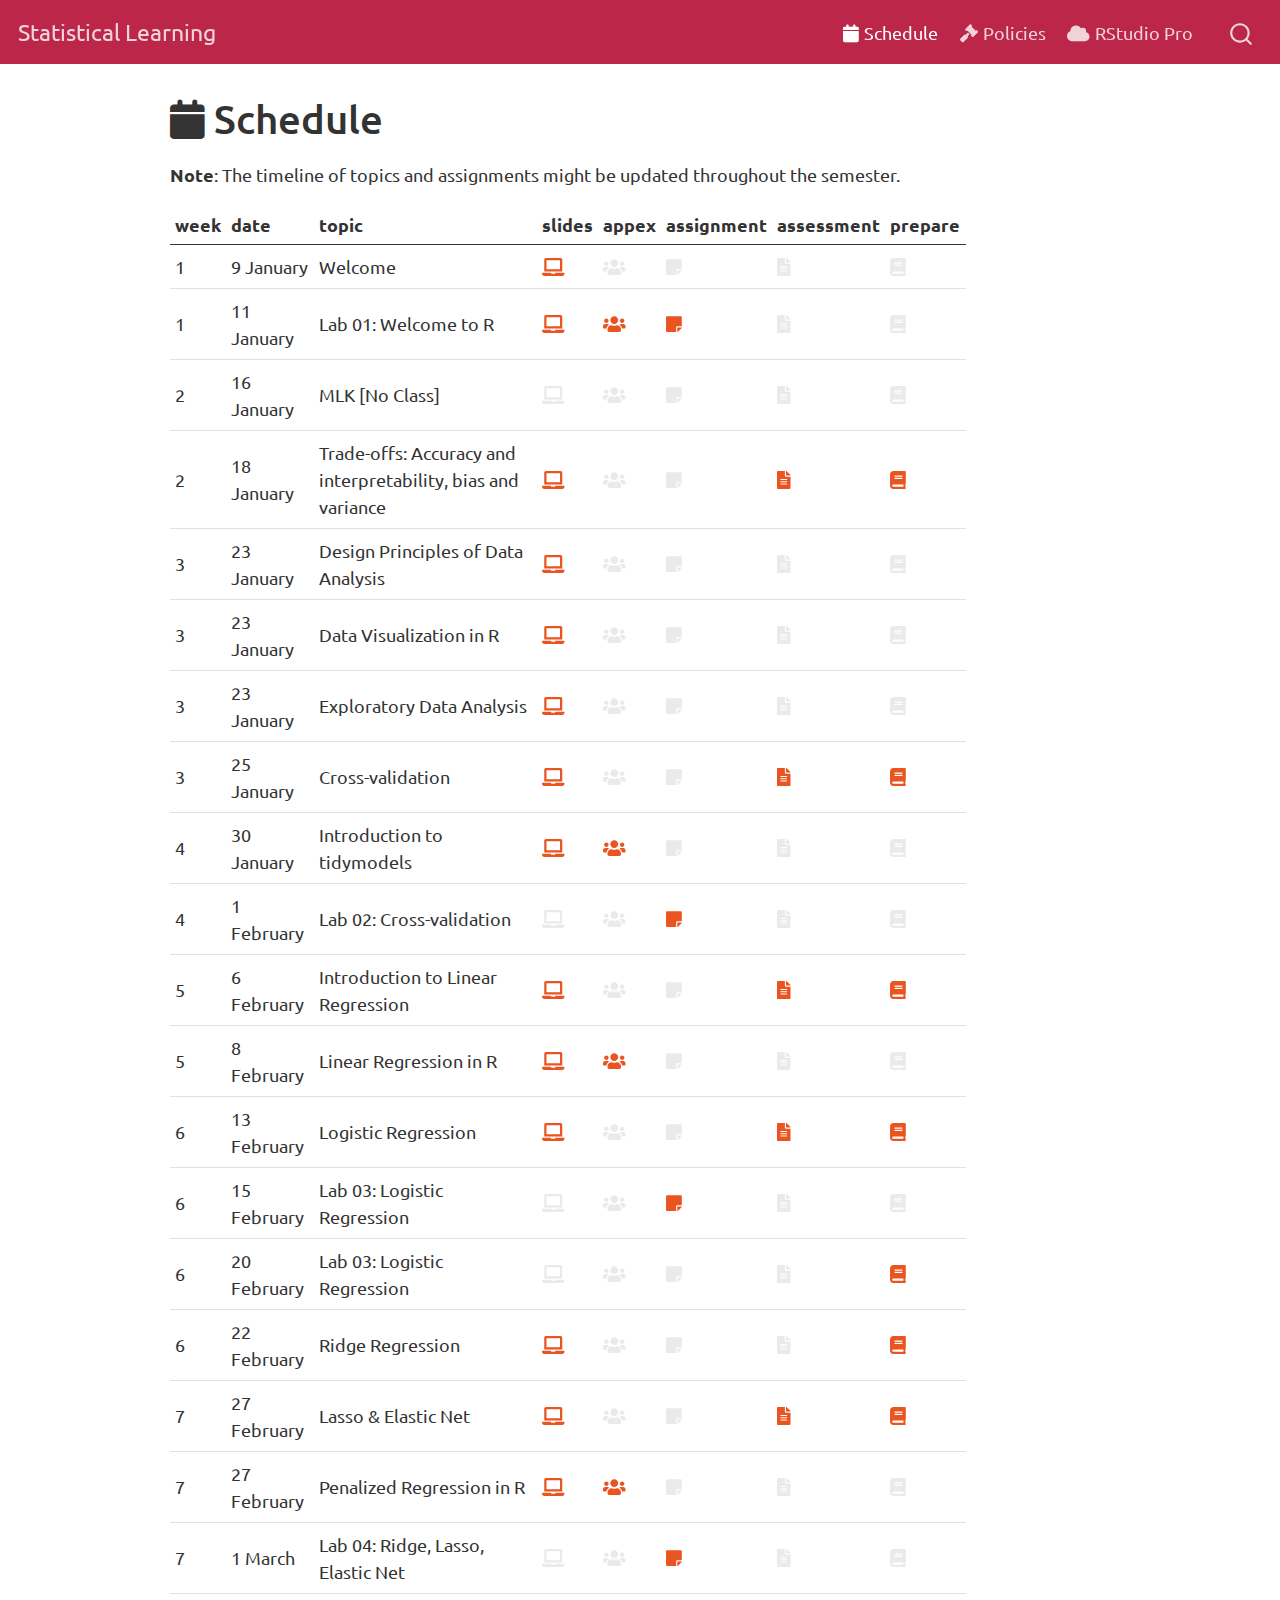
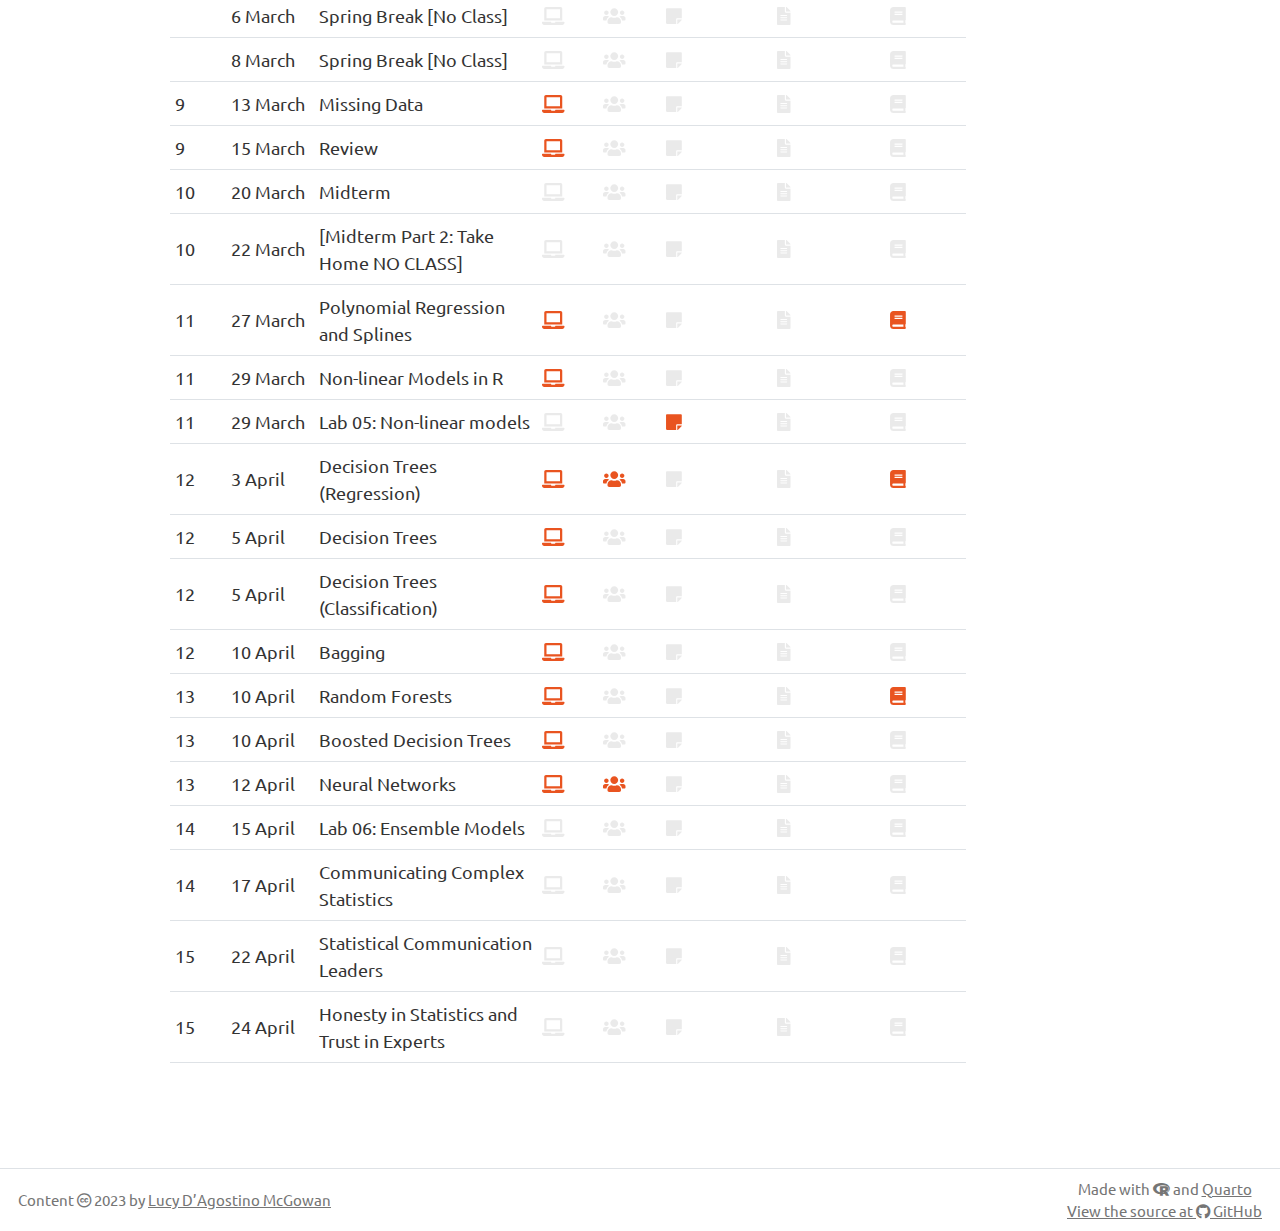
==== commit f3b3f9a9: "Built site for gh-pages" ====
--- a/schedule.html
+++ b/schedule.html
@@ -146,12 +146,12 @@
 <div class="cell">
 <div class="cell-output-display">
 
-<div id="ykwvoinqjq" style="overflow-x:auto;overflow-y:auto;width:auto;height:auto;">
+<div id="ocynsinpfu" style="overflow-x:auto;overflow-y:auto;width:auto;height:auto;">
 <style>html {
   font-family: -apple-system, BlinkMacSystemFont, 'Segoe UI', Roboto, Oxygen, Ubuntu, Cantarell, 'Helvetica Neue', 'Fira Sans', 'Droid Sans', Arial, sans-serif;
 }
 
-:where(#ykwvoinqjq) .gt_table {
+:where(#ocynsinpfu) .gt_table {
   display: table;
   border-collapse: collapse;
   margin-left: auto;
@@ -176,7 +176,7 @@
   border-left-color: #D3D3D3;
 }
 
-:where(#ykwvoinqjq) .gt_heading {
+:where(#ocynsinpfu) .gt_heading {
   background-color: #FFFFFF;
   text-align: center;
   border-bottom-color: #FFFFFF;
@@ -188,7 +188,7 @@
   border-right-color: #D3D3D3;
 }
 
-:where(#ykwvoinqjq) .gt_title {
+:where(#ocynsinpfu) .gt_title {
   color: #333333;
   font-size: 125%;
   font-weight: initial;
@@ -200,7 +200,7 @@
   border-bottom-width: 0;
 }
 
-:where(#ykwvoinqjq) .gt_subtitle {
+:where(#ocynsinpfu) .gt_subtitle {
   color: #333333;
   font-size: 85%;
   font-weight: initial;
@@ -212,13 +212,13 @@
   border-top-width: 0;
 }
 
-:where(#ykwvoinqjq) .gt_bottom_border {
+:where(#ocynsinpfu) .gt_bottom_border {
   border-bottom-style: solid;
   border-bottom-width: 2px;
   border-bottom-color: #D3D3D3;
 }
 
-:where(#ykwvoinqjq) .gt_col_headings {
+:where(#ocynsinpfu) .gt_col_headings {
   border-top-style: solid;
   border-top-width: 2px;
   border-top-color: #D3D3D3;
@@ -233,7 +233,7 @@
   border-right-color: #D3D3D3;
 }
 
-:where(#ykwvoinqjq) .gt_col_heading {
+:where(#ocynsinpfu) .gt_col_heading {
   color: #333333;
   background-color: #FFFFFF;
   font-size: 100%;
@@ -253,7 +253,7 @@
   overflow-x: hidden;
 }
 
-:where(#ykwvoinqjq) .gt_column_spanner_outer {
+:where(#ocynsinpfu) .gt_column_spanner_outer {
   color: #333333;
   background-color: #FFFFFF;
   font-size: 100%;
@@ -265,15 +265,15 @@
   padding-right: 4px;
 }
 
-:where(#ykwvoinqjq) .gt_column_spanner_outer:first-child {
+:where(#ocynsinpfu) .gt_column_spanner_outer:first-child {
   padding-left: 0;
 }
 
-:where(#ykwvoinqjq) .gt_column_spanner_outer:last-child {
+:where(#ocynsinpfu) .gt_column_spanner_outer:last-child {
   padding-right: 0;
 }
 
-:where(#ykwvoinqjq) .gt_column_spanner {
+:where(#ocynsinpfu) .gt_column_spanner {
   border-bottom-style: solid;
   border-bottom-width: 2px;
   border-bottom-color: #D3D3D3;
@@ -285,7 +285,7 @@
   width: 100%;
 }
 
-:where(#ykwvoinqjq) .gt_group_heading {
+:where(#ocynsinpfu) .gt_group_heading {
   padding-top: 8px;
   padding-bottom: 8px;
   padding-left: 5px;
@@ -310,7 +310,7 @@
   vertical-align: middle;
 }
 
-:where(#ykwvoinqjq) .gt_empty_group_heading {
+:where(#ocynsinpfu) .gt_empty_group_heading {
   padding: 0.5px;
   color: #333333;
   background-color: #FFFFFF;
@@ -325,15 +325,15 @@
   vertical-align: middle;
 }
 
-:where(#ykwvoinqjq) .gt_from_md > :first-child {
+:where(#ocynsinpfu) .gt_from_md > :first-child {
   margin-top: 0;
 }
 
-:where(#ykwvoinqjq) .gt_from_md > :last-child {
+:where(#ocynsinpfu) .gt_from_md > :last-child {
   margin-bottom: 0;
 }
 
-:where(#ykwvoinqjq) .gt_row {
+:where(#ocynsinpfu) .gt_row {
   padding-top: 8px;
   padding-bottom: 8px;
   padding-left: 5px;
@@ -352,7 +352,7 @@
   overflow-x: hidden;
 }
 
-:where(#ykwvoinqjq) .gt_stub {
+:where(#ocynsinpfu) .gt_stub {
   color: #333333;
   background-color: #FFFFFF;
   font-size: 100%;
@@ -365,7 +365,7 @@
   padding-right: 5px;
 }
 
-:where(#ykwvoinqjq) .gt_stub_row_group {
+:where(#ocynsinpfu) .gt_stub_row_group {
   color: #333333;
   background-color: #FFFFFF;
   font-size: 100%;
@@ -379,11 +379,11 @@
   vertical-align: top;
 }
 
-:where(#ykwvoinqjq) .gt_row_group_first td {
+:where(#ocynsinpfu) .gt_row_group_first td {
   border-top-width: 2px;
 }
 
-:where(#ykwvoinqjq) .gt_summary_row {
+:where(#ocynsinpfu) .gt_summary_row {
   color: #333333;
   background-color: #FFFFFF;
   text-transform: inherit;
@@ -393,16 +393,16 @@
   padding-right: 5px;
 }
 
-:where(#ykwvoinqjq) .gt_first_summary_row {
+:where(#ocynsinpfu) .gt_first_summary_row {
   border-top-style: solid;
   border-top-color: #D3D3D3;
 }
 
-:where(#ykwvoinqjq) .gt_first_summary_row.thick {
+:where(#ocynsinpfu) .gt_first_summary_row.thick {
   border-top-width: 2px;
 }
 
-:where(#ykwvoinqjq) .gt_last_summary_row {
+:where(#ocynsinpfu) .gt_last_summary_row {
   padding-top: 8px;
   padding-bottom: 8px;
   padding-left: 5px;
@@ -412,7 +412,7 @@
   border-bottom-color: #D3D3D3;
 }
 
-:where(#ykwvoinqjq) .gt_grand_summary_row {
+:where(#ocynsinpfu) .gt_grand_summary_row {
   color: #333333;
   background-color: #FFFFFF;
   text-transform: inherit;
@@ -422,7 +422,7 @@
   padding-right: 5px;
 }
 
-:where(#ykwvoinqjq) .gt_first_grand_summary_row {
+:where(#ocynsinpfu) .gt_first_grand_summary_row {
   padding-top: 8px;
   padding-bottom: 8px;
   padding-left: 5px;
@@ -432,11 +432,11 @@
   border-top-color: #D3D3D3;
 }
 
-:where(#ykwvoinqjq) .gt_striped {
+:where(#ocynsinpfu) .gt_striped {
   background-color: rgba(128, 128, 128, 0.05);
 }
 
-:where(#ykwvoinqjq) .gt_table_body {
+:where(#ocynsinpfu) .gt_table_body {
   border-top-style: solid;
   border-top-width: 2px;
   border-top-color: #D3D3D3;
@@ -445,7 +445,7 @@
   border-bottom-color: #D3D3D3;
 }
 
-:where(#ykwvoinqjq) .gt_footnotes {
+:where(#ocynsinpfu) .gt_footnotes {
   color: #333333;
   background-color: #FFFFFF;
   border-bottom-style: none;
@@ -459,7 +459,7 @@
   border-right-color: #D3D3D3;
 }
 
-:where(#ykwvoinqjq) .gt_footnote {
+:where(#ocynsinpfu) .gt_footnote {
   margin: 0px;
   font-size: 90%;
   padding-left: 4px;
@@ -468,7 +468,7 @@
   padding-right: 5px;
 }
 
-:where(#ykwvoinqjq) .gt_sourcenotes {
+:where(#ocynsinpfu) .gt_sourcenotes {
   color: #333333;
   background-color: #FFFFFF;
   border-bottom-style: none;
@@ -482,7 +482,7 @@
   border-right-color: #D3D3D3;
 }
 
-:where(#ykwvoinqjq) .gt_sourcenote {
+:where(#ocynsinpfu) .gt_sourcenote {
   font-size: 90%;
   padding-top: 4px;
   padding-bottom: 4px;
@@ -490,36 +490,36 @@
   padding-right: 5px;
 }
 
-:where(#ykwvoinqjq) .gt_left {
+:where(#ocynsinpfu) .gt_left {
   text-align: left;
 }
 
-:where(#ykwvoinqjq) .gt_center {
+:where(#ocynsinpfu) .gt_center {
   text-align: center;
 }
 
-:where(#ykwvoinqjq) .gt_right {
+:where(#ocynsinpfu) .gt_right {
   text-align: right;
   font-variant-numeric: tabular-nums;
 }
 
-:where(#ykwvoinqjq) .gt_font_normal {
+:where(#ocynsinpfu) .gt_font_normal {
   font-weight: normal;
 }
 
-:where(#ykwvoinqjq) .gt_font_bold {
+:where(#ocynsinpfu) .gt_font_bold {
   font-weight: bold;
 }
 
-:where(#ykwvoinqjq) .gt_font_italic {
+:where(#ocynsinpfu) .gt_font_italic {
   font-style: italic;
 }
 
-:where(#ykwvoinqjq) .gt_super {
+:where(#ocynsinpfu) .gt_super {
   font-size: 65%;
 }
 
-:where(#ykwvoinqjq) .gt_two_val_uncert {
+:where(#ocynsinpfu) .gt_two_val_uncert {
   display: inline-block;
   line-height: 1em;
   text-align: right;
@@ -528,31 +528,31 @@
   margin-left: 0.1em;
 }
 
-:where(#ykwvoinqjq) .gt_footnote_marks {
+:where(#ocynsinpfu) .gt_footnote_marks {
   font-style: italic;
   font-weight: normal;
   font-size: 75%;
   vertical-align: 0.4em;
 }
 
-:where(#ykwvoinqjq) .gt_asterisk {
+:where(#ocynsinpfu) .gt_asterisk {
   font-size: 100%;
   vertical-align: 0;
 }
 
-:where(#ykwvoinqjq) .gt_slash_mark {
+:where(#ocynsinpfu) .gt_slash_mark {
   font-size: 0.7em;
   line-height: 0.7em;
   vertical-align: 0.15em;
 }
 
-:where(#ykwvoinqjq) .gt_fraction_numerator {
+:where(#ocynsinpfu) .gt_fraction_numerator {
   font-size: 0.6em;
   line-height: 0.6em;
   vertical-align: 0.45em;
 }
 
-:where(#ykwvoinqjq) .gt_fraction_denominator {
+:where(#ocynsinpfu) .gt_fraction_denominator {
   font-size: 0.6em;
   line-height: 0.6em;
   vertical-align: -0.05em;
@@ -838,24 +838,40 @@
 <td class="gt_row gt_left"><svg aria-hidden="true" role="img" viewbox="0 0 384 512" style="height:1em;width:0.75em;vertical-align:-0.125em;margin-left:auto;margin-right:auto;font-size:inherit;fill:currentColor;overflow:visible;fill-opacity:0.1;position:relative;"><path d="M224 136V0H24C10.7 0 0 10.7 0 24v464c0 13.3 10.7 24 24 24h336c13.3 0 24-10.7 24-24V160H248c-13.2 0-24-10.8-24-24zm64 236c0 6.6-5.4 12-12 12H108c-6.6 0-12-5.4-12-12v-8c0-6.6 5.4-12 12-12h168c6.6 0 12 5.4 12 12v8zm0-64c0 6.6-5.4 12-12 12H108c-6.6 0-12-5.4-12-12v-8c0-6.6 5.4-12 12-12h168c6.6 0 12 5.4 12 12v8zm0-72v8c0 6.6-5.4 12-12 12H108c-6.6 0-12-5.4-12-12v-8c0-6.6 5.4-12 12-12h168c6.6 0 12 5.4 12 12zm96-114.1v6.1H256V0h6.1c6.4 0 12.5 2.5 17 7l97.9 98c4.5 4.5 7 10.6 7 16.9z"></path></svg></td>
 <td class="gt_row gt_left"><a href="https://sta-363-s23.github.io/reading/10-reading.html"><svg aria-hidden="true" role="img" viewbox="0 0 448 512" style="height:1em;width:0.88em;vertical-align:-0.125em;margin-left:auto;margin-right:auto;font-size:inherit;fill:currentColor;overflow:visible;position:relative;"><path d="M448 360V24c0-13.3-10.7-24-24-24H96C43 0 0 43 0 96v320c0 53 43 96 96 96h328c13.3 0 24-10.7 24-24v-16c0-7.5-3.5-14.3-8.9-18.7-4.2-15.4-4.2-59.3 0-74.7 5.4-4.3 8.9-11.1 8.9-18.6zM128 134c0-3.3 2.7-6 6-6h212c3.3 0 6 2.7 6 6v20c0 3.3-2.7 6-6 6H134c-3.3 0-6-2.7-6-6v-20zm0 64c0-3.3 2.7-6 6-6h212c3.3 0 6 2.7 6 6v20c0 3.3-2.7 6-6 6H134c-3.3 0-6-2.7-6-6v-20zm253.4 250H96c-17.7 0-32-14.3-32-32 0-17.6 14.4-32 32-32h285.4c-1.9 17.1-1.9 46.9 0 64z"></path></svg></a></td></tr>
     <tr><td class="gt_row gt_left">13</td>
-<td class="gt_row gt_left">12 April</td>
+<td class="gt_row gt_left">10 April</td>
 <td class="gt_row gt_left">Boosted Decision Trees</td>
 <td class="gt_row gt_left"><a href="https://sta-363-s23.github.io/slides/19-boosting.html"><svg aria-hidden="true" role="img" viewbox="0 0 640 512" style="height:1em;width:1.25em;vertical-align:-0.125em;margin-left:auto;margin-right:auto;font-size:inherit;fill:currentColor;overflow:visible;position:relative;"><path d="M624 416H381.54c-.74 19.81-14.71 32-32.74 32H288c-18.69 0-33.02-17.47-32.77-32H16c-8.8 0-16 7.2-16 16v16c0 35.2 28.8 64 64 64h512c35.2 0 64-28.8 64-64v-16c0-8.8-7.2-16-16-16zM576 48c0-26.4-21.6-48-48-48H112C85.6 0 64 21.6 64 48v336h512V48zm-64 272H128V64h384v256z"></path></svg></a></td>
 <td class="gt_row gt_left"><svg aria-hidden="true" role="img" viewbox="0 0 640 512" style="height:1em;width:1.25em;vertical-align:-0.125em;margin-left:auto;margin-right:auto;font-size:inherit;fill:currentColor;overflow:visible;fill-opacity:0.1;position:relative;"><path d="M96 224c35.3 0 64-28.7 64-64s-28.7-64-64-64-64 28.7-64 64 28.7 64 64 64zm448 0c35.3 0 64-28.7 64-64s-28.7-64-64-64-64 28.7-64 64 28.7 64 64 64zm32 32h-64c-17.6 0-33.5 7.1-45.1 18.6 40.3 22.1 68.9 62 75.1 109.4h66c17.7 0 32-14.3 32-32v-32c0-35.3-28.7-64-64-64zm-256 0c61.9 0 112-50.1 112-112S381.9 32 320 32 208 82.1 208 144s50.1 112 112 112zm76.8 32h-8.3c-20.8 10-43.9 16-68.5 16s-47.6-6-68.5-16h-8.3C179.6 288 128 339.6 128 403.2V432c0 26.5 21.5 48 48 48h288c26.5 0 48-21.5 48-48v-28.8c0-63.6-51.6-115.2-115.2-115.2zm-223.7-13.4C161.5 263.1 145.6 256 128 256H64c-35.3 0-64 28.7-64 64v32c0 17.7 14.3 32 32 32h65.9c6.3-47.4 34.9-87.3 75.2-109.4z"></path></svg></td>
 <td class="gt_row gt_left"><svg aria-hidden="true" role="img" viewbox="0 0 448 512" style="height:1em;width:0.88em;vertical-align:-0.125em;margin-left:auto;margin-right:auto;font-size:inherit;fill:currentColor;overflow:visible;fill-opacity:0.1;position:relative;"><path d="M312 320h136V56c0-13.3-10.7-24-24-24H24C10.7 32 0 42.7 0 56v400c0 13.3 10.7 24 24 24h264V344c0-13.2 10.8-24 24-24zm129 55l-98 98c-4.5 4.5-10.6 7-17 7h-6V352h128v6.1c0 6.3-2.5 12.4-7 16.9z"></path></svg></td>
 <td class="gt_row gt_left"><svg aria-hidden="true" role="img" viewbox="0 0 384 512" style="height:1em;width:0.75em;vertical-align:-0.125em;margin-left:auto;margin-right:auto;font-size:inherit;fill:currentColor;overflow:visible;fill-opacity:0.1;position:relative;"><path d="M224 136V0H24C10.7 0 0 10.7 0 24v464c0 13.3 10.7 24 24 24h336c13.3 0 24-10.7 24-24V160H248c-13.2 0-24-10.8-24-24zm64 236c0 6.6-5.4 12-12 12H108c-6.6 0-12-5.4-12-12v-8c0-6.6 5.4-12 12-12h168c6.6 0 12 5.4 12 12v8zm0-64c0 6.6-5.4 12-12 12H108c-6.6 0-12-5.4-12-12v-8c0-6.6 5.4-12 12-12h168c6.6 0 12 5.4 12 12v8zm0-72v8c0 6.6-5.4 12-12 12H108c-6.6 0-12-5.4-12-12v-8c0-6.6 5.4-12 12-12h168c6.6 0 12 5.4 12 12zm96-114.1v6.1H256V0h6.1c6.4 0 12.5 2.5 17 7l97.9 98c4.5 4.5 7 10.6 7 16.9z"></path></svg></td>
 <td class="gt_row gt_left"><svg aria-hidden="true" role="img" viewbox="0 0 448 512" style="height:1em;width:0.88em;vertical-align:-0.125em;margin-left:auto;margin-right:auto;font-size:inherit;fill:currentColor;overflow:visible;fill-opacity:0.1;position:relative;"><path d="M448 360V24c0-13.3-10.7-24-24-24H96C43 0 0 43 0 96v320c0 53 43 96 96 96h328c13.3 0 24-10.7 24-24v-16c0-7.5-3.5-14.3-8.9-18.7-4.2-15.4-4.2-59.3 0-74.7 5.4-4.3 8.9-11.1 8.9-18.6zM128 134c0-3.3 2.7-6 6-6h212c3.3 0 6 2.7 6 6v20c0 3.3-2.7 6-6 6H134c-3.3 0-6-2.7-6-6v-20zm0 64c0-3.3 2.7-6 6-6h212c3.3 0 6 2.7 6 6v20c0 3.3-2.7 6-6 6H134c-3.3 0-6-2.7-6-6v-20zm253.4 250H96c-17.7 0-32-14.3-32-32 0-17.6 14.4-32 32-32h285.4c-1.9 17.1-1.9 46.9 0 64z"></path></svg></td></tr>
+    <tr><td class="gt_row gt_left">13</td>
+<td class="gt_row gt_left">12 April</td>
+<td class="gt_row gt_left">Neural Networks</td>
+<td class="gt_row gt_left"><a href="https://sta-363-s23.github.io/slides/20-neural-nets.html"><svg aria-hidden="true" role="img" viewbox="0 0 640 512" style="height:1em;width:1.25em;vertical-align:-0.125em;margin-left:auto;margin-right:auto;font-size:inherit;fill:currentColor;overflow:visible;position:relative;"><path d="M624 416H381.54c-.74 19.81-14.71 32-32.74 32H288c-18.69 0-33.02-17.47-32.77-32H16c-8.8 0-16 7.2-16 16v16c0 35.2 28.8 64 64 64h512c35.2 0 64-28.8 64-64v-16c0-8.8-7.2-16-16-16zM576 48c0-26.4-21.6-48-48-48H112C85.6 0 64 21.6 64 48v336h512V48zm-64 272H128V64h384v256z"></path></svg></a></td>
+<td class="gt_row gt_left"><a href="https://sta-363-s23.github.io/appex/20-appex.html"><svg aria-hidden="true" role="img" viewbox="0 0 640 512" style="height:1em;width:1.25em;vertical-align:-0.125em;margin-left:auto;margin-right:auto;font-size:inherit;fill:currentColor;overflow:visible;position:relative;"><path d="M96 224c35.3 0 64-28.7 64-64s-28.7-64-64-64-64 28.7-64 64 28.7 64 64 64zm448 0c35.3 0 64-28.7 64-64s-28.7-64-64-64-64 28.7-64 64 28.7 64 64 64zm32 32h-64c-17.6 0-33.5 7.1-45.1 18.6 40.3 22.1 68.9 62 75.1 109.4h66c17.7 0 32-14.3 32-32v-32c0-35.3-28.7-64-64-64zm-256 0c61.9 0 112-50.1 112-112S381.9 32 320 32 208 82.1 208 144s50.1 112 112 112zm76.8 32h-8.3c-20.8 10-43.9 16-68.5 16s-47.6-6-68.5-16h-8.3C179.6 288 128 339.6 128 403.2V432c0 26.5 21.5 48 48 48h288c26.5 0 48-21.5 48-48v-28.8c0-63.6-51.6-115.2-115.2-115.2zm-223.7-13.4C161.5 263.1 145.6 256 128 256H64c-35.3 0-64 28.7-64 64v32c0 17.7 14.3 32 32 32h65.9c6.3-47.4 34.9-87.3 75.2-109.4z"></path></svg></a></td>
+<td class="gt_row gt_left"><svg aria-hidden="true" role="img" viewbox="0 0 448 512" style="height:1em;width:0.88em;vertical-align:-0.125em;margin-left:auto;margin-right:auto;font-size:inherit;fill:currentColor;overflow:visible;fill-opacity:0.1;position:relative;"><path d="M312 320h136V56c0-13.3-10.7-24-24-24H24C10.7 32 0 42.7 0 56v400c0 13.3 10.7 24 24 24h264V344c0-13.2 10.8-24 24-24zm129 55l-98 98c-4.5 4.5-10.6 7-17 7h-6V352h128v6.1c0 6.3-2.5 12.4-7 16.9z"></path></svg></td>
+<td class="gt_row gt_left"><svg aria-hidden="true" role="img" viewbox="0 0 384 512" style="height:1em;width:0.75em;vertical-align:-0.125em;margin-left:auto;margin-right:auto;font-size:inherit;fill:currentColor;overflow:visible;fill-opacity:0.1;position:relative;"><path d="M224 136V0H24C10.7 0 0 10.7 0 24v464c0 13.3 10.7 24 24 24h336c13.3 0 24-10.7 24-24V160H248c-13.2 0-24-10.8-24-24zm64 236c0 6.6-5.4 12-12 12H108c-6.6 0-12-5.4-12-12v-8c0-6.6 5.4-12 12-12h168c6.6 0 12 5.4 12 12v8zm0-64c0 6.6-5.4 12-12 12H108c-6.6 0-12-5.4-12-12v-8c0-6.6 5.4-12 12-12h168c6.6 0 12 5.4 12 12v8zm0-72v8c0 6.6-5.4 12-12 12H108c-6.6 0-12-5.4-12-12v-8c0-6.6 5.4-12 12-12h168c6.6 0 12 5.4 12 12zm96-114.1v6.1H256V0h6.1c6.4 0 12.5 2.5 17 7l97.9 98c4.5 4.5 7 10.6 7 16.9z"></path></svg></td>
+<td class="gt_row gt_left"><svg aria-hidden="true" role="img" viewbox="0 0 448 512" style="height:1em;width:0.88em;vertical-align:-0.125em;margin-left:auto;margin-right:auto;font-size:inherit;fill:currentColor;overflow:visible;fill-opacity:0.1;position:relative;"><path d="M448 360V24c0-13.3-10.7-24-24-24H96C43 0 0 43 0 96v320c0 53 43 96 96 96h328c13.3 0 24-10.7 24-24v-16c0-7.5-3.5-14.3-8.9-18.7-4.2-15.4-4.2-59.3 0-74.7 5.4-4.3 8.9-11.1 8.9-18.6zM128 134c0-3.3 2.7-6 6-6h212c3.3 0 6 2.7 6 6v20c0 3.3-2.7 6-6 6H134c-3.3 0-6-2.7-6-6v-20zm0 64c0-3.3 2.7-6 6-6h212c3.3 0 6 2.7 6 6v20c0 3.3-2.7 6-6 6H134c-3.3 0-6-2.7-6-6v-20zm253.4 250H96c-17.7 0-32-14.3-32-32 0-17.6 14.4-32 32-32h285.4c-1.9 17.1-1.9 46.9 0 64z"></path></svg></td></tr>
+    <tr><td class="gt_row gt_left">14</td>
+<td class="gt_row gt_left">15 April</td>
+<td class="gt_row gt_left">Lab 06: Ensemble Models</td>
+<td class="gt_row gt_left"><svg aria-hidden="true" role="img" viewbox="0 0 640 512" style="height:1em;width:1.25em;vertical-align:-0.125em;margin-left:auto;margin-right:auto;font-size:inherit;fill:currentColor;overflow:visible;fill-opacity:0.1;position:relative;"><path d="M624 416H381.54c-.74 19.81-14.71 32-32.74 32H288c-18.69 0-33.02-17.47-32.77-32H16c-8.8 0-16 7.2-16 16v16c0 35.2 28.8 64 64 64h512c35.2 0 64-28.8 64-64v-16c0-8.8-7.2-16-16-16zM576 48c0-26.4-21.6-48-48-48H112C85.6 0 64 21.6 64 48v336h512V48zm-64 272H128V64h384v256z"></path></svg></td>
+<td class="gt_row gt_left"><svg aria-hidden="true" role="img" viewbox="0 0 640 512" style="height:1em;width:1.25em;vertical-align:-0.125em;margin-left:auto;margin-right:auto;font-size:inherit;fill:currentColor;overflow:visible;fill-opacity:0.1;position:relative;"><path d="M96 224c35.3 0 64-28.7 64-64s-28.7-64-64-64-64 28.7-64 64 28.7 64 64 64zm448 0c35.3 0 64-28.7 64-64s-28.7-64-64-64-64 28.7-64 64 28.7 64 64 64zm32 32h-64c-17.6 0-33.5 7.1-45.1 18.6 40.3 22.1 68.9 62 75.1 109.4h66c17.7 0 32-14.3 32-32v-32c0-35.3-28.7-64-64-64zm-256 0c61.9 0 112-50.1 112-112S381.9 32 320 32 208 82.1 208 144s50.1 112 112 112zm76.8 32h-8.3c-20.8 10-43.9 16-68.5 16s-47.6-6-68.5-16h-8.3C179.6 288 128 339.6 128 403.2V432c0 26.5 21.5 48 48 48h288c26.5 0 48-21.5 48-48v-28.8c0-63.6-51.6-115.2-115.2-115.2zm-223.7-13.4C161.5 263.1 145.6 256 128 256H64c-35.3 0-64 28.7-64 64v32c0 17.7 14.3 32 32 32h65.9c6.3-47.4 34.9-87.3 75.2-109.4z"></path></svg></td>
+<td class="gt_row gt_left"><svg aria-hidden="true" role="img" viewbox="0 0 448 512" style="height:1em;width:0.88em;vertical-align:-0.125em;margin-left:auto;margin-right:auto;font-size:inherit;fill:currentColor;overflow:visible;fill-opacity:0.1;position:relative;"><path d="M312 320h136V56c0-13.3-10.7-24-24-24H24C10.7 32 0 42.7 0 56v400c0 13.3 10.7 24 24 24h264V344c0-13.2 10.8-24 24-24zm129 55l-98 98c-4.5 4.5-10.6 7-17 7h-6V352h128v6.1c0 6.3-2.5 12.4-7 16.9z"></path></svg></td>
+<td class="gt_row gt_left"><svg aria-hidden="true" role="img" viewbox="0 0 384 512" style="height:1em;width:0.75em;vertical-align:-0.125em;margin-left:auto;margin-right:auto;font-size:inherit;fill:currentColor;overflow:visible;fill-opacity:0.1;position:relative;"><path d="M224 136V0H24C10.7 0 0 10.7 0 24v464c0 13.3 10.7 24 24 24h336c13.3 0 24-10.7 24-24V160H248c-13.2 0-24-10.8-24-24zm64 236c0 6.6-5.4 12-12 12H108c-6.6 0-12-5.4-12-12v-8c0-6.6 5.4-12 12-12h168c6.6 0 12 5.4 12 12v8zm0-64c0 6.6-5.4 12-12 12H108c-6.6 0-12-5.4-12-12v-8c0-6.6 5.4-12 12-12h168c6.6 0 12 5.4 12 12v8zm0-72v8c0 6.6-5.4 12-12 12H108c-6.6 0-12-5.4-12-12v-8c0-6.6 5.4-12 12-12h168c6.6 0 12 5.4 12 12zm96-114.1v6.1H256V0h6.1c6.4 0 12.5 2.5 17 7l97.9 98c4.5 4.5 7 10.6 7 16.9z"></path></svg></td>
+<td class="gt_row gt_left"><svg aria-hidden="true" role="img" viewbox="0 0 448 512" style="height:1em;width:0.88em;vertical-align:-0.125em;margin-left:auto;margin-right:auto;font-size:inherit;fill:currentColor;overflow:visible;fill-opacity:0.1;position:relative;"><path d="M448 360V24c0-13.3-10.7-24-24-24H96C43 0 0 43 0 96v320c0 53 43 96 96 96h328c13.3 0 24-10.7 24-24v-16c0-7.5-3.5-14.3-8.9-18.7-4.2-15.4-4.2-59.3 0-74.7 5.4-4.3 8.9-11.1 8.9-18.6zM128 134c0-3.3 2.7-6 6-6h212c3.3 0 6 2.7 6 6v20c0 3.3-2.7 6-6 6H134c-3.3 0-6-2.7-6-6v-20zm0 64c0-3.3 2.7-6 6-6h212c3.3 0 6 2.7 6 6v20c0 3.3-2.7 6-6 6H134c-3.3 0-6-2.7-6-6v-20zm253.4 250H96c-17.7 0-32-14.3-32-32 0-17.6 14.4-32 32-32h285.4c-1.9 17.1-1.9 46.9 0 64z"></path></svg></td></tr>
     <tr><td class="gt_row gt_left">14</td>
 <td class="gt_row gt_left">17 April</td>
-<td class="gt_row gt_left">Lab 06: Ensemble Models</td>
-<td class="gt_row gt_left"><svg aria-hidden="true" role="img" viewbox="0 0 640 512" style="height:1em;width:1.25em;vertical-align:-0.125em;margin-left:auto;margin-right:auto;font-size:inherit;fill:currentColor;overflow:visible;fill-opacity:0.1;position:relative;"><path d="M624 416H381.54c-.74 19.81-14.71 32-32.74 32H288c-18.69 0-33.02-17.47-32.77-32H16c-8.8 0-16 7.2-16 16v16c0 35.2 28.8 64 64 64h512c35.2 0 64-28.8 64-64v-16c0-8.8-7.2-16-16-16zM576 48c0-26.4-21.6-48-48-48H112C85.6 0 64 21.6 64 48v336h512V48zm-64 272H128V64h384v256z"></path></svg></td>
-<td class="gt_row gt_left"><svg aria-hidden="true" role="img" viewbox="0 0 640 512" style="height:1em;width:1.25em;vertical-align:-0.125em;margin-left:auto;margin-right:auto;font-size:inherit;fill:currentColor;overflow:visible;fill-opacity:0.1;position:relative;"><path d="M96 224c35.3 0 64-28.7 64-64s-28.7-64-64-64-64 28.7-64 64 28.7 64 64 64zm448 0c35.3 0 64-28.7 64-64s-28.7-64-64-64-64 28.7-64 64 28.7 64 64 64zm32 32h-64c-17.6 0-33.5 7.1-45.1 18.6 40.3 22.1 68.9 62 75.1 109.4h66c17.7 0 32-14.3 32-32v-32c0-35.3-28.7-64-64-64zm-256 0c61.9 0 112-50.1 112-112S381.9 32 320 32 208 82.1 208 144s50.1 112 112 112zm76.8 32h-8.3c-20.8 10-43.9 16-68.5 16s-47.6-6-68.5-16h-8.3C179.6 288 128 339.6 128 403.2V432c0 26.5 21.5 48 48 48h288c26.5 0 48-21.5 48-48v-28.8c0-63.6-51.6-115.2-115.2-115.2zm-223.7-13.4C161.5 263.1 145.6 256 128 256H64c-35.3 0-64 28.7-64 64v32c0 17.7 14.3 32 32 32h65.9c6.3-47.4 34.9-87.3 75.2-109.4z"></path></svg></td>
-<td class="gt_row gt_left"><svg aria-hidden="true" role="img" viewbox="0 0 448 512" style="height:1em;width:0.88em;vertical-align:-0.125em;margin-left:auto;margin-right:auto;font-size:inherit;fill:currentColor;overflow:visible;fill-opacity:0.1;position:relative;"><path d="M312 320h136V56c0-13.3-10.7-24-24-24H24C10.7 32 0 42.7 0 56v400c0 13.3 10.7 24 24 24h264V344c0-13.2 10.8-24 24-24zm129 55l-98 98c-4.5 4.5-10.6 7-17 7h-6V352h128v6.1c0 6.3-2.5 12.4-7 16.9z"></path></svg></td>
-<td class="gt_row gt_left"><svg aria-hidden="true" role="img" viewbox="0 0 384 512" style="height:1em;width:0.75em;vertical-align:-0.125em;margin-left:auto;margin-right:auto;font-size:inherit;fill:currentColor;overflow:visible;fill-opacity:0.1;position:relative;"><path d="M224 136V0H24C10.7 0 0 10.7 0 24v464c0 13.3 10.7 24 24 24h336c13.3 0 24-10.7 24-24V160H248c-13.2 0-24-10.8-24-24zm64 236c0 6.6-5.4 12-12 12H108c-6.6 0-12-5.4-12-12v-8c0-6.6 5.4-12 12-12h168c6.6 0 12 5.4 12 12v8zm0-64c0 6.6-5.4 12-12 12H108c-6.6 0-12-5.4-12-12v-8c0-6.6 5.4-12 12-12h168c6.6 0 12 5.4 12 12v8zm0-72v8c0 6.6-5.4 12-12 12H108c-6.6 0-12-5.4-12-12v-8c0-6.6 5.4-12 12-12h168c6.6 0 12 5.4 12 12zm96-114.1v6.1H256V0h6.1c6.4 0 12.5 2.5 17 7l97.9 98c4.5 4.5 7 10.6 7 16.9z"></path></svg></td>
-<td class="gt_row gt_left"><svg aria-hidden="true" role="img" viewbox="0 0 448 512" style="height:1em;width:0.88em;vertical-align:-0.125em;margin-left:auto;margin-right:auto;font-size:inherit;fill:currentColor;overflow:visible;fill-opacity:0.1;position:relative;"><path d="M448 360V24c0-13.3-10.7-24-24-24H96C43 0 0 43 0 96v320c0 53 43 96 96 96h328c13.3 0 24-10.7 24-24v-16c0-7.5-3.5-14.3-8.9-18.7-4.2-15.4-4.2-59.3 0-74.7 5.4-4.3 8.9-11.1 8.9-18.6zM128 134c0-3.3 2.7-6 6-6h212c3.3 0 6 2.7 6 6v20c0 3.3-2.7 6-6 6H134c-3.3 0-6-2.7-6-6v-20zm0 64c0-3.3 2.7-6 6-6h212c3.3 0 6 2.7 6 6v20c0 3.3-2.7 6-6 6H134c-3.3 0-6-2.7-6-6v-20zm253.4 250H96c-17.7 0-32-14.3-32-32 0-17.6 14.4-32 32-32h285.4c-1.9 17.1-1.9 46.9 0 64z"></path></svg></td></tr>
-    <tr><td class="gt_row gt_left">14</td>
-<td class="gt_row gt_left">19 April</td>
 <td class="gt_row gt_left">Communicating Complex Statistics</td>
+<td class="gt_row gt_left"><svg aria-hidden="true" role="img" viewbox="0 0 640 512" style="height:1em;width:1.25em;vertical-align:-0.125em;margin-left:auto;margin-right:auto;font-size:inherit;fill:currentColor;overflow:visible;fill-opacity:0.1;position:relative;"><path d="M624 416H381.54c-.74 19.81-14.71 32-32.74 32H288c-18.69 0-33.02-17.47-32.77-32H16c-8.8 0-16 7.2-16 16v16c0 35.2 28.8 64 64 64h512c35.2 0 64-28.8 64-64v-16c0-8.8-7.2-16-16-16zM576 48c0-26.4-21.6-48-48-48H112C85.6 0 64 21.6 64 48v336h512V48zm-64 272H128V64h384v256z"></path></svg></td>
+<td class="gt_row gt_left"><svg aria-hidden="true" role="img" viewbox="0 0 640 512" style="height:1em;width:1.25em;vertical-align:-0.125em;margin-left:auto;margin-right:auto;font-size:inherit;fill:currentColor;overflow:visible;fill-opacity:0.1;position:relative;"><path d="M96 224c35.3 0 64-28.7 64-64s-28.7-64-64-64-64 28.7-64 64 28.7 64 64 64zm448 0c35.3 0 64-28.7 64-64s-28.7-64-64-64-64 28.7-64 64 28.7 64 64 64zm32 32h-64c-17.6 0-33.5 7.1-45.1 18.6 40.3 22.1 68.9 62 75.1 109.4h66c17.7 0 32-14.3 32-32v-32c0-35.3-28.7-64-64-64zm-256 0c61.9 0 112-50.1 112-112S381.9 32 320 32 208 82.1 208 144s50.1 112 112 112zm76.8 32h-8.3c-20.8 10-43.9 16-68.5 16s-47.6-6-68.5-16h-8.3C179.6 288 128 339.6 128 403.2V432c0 26.5 21.5 48 48 48h288c26.5 0 48-21.5 48-48v-28.8c0-63.6-51.6-115.2-115.2-115.2zm-223.7-13.4C161.5 263.1 145.6 256 128 256H64c-35.3 0-64 28.7-64 64v32c0 17.7 14.3 32 32 32h65.9c6.3-47.4 34.9-87.3 75.2-109.4z"></path></svg></td>
+<td class="gt_row gt_left"><svg aria-hidden="true" role="img" viewbox="0 0 448 512" style="height:1em;width:0.88em;vertical-align:-0.125em;margin-left:auto;margin-right:auto;font-size:inherit;fill:currentColor;overflow:visible;fill-opacity:0.1;position:relative;"><path d="M312 320h136V56c0-13.3-10.7-24-24-24H24C10.7 32 0 42.7 0 56v400c0 13.3 10.7 24 24 24h264V344c0-13.2 10.8-24 24-24zm129 55l-98 98c-4.5 4.5-10.6 7-17 7h-6V352h128v6.1c0 6.3-2.5 12.4-7 16.9z"></path></svg></td>
+<td class="gt_row gt_left"><svg aria-hidden="true" role="img" viewbox="0 0 384 512" style="height:1em;width:0.75em;vertical-align:-0.125em;margin-left:auto;margin-right:auto;font-size:inherit;fill:currentColor;overflow:visible;fill-opacity:0.1;position:relative;"><path d="M224 136V0H24C10.7 0 0 10.7 0 24v464c0 13.3 10.7 24 24 24h336c13.3 0 24-10.7 24-24V160H248c-13.2 0-24-10.8-24-24zm64 236c0 6.6-5.4 12-12 12H108c-6.6 0-12-5.4-12-12v-8c0-6.6 5.4-12 12-12h168c6.6 0 12 5.4 12 12v8zm0-64c0 6.6-5.4 12-12 12H108c-6.6 0-12-5.4-12-12v-8c0-6.6 5.4-12 12-12h168c6.6 0 12 5.4 12 12v8zm0-72v8c0 6.6-5.4 12-12 12H108c-6.6 0-12-5.4-12-12v-8c0-6.6 5.4-12 12-12h168c6.6 0 12 5.4 12 12zm96-114.1v6.1H256V0h6.1c6.4 0 12.5 2.5 17 7l97.9 98c4.5 4.5 7 10.6 7 16.9z"></path></svg></td>
+<td class="gt_row gt_left"><svg aria-hidden="true" role="img" viewbox="0 0 448 512" style="height:1em;width:0.88em;vertical-align:-0.125em;margin-left:auto;margin-right:auto;font-size:inherit;fill:currentColor;overflow:visible;fill-opacity:0.1;position:relative;"><path d="M448 360V24c0-13.3-10.7-24-24-24H96C43 0 0 43 0 96v320c0 53 43 96 96 96h328c13.3 0 24-10.7 24-24v-16c0-7.5-3.5-14.3-8.9-18.7-4.2-15.4-4.2-59.3 0-74.7 5.4-4.3 8.9-11.1 8.9-18.6zM128 134c0-3.3 2.7-6 6-6h212c3.3 0 6 2.7 6 6v20c0 3.3-2.7 6-6 6H134c-3.3 0-6-2.7-6-6v-20zm0 64c0-3.3 2.7-6 6-6h212c3.3 0 6 2.7 6 6v20c0 3.3-2.7 6-6 6H134c-3.3 0-6-2.7-6-6v-20zm253.4 250H96c-17.7 0-32-14.3-32-32 0-17.6 14.4-32 32-32h285.4c-1.9 17.1-1.9 46.9 0 64z"></path></svg></td></tr>
+    <tr><td class="gt_row gt_left">15</td>
+<td class="gt_row gt_left">22 April</td>
+<td class="gt_row gt_left">Statistical Communication Leaders</td>
 <td class="gt_row gt_left"><svg aria-hidden="true" role="img" viewbox="0 0 640 512" style="height:1em;width:1.25em;vertical-align:-0.125em;margin-left:auto;margin-right:auto;font-size:inherit;fill:currentColor;overflow:visible;fill-opacity:0.1;position:relative;"><path d="M624 416H381.54c-.74 19.81-14.71 32-32.74 32H288c-18.69 0-33.02-17.47-32.77-32H16c-8.8 0-16 7.2-16 16v16c0 35.2 28.8 64 64 64h512c35.2 0 64-28.8 64-64v-16c0-8.8-7.2-16-16-16zM576 48c0-26.4-21.6-48-48-48H112C85.6 0 64 21.6 64 48v336h512V48zm-64 272H128V64h384v256z"></path></svg></td>
 <td class="gt_row gt_left"><svg aria-hidden="true" role="img" viewbox="0 0 640 512" style="height:1em;width:1.25em;vertical-align:-0.125em;margin-left:auto;margin-right:auto;font-size:inherit;fill:currentColor;overflow:visible;fill-opacity:0.1;position:relative;"><path d="M96 224c35.3 0 64-28.7 64-64s-28.7-64-64-64-64 28.7-64 64 28.7 64 64 64zm448 0c35.3 0 64-28.7 64-64s-28.7-64-64-64-64 28.7-64 64 28.7 64 64 64zm32 32h-64c-17.6 0-33.5 7.1-45.1 18.6 40.3 22.1 68.9 62 75.1 109.4h66c17.7 0 32-14.3 32-32v-32c0-35.3-28.7-64-64-64zm-256 0c61.9 0 112-50.1 112-112S381.9 32 320 32 208 82.1 208 144s50.1 112 112 112zm76.8 32h-8.3c-20.8 10-43.9 16-68.5 16s-47.6-6-68.5-16h-8.3C179.6 288 128 339.6 128 403.2V432c0 26.5 21.5 48 48 48h288c26.5 0 48-21.5 48-48v-28.8c0-63.6-51.6-115.2-115.2-115.2zm-223.7-13.4C161.5 263.1 145.6 256 128 256H64c-35.3 0-64 28.7-64 64v32c0 17.7 14.3 32 32 32h65.9c6.3-47.4 34.9-87.3 75.2-109.4z"></path></svg></td>
 <td class="gt_row gt_left"><svg aria-hidden="true" role="img" viewbox="0 0 448 512" style="height:1em;width:0.88em;vertical-align:-0.125em;margin-left:auto;margin-right:auto;font-size:inherit;fill:currentColor;overflow:visible;fill-opacity:0.1;position:relative;"><path d="M312 320h136V56c0-13.3-10.7-24-24-24H24C10.7 32 0 42.7 0 56v400c0 13.3 10.7 24 24 24h264V344c0-13.2 10.8-24 24-24zm129 55l-98 98c-4.5 4.5-10.6 7-17 7h-6V352h128v6.1c0 6.3-2.5 12.4-7 16.9z"></path></svg></td>
@@ -863,14 +879,6 @@
 <td class="gt_row gt_left"><svg aria-hidden="true" role="img" viewbox="0 0 448 512" style="height:1em;width:0.88em;vertical-align:-0.125em;margin-left:auto;margin-right:auto;font-size:inherit;fill:currentColor;overflow:visible;fill-opacity:0.1;position:relative;"><path d="M448 360V24c0-13.3-10.7-24-24-24H96C43 0 0 43 0 96v320c0 53 43 96 96 96h328c13.3 0 24-10.7 24-24v-16c0-7.5-3.5-14.3-8.9-18.7-4.2-15.4-4.2-59.3 0-74.7 5.4-4.3 8.9-11.1 8.9-18.6zM128 134c0-3.3 2.7-6 6-6h212c3.3 0 6 2.7 6 6v20c0 3.3-2.7 6-6 6H134c-3.3 0-6-2.7-6-6v-20zm0 64c0-3.3 2.7-6 6-6h212c3.3 0 6 2.7 6 6v20c0 3.3-2.7 6-6 6H134c-3.3 0-6-2.7-6-6v-20zm253.4 250H96c-17.7 0-32-14.3-32-32 0-17.6 14.4-32 32-32h285.4c-1.9 17.1-1.9 46.9 0 64z"></path></svg></td></tr>
     <tr><td class="gt_row gt_left">15</td>
 <td class="gt_row gt_left">24 April</td>
-<td class="gt_row gt_left">Statistical Communication Leaders</td>
-<td class="gt_row gt_left"><svg aria-hidden="true" role="img" viewbox="0 0 640 512" style="height:1em;width:1.25em;vertical-align:-0.125em;margin-left:auto;margin-right:auto;font-size:inherit;fill:currentColor;overflow:visible;fill-opacity:0.1;position:relative;"><path d="M624 416H381.54c-.74 19.81-14.71 32-32.74 32H288c-18.69 0-33.02-17.47-32.77-32H16c-8.8 0-16 7.2-16 16v16c0 35.2 28.8 64 64 64h512c35.2 0 64-28.8 64-64v-16c0-8.8-7.2-16-16-16zM576 48c0-26.4-21.6-48-48-48H112C85.6 0 64 21.6 64 48v336h512V48zm-64 272H128V64h384v256z"></path></svg></td>
-<td class="gt_row gt_left"><svg aria-hidden="true" role="img" viewbox="0 0 640 512" style="height:1em;width:1.25em;vertical-align:-0.125em;margin-left:auto;margin-right:auto;font-size:inherit;fill:currentColor;overflow:visible;fill-opacity:0.1;position:relative;"><path d="M96 224c35.3 0 64-28.7 64-64s-28.7-64-64-64-64 28.7-64 64 28.7 64 64 64zm448 0c35.3 0 64-28.7 64-64s-28.7-64-64-64-64 28.7-64 64 28.7 64 64 64zm32 32h-64c-17.6 0-33.5 7.1-45.1 18.6 40.3 22.1 68.9 62 75.1 109.4h66c17.7 0 32-14.3 32-32v-32c0-35.3-28.7-64-64-64zm-256 0c61.9 0 112-50.1 112-112S381.9 32 320 32 208 82.1 208 144s50.1 112 112 112zm76.8 32h-8.3c-20.8 10-43.9 16-68.5 16s-47.6-6-68.5-16h-8.3C179.6 288 128 339.6 128 403.2V432c0 26.5 21.5 48 48 48h288c26.5 0 48-21.5 48-48v-28.8c0-63.6-51.6-115.2-115.2-115.2zm-223.7-13.4C161.5 263.1 145.6 256 128 256H64c-35.3 0-64 28.7-64 64v32c0 17.7 14.3 32 32 32h65.9c6.3-47.4 34.9-87.3 75.2-109.4z"></path></svg></td>
-<td class="gt_row gt_left"><svg aria-hidden="true" role="img" viewbox="0 0 448 512" style="height:1em;width:0.88em;vertical-align:-0.125em;margin-left:auto;margin-right:auto;font-size:inherit;fill:currentColor;overflow:visible;fill-opacity:0.1;position:relative;"><path d="M312 320h136V56c0-13.3-10.7-24-24-24H24C10.7 32 0 42.7 0 56v400c0 13.3 10.7 24 24 24h264V344c0-13.2 10.8-24 24-24zm129 55l-98 98c-4.5 4.5-10.6 7-17 7h-6V352h128v6.1c0 6.3-2.5 12.4-7 16.9z"></path></svg></td>
-<td class="gt_row gt_left"><svg aria-hidden="true" role="img" viewbox="0 0 384 512" style="height:1em;width:0.75em;vertical-align:-0.125em;margin-left:auto;margin-right:auto;font-size:inherit;fill:currentColor;overflow:visible;fill-opacity:0.1;position:relative;"><path d="M224 136V0H24C10.7 0 0 10.7 0 24v464c0 13.3 10.7 24 24 24h336c13.3 0 24-10.7 24-24V160H248c-13.2 0-24-10.8-24-24zm64 236c0 6.6-5.4 12-12 12H108c-6.6 0-12-5.4-12-12v-8c0-6.6 5.4-12 12-12h168c6.6 0 12 5.4 12 12v8zm0-64c0 6.6-5.4 12-12 12H108c-6.6 0-12-5.4-12-12v-8c0-6.6 5.4-12 12-12h168c6.6 0 12 5.4 12 12v8zm0-72v8c0 6.6-5.4 12-12 12H108c-6.6 0-12-5.4-12-12v-8c0-6.6 5.4-12 12-12h168c6.6 0 12 5.4 12 12zm96-114.1v6.1H256V0h6.1c6.4 0 12.5 2.5 17 7l97.9 98c4.5 4.5 7 10.6 7 16.9z"></path></svg></td>
-<td class="gt_row gt_left"><svg aria-hidden="true" role="img" viewbox="0 0 448 512" style="height:1em;width:0.88em;vertical-align:-0.125em;margin-left:auto;margin-right:auto;font-size:inherit;fill:currentColor;overflow:visible;fill-opacity:0.1;position:relative;"><path d="M448 360V24c0-13.3-10.7-24-24-24H96C43 0 0 43 0 96v320c0 53 43 96 96 96h328c13.3 0 24-10.7 24-24v-16c0-7.5-3.5-14.3-8.9-18.7-4.2-15.4-4.2-59.3 0-74.7 5.4-4.3 8.9-11.1 8.9-18.6zM128 134c0-3.3 2.7-6 6-6h212c3.3 0 6 2.7 6 6v20c0 3.3-2.7 6-6 6H134c-3.3 0-6-2.7-6-6v-20zm0 64c0-3.3 2.7-6 6-6h212c3.3 0 6 2.7 6 6v20c0 3.3-2.7 6-6 6H134c-3.3 0-6-2.7-6-6v-20zm253.4 250H96c-17.7 0-32-14.3-32-32 0-17.6 14.4-32 32-32h285.4c-1.9 17.1-1.9 46.9 0 64z"></path></svg></td></tr>
-    <tr><td class="gt_row gt_left">15</td>
-<td class="gt_row gt_left">26 April</td>
 <td class="gt_row gt_left">Honesty in Statistics and Trust in Experts</td>
 <td class="gt_row gt_left"><svg aria-hidden="true" role="img" viewbox="0 0 640 512" style="height:1em;width:1.25em;vertical-align:-0.125em;margin-left:auto;margin-right:auto;font-size:inherit;fill:currentColor;overflow:visible;fill-opacity:0.1;position:relative;"><path d="M624 416H381.54c-.74 19.81-14.71 32-32.74 32H288c-18.69 0-33.02-17.47-32.77-32H16c-8.8 0-16 7.2-16 16v16c0 35.2 28.8 64 64 64h512c35.2 0 64-28.8 64-64v-16c0-8.8-7.2-16-16-16zM576 48c0-26.4-21.6-48-48-48H112C85.6 0 64 21.6 64 48v336h512V48zm-64 272H128V64h384v256z"></path></svg></td>
 <td class="gt_row gt_left"><svg aria-hidden="true" role="img" viewbox="0 0 640 512" style="height:1em;width:1.25em;vertical-align:-0.125em;margin-left:auto;margin-right:auto;font-size:inherit;fill:currentColor;overflow:visible;fill-opacity:0.1;position:relative;"><path d="M96 224c35.3 0 64-28.7 64-64s-28.7-64-64-64-64 28.7-64 64 28.7 64 64 64zm448 0c35.3 0 64-28.7 64-64s-28.7-64-64-64-64 28.7-64 64 28.7 64 64 64zm32 32h-64c-17.6 0-33.5 7.1-45.1 18.6 40.3 22.1 68.9 62 75.1 109.4h66c17.7 0 32-14.3 32-32v-32c0-35.3-28.7-64-64-64zm-256 0c61.9 0 112-50.1 112-112S381.9 32 320 32 208 82.1 208 144s50.1 112 112 112zm76.8 32h-8.3c-20.8 10-43.9 16-68.5 16s-47.6-6-68.5-16h-8.3C179.6 288 128 339.6 128 403.2V432c0 26.5 21.5 48 48 48h288c26.5 0 48-21.5 48-48v-28.8c0-63.6-51.6-115.2-115.2-115.2zm-223.7-13.4C161.5 263.1 145.6 256 128 256H64c-35.3 0-64 28.7-64 64v32c0 17.7 14.3 32 32 32h65.9c6.3-47.4 34.9-87.3 75.2-109.4z"></path></svg></td>
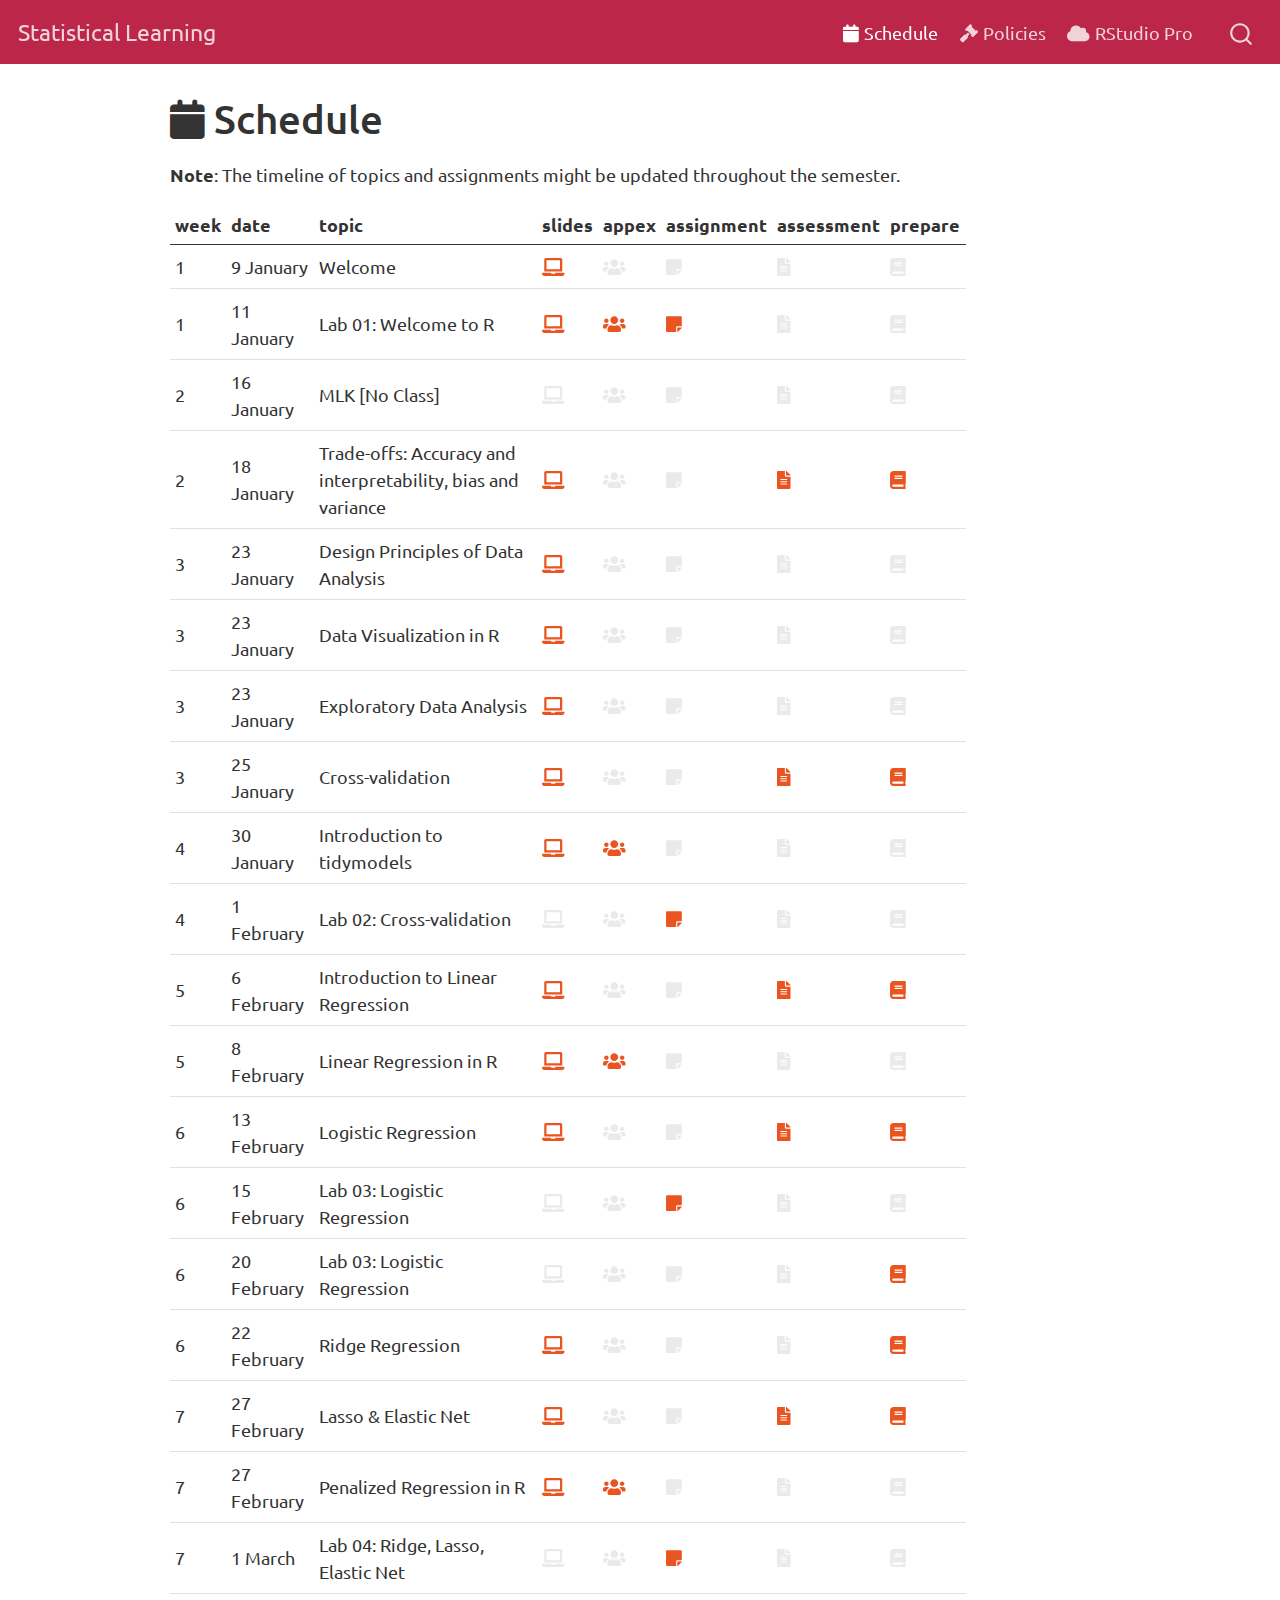
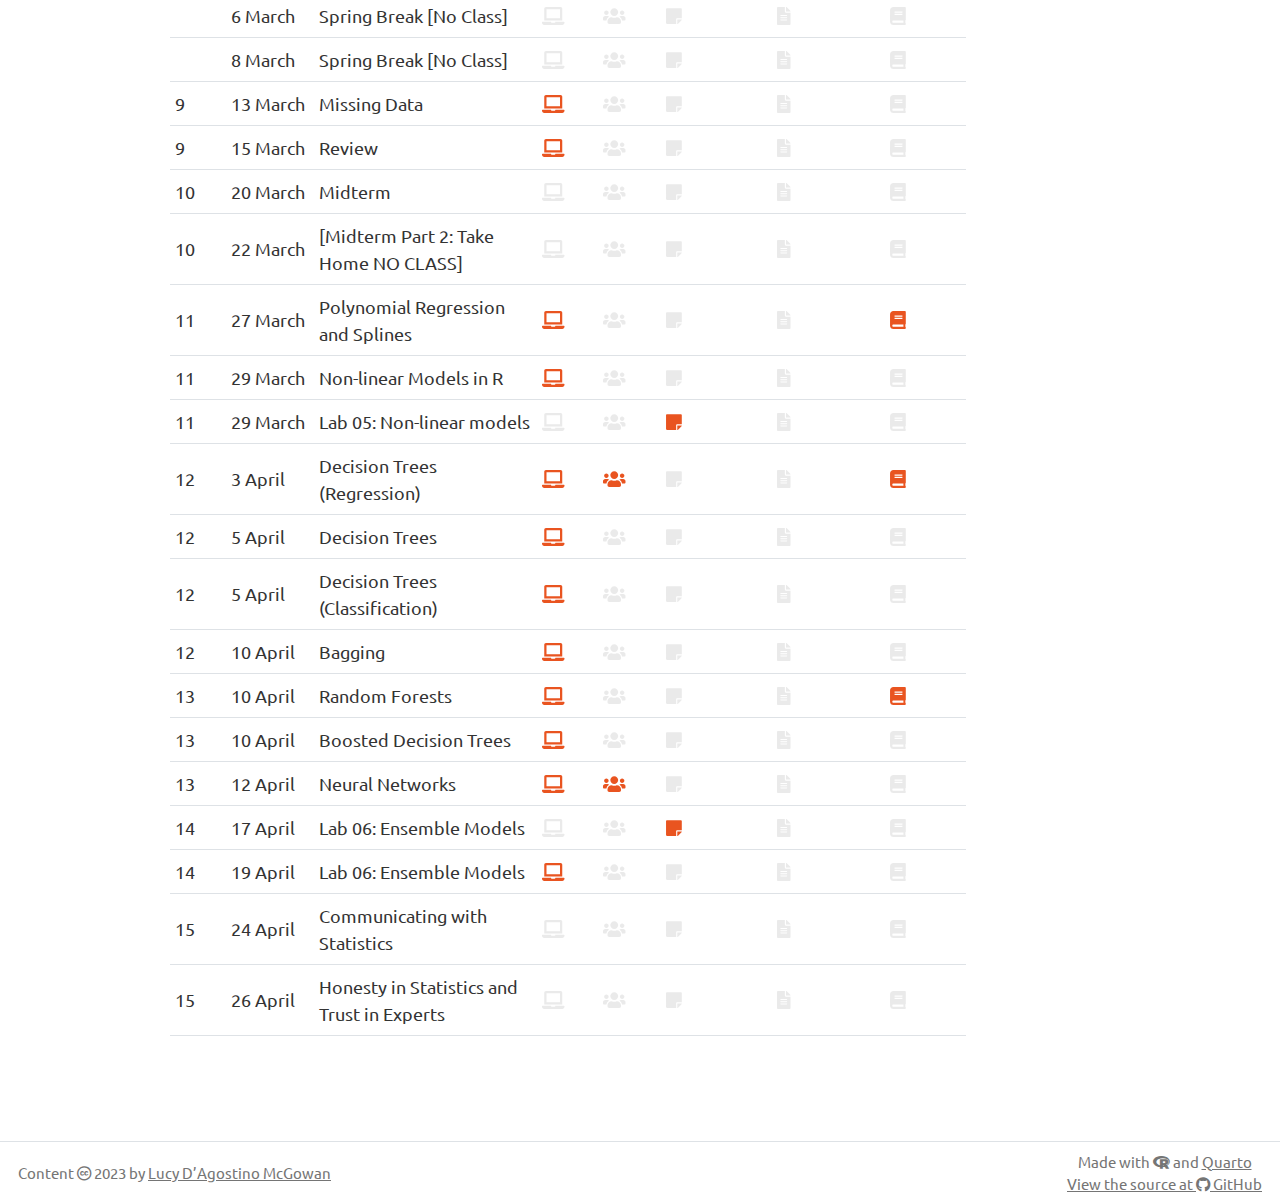
==== commit 3ca5af8e: "Built site for gh-pages" ====
--- a/schedule.html
+++ b/schedule.html
@@ -146,12 +146,12 @@
 <div class="cell">
 <div class="cell-output-display">
 
-<div id="ocynsinpfu" style="overflow-x:auto;overflow-y:auto;width:auto;height:auto;">
+<div id="mdwhwfpnsd" style="overflow-x:auto;overflow-y:auto;width:auto;height:auto;">
 <style>html {
   font-family: -apple-system, BlinkMacSystemFont, 'Segoe UI', Roboto, Oxygen, Ubuntu, Cantarell, 'Helvetica Neue', 'Fira Sans', 'Droid Sans', Arial, sans-serif;
 }
 
-:where(#ocynsinpfu) .gt_table {
+:where(#mdwhwfpnsd) .gt_table {
   display: table;
   border-collapse: collapse;
   margin-left: auto;
@@ -176,7 +176,7 @@
   border-left-color: #D3D3D3;
 }
 
-:where(#ocynsinpfu) .gt_heading {
+:where(#mdwhwfpnsd) .gt_heading {
   background-color: #FFFFFF;
   text-align: center;
   border-bottom-color: #FFFFFF;
@@ -188,7 +188,7 @@
   border-right-color: #D3D3D3;
 }
 
-:where(#ocynsinpfu) .gt_title {
+:where(#mdwhwfpnsd) .gt_title {
   color: #333333;
   font-size: 125%;
   font-weight: initial;
@@ -200,7 +200,7 @@
   border-bottom-width: 0;
 }
 
-:where(#ocynsinpfu) .gt_subtitle {
+:where(#mdwhwfpnsd) .gt_subtitle {
   color: #333333;
   font-size: 85%;
   font-weight: initial;
@@ -212,13 +212,13 @@
   border-top-width: 0;
 }
 
-:where(#ocynsinpfu) .gt_bottom_border {
+:where(#mdwhwfpnsd) .gt_bottom_border {
   border-bottom-style: solid;
   border-bottom-width: 2px;
   border-bottom-color: #D3D3D3;
 }
 
-:where(#ocynsinpfu) .gt_col_headings {
+:where(#mdwhwfpnsd) .gt_col_headings {
   border-top-style: solid;
   border-top-width: 2px;
   border-top-color: #D3D3D3;
@@ -233,7 +233,7 @@
   border-right-color: #D3D3D3;
 }
 
-:where(#ocynsinpfu) .gt_col_heading {
+:where(#mdwhwfpnsd) .gt_col_heading {
   color: #333333;
   background-color: #FFFFFF;
   font-size: 100%;
@@ -253,7 +253,7 @@
   overflow-x: hidden;
 }
 
-:where(#ocynsinpfu) .gt_column_spanner_outer {
+:where(#mdwhwfpnsd) .gt_column_spanner_outer {
   color: #333333;
   background-color: #FFFFFF;
   font-size: 100%;
@@ -265,15 +265,15 @@
   padding-right: 4px;
 }
 
-:where(#ocynsinpfu) .gt_column_spanner_outer:first-child {
+:where(#mdwhwfpnsd) .gt_column_spanner_outer:first-child {
   padding-left: 0;
 }
 
-:where(#ocynsinpfu) .gt_column_spanner_outer:last-child {
+:where(#mdwhwfpnsd) .gt_column_spanner_outer:last-child {
   padding-right: 0;
 }
 
-:where(#ocynsinpfu) .gt_column_spanner {
+:where(#mdwhwfpnsd) .gt_column_spanner {
   border-bottom-style: solid;
   border-bottom-width: 2px;
   border-bottom-color: #D3D3D3;
@@ -285,7 +285,7 @@
   width: 100%;
 }
 
-:where(#ocynsinpfu) .gt_group_heading {
+:where(#mdwhwfpnsd) .gt_group_heading {
   padding-top: 8px;
   padding-bottom: 8px;
   padding-left: 5px;
@@ -310,7 +310,7 @@
   vertical-align: middle;
 }
 
-:where(#ocynsinpfu) .gt_empty_group_heading {
+:where(#mdwhwfpnsd) .gt_empty_group_heading {
   padding: 0.5px;
   color: #333333;
   background-color: #FFFFFF;
@@ -325,15 +325,15 @@
   vertical-align: middle;
 }
 
-:where(#ocynsinpfu) .gt_from_md > :first-child {
+:where(#mdwhwfpnsd) .gt_from_md > :first-child {
   margin-top: 0;
 }
 
-:where(#ocynsinpfu) .gt_from_md > :last-child {
+:where(#mdwhwfpnsd) .gt_from_md > :last-child {
   margin-bottom: 0;
 }
 
-:where(#ocynsinpfu) .gt_row {
+:where(#mdwhwfpnsd) .gt_row {
   padding-top: 8px;
   padding-bottom: 8px;
   padding-left: 5px;
@@ -352,7 +352,7 @@
   overflow-x: hidden;
 }
 
-:where(#ocynsinpfu) .gt_stub {
+:where(#mdwhwfpnsd) .gt_stub {
   color: #333333;
   background-color: #FFFFFF;
   font-size: 100%;
@@ -365,7 +365,7 @@
   padding-right: 5px;
 }
 
-:where(#ocynsinpfu) .gt_stub_row_group {
+:where(#mdwhwfpnsd) .gt_stub_row_group {
   color: #333333;
   background-color: #FFFFFF;
   font-size: 100%;
@@ -379,11 +379,11 @@
   vertical-align: top;
 }
 
-:where(#ocynsinpfu) .gt_row_group_first td {
+:where(#mdwhwfpnsd) .gt_row_group_first td {
   border-top-width: 2px;
 }
 
-:where(#ocynsinpfu) .gt_summary_row {
+:where(#mdwhwfpnsd) .gt_summary_row {
   color: #333333;
   background-color: #FFFFFF;
   text-transform: inherit;
@@ -393,16 +393,16 @@
   padding-right: 5px;
 }
 
-:where(#ocynsinpfu) .gt_first_summary_row {
+:where(#mdwhwfpnsd) .gt_first_summary_row {
   border-top-style: solid;
   border-top-color: #D3D3D3;
 }
 
-:where(#ocynsinpfu) .gt_first_summary_row.thick {
+:where(#mdwhwfpnsd) .gt_first_summary_row.thick {
   border-top-width: 2px;
 }
 
-:where(#ocynsinpfu) .gt_last_summary_row {
+:where(#mdwhwfpnsd) .gt_last_summary_row {
   padding-top: 8px;
   padding-bottom: 8px;
   padding-left: 5px;
@@ -412,7 +412,7 @@
   border-bottom-color: #D3D3D3;
 }
 
-:where(#ocynsinpfu) .gt_grand_summary_row {
+:where(#mdwhwfpnsd) .gt_grand_summary_row {
   color: #333333;
   background-color: #FFFFFF;
   text-transform: inherit;
@@ -422,7 +422,7 @@
   padding-right: 5px;
 }
 
-:where(#ocynsinpfu) .gt_first_grand_summary_row {
+:where(#mdwhwfpnsd) .gt_first_grand_summary_row {
   padding-top: 8px;
   padding-bottom: 8px;
   padding-left: 5px;
@@ -432,11 +432,11 @@
   border-top-color: #D3D3D3;
 }
 
-:where(#ocynsinpfu) .gt_striped {
+:where(#mdwhwfpnsd) .gt_striped {
   background-color: rgba(128, 128, 128, 0.05);
 }
 
-:where(#ocynsinpfu) .gt_table_body {
+:where(#mdwhwfpnsd) .gt_table_body {
   border-top-style: solid;
   border-top-width: 2px;
   border-top-color: #D3D3D3;
@@ -445,7 +445,7 @@
   border-bottom-color: #D3D3D3;
 }
 
-:where(#ocynsinpfu) .gt_footnotes {
+:where(#mdwhwfpnsd) .gt_footnotes {
   color: #333333;
   background-color: #FFFFFF;
   border-bottom-style: none;
@@ -459,7 +459,7 @@
   border-right-color: #D3D3D3;
 }
 
-:where(#ocynsinpfu) .gt_footnote {
+:where(#mdwhwfpnsd) .gt_footnote {
   margin: 0px;
   font-size: 90%;
   padding-left: 4px;
@@ -468,7 +468,7 @@
   padding-right: 5px;
 }
 
-:where(#ocynsinpfu) .gt_sourcenotes {
+:where(#mdwhwfpnsd) .gt_sourcenotes {
   color: #333333;
   background-color: #FFFFFF;
   border-bottom-style: none;
@@ -482,7 +482,7 @@
   border-right-color: #D3D3D3;
 }
 
-:where(#ocynsinpfu) .gt_sourcenote {
+:where(#mdwhwfpnsd) .gt_sourcenote {
   font-size: 90%;
   padding-top: 4px;
   padding-bottom: 4px;
@@ -490,36 +490,36 @@
   padding-right: 5px;
 }
 
-:where(#ocynsinpfu) .gt_left {
+:where(#mdwhwfpnsd) .gt_left {
   text-align: left;
 }
 
-:where(#ocynsinpfu) .gt_center {
+:where(#mdwhwfpnsd) .gt_center {
   text-align: center;
 }
 
-:where(#ocynsinpfu) .gt_right {
+:where(#mdwhwfpnsd) .gt_right {
   text-align: right;
   font-variant-numeric: tabular-nums;
 }
 
-:where(#ocynsinpfu) .gt_font_normal {
+:where(#mdwhwfpnsd) .gt_font_normal {
   font-weight: normal;
 }
 
-:where(#ocynsinpfu) .gt_font_bold {
+:where(#mdwhwfpnsd) .gt_font_bold {
   font-weight: bold;
 }
 
-:where(#ocynsinpfu) .gt_font_italic {
+:where(#mdwhwfpnsd) .gt_font_italic {
   font-style: italic;
 }
 
-:where(#ocynsinpfu) .gt_super {
+:where(#mdwhwfpnsd) .gt_super {
   font-size: 65%;
 }
 
-:where(#ocynsinpfu) .gt_two_val_uncert {
+:where(#mdwhwfpnsd) .gt_two_val_uncert {
   display: inline-block;
   line-height: 1em;
   text-align: right;
@@ -528,31 +528,31 @@
   margin-left: 0.1em;
 }
 
-:where(#ocynsinpfu) .gt_footnote_marks {
+:where(#mdwhwfpnsd) .gt_footnote_marks {
   font-style: italic;
   font-weight: normal;
   font-size: 75%;
   vertical-align: 0.4em;
 }
 
-:where(#ocynsinpfu) .gt_asterisk {
+:where(#mdwhwfpnsd) .gt_asterisk {
   font-size: 100%;
   vertical-align: 0;
 }
 
-:where(#ocynsinpfu) .gt_slash_mark {
+:where(#mdwhwfpnsd) .gt_slash_mark {
   font-size: 0.7em;
   line-height: 0.7em;
   vertical-align: 0.15em;
 }
 
-:where(#ocynsinpfu) .gt_fraction_numerator {
+:where(#mdwhwfpnsd) .gt_fraction_numerator {
   font-size: 0.6em;
   line-height: 0.6em;
   vertical-align: 0.45em;
 }
 
-:where(#ocynsinpfu) .gt_fraction_denominator {
+:where(#mdwhwfpnsd) .gt_fraction_denominator {
   font-size: 0.6em;
   line-height: 0.6em;
   vertical-align: -0.05em;
@@ -854,31 +854,31 @@
 <td class="gt_row gt_left"><svg aria-hidden="true" role="img" viewbox="0 0 384 512" style="height:1em;width:0.75em;vertical-align:-0.125em;margin-left:auto;margin-right:auto;font-size:inherit;fill:currentColor;overflow:visible;fill-opacity:0.1;position:relative;"><path d="M224 136V0H24C10.7 0 0 10.7 0 24v464c0 13.3 10.7 24 24 24h336c13.3 0 24-10.7 24-24V160H248c-13.2 0-24-10.8-24-24zm64 236c0 6.6-5.4 12-12 12H108c-6.6 0-12-5.4-12-12v-8c0-6.6 5.4-12 12-12h168c6.6 0 12 5.4 12 12v8zm0-64c0 6.6-5.4 12-12 12H108c-6.6 0-12-5.4-12-12v-8c0-6.6 5.4-12 12-12h168c6.6 0 12 5.4 12 12v8zm0-72v8c0 6.6-5.4 12-12 12H108c-6.6 0-12-5.4-12-12v-8c0-6.6 5.4-12 12-12h168c6.6 0 12 5.4 12 12zm96-114.1v6.1H256V0h6.1c6.4 0 12.5 2.5 17 7l97.9 98c4.5 4.5 7 10.6 7 16.9z"></path></svg></td>
 <td class="gt_row gt_left"><svg aria-hidden="true" role="img" viewbox="0 0 448 512" style="height:1em;width:0.88em;vertical-align:-0.125em;margin-left:auto;margin-right:auto;font-size:inherit;fill:currentColor;overflow:visible;fill-opacity:0.1;position:relative;"><path d="M448 360V24c0-13.3-10.7-24-24-24H96C43 0 0 43 0 96v320c0 53 43 96 96 96h328c13.3 0 24-10.7 24-24v-16c0-7.5-3.5-14.3-8.9-18.7-4.2-15.4-4.2-59.3 0-74.7 5.4-4.3 8.9-11.1 8.9-18.6zM128 134c0-3.3 2.7-6 6-6h212c3.3 0 6 2.7 6 6v20c0 3.3-2.7 6-6 6H134c-3.3 0-6-2.7-6-6v-20zm0 64c0-3.3 2.7-6 6-6h212c3.3 0 6 2.7 6 6v20c0 3.3-2.7 6-6 6H134c-3.3 0-6-2.7-6-6v-20zm253.4 250H96c-17.7 0-32-14.3-32-32 0-17.6 14.4-32 32-32h285.4c-1.9 17.1-1.9 46.9 0 64z"></path></svg></td></tr>
     <tr><td class="gt_row gt_left">14</td>
-<td class="gt_row gt_left">15 April</td>
+<td class="gt_row gt_left">17 April</td>
 <td class="gt_row gt_left">Lab 06: Ensemble Models</td>
 <td class="gt_row gt_left"><svg aria-hidden="true" role="img" viewbox="0 0 640 512" style="height:1em;width:1.25em;vertical-align:-0.125em;margin-left:auto;margin-right:auto;font-size:inherit;fill:currentColor;overflow:visible;fill-opacity:0.1;position:relative;"><path d="M624 416H381.54c-.74 19.81-14.71 32-32.74 32H288c-18.69 0-33.02-17.47-32.77-32H16c-8.8 0-16 7.2-16 16v16c0 35.2 28.8 64 64 64h512c35.2 0 64-28.8 64-64v-16c0-8.8-7.2-16-16-16zM576 48c0-26.4-21.6-48-48-48H112C85.6 0 64 21.6 64 48v336h512V48zm-64 272H128V64h384v256z"></path></svg></td>
 <td class="gt_row gt_left"><svg aria-hidden="true" role="img" viewbox="0 0 640 512" style="height:1em;width:1.25em;vertical-align:-0.125em;margin-left:auto;margin-right:auto;font-size:inherit;fill:currentColor;overflow:visible;fill-opacity:0.1;position:relative;"><path d="M96 224c35.3 0 64-28.7 64-64s-28.7-64-64-64-64 28.7-64 64 28.7 64 64 64zm448 0c35.3 0 64-28.7 64-64s-28.7-64-64-64-64 28.7-64 64 28.7 64 64 64zm32 32h-64c-17.6 0-33.5 7.1-45.1 18.6 40.3 22.1 68.9 62 75.1 109.4h66c17.7 0 32-14.3 32-32v-32c0-35.3-28.7-64-64-64zm-256 0c61.9 0 112-50.1 112-112S381.9 32 320 32 208 82.1 208 144s50.1 112 112 112zm76.8 32h-8.3c-20.8 10-43.9 16-68.5 16s-47.6-6-68.5-16h-8.3C179.6 288 128 339.6 128 403.2V432c0 26.5 21.5 48 48 48h288c26.5 0 48-21.5 48-48v-28.8c0-63.6-51.6-115.2-115.2-115.2zm-223.7-13.4C161.5 263.1 145.6 256 128 256H64c-35.3 0-64 28.7-64 64v32c0 17.7 14.3 32 32 32h65.9c6.3-47.4 34.9-87.3 75.2-109.4z"></path></svg></td>
-<td class="gt_row gt_left"><svg aria-hidden="true" role="img" viewbox="0 0 448 512" style="height:1em;width:0.88em;vertical-align:-0.125em;margin-left:auto;margin-right:auto;font-size:inherit;fill:currentColor;overflow:visible;fill-opacity:0.1;position:relative;"><path d="M312 320h136V56c0-13.3-10.7-24-24-24H24C10.7 32 0 42.7 0 56v400c0 13.3 10.7 24 24 24h264V344c0-13.2 10.8-24 24-24zm129 55l-98 98c-4.5 4.5-10.6 7-17 7h-6V352h128v6.1c0 6.3-2.5 12.4-7 16.9z"></path></svg></td>
+<td class="gt_row gt_left"><a href="https://sta-363-s23.github.io/labs/06-ensemble.html"><svg aria-hidden="true" role="img" viewbox="0 0 448 512" style="height:1em;width:0.88em;vertical-align:-0.125em;margin-left:auto;margin-right:auto;font-size:inherit;fill:currentColor;overflow:visible;position:relative;"><path d="M312 320h136V56c0-13.3-10.7-24-24-24H24C10.7 32 0 42.7 0 56v400c0 13.3 10.7 24 24 24h264V344c0-13.2 10.8-24 24-24zm129 55l-98 98c-4.5 4.5-10.6 7-17 7h-6V352h128v6.1c0 6.3-2.5 12.4-7 16.9z"></path></svg></a></td>
 <td class="gt_row gt_left"><svg aria-hidden="true" role="img" viewbox="0 0 384 512" style="height:1em;width:0.75em;vertical-align:-0.125em;margin-left:auto;margin-right:auto;font-size:inherit;fill:currentColor;overflow:visible;fill-opacity:0.1;position:relative;"><path d="M224 136V0H24C10.7 0 0 10.7 0 24v464c0 13.3 10.7 24 24 24h336c13.3 0 24-10.7 24-24V160H248c-13.2 0-24-10.8-24-24zm64 236c0 6.6-5.4 12-12 12H108c-6.6 0-12-5.4-12-12v-8c0-6.6 5.4-12 12-12h168c6.6 0 12 5.4 12 12v8zm0-64c0 6.6-5.4 12-12 12H108c-6.6 0-12-5.4-12-12v-8c0-6.6 5.4-12 12-12h168c6.6 0 12 5.4 12 12v8zm0-72v8c0 6.6-5.4 12-12 12H108c-6.6 0-12-5.4-12-12v-8c0-6.6 5.4-12 12-12h168c6.6 0 12 5.4 12 12zm96-114.1v6.1H256V0h6.1c6.4 0 12.5 2.5 17 7l97.9 98c4.5 4.5 7 10.6 7 16.9z"></path></svg></td>
 <td class="gt_row gt_left"><svg aria-hidden="true" role="img" viewbox="0 0 448 512" style="height:1em;width:0.88em;vertical-align:-0.125em;margin-left:auto;margin-right:auto;font-size:inherit;fill:currentColor;overflow:visible;fill-opacity:0.1;position:relative;"><path d="M448 360V24c0-13.3-10.7-24-24-24H96C43 0 0 43 0 96v320c0 53 43 96 96 96h328c13.3 0 24-10.7 24-24v-16c0-7.5-3.5-14.3-8.9-18.7-4.2-15.4-4.2-59.3 0-74.7 5.4-4.3 8.9-11.1 8.9-18.6zM128 134c0-3.3 2.7-6 6-6h212c3.3 0 6 2.7 6 6v20c0 3.3-2.7 6-6 6H134c-3.3 0-6-2.7-6-6v-20zm0 64c0-3.3 2.7-6 6-6h212c3.3 0 6 2.7 6 6v20c0 3.3-2.7 6-6 6H134c-3.3 0-6-2.7-6-6v-20zm253.4 250H96c-17.7 0-32-14.3-32-32 0-17.6 14.4-32 32-32h285.4c-1.9 17.1-1.9 46.9 0 64z"></path></svg></td></tr>
     <tr><td class="gt_row gt_left">14</td>
-<td class="gt_row gt_left">17 April</td>
-<td class="gt_row gt_left">Communicating Complex Statistics</td>
-<td class="gt_row gt_left"><svg aria-hidden="true" role="img" viewbox="0 0 640 512" style="height:1em;width:1.25em;vertical-align:-0.125em;margin-left:auto;margin-right:auto;font-size:inherit;fill:currentColor;overflow:visible;fill-opacity:0.1;position:relative;"><path d="M624 416H381.54c-.74 19.81-14.71 32-32.74 32H288c-18.69 0-33.02-17.47-32.77-32H16c-8.8 0-16 7.2-16 16v16c0 35.2 28.8 64 64 64h512c35.2 0 64-28.8 64-64v-16c0-8.8-7.2-16-16-16zM576 48c0-26.4-21.6-48-48-48H112C85.6 0 64 21.6 64 48v336h512V48zm-64 272H128V64h384v256z"></path></svg></td>
-<td class="gt_row gt_left"><svg aria-hidden="true" role="img" viewbox="0 0 640 512" style="height:1em;width:1.25em;vertical-align:-0.125em;margin-left:auto;margin-right:auto;font-size:inherit;fill:currentColor;overflow:visible;fill-opacity:0.1;position:relative;"><path d="M96 224c35.3 0 64-28.7 64-64s-28.7-64-64-64-64 28.7-64 64 28.7 64 64 64zm448 0c35.3 0 64-28.7 64-64s-28.7-64-64-64-64 28.7-64 64 28.7 64 64 64zm32 32h-64c-17.6 0-33.5 7.1-45.1 18.6 40.3 22.1 68.9 62 75.1 109.4h66c17.7 0 32-14.3 32-32v-32c0-35.3-28.7-64-64-64zm-256 0c61.9 0 112-50.1 112-112S381.9 32 320 32 208 82.1 208 144s50.1 112 112 112zm76.8 32h-8.3c-20.8 10-43.9 16-68.5 16s-47.6-6-68.5-16h-8.3C179.6 288 128 339.6 128 403.2V432c0 26.5 21.5 48 48 48h288c26.5 0 48-21.5 48-48v-28.8c0-63.6-51.6-115.2-115.2-115.2zm-223.7-13.4C161.5 263.1 145.6 256 128 256H64c-35.3 0-64 28.7-64 64v32c0 17.7 14.3 32 32 32h65.9c6.3-47.4 34.9-87.3 75.2-109.4z"></path></svg></td>
-<td class="gt_row gt_left"><svg aria-hidden="true" role="img" viewbox="0 0 448 512" style="height:1em;width:0.88em;vertical-align:-0.125em;margin-left:auto;margin-right:auto;font-size:inherit;fill:currentColor;overflow:visible;fill-opacity:0.1;position:relative;"><path d="M312 320h136V56c0-13.3-10.7-24-24-24H24C10.7 32 0 42.7 0 56v400c0 13.3 10.7 24 24 24h264V344c0-13.2 10.8-24 24-24zm129 55l-98 98c-4.5 4.5-10.6 7-17 7h-6V352h128v6.1c0 6.3-2.5 12.4-7 16.9z"></path></svg></td>
-<td class="gt_row gt_left"><svg aria-hidden="true" role="img" viewbox="0 0 384 512" style="height:1em;width:0.75em;vertical-align:-0.125em;margin-left:auto;margin-right:auto;font-size:inherit;fill:currentColor;overflow:visible;fill-opacity:0.1;position:relative;"><path d="M224 136V0H24C10.7 0 0 10.7 0 24v464c0 13.3 10.7 24 24 24h336c13.3 0 24-10.7 24-24V160H248c-13.2 0-24-10.8-24-24zm64 236c0 6.6-5.4 12-12 12H108c-6.6 0-12-5.4-12-12v-8c0-6.6 5.4-12 12-12h168c6.6 0 12 5.4 12 12v8zm0-64c0 6.6-5.4 12-12 12H108c-6.6 0-12-5.4-12-12v-8c0-6.6 5.4-12 12-12h168c6.6 0 12 5.4 12 12v8zm0-72v8c0 6.6-5.4 12-12 12H108c-6.6 0-12-5.4-12-12v-8c0-6.6 5.4-12 12-12h168c6.6 0 12 5.4 12 12zm96-114.1v6.1H256V0h6.1c6.4 0 12.5 2.5 17 7l97.9 98c4.5 4.5 7 10.6 7 16.9z"></path></svg></td>
-<td class="gt_row gt_left"><svg aria-hidden="true" role="img" viewbox="0 0 448 512" style="height:1em;width:0.88em;vertical-align:-0.125em;margin-left:auto;margin-right:auto;font-size:inherit;fill:currentColor;overflow:visible;fill-opacity:0.1;position:relative;"><path d="M448 360V24c0-13.3-10.7-24-24-24H96C43 0 0 43 0 96v320c0 53 43 96 96 96h328c13.3 0 24-10.7 24-24v-16c0-7.5-3.5-14.3-8.9-18.7-4.2-15.4-4.2-59.3 0-74.7 5.4-4.3 8.9-11.1 8.9-18.6zM128 134c0-3.3 2.7-6 6-6h212c3.3 0 6 2.7 6 6v20c0 3.3-2.7 6-6 6H134c-3.3 0-6-2.7-6-6v-20zm0 64c0-3.3 2.7-6 6-6h212c3.3 0 6 2.7 6 6v20c0 3.3-2.7 6-6 6H134c-3.3 0-6-2.7-6-6v-20zm253.4 250H96c-17.7 0-32-14.3-32-32 0-17.6 14.4-32 32-32h285.4c-1.9 17.1-1.9 46.9 0 64z"></path></svg></td></tr>
-    <tr><td class="gt_row gt_left">15</td>
-<td class="gt_row gt_left">22 April</td>
-<td class="gt_row gt_left">Statistical Communication Leaders</td>
-<td class="gt_row gt_left"><svg aria-hidden="true" role="img" viewbox="0 0 640 512" style="height:1em;width:1.25em;vertical-align:-0.125em;margin-left:auto;margin-right:auto;font-size:inherit;fill:currentColor;overflow:visible;fill-opacity:0.1;position:relative;"><path d="M624 416H381.54c-.74 19.81-14.71 32-32.74 32H288c-18.69 0-33.02-17.47-32.77-32H16c-8.8 0-16 7.2-16 16v16c0 35.2 28.8 64 64 64h512c35.2 0 64-28.8 64-64v-16c0-8.8-7.2-16-16-16zM576 48c0-26.4-21.6-48-48-48H112C85.6 0 64 21.6 64 48v336h512V48zm-64 272H128V64h384v256z"></path></svg></td>
+<td class="gt_row gt_left">19 April</td>
+<td class="gt_row gt_left">Lab 06: Ensemble Models</td>
+<td class="gt_row gt_left"><a href="https://sta-363-s23.github.io/slides/21-ensemble.html"><svg aria-hidden="true" role="img" viewbox="0 0 640 512" style="height:1em;width:1.25em;vertical-align:-0.125em;margin-left:auto;margin-right:auto;font-size:inherit;fill:currentColor;overflow:visible;position:relative;"><path d="M624 416H381.54c-.74 19.81-14.71 32-32.74 32H288c-18.69 0-33.02-17.47-32.77-32H16c-8.8 0-16 7.2-16 16v16c0 35.2 28.8 64 64 64h512c35.2 0 64-28.8 64-64v-16c0-8.8-7.2-16-16-16zM576 48c0-26.4-21.6-48-48-48H112C85.6 0 64 21.6 64 48v336h512V48zm-64 272H128V64h384v256z"></path></svg></a></td>
 <td class="gt_row gt_left"><svg aria-hidden="true" role="img" viewbox="0 0 640 512" style="height:1em;width:1.25em;vertical-align:-0.125em;margin-left:auto;margin-right:auto;font-size:inherit;fill:currentColor;overflow:visible;fill-opacity:0.1;position:relative;"><path d="M96 224c35.3 0 64-28.7 64-64s-28.7-64-64-64-64 28.7-64 64 28.7 64 64 64zm448 0c35.3 0 64-28.7 64-64s-28.7-64-64-64-64 28.7-64 64 28.7 64 64 64zm32 32h-64c-17.6 0-33.5 7.1-45.1 18.6 40.3 22.1 68.9 62 75.1 109.4h66c17.7 0 32-14.3 32-32v-32c0-35.3-28.7-64-64-64zm-256 0c61.9 0 112-50.1 112-112S381.9 32 320 32 208 82.1 208 144s50.1 112 112 112zm76.8 32h-8.3c-20.8 10-43.9 16-68.5 16s-47.6-6-68.5-16h-8.3C179.6 288 128 339.6 128 403.2V432c0 26.5 21.5 48 48 48h288c26.5 0 48-21.5 48-48v-28.8c0-63.6-51.6-115.2-115.2-115.2zm-223.7-13.4C161.5 263.1 145.6 256 128 256H64c-35.3 0-64 28.7-64 64v32c0 17.7 14.3 32 32 32h65.9c6.3-47.4 34.9-87.3 75.2-109.4z"></path></svg></td>
 <td class="gt_row gt_left"><svg aria-hidden="true" role="img" viewbox="0 0 448 512" style="height:1em;width:0.88em;vertical-align:-0.125em;margin-left:auto;margin-right:auto;font-size:inherit;fill:currentColor;overflow:visible;fill-opacity:0.1;position:relative;"><path d="M312 320h136V56c0-13.3-10.7-24-24-24H24C10.7 32 0 42.7 0 56v400c0 13.3 10.7 24 24 24h264V344c0-13.2 10.8-24 24-24zm129 55l-98 98c-4.5 4.5-10.6 7-17 7h-6V352h128v6.1c0 6.3-2.5 12.4-7 16.9z"></path></svg></td>
 <td class="gt_row gt_left"><svg aria-hidden="true" role="img" viewbox="0 0 384 512" style="height:1em;width:0.75em;vertical-align:-0.125em;margin-left:auto;margin-right:auto;font-size:inherit;fill:currentColor;overflow:visible;fill-opacity:0.1;position:relative;"><path d="M224 136V0H24C10.7 0 0 10.7 0 24v464c0 13.3 10.7 24 24 24h336c13.3 0 24-10.7 24-24V160H248c-13.2 0-24-10.8-24-24zm64 236c0 6.6-5.4 12-12 12H108c-6.6 0-12-5.4-12-12v-8c0-6.6 5.4-12 12-12h168c6.6 0 12 5.4 12 12v8zm0-64c0 6.6-5.4 12-12 12H108c-6.6 0-12-5.4-12-12v-8c0-6.6 5.4-12 12-12h168c6.6 0 12 5.4 12 12v8zm0-72v8c0 6.6-5.4 12-12 12H108c-6.6 0-12-5.4-12-12v-8c0-6.6 5.4-12 12-12h168c6.6 0 12 5.4 12 12zm96-114.1v6.1H256V0h6.1c6.4 0 12.5 2.5 17 7l97.9 98c4.5 4.5 7 10.6 7 16.9z"></path></svg></td>
 <td class="gt_row gt_left"><svg aria-hidden="true" role="img" viewbox="0 0 448 512" style="height:1em;width:0.88em;vertical-align:-0.125em;margin-left:auto;margin-right:auto;font-size:inherit;fill:currentColor;overflow:visible;fill-opacity:0.1;position:relative;"><path d="M448 360V24c0-13.3-10.7-24-24-24H96C43 0 0 43 0 96v320c0 53 43 96 96 96h328c13.3 0 24-10.7 24-24v-16c0-7.5-3.5-14.3-8.9-18.7-4.2-15.4-4.2-59.3 0-74.7 5.4-4.3 8.9-11.1 8.9-18.6zM128 134c0-3.3 2.7-6 6-6h212c3.3 0 6 2.7 6 6v20c0 3.3-2.7 6-6 6H134c-3.3 0-6-2.7-6-6v-20zm0 64c0-3.3 2.7-6 6-6h212c3.3 0 6 2.7 6 6v20c0 3.3-2.7 6-6 6H134c-3.3 0-6-2.7-6-6v-20zm253.4 250H96c-17.7 0-32-14.3-32-32 0-17.6 14.4-32 32-32h285.4c-1.9 17.1-1.9 46.9 0 64z"></path></svg></td></tr>
     <tr><td class="gt_row gt_left">15</td>
 <td class="gt_row gt_left">24 April</td>
+<td class="gt_row gt_left">Communicating with Statistics</td>
+<td class="gt_row gt_left"><svg aria-hidden="true" role="img" viewbox="0 0 640 512" style="height:1em;width:1.25em;vertical-align:-0.125em;margin-left:auto;margin-right:auto;font-size:inherit;fill:currentColor;overflow:visible;fill-opacity:0.1;position:relative;"><path d="M624 416H381.54c-.74 19.81-14.71 32-32.74 32H288c-18.69 0-33.02-17.47-32.77-32H16c-8.8 0-16 7.2-16 16v16c0 35.2 28.8 64 64 64h512c35.2 0 64-28.8 64-64v-16c0-8.8-7.2-16-16-16zM576 48c0-26.4-21.6-48-48-48H112C85.6 0 64 21.6 64 48v336h512V48zm-64 272H128V64h384v256z"></path></svg></td>
+<td class="gt_row gt_left"><svg aria-hidden="true" role="img" viewbox="0 0 640 512" style="height:1em;width:1.25em;vertical-align:-0.125em;margin-left:auto;margin-right:auto;font-size:inherit;fill:currentColor;overflow:visible;fill-opacity:0.1;position:relative;"><path d="M96 224c35.3 0 64-28.7 64-64s-28.7-64-64-64-64 28.7-64 64 28.7 64 64 64zm448 0c35.3 0 64-28.7 64-64s-28.7-64-64-64-64 28.7-64 64 28.7 64 64 64zm32 32h-64c-17.6 0-33.5 7.1-45.1 18.6 40.3 22.1 68.9 62 75.1 109.4h66c17.7 0 32-14.3 32-32v-32c0-35.3-28.7-64-64-64zm-256 0c61.9 0 112-50.1 112-112S381.9 32 320 32 208 82.1 208 144s50.1 112 112 112zm76.8 32h-8.3c-20.8 10-43.9 16-68.5 16s-47.6-6-68.5-16h-8.3C179.6 288 128 339.6 128 403.2V432c0 26.5 21.5 48 48 48h288c26.5 0 48-21.5 48-48v-28.8c0-63.6-51.6-115.2-115.2-115.2zm-223.7-13.4C161.5 263.1 145.6 256 128 256H64c-35.3 0-64 28.7-64 64v32c0 17.7 14.3 32 32 32h65.9c6.3-47.4 34.9-87.3 75.2-109.4z"></path></svg></td>
+<td class="gt_row gt_left"><svg aria-hidden="true" role="img" viewbox="0 0 448 512" style="height:1em;width:0.88em;vertical-align:-0.125em;margin-left:auto;margin-right:auto;font-size:inherit;fill:currentColor;overflow:visible;fill-opacity:0.1;position:relative;"><path d="M312 320h136V56c0-13.3-10.7-24-24-24H24C10.7 32 0 42.7 0 56v400c0 13.3 10.7 24 24 24h264V344c0-13.2 10.8-24 24-24zm129 55l-98 98c-4.5 4.5-10.6 7-17 7h-6V352h128v6.1c0 6.3-2.5 12.4-7 16.9z"></path></svg></td>
+<td class="gt_row gt_left"><svg aria-hidden="true" role="img" viewbox="0 0 384 512" style="height:1em;width:0.75em;vertical-align:-0.125em;margin-left:auto;margin-right:auto;font-size:inherit;fill:currentColor;overflow:visible;fill-opacity:0.1;position:relative;"><path d="M224 136V0H24C10.7 0 0 10.7 0 24v464c0 13.3 10.7 24 24 24h336c13.3 0 24-10.7 24-24V160H248c-13.2 0-24-10.8-24-24zm64 236c0 6.6-5.4 12-12 12H108c-6.6 0-12-5.4-12-12v-8c0-6.6 5.4-12 12-12h168c6.6 0 12 5.4 12 12v8zm0-64c0 6.6-5.4 12-12 12H108c-6.6 0-12-5.4-12-12v-8c0-6.6 5.4-12 12-12h168c6.6 0 12 5.4 12 12v8zm0-72v8c0 6.6-5.4 12-12 12H108c-6.6 0-12-5.4-12-12v-8c0-6.6 5.4-12 12-12h168c6.6 0 12 5.4 12 12zm96-114.1v6.1H256V0h6.1c6.4 0 12.5 2.5 17 7l97.9 98c4.5 4.5 7 10.6 7 16.9z"></path></svg></td>
+<td class="gt_row gt_left"><svg aria-hidden="true" role="img" viewbox="0 0 448 512" style="height:1em;width:0.88em;vertical-align:-0.125em;margin-left:auto;margin-right:auto;font-size:inherit;fill:currentColor;overflow:visible;fill-opacity:0.1;position:relative;"><path d="M448 360V24c0-13.3-10.7-24-24-24H96C43 0 0 43 0 96v320c0 53 43 96 96 96h328c13.3 0 24-10.7 24-24v-16c0-7.5-3.5-14.3-8.9-18.7-4.2-15.4-4.2-59.3 0-74.7 5.4-4.3 8.9-11.1 8.9-18.6zM128 134c0-3.3 2.7-6 6-6h212c3.3 0 6 2.7 6 6v20c0 3.3-2.7 6-6 6H134c-3.3 0-6-2.7-6-6v-20zm0 64c0-3.3 2.7-6 6-6h212c3.3 0 6 2.7 6 6v20c0 3.3-2.7 6-6 6H134c-3.3 0-6-2.7-6-6v-20zm253.4 250H96c-17.7 0-32-14.3-32-32 0-17.6 14.4-32 32-32h285.4c-1.9 17.1-1.9 46.9 0 64z"></path></svg></td></tr>
+    <tr><td class="gt_row gt_left">15</td>
+<td class="gt_row gt_left">26 April</td>
 <td class="gt_row gt_left">Honesty in Statistics and Trust in Experts</td>
 <td class="gt_row gt_left"><svg aria-hidden="true" role="img" viewbox="0 0 640 512" style="height:1em;width:1.25em;vertical-align:-0.125em;margin-left:auto;margin-right:auto;font-size:inherit;fill:currentColor;overflow:visible;fill-opacity:0.1;position:relative;"><path d="M624 416H381.54c-.74 19.81-14.71 32-32.74 32H288c-18.69 0-33.02-17.47-32.77-32H16c-8.8 0-16 7.2-16 16v16c0 35.2 28.8 64 64 64h512c35.2 0 64-28.8 64-64v-16c0-8.8-7.2-16-16-16zM576 48c0-26.4-21.6-48-48-48H112C85.6 0 64 21.6 64 48v336h512V48zm-64 272H128V64h384v256z"></path></svg></td>
 <td class="gt_row gt_left"><svg aria-hidden="true" role="img" viewbox="0 0 640 512" style="height:1em;width:1.25em;vertical-align:-0.125em;margin-left:auto;margin-right:auto;font-size:inherit;fill:currentColor;overflow:visible;fill-opacity:0.1;position:relative;"><path d="M96 224c35.3 0 64-28.7 64-64s-28.7-64-64-64-64 28.7-64 64 28.7 64 64 64zm448 0c35.3 0 64-28.7 64-64s-28.7-64-64-64-64 28.7-64 64 28.7 64 64 64zm32 32h-64c-17.6 0-33.5 7.1-45.1 18.6 40.3 22.1 68.9 62 75.1 109.4h66c17.7 0 32-14.3 32-32v-32c0-35.3-28.7-64-64-64zm-256 0c61.9 0 112-50.1 112-112S381.9 32 320 32 208 82.1 208 144s50.1 112 112 112zm76.8 32h-8.3c-20.8 10-43.9 16-68.5 16s-47.6-6-68.5-16h-8.3C179.6 288 128 339.6 128 403.2V432c0 26.5 21.5 48 48 48h288c26.5 0 48-21.5 48-48v-28.8c0-63.6-51.6-115.2-115.2-115.2zm-223.7-13.4C161.5 263.1 145.6 256 128 256H64c-35.3 0-64 28.7-64 64v32c0 17.7 14.3 32 32 32h65.9c6.3-47.4 34.9-87.3 75.2-109.4z"></path></svg></td>
